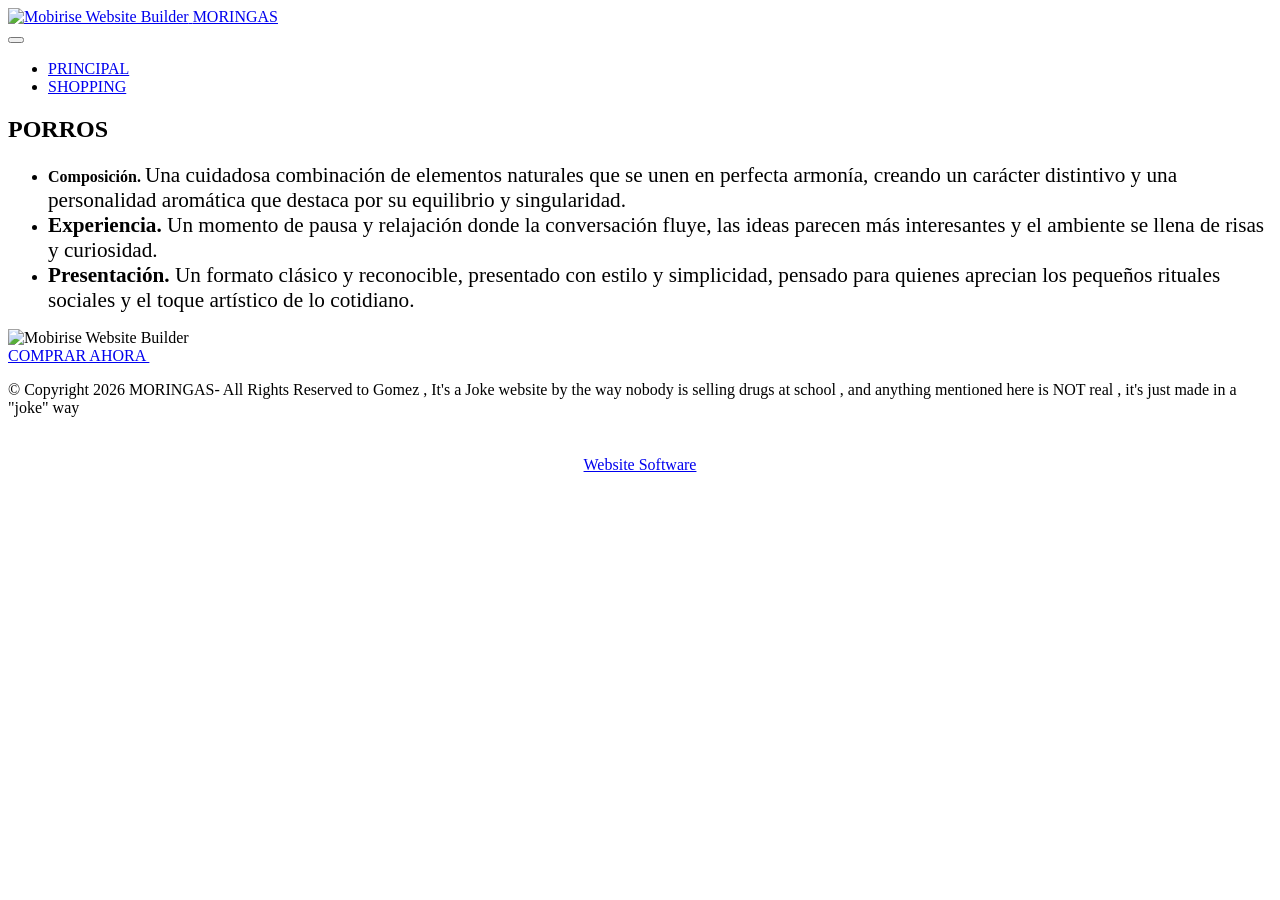
==== page1.html @ fa755286 "MORINGASV1.1" ====
<!DOCTYPE html>
<html  >
<head>
  <!-- Site made with Mobirise Website Builder v6.1.12, https://mobirise.com -->
  <meta charset="UTF-8">
  <meta http-equiv="X-UA-Compatible" content="IE=edge">
  <meta name="generator" content="Mobirise v6.1.12, mobirise.com">
  <meta name="viewport" content="width=device-width, initial-scale=1, minimum-scale=1">
  <link rel="shortcut icon" href="assets/images/descarga-96x96.png" type="image/x-icon">
  <meta name="description" content="">
  
  
  <title>PORROS</title>
  <link rel="stylesheet" href="assets/web/assets/mobirise-icons2/mobirise2.css">
  <link rel="stylesheet" href="assets/bootstrap/css/bootstrap.min.css">
  <link rel="stylesheet" href="assets/dropdown/css/style.css">
  <link rel="stylesheet" href="assets/theme/css/style.css">
  <link rel="preload" href="https://fonts.googleapis.com/css?family=Inter+Tight:100,200,300,400,500,600,700,800,900,100i,200i,300i,400i,500i,600i,700i,800i,900i&display=swap" as="style" onload="this.onload=null;this.rel='stylesheet'">
  <noscript><link rel="stylesheet" href="https://fonts.googleapis.com/css?family=Inter+Tight:100,200,300,400,500,600,700,800,900,100i,200i,300i,400i,500i,600i,700i,800i,900i&display=swap"></noscript>
  <link rel="preload" as="style" href="assets/mobirise/css/mbr-additional.css?v=GR4zO5"><link rel="stylesheet" href="assets/mobirise/css/mbr-additional.css?v=GR4zO5" type="text/css">

  
  
  
</head>
<body>
  
  <section data-bs-version="5.1" class="menu menu1 cid-vdzXny1fJV" once="menu" id="menu01-9">
	

	<nav class="navbar navbar-dropdown navbar-fixed-top navbar-expand-lg">
		<div class="container">
			<div class="navbar-brand">
				<span class="navbar-logo">
					<a href="https://mobiri.se">
						<img src="assets/images/descarga-96x96.png" alt="Mobirise Website Builder" style="height: 3rem;">
					</a>
				</span>
				<span class="navbar-caption-wrap"><a class="navbar-caption text-black text-primary display-4" href="index.html">MORINGAS</a></span>
			</div>
			<button class="navbar-toggler" type="button" data-toggle="collapse" data-bs-toggle="collapse" data-target="#navbarSupportedContent" data-bs-target="#navbarSupportedContent" aria-controls="navbarNavAltMarkup" aria-expanded="false" aria-label="Toggle navigation">
				<div class="hamburger">
					<span></span>
					<span></span>
					<span></span>
					<span></span>
				</div>
			</button>
			<div class="collapse navbar-collapse" id="navbarSupportedContent">
				<ul class="navbar-nav nav-dropdown nav-right" data-app-modern-menu="true"><li class="nav-item">
						<a class="nav-link link text-black text-primary display-4" href="index.html">PRINCIPAL</a>
					</li>
					
					<li class="nav-item">
						<a class="nav-link link text-black text-primary display-4" href="page4.html">SHOPPING</a>
					</li></ul>
				
				
			</div>
		</div>
	</nav>
</section>

<section data-bs-version="5.1" class="features031 cid-vdIB5wkZM1" id="features031-h">
    
    
    
    <div class="container">
        <div class="row justify-content-center">
            <div class="col-md-12 content-head mb-5">
                <h1 class="mbr-section-title mbr-fonts-style mb-0 display-2"><strong>PORROS</strong></h1>
                
            </div>
        </div>
        <div class="row justify-content-center  blockContent">
            <div class="col-12 col-lg">
                <div class="item-wrapper align-left">
                    <div class="counter-container mbr-text mbr-fonts-style display-7">
                        <ul>
                            <li><strong>Composición.</strong>&nbsp;<span style="font-size: calc(1.14rem + 0.26 * ((100vw - 62rem) / 25));">Una cuidadosa combinación de elementos naturales que se unen en perfecta armonía, creando un carácter distintivo y una personalidad aromática que destaca por su equilibrio y singularidad.</span></li><li><strong><span style="font-size: calc(1.14rem + 0.26 * ((100vw - 62rem) / 25));"><b>Experiencia</b>.</span><span style="font-size: calc(1.14rem + 0.26 * ((100vw - 62rem) / 25));">&nbsp;</span></strong><span style="font-size: calc(1.14rem + 0.26 * ((100vw - 62rem) / 25));">Un momento de pausa y relajación donde la conversación fluye, las ideas parecen más interesantes y el ambiente se llena de risas y curiosidad.</span></li><li><strong style="font-size: calc(1.14rem + 0.26 * ((100vw - 62rem) / 25));">Presentación.&nbsp;</strong><span style="font-size: calc(1.14rem + 0.26 * ((100vw - 62rem) / 25));">Un formato clásico y reconocible, presentado con estilo y simplicidad, pensado para quienes aprecian los pequeños rituales sociales y el toque artístico de lo cotidiano.</span></li></ul>
                    </div>
                </div>
            </div>
            <div class="col-12 col-lg-6">
                <div class="image-wrapper">
                    <img class="w-100" src="assets/images/mbr-1187x668.jpg" alt="Mobirise Website Builder">
                </div>
            </div>

        </div>
    </div>
</section>

<section data-bs-version="5.1" class="article16 cid-vdIB6PpTzy" id="article16-i">
    
    <div class="container">
        <div class="row justify-content-center">
            <div class="col-md-12 col-lg-10">
                <div class="mbr-section-btn align-center"><a class="btn btn-secondary display-4" href="https://buymeacoffee.com/_mr.gomez" target="_blank">COMPRAR AHORA&nbsp;</a></div>
            </div>
        </div>
    </div>
</section>

<section data-bs-version="5.1" class="footer4 cid-vdILfOLojB" once="footers" id="footer04-q">

    

    

    <div class="container">
        <div class="media-container-row align-center mbr-white">
            <div class="col-12">
                <p class="mbr-text mb-0 mbr-fonts-style display-7">
                    © Copyright 2026 MORINGAS- All Rights Reserved to Gomez , It's a Joke website by the way nobody is selling drugs at school , and anything mentioned here is NOT real , it's just made in a "joke" way</p>
            </div>
        </div>
    </div>
</section><section class="display-7" style="padding: 0;align-items: center;justify-content: center;flex-wrap: wrap;    align-content: center;display: flex;position: relative;height: 4rem;"><a href="https://mobiri.se/" style="flex: 1 1;height: 4rem;position: absolute;width: 100%;z-index: 1;"><img alt="" style="height: 4rem;" src="[data-uri]"></a><p style="margin: 0;text-align: center;" class="display-7">&#8204;</p><a style="z-index:1" href="https://mobirise.com"> Website Software</a></section><script src="assets/bootstrap/js/bootstrap.bundle.min.js"></script>  <script src="assets/smoothscroll/smooth-scroll.js"></script>  <script src="assets/ytplayer/index.js"></script>  <script src="assets/dropdown/js/navbar-dropdown.js"></script>  <script src="assets/theme/js/script.js"></script>  
  
  
</body>
</html>
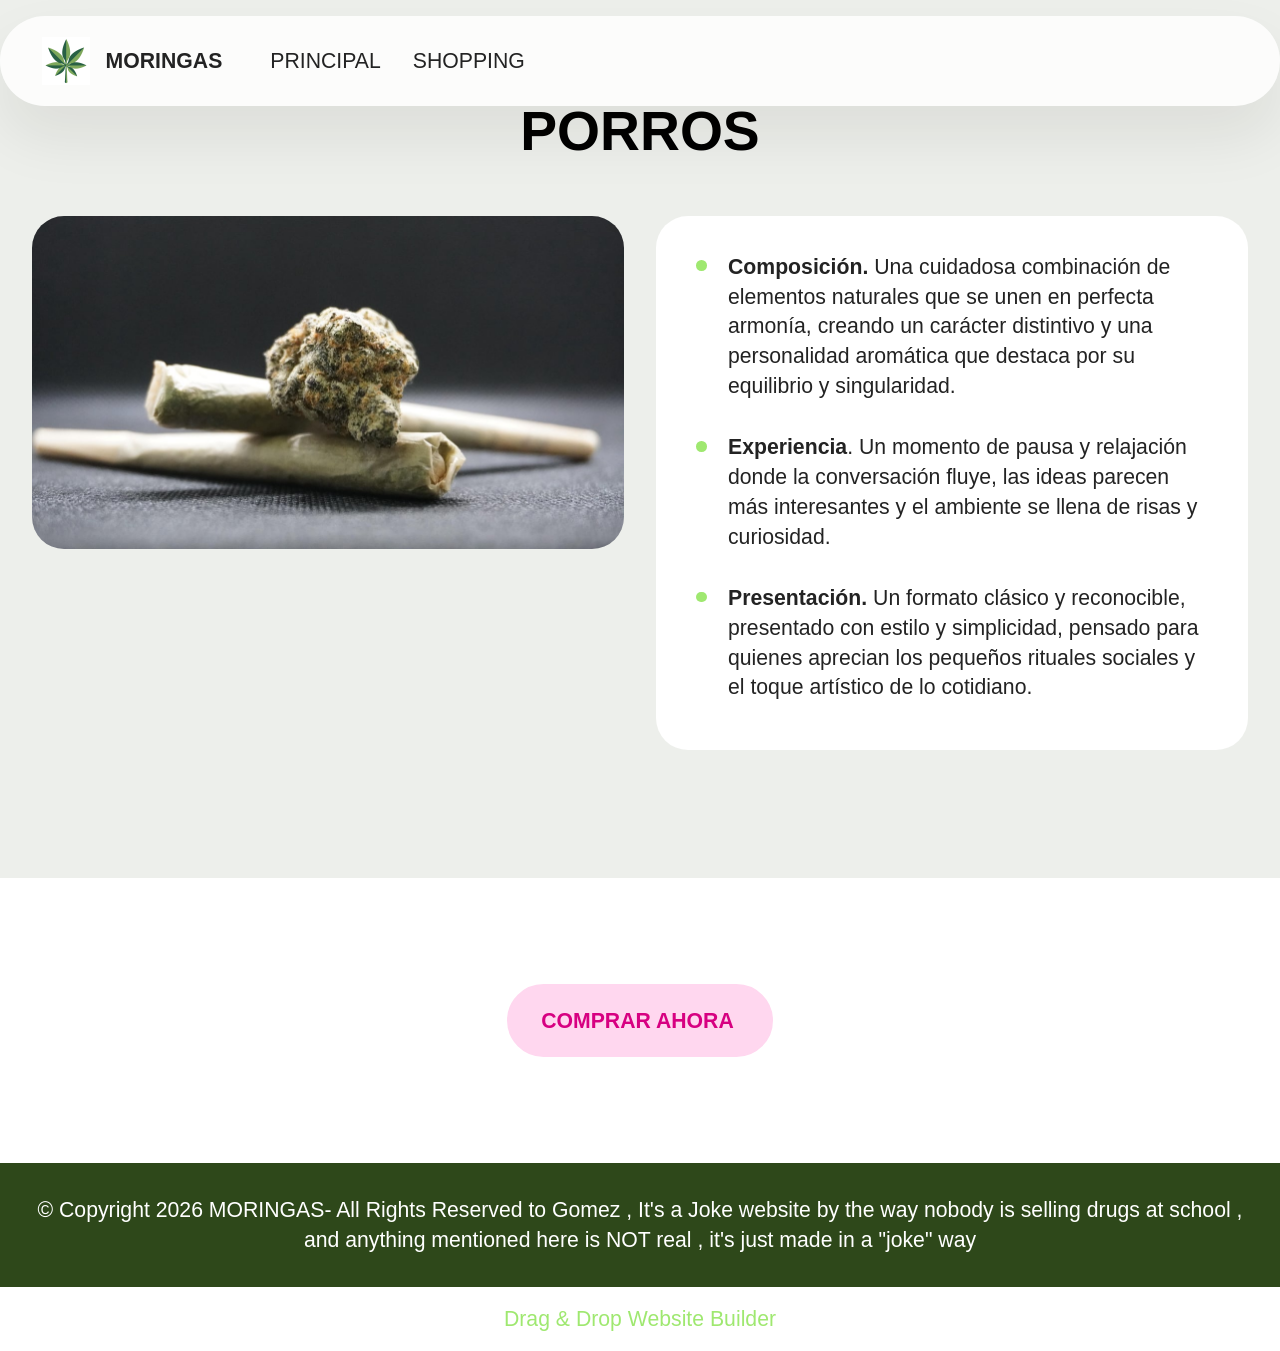
==== commit d5496a54: "MORINGASV1.2 agregue fotos de damian y mas productos a la pagina" ====
--- a/page1.html
+++ b/page1.html
@@ -17,7 +17,7 @@
   <link rel="stylesheet" href="assets/theme/css/style.css">
   <link rel="preload" href="https://fonts.googleapis.com/css?family=Inter+Tight:100,200,300,400,500,600,700,800,900,100i,200i,300i,400i,500i,600i,700i,800i,900i&display=swap" as="style" onload="this.onload=null;this.rel='stylesheet'">
   <noscript><link rel="stylesheet" href="https://fonts.googleapis.com/css?family=Inter+Tight:100,200,300,400,500,600,700,800,900,100i,200i,300i,400i,500i,600i,700i,800i,900i&display=swap"></noscript>
-  <link rel="preload" as="style" href="assets/mobirise/css/mbr-additional.css?v=GR4zO5"><link rel="stylesheet" href="assets/mobirise/css/mbr-additional.css?v=GR4zO5" type="text/css">
+  <link rel="preload" as="style" href="assets/mobirise/css/mbr-additional.css?v=w8ZyF7"><link rel="stylesheet" href="assets/mobirise/css/mbr-additional.css?v=w8ZyF7" type="text/css">
 
   
   
@@ -116,7 +116,7 @@
             </div>
         </div>
     </div>
-</section><section class="display-7" style="padding: 0;align-items: center;justify-content: center;flex-wrap: wrap;    align-content: center;display: flex;position: relative;height: 4rem;"><a href="https://mobiri.se/" style="flex: 1 1;height: 4rem;position: absolute;width: 100%;z-index: 1;"><img alt="" style="height: 4rem;" src="[data-uri]"></a><p style="margin: 0;text-align: center;" class="display-7">&#8204;</p><a style="z-index:1" href="https://mobirise.com"> Website Software</a></section><script src="assets/bootstrap/js/bootstrap.bundle.min.js"></script>  <script src="assets/smoothscroll/smooth-scroll.js"></script>  <script src="assets/ytplayer/index.js"></script>  <script src="assets/dropdown/js/navbar-dropdown.js"></script>  <script src="assets/theme/js/script.js"></script>  
+</section><section class="display-7" style="padding: 0;align-items: center;justify-content: center;flex-wrap: wrap;    align-content: center;display: flex;position: relative;height: 4rem;"><a href="https://mobiri.se/" style="flex: 1 1;height: 4rem;position: absolute;width: 100%;z-index: 1;"><img alt="" style="height: 4rem;" src="[data-uri]"></a><p style="margin: 0;text-align: center;" class="display-7">&#8204;</p><a style="z-index:1" href="https://mobirise.com/drag-drop-website-builder.html">Drag & Drop Website Builder</a></section><script src="assets/bootstrap/js/bootstrap.bundle.min.js"></script>  <script src="assets/smoothscroll/smooth-scroll.js"></script>  <script src="assets/ytplayer/index.js"></script>  <script src="assets/dropdown/js/navbar-dropdown.js"></script>  <script src="assets/theme/js/script.js"></script>  
   
   
 </body>
--- a/assets/web/assets/mobirise-icons2/mobirise2.css
+++ b/assets/web/assets/mobirise-icons2/mobirise2.css
@@ -0,0 +1,499 @@
+@font-face {
+  font-family: 'Moririse2';
+  font-display: swap;
+  src:  url('mobirise2.eot?f2bix4');
+  src:  url('mobirise2.eot?f2bix4#iefix') format('embedded-opentype'),
+    url('mobirise2.woff2?f2bix4') format('woff2'),
+    url('mobirise2.woff?f2bix4') format('woff'),
+    url('mobirise2.ttf?f2bix4') format('truetype'),
+    url('mobirise2.svg?f2bix4#mobirise2') format('svg');
+  font-weight: normal;
+  font-style: normal;
+}
+
+[class^="mobi-"], [class*=" mobi-"] {
+  /* use !important to prevent issues with browser extensions that change fonts */
+  font-family: 'Moririse2' !important;
+  speak: none;
+  font-style: normal;
+  font-weight: normal;
+  font-variant: normal;
+  text-transform: none;
+  line-height: 1;
+
+  /* Better Font Rendering =========== */
+  -webkit-font-smoothing: antialiased;
+  -moz-osx-font-smoothing: grayscale;
+}
+
+.mobi-mbri-add-submenu:before {
+  content: "\e900";
+}
+.mobi-mbri-alert:before {
+  content: "\e901";
+}
+.mobi-mbri-align-center:before {
+  content: "\e902";
+}
+.mobi-mbri-align-justify:before {
+  content: "\e903";
+}
+.mobi-mbri-align-left:before {
+  content: "\e904";
+}
+.mobi-mbri-align-right:before {
+  content: "\e905";
+}
+.mobi-mbri-android:before {
+  content: "\e906";
+}
+.mobi-mbri-apple:before {
+  content: "\e907";
+}
+.mobi-mbri-arrow-down:before {
+  content: "\e908";
+}
+.mobi-mbri-arrow-next:before {
+  content: "\e909";
+}
+.mobi-mbri-arrow-prev:before {
+  content: "\e90a";
+}
+.mobi-mbri-arrow-up:before {
+  content: "\e90b";
+}
+.mobi-mbri-bold:before {
+  content: "\e90c";
+}
+.mobi-mbri-bookmark:before {
+  content: "\e90d";
+}
+.mobi-mbri-bootstrap:before {
+  content: "\e90e";
+}
+.mobi-mbri-briefcase:before {
+  content: "\e90f";
+}
+.mobi-mbri-browse:before {
+  content: "\e910";
+}
+.mobi-mbri-bulleted-list:before {
+  content: "\e911";
+}
+.mobi-mbri-calendar:before {
+  content: "\e912";
+}
+.mobi-mbri-camera:before {
+  content: "\e913";
+}
+.mobi-mbri-cart-add:before {
+  content: "\e914";
+}
+.mobi-mbri-cart-full:before {
+  content: "\e915";
+}
+.mobi-mbri-cash:before {
+  content: "\e916";
+}
+.mobi-mbri-change-style:before {
+  content: "\e917";
+}
+.mobi-mbri-chat:before {
+  content: "\e918";
+}
+.mobi-mbri-clock:before {
+  content: "\e919";
+}
+.mobi-mbri-close:before {
+  content: "\e91a";
+}
+.mobi-mbri-cloud:before {
+  content: "\e91b";
+}
+.mobi-mbri-code:before {
+  content: "\e91c";
+}
+.mobi-mbri-contact-form:before {
+  content: "\e91d";
+}
+.mobi-mbri-credit-card:before {
+  content: "\e91e";
+}
+.mobi-mbri-cursor-click:before {
+  content: "\e91f";
+}
+.mobi-mbri-cust-feedback:before {
+  content: "\e920";
+}
+.mobi-mbri-database:before {
+  content: "\e921";
+}
+.mobi-mbri-delivery:before {
+  content: "\e922";
+}
+.mobi-mbri-desktop:before {
+  content: "\e923";
+}
+.mobi-mbri-devices:before {
+  content: "\e924";
+}
+.mobi-mbri-down:before {
+  content: "\e925";
+}
+.mobi-mbri-download-2:before {
+  content: "\e926";
+}
+.mobi-mbri-download:before {
+  content: "\e927";
+}
+.mobi-mbri-drag-n-drop-2:before {
+  content: "\e928";
+}
+.mobi-mbri-drag-n-drop:before {
+  content: "\e929";
+}
+.mobi-mbri-edit-2:before {
+  content: "\e92a";
+}
+.mobi-mbri-edit:before {
+  content: "\e92b";
+}
+.mobi-mbri-error:before {
+  content: "\e92c";
+}
+.mobi-mbri-extension:before {
+  content: "\e92d";
+}
+.mobi-mbri-features:before {
+  content: "\e92e";
+}
+.mobi-mbri-file:before {
+  content: "\e92f";
+}
+.mobi-mbri-flag:before {
+  content: "\e930";
+}
+.mobi-mbri-folder:before {
+  content: "\e931";
+}
+.mobi-mbri-gift:before {
+  content: "\e932";
+}
+.mobi-mbri-github:before {
+  content: "\e933";
+}
+.mobi-mbri-globe-2:before {
+  content: "\e934";
+}
+.mobi-mbri-globe:before {
+  content: "\e935";
+}
+.mobi-mbri-growing-chart:before {
+  content: "\e936";
+}
+.mobi-mbri-hearth:before {
+  content: "\e937";
+}
+.mobi-mbri-help:before {
+  content: "\e938";
+}
+.mobi-mbri-home:before {
+  content: "\e939";
+}
+.mobi-mbri-hot-cup:before {
+  content: "\e93a";
+}
+.mobi-mbri-idea:before {
+  content: "\e93b";
+}
+.mobi-mbri-image-gallery:before {
+  content: "\e93c";
+}
+.mobi-mbri-image-slider:before {
+  content: "\e93d";
+}
+.mobi-mbri-info:before {
+  content: "\e93e";
+}
+.mobi-mbri-italic:before {
+  content: "\e93f";
+}
+.mobi-mbri-key:before {
+  content: "\e940";
+}
+.mobi-mbri-laptop:before {
+  content: "\e941";
+}
+.mobi-mbri-layers:before {
+  content: "\e942";
+}
+.mobi-mbri-left-right:before {
+  content: "\e943";
+}
+.mobi-mbri-left:before {
+  content: "\e944";
+}
+.mobi-mbri-letter:before {
+  content: "\e945";
+}
+.mobi-mbri-like:before {
+  content: "\e946";
+}
+.mobi-mbri-link:before {
+  content: "\e947";
+}
+.mobi-mbri-lock:before {
+  content: "\e948";
+}
+.mobi-mbri-login:before {
+  content: "\e949";
+}
+.mobi-mbri-logout:before {
+  content: "\e94a";
+}
+.mobi-mbri-magic-stick:before {
+  content: "\e94b";
+}
+.mobi-mbri-map-pin:before {
+  content: "\e94c";
+}
+.mobi-mbri-menu:before {
+  content: "\e94d";
+}
+.mobi-mbri-mobile-2:before {
+  content: "\e94e";
+}
+.mobi-mbri-mobile-horizontal:before {
+  content: "\e94f";
+}
+.mobi-mbri-mobile:before {
+  content: "\e950";
+}
+.mobi-mbri-mobirise:before {
+  content: "\e951";
+}
+.mobi-mbri-more-horizontal:before {
+  content: "\e952";
+}
+.mobi-mbri-more-vertical:before {
+  content: "\e953";
+}
+.mobi-mbri-music:before {
+  content: "\e954";
+}
+.mobi-mbri-new-file:before {
+  content: "\e955";
+}
+.mobi-mbri-numbered-list:before {
+  content: "\e956";
+}
+.mobi-mbri-opened-folder:before {
+  content: "\e957";
+}
+.mobi-mbri-pages:before {
+  content: "\e958";
+}
+.mobi-mbri-paper-plane:before {
+  content: "\e959";
+}
+.mobi-mbri-paperclip:before {
+  content: "\e95a";
+}
+.mobi-mbri-phone:before {
+  content: "\e95b";
+}
+.mobi-mbri-photo:before {
+  content: "\e95c";
+}
+.mobi-mbri-photos:before {
+  content: "\e95d";
+}
+.mobi-mbri-pin:before {
+  content: "\e95e";
+}
+.mobi-mbri-play:before {
+  content: "\e95f";
+}
+.mobi-mbri-plus:before {
+  content: "\e960";
+}
+.mobi-mbri-preview:before {
+  content: "\e961";
+}
+.mobi-mbri-print:before {
+  content: "\e962";
+}
+.mobi-mbri-protect:before {
+  content: "\e963";
+}
+.mobi-mbri-question:before {
+  content: "\e964";
+}
+.mobi-mbri-quote-left:before {
+  content: "\e965";
+}
+.mobi-mbri-quote-right:before {
+  content: "\e966";
+}
+.mobi-mbri-redo:before {
+  content: "\e967";
+}
+.mobi-mbri-refresh:before {
+  content: "\e968";
+}
+.mobi-mbri-responsive-2:before {
+  content: "\e969";
+}
+.mobi-mbri-responsive:before {
+  content: "\e96a";
+}
+.mobi-mbri-right:before {
+  content: "\e96b";
+}
+.mobi-mbri-rocket:before {
+  content: "\e96c";
+}
+.mobi-mbri-sad-face:before {
+  content: "\e96d";
+}
+.mobi-mbri-sale:before {
+  content: "\e96e";
+}
+.mobi-mbri-save:before {
+  content: "\e96f";
+}
+.mobi-mbri-search:before {
+  content: "\e970";
+}
+.mobi-mbri-setting-2:before {
+  content: "\e971";
+}
+.mobi-mbri-setting-3:before {
+  content: "\e972";
+}
+.mobi-mbri-setting:before {
+  content: "\e973";
+}
+.mobi-mbri-share:before {
+  content: "\e974";
+}
+.mobi-mbri-shopping-bag:before {
+  content: "\e975";
+}
+.mobi-mbri-shopping-basket:before {
+  content: "\e976";
+}
+.mobi-mbri-shopping-cart:before {
+  content: "\e977";
+}
+.mobi-mbri-sites:before {
+  content: "\e978";
+}
+.mobi-mbri-smile-face:before {
+  content: "\e979";
+}
+.mobi-mbri-speed:before {
+  content: "\e97a";
+}
+.mobi-mbri-star:before {
+  content: "\e97b";
+}
+.mobi-mbri-success:before {
+  content: "\e97c";
+}
+.mobi-mbri-sun:before {
+  content: "\e97d";
+}
+.mobi-mbri-sun2:before {
+  content: "\e97e";
+}
+.mobi-mbri-tablet-vertical:before {
+  content: "\e97f";
+}
+.mobi-mbri-tablet:before {
+  content: "\e980";
+}
+.mobi-mbri-target:before {
+  content: "\e981";
+}
+.mobi-mbri-timer:before {
+  content: "\e982";
+}
+.mobi-mbri-to-ftp:before {
+  content: "\e983";
+}
+.mobi-mbri-to-local-drive:before {
+  content: "\e984";
+}
+.mobi-mbri-touch-swipe:before {
+  content: "\e985";
+}
+.mobi-mbri-touch:before {
+  content: "\e986";
+}
+.mobi-mbri-trash:before {
+  content: "\e987";
+}
+.mobi-mbri-underline:before {
+  content: "\e988";
+}
+.mobi-mbri-undo:before {
+  content: "\e989";
+}
+.mobi-mbri-unlink:before {
+  content: "\e98a";
+}
+.mobi-mbri-unlock:before {
+  content: "\e98b";
+}
+.mobi-mbri-up-down:before {
+  content: "\e98c";
+}
+.mobi-mbri-up:before {
+  content: "\e98d";
+}
+.mobi-mbri-update:before {
+  content: "\e98e";
+}
+.mobi-mbri-upload-2:before {
+  content: "\e98f";
+}
+.mobi-mbri-upload:before {
+  content: "\e990";
+}
+.mobi-mbri-user-2:before {
+  content: "\e991";
+}
+.mobi-mbri-user:before {
+  content: "\e992";
+}
+.mobi-mbri-users:before {
+  content: "\e993";
+}
+.mobi-mbri-video-play:before {
+  content: "\e994";
+}
+.mobi-mbri-video:before {
+  content: "\e995";
+}
+.mobi-mbri-watch:before {
+  content: "\e996";
+}
+.mobi-mbri-website-theme-2:before {
+  content: "\e997";
+}
+.mobi-mbri-website-theme:before {
+  content: "\e998";
+}
+.mobi-mbri-wifi:before {
+  content: "\e999";
+}
+.mobi-mbri-windows:before {
+  content: "\e99a";
+}
+.mobi-mbri-zoom-in:before {
+  content: "\e99b";
+}
+.mobi-mbri-zoom-out:before {
+  content: "\e99c";
+}
--- a/assets/dropdown/css/style.css
+++ b/assets/dropdown/css/style.css
@@ -0,0 +1,265 @@
+.navbar-dropdown {
+  left: 0;
+  padding: 0;
+  position: absolute;
+  right: 0;
+  top: 0;
+  transition: all 0.45s ease;
+  z-index: 1030;
+  background: #282828; }
+  .navbar-dropdown .navbar-logo {
+    margin-right: 0.8rem;
+    transition: margin 0.3s ease-in-out;
+    vertical-align: middle; }
+    .navbar-dropdown .navbar-logo img {
+      height: 3.125rem;
+      transition: all 0.3s ease-in-out; }
+    .navbar-dropdown .navbar-logo.mbr-iconfont {
+      font-size: 3.125rem;
+      line-height: 3.125rem; }
+  .navbar-dropdown .navbar-caption {
+    font-weight: 700;
+    white-space: normal;
+    vertical-align: -4px;
+    line-height: 3.125rem !important; }
+    .navbar-dropdown .navbar-caption, .navbar-dropdown .navbar-caption:hover {
+      color: inherit;
+      text-decoration: none; }
+  .navbar-dropdown .mbr-iconfont + .navbar-caption {
+    vertical-align: -1px; }
+  .navbar-dropdown.navbar-fixed-top {
+    position: fixed; }
+  .navbar-dropdown .navbar-brand span {
+    vertical-align: -4px; }
+  .navbar-dropdown.bg-color.transparent {
+    background: none; }
+  .navbar-dropdown.navbar-short .navbar-brand {
+    padding: 0.625rem 0; }
+    .navbar-dropdown.navbar-short .navbar-brand span {
+      vertical-align: -1px; }
+  .navbar-dropdown.navbar-short .navbar-caption {
+    line-height: 2.375rem !important;
+    vertical-align: -2px; }
+  .navbar-dropdown.navbar-short .navbar-logo {
+    margin-right: 0.5rem; }
+    .navbar-dropdown.navbar-short .navbar-logo img {
+      height: 2.375rem; }
+    .navbar-dropdown.navbar-short .navbar-logo.mbr-iconfont {
+      font-size: 2.375rem;
+      line-height: 2.375rem; }
+  .navbar-dropdown.navbar-short .mbr-table-cell {
+    height: 3.625rem; }
+  .navbar-dropdown .navbar-close {
+    left: 0.6875rem;
+    position: fixed;
+    top: 0.75rem;
+    z-index: 1000; }
+  .navbar-dropdown .hamburger-icon {
+    content: "";
+    display: inline-block;
+    vertical-align: middle;
+    width: 16px;
+    -webkit-box-shadow: 0 -6px 0 1px #282828,0 0 0 1px #282828,0 6px 0 1px #282828;
+    -moz-box-shadow: 0 -6px 0 1px #282828,0 0 0 1px #282828,0 6px 0 1px #282828;
+    box-shadow: 0 -6px 0 1px #282828,0 0 0 1px #282828,0 6px 0 1px #282828; }
+
+.dropdown-menu .dropdown-toggle[data-toggle="dropdown-submenu"]::after {
+  border-bottom: 0.35em solid transparent;
+  border-left: 0.35em solid;
+  border-right: 0;
+  border-top: 0.35em solid transparent;
+  margin-left: 0.3rem; }
+
+.dropdown-menu .dropdown-item:focus {
+  outline: 0; }
+
+.nav-dropdown {
+  font-size: 0.75rem;
+  font-weight: 500;
+  height: auto !important; }
+  .nav-dropdown .nav-btn {
+    padding-left: 1rem; }
+  .nav-dropdown .link {
+    margin: .667em 1.667em;
+    font-weight: 500;
+    padding: 0;
+    transition: color .2s ease-in-out; }
+    .nav-dropdown .link.dropdown-toggle {
+      margin-right: 2.583em; }
+      .nav-dropdown .link.dropdown-toggle::after {
+        margin-left: .25rem;
+        border-top: 0.35em solid;
+        border-right: 0.35em solid transparent;
+        border-left: 0.35em solid transparent;
+        border-bottom: 0; }
+      .nav-dropdown .link.dropdown-toggle[aria-expanded="true"] {
+        margin: 0;
+        padding: 0.667em 3.263em  0.667em 1.667em; }
+  .nav-dropdown .link::after,
+  .nav-dropdown .dropdown-item::after {
+    color: inherit; }
+  .nav-dropdown .btn {
+    font-size: 0.75rem;
+    font-weight: 700;
+    letter-spacing: 0;
+    margin-bottom: 0;
+    padding-left: 1.25rem;
+    padding-right: 1.25rem; }
+  .nav-dropdown .dropdown-menu {
+    border-radius: 0;
+    border: 0;
+    left: 0;
+    margin: 0;
+    padding-bottom: 1.25rem;
+    padding-top: 1.25rem;
+    position: relative; }
+  .nav-dropdown .dropdown-submenu {
+    margin-left: 0.125rem;
+    top: 0; }
+  .nav-dropdown .dropdown-item {
+    font-weight: 500;
+    line-height: 2;
+    padding: 0.3846em 4.615em 0.3846em 1.5385em;
+    position: relative;
+    transition: color .2s ease-in-out, background-color .2s ease-in-out; }
+    .nav-dropdown .dropdown-item::after {
+      margin-top: -0.3077em;
+      position: absolute;
+      right: 1.1538em;
+      top: 50%; }
+    .nav-dropdown .dropdown-item:focus, .nav-dropdown .dropdown-item:hover {
+      background: none; }
+
+@media (max-width: 767px) {
+  .nav-dropdown.navbar-toggleable-sm {
+    bottom: 0;
+    display: none;
+    left: 0;
+    overflow-x: hidden;
+    position: fixed;
+    top: 0;
+    transform: translateX(-100%);
+    -ms-transform: translateX(-100%);
+    -webkit-transform: translateX(-100%);
+    width: 18.75rem;
+    z-index: 999; } }
+.nav-dropdown.navbar-toggleable-xl {
+  bottom: 0;
+  display: none;
+  left: 0;
+  overflow-x: hidden;
+  position: fixed;
+  top: 0;
+  transform: translateX(-100%);
+  -ms-transform: translateX(-100%);
+  -webkit-transform: translateX(-100%);
+  width: 18.75rem;
+  z-index: 999; }
+
+.nav-dropdown-sm {
+  display: block !important;
+  overflow-x: hidden;
+  overflow: auto;
+  padding-top: 3.875rem; }
+  .nav-dropdown-sm::after {
+    content: "";
+    display: block;
+    height: 3rem;
+    width: 100%; }
+  .nav-dropdown-sm.collapse.in ~ .navbar-close {
+    display: block !important; }
+  .nav-dropdown-sm.collapsing, .nav-dropdown-sm.collapse.in {
+    transform: translateX(0);
+    -ms-transform: translateX(0);
+    -webkit-transform: translateX(0);
+    transition: all 0.25s ease-out;
+    -webkit-transition: all 0.25s ease-out;
+    background: #282828; }
+  .nav-dropdown-sm.collapsing[aria-expanded="false"] {
+    transform: translateX(-100%);
+    -ms-transform: translateX(-100%);
+    -webkit-transform: translateX(-100%); }
+  .nav-dropdown-sm .nav-item {
+    display: block;
+    margin-left: 0 !important;
+    padding-left: 0; }
+  .nav-dropdown-sm .link,
+  .nav-dropdown-sm .dropdown-item {
+    border-top: 1px dotted rgba(255, 255, 255, 0.1);
+    font-size: 0.8125rem;
+    line-height: 1.6;
+    margin: 0 !important;
+    padding: 0.875rem 2.4rem 0.875rem 1.5625rem !important;
+    position: relative;
+    white-space: normal; }
+    .nav-dropdown-sm .link:focus, .nav-dropdown-sm .link:hover,
+    .nav-dropdown-sm .dropdown-item:focus,
+    .nav-dropdown-sm .dropdown-item:hover {
+      background: rgba(0, 0, 0, 0.2) !important;
+      color: #c0a375; }
+  .nav-dropdown-sm .nav-btn {
+    position: relative;
+    padding: 1.5625rem 1.5625rem 0 1.5625rem; }
+    .nav-dropdown-sm .nav-btn::before {
+      border-top: 1px dotted rgba(255, 255, 255, 0.1);
+      content: "";
+      left: 0;
+      position: absolute;
+      top: 0;
+      width: 100%; }
+    .nav-dropdown-sm .nav-btn + .nav-btn {
+      padding-top: 0.625rem; }
+      .nav-dropdown-sm .nav-btn + .nav-btn::before {
+        display: none; }
+  .nav-dropdown-sm .btn {
+    padding: 0.625rem 0; }
+  .nav-dropdown-sm .dropdown-toggle[data-toggle="dropdown-submenu"]::after {
+    margin-left: .25rem;
+    border-top: 0.35em solid;
+    border-right: 0.35em solid transparent;
+    border-left: 0.35em solid transparent;
+    border-bottom: 0; }
+  .nav-dropdown-sm .dropdown-toggle[data-toggle="dropdown-submenu"][aria-expanded="true"]::after {
+    border-top: 0;
+    border-right: 0.35em solid transparent;
+    border-left: 0.35em solid transparent;
+    border-bottom: 0.35em solid; }
+  .nav-dropdown-sm .dropdown-menu {
+    margin: 0;
+    padding: 0;
+    position: relative;
+    top: 0;
+    left: 0;
+    width: 100%;
+    border: 0;
+    float: none;
+    border-radius: 0;
+    background: none; }
+  .nav-dropdown-sm .dropdown-submenu {
+    left: 100%;
+    margin-left: 0.125rem;
+    margin-top: -1.25rem;
+    top: 0; }
+
+.navbar-toggleable-sm .nav-dropdown .dropdown-menu {
+  position: absolute; }
+
+.navbar-toggleable-sm .nav-dropdown .dropdown-submenu {
+  left: 100%;
+  margin-left: 0.125rem;
+  margin-top: -1.25rem;
+  top: 0; }
+
+.navbar-toggleable-sm.opened .nav-dropdown .dropdown-menu {
+  position: relative; }
+
+.navbar-toggleable-sm.opened .nav-dropdown .dropdown-submenu {
+  left: 0;
+  margin-left: 00rem;
+  margin-top: 0rem;
+  top: 0; }
+
+.is-builder .nav-dropdown.collapsing {
+  transition: none !important; }
+
+
--- a/assets/theme/css/style.css
+++ b/assets/theme/css/style.css
@@ -0,0 +1,965 @@
+@charset "UTF-8";
+section {
+  background-color: #ffffff;
+}
+
+body {
+  font-style: normal;
+  line-height: 1.5;
+  font-weight: 400;
+  color: #232323;
+  position: relative;
+}
+
+button {
+  background-color: transparent;
+  border-color: transparent;
+}
+
+.embla__button,
+.carousel-control {
+  background-color: #edefea !important;
+  opacity: 0.8 !important;
+  color: #464845 !important;
+  border-color: #edefea !important;
+}
+
+.carousel .close,
+.modalWindow .close {
+  background-color: #edefea !important;
+  color: #464845 !important;
+  border-color: #edefea !important;
+  opacity: 0.8 !important;
+}
+
+.carousel .close:hover,
+.modalWindow .close:hover {
+  opacity: 1 !important;
+}
+
+.carousel-indicators li {
+  background-color: #edefea !important;
+  border: 2px solid #464845 !important;
+}
+
+.carousel-indicators li:hover,
+.carousel-indicators li:active {
+  opacity: 0.8 !important;
+}
+
+.embla__button:hover,
+.carousel-control:hover {
+  background-color: #edefea !important;
+  opacity: 1 !important;
+}
+
+.modalWindow-video-container {
+  height: 80%;
+}
+
+section,
+.container,
+.container-fluid {
+  position: relative;
+  word-wrap: break-word;
+}
+
+a.mbr-iconfont:hover {
+  text-decoration: none;
+}
+
+.article .lead p,
+.article .lead ul,
+.article .lead ol,
+.article .lead pre,
+.article .lead blockquote {
+  margin-bottom: 0;
+}
+
+a {
+  font-style: normal;
+  font-weight: 400;
+  cursor: pointer;
+}
+a, a:hover {
+  text-decoration: none;
+}
+
+.mbr-section-title {
+  font-style: normal;
+  line-height: 1.3;
+}
+
+.mbr-section-subtitle {
+  line-height: 1.3;
+}
+
+.mbr-text {
+  font-style: normal;
+  line-height: 1.7;
+}
+
+h1,
+h2,
+h3,
+h4,
+h5,
+h6,
+.display-1,
+.display-2,
+.display-4,
+.display-5,
+.display-7,
+span,
+p,
+a {
+  line-height: 1;
+  word-break: break-word;
+  word-wrap: break-word;
+  font-weight: 400;
+}
+
+b,
+strong {
+  font-weight: bold;
+}
+
+input:-webkit-autofill, input:-webkit-autofill:hover, input:-webkit-autofill:focus, input:-webkit-autofill:active {
+  transition-delay: 9999s;
+  -webkit-transition-property: background-color, color;
+  transition-property: background-color, color;
+}
+
+textarea[type=hidden] {
+  display: none;
+}
+
+section {
+  background-position: 50% 50%;
+  background-repeat: no-repeat;
+  background-size: cover;
+}
+section .mbr-background-video,
+section .mbr-background-video-preview {
+  position: absolute;
+  bottom: 0;
+  left: 0;
+  right: 0;
+  top: 0;
+}
+
+.hidden {
+  visibility: hidden;
+}
+
+.mbr-z-index20 {
+  z-index: 20;
+}
+
+/*! Base colors */
+.mbr-white {
+  color: #ffffff;
+}
+
+.mbr-black {
+  color: #111111;
+}
+
+.mbr-bg-white {
+  background-color: #ffffff;
+}
+
+.mbr-bg-black {
+  background-color: #000000;
+}
+
+/*! Text-aligns */
+.align-left {
+  text-align: left;
+}
+
+.align-center {
+  text-align: center;
+}
+
+.align-right {
+  text-align: right;
+}
+
+/*! Font-weight  */
+.mbr-light {
+  font-weight: 300;
+}
+
+.mbr-regular {
+  font-weight: 400;
+}
+
+.mbr-semibold {
+  font-weight: 500;
+}
+
+.mbr-bold {
+  font-weight: 700;
+}
+
+/*! Media  */
+.media-content {
+  flex-basis: 100%;
+}
+
+.media-container-row {
+  display: flex;
+  flex-direction: row;
+  flex-wrap: wrap;
+  justify-content: center;
+  align-content: center;
+  align-items: start;
+}
+.media-container-row .media-size-item {
+  width: 400px;
+}
+
+.media-container-column {
+  display: flex;
+  flex-direction: column;
+  flex-wrap: wrap;
+  justify-content: center;
+  align-content: center;
+  align-items: stretch;
+}
+.media-container-column > * {
+  width: 100%;
+}
+
+@media (min-width: 992px) {
+  .media-container-row {
+    flex-wrap: nowrap;
+  }
+}
+figure {
+  margin-bottom: 0;
+  overflow: hidden;
+}
+
+figure[mbr-media-size] {
+  transition: width 0.1s;
+}
+
+img,
+iframe {
+  display: block;
+  width: 100%;
+}
+
+.card {
+  background-color: transparent;
+  border: none;
+}
+
+.card-box {
+  width: 100%;
+}
+
+.card-img {
+  text-align: center;
+  flex-shrink: 0;
+  -webkit-flex-shrink: 0;
+}
+
+.media {
+  max-width: 100%;
+  margin: 0 auto;
+}
+
+.mbr-figure {
+  align-self: center;
+}
+
+.media-container > div {
+  max-width: 100%;
+}
+
+.mbr-figure img,
+.card-img img {
+  width: 100%;
+}
+
+@media (max-width: 991px) {
+  .media-size-item {
+    width: auto !important;
+  }
+  .media {
+    width: auto;
+  }
+  .mbr-figure {
+    width: 100% !important;
+  }
+}
+/*! Buttons */
+.mbr-section-btn {
+  margin-left: -0.6rem;
+  margin-right: -0.6rem;
+  font-size: 0;
+}
+
+.btn {
+  font-weight: 600;
+  border-width: 1px;
+  font-style: normal;
+  margin: 0.6rem 0.6rem;
+  white-space: normal;
+  transition: all 0.2s ease-in-out;
+  display: inline-flex;
+  align-items: center;
+  justify-content: center;
+  word-break: break-word;
+}
+
+.btn-sm {
+  font-weight: 600;
+  letter-spacing: 0px;
+  transition: all 0.3s ease-in-out;
+}
+
+.btn-md {
+  font-weight: 600;
+  letter-spacing: 0px;
+  transition: all 0.3s ease-in-out;
+}
+
+.btn-lg {
+  font-weight: 600;
+  letter-spacing: 0px;
+  transition: all 0.3s ease-in-out;
+}
+
+.btn-form {
+  margin: 0;
+}
+.btn-form:hover {
+  cursor: pointer;
+}
+
+nav .mbr-section-btn {
+  margin-left: 0rem;
+  margin-right: 0rem;
+}
+
+/*! Btn icon margin */
+.btn .mbr-iconfont,
+.btn.btn-sm .mbr-iconfont {
+  order: 1;
+  cursor: pointer;
+  margin-left: 0.5rem;
+  vertical-align: sub;
+}
+
+.btn.btn-md .mbr-iconfont,
+.btn.btn-md .mbr-iconfont {
+  margin-left: 0.8rem;
+}
+
+.mbr-regular {
+  font-weight: 400;
+}
+
+.mbr-semibold {
+  font-weight: 500;
+}
+
+.mbr-bold {
+  font-weight: 700;
+}
+
+[type=submit] {
+  -webkit-appearance: none;
+}
+
+/*! Full-screen */
+.mbr-fullscreen .mbr-overlay {
+  min-height: 100vh;
+}
+
+.mbr-fullscreen {
+  display: flex;
+  display: -moz-flex;
+  display: -ms-flex;
+  display: -o-flex;
+  align-items: center;
+  min-height: 100vh;
+  padding-top: 3rem;
+  padding-bottom: 3rem;
+}
+
+/*! Map */
+.map {
+  height: 25rem;
+  position: relative;
+}
+.map iframe {
+  width: 100%;
+  height: 100%;
+}
+
+/*! Scroll to top arrow */
+.mbr-arrow-up {
+  bottom: 25px;
+  right: 90px;
+  position: fixed;
+  text-align: right;
+  z-index: 5000;
+  color: #ffffff;
+  font-size: 22px;
+}
+
+.mbr-arrow-up a {
+  background: rgba(0, 0, 0, 0.2);
+  border-radius: 50%;
+  color: #fff;
+  display: inline-block;
+  height: 60px;
+  width: 60px;
+  border: 2px solid #fff;
+  outline-style: none !important;
+  position: relative;
+  text-decoration: none;
+  transition: all 0.3s ease-in-out;
+  cursor: pointer;
+  text-align: center;
+}
+.mbr-arrow-up a:hover {
+  background-color: rgba(0, 0, 0, 0.4);
+}
+.mbr-arrow-up a i {
+  line-height: 60px;
+}
+
+.mbr-arrow-up-icon {
+  display: block;
+  color: #fff;
+}
+
+.mbr-arrow-up-icon::before {
+  content: "›";
+  display: inline-block;
+  font-family: serif;
+  font-size: 22px;
+  line-height: 1;
+  font-style: normal;
+  position: relative;
+  top: 6px;
+  left: -4px;
+  transform: rotate(-90deg);
+}
+
+/*! Arrow Down */
+.mbr-arrow {
+  position: absolute;
+  bottom: 45px;
+  left: 50%;
+  width: 60px;
+  height: 60px;
+  cursor: pointer;
+  background-color: rgba(80, 80, 80, 0.5);
+  border-radius: 50%;
+  transform: translateX(-50%);
+}
+@media (max-width: 767px) {
+  .mbr-arrow {
+    display: none;
+  }
+}
+.mbr-arrow > a {
+  display: inline-block;
+  text-decoration: none;
+  outline-style: none;
+  animation: arrowdown 1.7s ease-in-out infinite;
+  color: #ffffff;
+}
+.mbr-arrow > a > i {
+  position: absolute;
+  top: -2px;
+  left: 15px;
+  font-size: 2rem;
+}
+
+#scrollToTop a i::before {
+  content: "";
+  position: absolute;
+  display: block;
+  border-bottom: 2.5px solid #fff;
+  border-left: 2.5px solid #fff;
+  width: 27.8%;
+  height: 27.8%;
+  left: 50%;
+  top: 51%;
+  transform: translateY(-30%) translateX(-50%) rotate(135deg);
+}
+
+@keyframes arrowdown {
+  0% {
+    transform: translateY(0px);
+  }
+  50% {
+    transform: translateY(-5px);
+  }
+  100% {
+    transform: translateY(0px);
+  }
+}
+@media (max-width: 500px) {
+  .mbr-arrow-up {
+    left: 0;
+    right: 0;
+    text-align: center;
+  }
+}
+/*Gradients animation*/
+@keyframes gradient-animation {
+  from {
+    background-position: 0% 100%;
+    animation-timing-function: ease-in-out;
+  }
+  to {
+    background-position: 100% 0%;
+    animation-timing-function: ease-in-out;
+  }
+}
+.bg-gradient {
+  background-size: 200% 200%;
+  animation: gradient-animation 5s infinite alternate;
+  -webkit-animation: gradient-animation 5s infinite alternate;
+}
+
+.menu .navbar-brand {
+  display: -webkit-flex;
+}
+.menu .navbar-brand span {
+  display: flex;
+  display: -webkit-flex;
+}
+.menu .navbar-brand .navbar-caption-wrap {
+  display: -webkit-flex;
+}
+.menu .navbar-brand .navbar-logo img {
+  display: -webkit-flex;
+  width: auto;
+}
+@media (min-width: 768px) and (max-width: 991px) {
+  .menu .navbar-toggleable-sm .navbar-nav {
+    display: -ms-flexbox;
+  }
+}
+@media (max-width: 991px) {
+  .menu .navbar-collapse {
+    max-height: 93.5vh;
+  }
+  .menu .navbar-collapse.show {
+    overflow: auto;
+  }
+}
+@media (min-width: 992px) {
+  .menu .navbar-nav.nav-dropdown {
+    display: -webkit-flex;
+  }
+  .menu .navbar-toggleable-sm .navbar-collapse {
+    display: -webkit-flex !important;
+  }
+  .menu .collapsed .navbar-collapse {
+    max-height: 93.5vh;
+  }
+  .menu .collapsed .navbar-collapse.show {
+    overflow: auto;
+  }
+}
+@media (max-width: 767px) {
+  .menu .navbar-collapse {
+    max-height: 80vh;
+  }
+}
+
+.nav-link .mbr-iconfont {
+  margin-right: 0.5rem;
+}
+
+.navbar {
+  display: -webkit-flex;
+  -webkit-flex-wrap: wrap;
+  -webkit-align-items: center;
+  -webkit-justify-content: space-between;
+}
+
+.navbar-collapse {
+  -webkit-flex-basis: 100%;
+  -webkit-flex-grow: 1;
+  -webkit-align-items: center;
+}
+
+.nav-dropdown .link {
+  padding: 0.667em 1.667em !important;
+  margin: 0 !important;
+}
+
+.nav {
+  display: -webkit-flex;
+  -webkit-flex-wrap: wrap;
+}
+
+.row {
+  display: -webkit-flex;
+  -webkit-flex-wrap: wrap;
+}
+
+.justify-content-center {
+  -webkit-justify-content: center;
+}
+
+.form-inline {
+  display: -webkit-flex;
+}
+
+.card-wrapper {
+  -webkit-flex: 1;
+}
+
+.carousel-control {
+  z-index: 10;
+  display: -webkit-flex;
+}
+
+.carousel-controls {
+  display: -webkit-flex;
+}
+
+.media {
+  display: -webkit-flex;
+}
+
+.form-group:focus {
+  outline: none;
+}
+
+.jq-selectbox__select {
+  padding: 7px 0;
+  position: relative;
+}
+
+.jq-selectbox__dropdown {
+  overflow: hidden;
+  border-radius: 10px;
+  position: absolute;
+  top: 100%;
+  left: 0 !important;
+  width: 100% !important;
+}
+
+.jq-selectbox__trigger-arrow {
+  right: 0;
+  transform: translateY(-50%);
+}
+
+.jq-selectbox li {
+  padding: 1.07em 0.5em;
+}
+
+input[type=range] {
+  padding-left: 0 !important;
+  padding-right: 0 !important;
+}
+
+.modal-dialog,
+.modal-content {
+  height: 100%;
+}
+
+.modal-dialog .carousel-inner {
+  height: calc(100vh - 1.75rem);
+}
+@media (max-width: 575px) {
+  .modal-dialog .carousel-inner {
+    height: calc(100vh - 1rem);
+  }
+}
+
+.carousel-item {
+  text-align: center;
+}
+
+.carousel-item img {
+  margin: auto;
+}
+
+.navbar-toggler {
+  align-self: flex-start;
+  padding: 0.25rem 0.75rem;
+  font-size: 1.25rem;
+  line-height: 1;
+  background: transparent;
+  border: 1px solid transparent;
+  border-radius: 0.25rem;
+}
+
+.navbar-toggler:focus,
+.navbar-toggler:hover {
+  text-decoration: none;
+  box-shadow: none;
+}
+
+.navbar-toggler-icon {
+  display: inline-block;
+  width: 1.5em;
+  height: 1.5em;
+  vertical-align: middle;
+  content: "";
+  background: no-repeat center center;
+  background-size: 100% 100%;
+}
+
+.navbar-toggler-left {
+  position: absolute;
+  left: 1rem;
+}
+
+.navbar-toggler-right {
+  position: absolute;
+  right: 1rem;
+}
+
+.card-img {
+  width: auto;
+}
+
+.menu .navbar.collapsed:not(.beta-menu) {
+  flex-direction: column;
+}
+
+.carousel-item.active,
+.carousel-item-next,
+.carousel-item-prev {
+  display: flex;
+}
+
+.note-air-layout .dropup .dropdown-menu,
+.note-air-layout .navbar-fixed-bottom .dropdown .dropdown-menu {
+  bottom: initial !important;
+}
+
+html,
+body {
+  height: auto;
+  min-height: 100vh;
+}
+
+.dropup .dropdown-toggle::after {
+  display: none;
+}
+
+.form-asterisk {
+  font-family: initial;
+  position: absolute;
+  top: -2px;
+  font-weight: normal;
+}
+
+.form-control-label {
+  position: relative;
+  cursor: pointer;
+  margin-bottom: 0.357em;
+  padding: 0;
+}
+
+.alert {
+  color: #ffffff;
+  border-radius: 0;
+  border: 0;
+  font-size: 1.1rem;
+  line-height: 1.5;
+  margin-bottom: 1.875rem;
+  padding: 1.25rem;
+  position: relative;
+  text-align: center;
+}
+.alert.alert-form::after {
+  background-color: inherit;
+  bottom: -7px;
+  content: "";
+  display: block;
+  height: 14px;
+  left: 50%;
+  margin-left: -7px;
+  position: absolute;
+  transform: rotate(45deg);
+  width: 14px;
+}
+
+.form-control {
+  background-color: #ffffff;
+  background-clip: border-box;
+  color: #232323;
+  line-height: 1rem !important;
+  height: auto;
+  padding: 1.2rem 2rem;
+  transition: border-color 0.25s ease 0s;
+  border: 1px solid transparent !important;
+  border-radius: 4px;
+  box-shadow: rgba(0, 0, 0, 0.07) 0px 1px 1px 0px, rgba(0, 0, 0, 0.07) 0px 1px 3px 0px, rgba(0, 0, 0, 0.03) 0px 0px 0px 1px;
+}
+.form-active .form-control:invalid {
+  border-color: red;
+}
+
+.row > * {
+  padding-right: 1rem;
+  padding-left: 1rem;
+}
+
+form .row {
+  margin-left: -0.6rem;
+  margin-right: -0.6rem;
+}
+form .row [class*=col] {
+  padding-left: 0.6rem;
+  padding-right: 0.6rem;
+}
+
+form .mbr-section-btn {
+  padding-left: 0.6rem;
+  padding-right: 0.6rem;
+}
+
+form .form-check-input {
+  margin-top: 0.5;
+}
+
+textarea.form-control {
+  line-height: 1.5rem !important;
+}
+
+.form-group {
+  margin-bottom: 1.2rem;
+}
+
+.form-control,
+form .btn {
+  min-height: 48px;
+}
+
+.gdpr-block label span.textGDPR input[name=gdpr] {
+  top: 7px;
+}
+
+.form-control:focus {
+  box-shadow: none;
+}
+
+:focus {
+  outline: none;
+}
+
+.mbr-overlay {
+  background-color: #000;
+  bottom: 0;
+  left: 0;
+  opacity: 0.5;
+  position: absolute;
+  right: 0;
+  top: 0;
+  z-index: 0;
+  pointer-events: none;
+}
+
+blockquote {
+  font-style: italic;
+  padding: 3rem;
+  font-size: 1.09rem;
+  position: relative;
+  border-left: 3px solid;
+}
+
+ul,
+ol,
+pre,
+blockquote {
+  margin-bottom: 2.3125rem;
+}
+
+.mt-4 {
+  margin-top: 2rem !important;
+}
+
+.mb-4 {
+  margin-bottom: 2rem !important;
+}
+
+.container,
+.container-fluid {
+  padding-left: 16px;
+  padding-right: 16px;
+}
+
+.row {
+  margin-left: -16px;
+  margin-right: -16px;
+}
+.row > [class*=col] {
+  padding-left: 16px;
+  padding-right: 16px;
+}
+
+@media (min-width: 992px) {
+  .container-fluid {
+    padding-left: 32px;
+    padding-right: 32px;
+  }
+}
+@media (max-width: 991px) {
+  .mbr-container {
+    padding-left: 16px;
+    padding-right: 16px;
+  }
+}
+.app-video-wrapper > img {
+  opacity: 1;
+}
+
+.app-video-wrapper {
+  background: transparent;
+}
+
+.item {
+  position: relative;
+}
+
+.dropdown-menu .dropdown-menu {
+  left: 100%;
+}
+
+.dropdown-item + .dropdown-menu {
+  display: none;
+}
+
+.dropdown-item:hover + .dropdown-menu,
+.dropdown-menu:hover {
+  display: block;
+}
+
+@media (min-aspect-ratio: 16/9) {
+  .mbr-video-foreground {
+    height: 300% !important;
+    top: -100% !important;
+  }
+}
+@media (max-aspect-ratio: 16/9) {
+  .mbr-video-foreground {
+    width: 300% !important;
+    left: -100% !important;
+  }
+}.engine {
+	position: absolute;
+	text-indent: -2400px;
+	text-align: center;
+	padding: 0;
+	top: 0;
+	left: -2400px;
+}
--- a/assets/mobirise/css/mbr-additional.css
+++ b/assets/mobirise/css/mbr-additional.css
@@ -0,0 +1,4268 @@
+.btn {
+  border-width: 2px;
+}
+img,
+.card-wrap,
+.card-wrapper,
+.video-wrapper,
+.mbr-figure iframe,
+.google-map iframe,
+.slide-content,
+.plan,
+.card,
+.item-wrapper,
+.item-wrapper .mbr-overlay {
+  border-radius: 2rem !important;
+}
+.video-wrapper {
+  overflow: hidden;
+}
+body {
+  font-family: Inter Tight;
+}
+.display-1 {
+  font-family: 'Inter Tight', sans-serif;
+  font-size: 5rem;
+  line-height: 1;
+}
+.display-1 > .mbr-iconfont {
+  font-size: 6.25rem;
+}
+.display-2 {
+  font-family: 'Inter Tight', sans-serif;
+  font-size: 4rem;
+  line-height: 1;
+}
+.display-2 > .mbr-iconfont {
+  font-size: 5rem;
+}
+.display-4 {
+  font-family: 'Inter Tight', sans-serif;
+  font-size: 1.4rem;
+  line-height: 1.5;
+}
+.display-4 > .mbr-iconfont {
+  font-size: 1.75rem;
+}
+.display-5 {
+  font-family: 'Inter Tight', sans-serif;
+  font-size: 2rem;
+  line-height: 1.5;
+}
+.display-5 > .mbr-iconfont {
+  font-size: 2.5rem;
+}
+.display-7 {
+  font-family: 'Inter Tight', sans-serif;
+  font-size: 1.4rem;
+  line-height: 1.3;
+}
+.display-7 > .mbr-iconfont {
+  font-size: 1.75rem;
+}
+/* ---- Fluid typography for mobile devices ---- */
+/* 1.4 - font scale ratio ( bootstrap == 1.42857 ) */
+/* 100vw - current viewport width */
+/* (48 - 20)  48 == 48rem == 768px, 20 == 20rem == 320px(minimal supported viewport) */
+/* 0.65 - min scale variable, may vary */
+@media (max-width: 992px) {
+  .display-1 {
+    font-size: 4rem;
+  }
+}
+@media (max-width: 768px) {
+  .display-1 {
+    font-size: 3.5rem;
+    font-size: calc( 2.4rem + (5 - 2.4) * ((100vw - 20rem) / (48 - 20)));
+    line-height: calc( 1.1 * (2.4rem + (5 - 2.4) * ((100vw - 20rem) / (48 - 20))));
+  }
+  .display-2 {
+    font-size: 3.2rem;
+    font-size: calc( 2.05rem + (4 - 2.05) * ((100vw - 20rem) / (48 - 20)));
+    line-height: calc( 1.3 * (2.05rem + (4 - 2.05) * ((100vw - 20rem) / (48 - 20))));
+  }
+  .display-4 {
+    font-size: 1.12rem;
+    font-size: calc( 1.14rem + (1.4 - 1.14) * ((100vw - 20rem) / (48 - 20)));
+    line-height: calc( 1.4 * (1.14rem + (1.4 - 1.14) * ((100vw - 20rem) / (48 - 20))));
+  }
+  .display-5 {
+    font-size: 1.6rem;
+    font-size: calc( 1.35rem + (2 - 1.35) * ((100vw - 20rem) / (48 - 20)));
+    line-height: calc( 1.4 * (1.35rem + (2 - 1.35) * ((100vw - 20rem) / (48 - 20))));
+  }
+  .display-7 {
+    font-size: 1.12rem;
+    font-size: calc( 1.14rem + (1.4 - 1.14) * ((100vw - 20rem) / (48 - 20)));
+    line-height: calc( 1.4 * (1.14rem + (1.4 - 1.14) * ((100vw - 20rem) / (48 - 20))));
+  }
+}
+@media (min-width: 992px) and (max-width: 1400px) {
+  .display-1 {
+    font-size: 3.5rem;
+    font-size: calc( 2.4rem + (5 - 2.4) * ((100vw - 62rem) / (87 - 62)));
+    line-height: calc( 1.1 * (2.4rem + (5 - 2.4) * ((100vw - 62rem) / (87 - 62))));
+  }
+  .display-2 {
+    font-size: 3.2rem;
+    font-size: calc( 2.05rem + (4 - 2.05) * ((100vw - 62rem) / (87 - 62)));
+    line-height: calc( 1.3 * (2.05rem + (4 - 2.05) * ((100vw - 62rem) / (87 - 62))));
+  }
+  .display-4 {
+    font-size: 1.12rem;
+    font-size: calc( 1.14rem + (1.4 - 1.14) * ((100vw - 62rem) / (87 - 62)));
+    line-height: calc( 1.4 * (1.14rem + (1.4 - 1.14) * ((100vw - 62rem) / (87 - 62))));
+  }
+  .display-5 {
+    font-size: 1.6rem;
+    font-size: calc( 1.35rem + (2 - 1.35) * ((100vw - 62rem) / (87 - 62)));
+    line-height: calc( 1.4 * (1.35rem + (2 - 1.35) * ((100vw - 62rem) / (87 - 62))));
+  }
+  .display-7 {
+    font-size: 1.12rem;
+    font-size: calc( 1.14rem + (1.4 - 1.14) * ((100vw - 62rem) / (87 - 62)));
+    line-height: calc( 1.4 * (1.14rem + (1.4 - 1.14) * ((100vw - 62rem) / (87 - 62))));
+  }
+}
+/* Buttons */
+.btn {
+  padding: 1.25rem 2rem;
+  border-radius: 4px;
+}
+@media (max-width: 767px) {
+  .btn {
+    padding: 0.75rem 1.5rem;
+  }
+}
+.btn-sm {
+  padding: 0.6rem 1.2rem;
+  border-radius: 4px;
+}
+.btn-md {
+  padding: 0.6rem 1.2rem;
+  border-radius: 4px;
+}
+.btn-lg {
+  padding: 1.25rem 2rem;
+  border-radius: 4px;
+}
+.bg-primary {
+  background-color: #9fe870 !important;
+}
+.bg-success {
+  background-color: #3a341c !important;
+}
+.bg-info {
+  background-color: #320707 !important;
+}
+.bg-warning {
+  background-color: #a0e2e1 !important;
+}
+.bg-danger {
+  background-color: #ffea64 !important;
+}
+.btn-primary,
+.btn-primary:active {
+  background-color: #9fe870 !important;
+  border-color: #9fe870 !important;
+  color: #264d0c !important;
+  box-shadow: none;
+}
+.btn-primary:hover,
+.btn-primary:focus,
+.btn-primary.focus,
+.btn-primary.active {
+  color: inherit;
+  background-color: #bcef9c !important;
+  border-color: #bcef9c !important;
+  box-shadow: none;
+}
+.btn-primary.disabled,
+.btn-primary:disabled {
+  color: #264d0c !important;
+  background-color: #bcef9c !important;
+  border-color: #bcef9c !important;
+}
+.btn-secondary,
+.btn-secondary:active {
+  background-color: #ffd7ef !important;
+  border-color: #ffd7ef !important;
+  color: #d70081 !important;
+  box-shadow: none;
+}
+.btn-secondary:hover,
+.btn-secondary:focus,
+.btn-secondary.focus,
+.btn-secondary.active {
+  color: inherit;
+  background-color: #ffffff !important;
+  border-color: #ffffff !important;
+  box-shadow: none;
+}
+.btn-secondary.disabled,
+.btn-secondary:disabled {
+  color: #d70081 !important;
+  background-color: #ffffff !important;
+  border-color: #ffffff !important;
+}
+.btn-info,
+.btn-info:active {
+  background-color: #320707 !important;
+  border-color: #320707 !important;
+  color: #ffffff !important;
+  box-shadow: none;
+}
+.btn-info:hover,
+.btn-info:focus,
+.btn-info.focus,
+.btn-info.active {
+  color: inherit;
+  background-color: #5f0d0d !important;
+  border-color: #5f0d0d !important;
+  box-shadow: none;
+}
+.btn-info.disabled,
+.btn-info:disabled {
+  color: #ffffff !important;
+  background-color: #5f0d0d !important;
+  border-color: #5f0d0d !important;
+}
+.btn-success,
+.btn-success:active {
+  background-color: #3a341c !important;
+  border-color: #3a341c !important;
+  color: #ffffff !important;
+  box-shadow: none;
+}
+.btn-success:hover,
+.btn-success:focus,
+.btn-success.focus,
+.btn-success.active {
+  color: inherit;
+  background-color: #5c532d !important;
+  border-color: #5c532d !important;
+  box-shadow: none;
+}
+.btn-success.disabled,
+.btn-success:disabled {
+  color: #ffffff !important;
+  background-color: #5c532d !important;
+  border-color: #5c532d !important;
+}
+.btn-warning,
+.btn-warning:active {
+  background-color: #a0e2e1 !important;
+  border-color: #a0e2e1 !important;
+  color: #1f6463 !important;
+  box-shadow: none;
+}
+.btn-warning:hover,
+.btn-warning:focus,
+.btn-warning.focus,
+.btn-warning.active {
+  color: inherit;
+  background-color: #c7eeed !important;
+  border-color: #c7eeed !important;
+  box-shadow: none;
+}
+.btn-warning.disabled,
+.btn-warning:disabled {
+  color: #1f6463 !important;
+  background-color: #c7eeed !important;
+  border-color: #c7eeed !important;
+}
+.btn-danger,
+.btn-danger:active {
+  background-color: #ffea64 !important;
+  border-color: #ffea64 !important;
+  color: #645600 !important;
+  box-shadow: none;
+}
+.btn-danger:hover,
+.btn-danger:focus,
+.btn-danger.focus,
+.btn-danger.active {
+  color: inherit;
+  background-color: #fff197 !important;
+  border-color: #fff197 !important;
+  box-shadow: none;
+}
+.btn-danger.disabled,
+.btn-danger:disabled {
+  color: #645600 !important;
+  background-color: #fff197 !important;
+  border-color: #fff197 !important;
+}
+.btn-white,
+.btn-white:active {
+  background-color: #eff0ec !important;
+  border-color: #eff0ec !important;
+  color: #757b62 !important;
+  box-shadow: none;
+}
+.btn-white:hover,
+.btn-white:focus,
+.btn-white.focus,
+.btn-white.active {
+  color: inherit;
+  background-color: #ffffff !important;
+  border-color: #ffffff !important;
+  box-shadow: none;
+}
+.btn-white.disabled,
+.btn-white:disabled {
+  color: #757b62 !important;
+  background-color: #ffffff !important;
+  border-color: #ffffff !important;
+}
+.btn-black,
+.btn-black:active {
+  background-color: #232323 !important;
+  border-color: #232323 !important;
+  color: #ffffff !important;
+  box-shadow: none;
+}
+.btn-black:hover,
+.btn-black:focus,
+.btn-black.focus,
+.btn-black.active {
+  color: inherit;
+  background-color: #3d3d3d !important;
+  border-color: #3d3d3d !important;
+  box-shadow: none;
+}
+.btn-black.disabled,
+.btn-black:disabled {
+  color: #ffffff !important;
+  background-color: #3d3d3d !important;
+  border-color: #3d3d3d !important;
+}
+.btn-primary-outline,
+.btn-primary-outline:active {
+  background-color: transparent !important;
+  border-color: #9fe870;
+  color: #9fe870;
+}
+.btn-primary-outline:hover,
+.btn-primary-outline:focus,
+.btn-primary-outline.focus,
+.btn-primary-outline.active {
+  color: #6ddc25 !important;
+  background-color: transparent !important;
+  border-color: #6ddc25 !important;
+  box-shadow: none !important;
+}
+.btn-primary-outline.disabled,
+.btn-primary-outline:disabled {
+  color: #264d0c !important;
+  background-color: #9fe870 !important;
+  border-color: #9fe870 !important;
+}
+.btn-secondary-outline,
+.btn-secondary-outline:active {
+  background-color: transparent !important;
+  border-color: #ffd7ef;
+  color: #ffd7ef;
+}
+.btn-secondary-outline:hover,
+.btn-secondary-outline:focus,
+.btn-secondary-outline.focus,
+.btn-secondary-outline.active {
+  color: #ff80cc !important;
+  background-color: transparent !important;
+  border-color: #ff80cc !important;
+  box-shadow: none !important;
+}
+.btn-secondary-outline.disabled,
+.btn-secondary-outline:disabled {
+  color: #d70081 !important;
+  background-color: #ffd7ef !important;
+  border-color: #ffd7ef !important;
+}
+.btn-info-outline,
+.btn-info-outline:active {
+  background-color: transparent !important;
+  border-color: #320707;
+  color: #320707;
+}
+.btn-info-outline:hover,
+.btn-info-outline:focus,
+.btn-info-outline.focus,
+.btn-info-outline.active {
+  color: #000000 !important;
+  background-color: transparent !important;
+  border-color: #000000 !important;
+  box-shadow: none !important;
+}
+.btn-info-outline.disabled,
+.btn-info-outline:disabled {
+  color: #ffffff !important;
+  background-color: #320707 !important;
+  border-color: #320707 !important;
+}
+.btn-success-outline,
+.btn-success-outline:active {
+  background-color: transparent !important;
+  border-color: #3a341c;
+  color: #3a341c;
+}
+.btn-success-outline:hover,
+.btn-success-outline:focus,
+.btn-success-outline.focus,
+.btn-success-outline.active {
+  color: #000000 !important;
+  background-color: transparent !important;
+  border-color: #000000 !important;
+  box-shadow: none !important;
+}
+.btn-success-outline.disabled,
+.btn-success-outline:disabled {
+  color: #ffffff !important;
+  background-color: #3a341c !important;
+  border-color: #3a341c !important;
+}
+.btn-warning-outline,
+.btn-warning-outline:active {
+  background-color: transparent !important;
+  border-color: #a0e2e1;
+  color: #a0e2e1;
+}
+.btn-warning-outline:hover,
+.btn-warning-outline:focus,
+.btn-warning-outline.focus,
+.btn-warning-outline.active {
+  color: #5ececc !important;
+  background-color: transparent !important;
+  border-color: #5ececc !important;
+  box-shadow: none !important;
+}
+.btn-warning-outline.disabled,
+.btn-warning-outline:disabled {
+  color: #1f6463 !important;
+  background-color: #a0e2e1 !important;
+  border-color: #a0e2e1 !important;
+}
+.btn-danger-outline,
+.btn-danger-outline:active {
+  background-color: transparent !important;
+  border-color: #ffea64;
+  color: #ffea64;
+}
+.btn-danger-outline:hover,
+.btn-danger-outline:focus,
+.btn-danger-outline.focus,
+.btn-danger-outline.active {
+  color: #ffde0d !important;
+  background-color: transparent !important;
+  border-color: #ffde0d !important;
+  box-shadow: none !important;
+}
+.btn-danger-outline.disabled,
+.btn-danger-outline:disabled {
+  color: #645600 !important;
+  background-color: #ffea64 !important;
+  border-color: #ffea64 !important;
+}
+.btn-black-outline,
+.btn-black-outline:active {
+  background-color: transparent !important;
+  border-color: #232323;
+  color: #232323;
+}
+.btn-black-outline:hover,
+.btn-black-outline:focus,
+.btn-black-outline.focus,
+.btn-black-outline.active {
+  color: #000000 !important;
+  background-color: transparent !important;
+  border-color: #000000 !important;
+  box-shadow: none !important;
+}
+.btn-black-outline.disabled,
+.btn-black-outline:disabled {
+  color: #ffffff !important;
+  background-color: #232323 !important;
+  border-color: #232323 !important;
+}
+.btn-white-outline,
+.btn-white-outline:active {
+  background-color: transparent !important;
+  border-color: #fafafa;
+  color: #fafafa;
+}
+.btn-white-outline:hover,
+.btn-white-outline:focus,
+.btn-white-outline.focus,
+.btn-white-outline.active {
+  color: #cfcfcf !important;
+  background-color: transparent !important;
+  border-color: #cfcfcf !important;
+  box-shadow: none !important;
+}
+.btn-white-outline.disabled,
+.btn-white-outline:disabled {
+  color: #7a7a7a !important;
+  background-color: #fafafa !important;
+  border-color: #fafafa !important;
+}
+.text-primary {
+  color: #9fe870 !important;
+}
+.text-secondary {
+  color: #ffd7ef !important;
+}
+.text-success {
+  color: #3a341c !important;
+}
+.text-info {
+  color: #320707 !important;
+}
+.text-warning {
+  color: #a0e2e1 !important;
+}
+.text-danger {
+  color: #ffea64 !important;
+}
+.text-white {
+  color: #fafafa !important;
+}
+.text-black {
+  color: #232323 !important;
+}
+a.text-primary:hover,
+a.text-primary:focus,
+a.text-primary.active {
+  color: #66d022 !important;
+}
+a.text-secondary:hover,
+a.text-secondary:focus,
+a.text-secondary.active {
+  color: #ff71c6 !important;
+}
+a.text-success:hover,
+a.text-success:focus,
+a.text-success.active {
+  color: #000000 !important;
+}
+a.text-info:hover,
+a.text-info:focus,
+a.text-info.active {
+  color: #000000 !important;
+}
+a.text-warning:hover,
+a.text-warning:focus,
+a.text-warning.active {
+  color: #52cac8 !important;
+}
+a.text-danger:hover,
+a.text-danger:focus,
+a.text-danger.active {
+  color: #fddb00 !important;
+}
+a.text-white:hover,
+a.text-white:focus,
+a.text-white.active {
+  color: #c7c7c7 !important;
+}
+a.text-black:hover,
+a.text-black:focus,
+a.text-black.active {
+  color: #000000 !important;
+}
+a[class*="text-"]:not(.nav-link):not(.dropdown-item):not([role]):not(.navbar-caption) {
+  position: relative;
+  background-image: transparent;
+  background-size: 10000px 2px;
+  background-repeat: no-repeat;
+  background-position: 0px 1.2em;
+  background-position: -10000px 1.2em;
+}
+a[class*="text-"]:not(.nav-link):not(.dropdown-item):not([role]):not(.navbar-caption):hover {
+  transition: background-position 2s ease-in-out;
+  background-image: linear-gradient(currentColor 50%, currentColor 50%);
+  background-position: 0px 1.2em;
+}
+.nav-tabs .nav-link.active {
+  color: #9fe870;
+}
+.nav-tabs .nav-link:not(.active) {
+  color: #232323;
+}
+.alert-success {
+  background-color: #70c770;
+}
+.alert-info {
+  background-color: #320707;
+}
+.alert-warning {
+  background-color: #a0e2e1;
+}
+.alert-danger {
+  background-color: #ffea64;
+}
+.mbr-section-btn .btn:not(.btn-form) {
+  border-radius: 100px;
+}
+.mbr-gallery-filter li a {
+  border-radius: 100px !important;
+}
+.mbr-gallery-filter li.active .btn {
+  background-color: #9fe870;
+  border-color: #9fe870;
+  color: #306310;
+}
+.mbr-gallery-filter li.active .btn:focus {
+  box-shadow: none;
+}
+.nav-tabs .nav-link {
+  border-radius: 100px !important;
+}
+a,
+a:hover {
+  color: #9fe870;
+}
+.mbr-plan-header.bg-primary .mbr-plan-subtitle,
+.mbr-plan-header.bg-primary .mbr-plan-price-desc {
+  color: #ffffff;
+}
+.mbr-plan-header.bg-success .mbr-plan-subtitle,
+.mbr-plan-header.bg-success .mbr-plan-price-desc {
+  color: #c0b27c;
+}
+.mbr-plan-header.bg-info .mbr-plan-subtitle,
+.mbr-plan-header.bg-info .mbr-plan-price-desc {
+  color: #f3abab;
+}
+.mbr-plan-header.bg-warning .mbr-plan-subtitle,
+.mbr-plan-header.bg-warning .mbr-plan-price-desc {
+  color: #ffffff;
+}
+.mbr-plan-header.bg-danger .mbr-plan-subtitle,
+.mbr-plan-header.bg-danger .mbr-plan-price-desc {
+  color: #ffffff;
+}
+/* Scroll to top button*/
+.scrollToTop_wraper {
+  display: none;
+}
+.form-control {
+  font-family: 'Inter Tight', sans-serif;
+  font-size: 1.4rem;
+  line-height: 1.3;
+  font-weight: 400;
+  border-radius: 40px !important;
+}
+.form-control > .mbr-iconfont {
+  font-size: 1.75rem;
+}
+.form-control:hover,
+.form-control:focus {
+  box-shadow: rgba(0, 0, 0, 0.07) 0px 1px 1px 0px, rgba(0, 0, 0, 0.07) 0px 1px 3px 0px, rgba(0, 0, 0, 0.03) 0px 0px 0px 1px;
+  border-color: #9fe870 !important;
+}
+.form-control:-webkit-input-placeholder {
+  font-family: 'Inter Tight', sans-serif;
+  font-size: 1.4rem;
+  line-height: 1.3;
+  font-weight: 400;
+}
+.form-control:-webkit-input-placeholder > .mbr-iconfont {
+  font-size: 1.75rem;
+}
+blockquote {
+  border-color: #9fe870;
+}
+/* Forms */
+.mbr-form .input-group-btn .btn {
+  border-radius: 100px !important;
+}
+.mbr-form .input-group-btn .btn:hover {
+  box-shadow: 0 10px 40px 0 rgba(0, 0, 0, 0.2);
+}
+.mbr-form .input-group-btn button[type="submit"] {
+  border-radius: 100px !important;
+  padding: 1rem 3rem;
+}
+.mbr-form .input-group-btn button[type="submit"]:hover {
+  box-shadow: 0 10px 40px 0 rgba(0, 0, 0, 0.2);
+}
+.jq-selectbox li:hover,
+.jq-selectbox li.selected {
+  background-color: #9fe870;
+  color: #000000;
+}
+.jq-number__spin {
+  transition: 0.25s ease;
+}
+.jq-number__spin:hover {
+  border-color: #9fe870;
+}
+.jq-selectbox .jq-selectbox__trigger-arrow,
+.jq-number__spin.minus:after,
+.jq-number__spin.plus:after {
+  transition: 0.4s;
+  border-top-color: #232323;
+  border-bottom-color: #232323;
+}
+.jq-selectbox:hover .jq-selectbox__trigger-arrow,
+.jq-number__spin.minus:hover:after,
+.jq-number__spin.plus:hover:after {
+  border-top-color: #9fe870;
+  border-bottom-color: #9fe870;
+}
+.xdsoft_datetimepicker .xdsoft_calendar td.xdsoft_default,
+.xdsoft_datetimepicker .xdsoft_calendar td.xdsoft_current,
+.xdsoft_datetimepicker .xdsoft_timepicker .xdsoft_time_box > div > div.xdsoft_current {
+  color: #000000 !important;
+  background-color: #9fe870 !important;
+  box-shadow: none !important;
+}
+.xdsoft_datetimepicker .xdsoft_calendar td:hover,
+.xdsoft_datetimepicker .xdsoft_timepicker .xdsoft_time_box > div > div:hover {
+  color: #000000 !important;
+  background: #ffd7ef !important;
+  box-shadow: none !important;
+}
+.lazy-bg {
+  background-image: none !important;
+}
+.lazy-placeholder:not(section),
+.lazy-none {
+  display: block;
+  position: relative;
+  padding-bottom: 56.25%;
+  width: 100%;
+  height: auto;
+}
+iframe.lazy-placeholder,
+.lazy-placeholder:after {
+  content: '';
+  position: absolute;
+  width: 200px;
+  height: 200px;
+  background: transparent no-repeat center;
+  background-size: contain;
+  top: 50%;
+  left: 50%;
+  transform: translateX(-50%) translateY(-50%);
+  background-image: url("data:image/svg+xml;charset=UTF-8,%3csvg width='32' height='32' viewBox='0 0 64 64' xmlns='http://www.w3.org/2000/svg' stroke='%239fe870' %3e%3cg fill='none' fill-rule='evenodd'%3e%3cg transform='translate(16 16)' stroke-width='2'%3e%3ccircle stroke-opacity='.5' cx='16' cy='16' r='16'/%3e%3cpath d='M32 16c0-9.94-8.06-16-16-16'%3e%3canimateTransform attributeName='transform' type='rotate' from='0 16 16' to='360 16 16' dur='1s' repeatCount='indefinite'/%3e%3c/path%3e%3c/g%3e%3c/g%3e%3c/svg%3e");
+}
+section.lazy-placeholder:after {
+  opacity: 0.5;
+}
+body {
+  overflow-x: hidden;
+}
+a {
+  transition: color 0.6s;
+}
+@media (max-width: 1400px) {
+  .container {
+    max-width: 100%;
+  }
+}
+@media (max-width: 1400px) and (min-width: 768px) {
+  .container {
+    padding-left: 32px;
+    padding-right: 32px;
+  }
+}
+@media (max-width: 1400px) and (min-width: 768px) {
+  .container-fluid {
+    padding-left: 32px;
+    padding-right: 32px;
+  }
+}
+@media (max-width: 767px) {
+  .container-fluid {
+    padding-left: 16px;
+    padding-right: 16px;
+  }
+}
+*:focus-visible {
+  outline: red solid 2px !important;
+  outline-offset: 2px !important;
+  transition: outline 0.2s ease-in-out;
+}
+.cid-vdzXny1fJV {
+  z-index: 1000;
+  width: 100%;
+  position: relative;
+}
+.cid-vdzXny1fJV .dropdown-item:before {
+  font-family: Moririse2 !important;
+  content: "\e966";
+  display: inline-block;
+  width: 0;
+  position: absolute;
+  left: 1rem;
+  top: 0.5rem;
+  margin-right: 0.5rem;
+  line-height: 1;
+  font-size: inherit;
+  vertical-align: middle;
+  text-align: center;
+  overflow: hidden;
+  transform: scale(0, 1);
+  transition: all 0.25s ease-in-out;
+}
+@media (max-width: 767px) {
+  .cid-vdzXny1fJV .navbar-toggler {
+    transform: scale(0.8);
+  }
+}
+.cid-vdzXny1fJV .navbar-brand {
+  flex-shrink: 0;
+  align-items: center;
+  margin-right: 0;
+  padding: 10px 0;
+  transition: all 0.3s;
+  word-break: break-word;
+  z-index: 1;
+}
+.cid-vdzXny1fJV .navbar-brand img {
+  max-width: 100%;
+  max-height: 100%;
+  border-radius: 0px !important;
+}
+.cid-vdzXny1fJV .navbar-brand .navbar-caption {
+  line-height: inherit !important;
+}
+.cid-vdzXny1fJV .navbar-brand .navbar-logo a {
+  outline: none;
+}
+.cid-vdzXny1fJV .navbar-nav {
+  margin: auto;
+  margin-left: 0;
+}
+.cid-vdzXny1fJV .navbar-nav .nav-item {
+  padding: 0 !important;
+  transition: .3s all !important;
+}
+.cid-vdzXny1fJV .navbar-nav .nav-item .nav-link {
+  padding: 16px !important;
+  margin: 0 !important;
+  border-radius: 1rem !important;
+  transition: .3s all !important;
+}
+.cid-vdzXny1fJV .navbar-nav .nav-item .nav-link:hover {
+  background-color: rgba(27, 31, 10, 0.06);
+}
+.cid-vdzXny1fJV .navbar-nav .open .nav-link::after {
+  transform: rotate(180deg);
+}
+@media (min-width: 992px) {
+  .cid-vdzXny1fJV .navbar-nav .open .nav-link::before {
+    content: "";
+    width: 100%;
+    height: 20px;
+    top: 100%;
+    background: transparent;
+    position: absolute;
+  }
+}
+.cid-vdzXny1fJV .navbar-nav .dropdown-item {
+  padding: 12px !important;
+  border-radius: 0.5rem !important;
+  margin: 0 8px !important;
+  transition: .3s all !important;
+}
+.cid-vdzXny1fJV .navbar-nav .dropdown-item:hover {
+  background-color: rgba(27, 31, 10, 0.06);
+}
+@media (min-width: 992px) {
+  .cid-vdzXny1fJV .navbar-nav {
+    padding-left: 1.5rem;
+  }
+}
+.cid-vdzXny1fJV .nav-link {
+  width: fit-content;
+  position: relative;
+}
+.cid-vdzXny1fJV .navbar-logo {
+  padding-left: 2rem;
+  margin: 0 !important;
+}
+@media (max-width: 767px) {
+  .cid-vdzXny1fJV .navbar-logo {
+    padding-left: 1rem;
+  }
+}
+.cid-vdzXny1fJV .navbar-caption {
+  padding-left: 1rem;
+  padding-right: .5rem;
+}
+@media (max-width: 767px) {
+  .cid-vdzXny1fJV .nav-dropdown {
+    padding-bottom: 0.5rem;
+  }
+}
+.cid-vdzXny1fJV .nav-dropdown .link.dropdown-toggle::after {
+  margin-left: 0.5rem;
+  margin-top: 0.2rem;
+  transition: .3s all;
+}
+.cid-vdzXny1fJV .container {
+  display: flex;
+  height: 90px;
+  padding: 0.5rem 0.6rem;
+  flex-wrap: nowrap;
+  background: rgba(255, 255, 255, 0.8) !important;
+  left: 0;
+  right: 0;
+  -webkit-box-pack: justify;
+  -ms-flex-pack: justify;
+  justify-content: flex-end;
+  -webkit-box-align: center;
+  -webkit-align-items: center;
+  -ms-flex-align: center;
+  align-items: center;
+  border-radius: 100vw;
+  margin-top: 1rem;
+  background-color: #ffffff;
+  box-shadow: 0 30px 60px 0 rgba(27, 31, 10, 0.08);
+}
+@media (max-width: 992px) {
+  .cid-vdzXny1fJV .container {
+    padding-right: 2rem;
+  }
+}
+@media (max-width: 767px) {
+  .cid-vdzXny1fJV .container {
+    width: 95%;
+    height: 56px !important;
+    padding-right: 1rem;
+    margin-top: 0rem;
+  }
+}
+.cid-vdzXny1fJV .iconfont-wrapper {
+  color: #000000 !important;
+  font-size: 1.5rem;
+  padding-right: 0.5rem;
+}
+.cid-vdzXny1fJV .dropdown-menu {
+  flex-wrap: wrap;
+  flex-direction: column;
+  max-width: 100%;
+  padding: 12px 4px !important;
+  border-radius: 1.5rem;
+  transition: .3s all !important;
+  min-width: auto;
+  background: #ffffff;
+  background: rgba(255, 255, 255, 0.8) !important;
+}
+.cid-vdzXny1fJV .nav-item:focus,
+.cid-vdzXny1fJV .nav-link:focus {
+  outline: none;
+}
+.cid-vdzXny1fJV .dropdown .dropdown-menu .dropdown-item {
+  width: auto;
+  transition: all 0.25s ease-in-out;
+}
+.cid-vdzXny1fJV .dropdown .dropdown-menu .dropdown-item::after {
+  right: 0.5rem;
+}
+.cid-vdzXny1fJV .dropdown .dropdown-menu .dropdown-item .mbr-iconfont {
+  margin-right: 0.5rem;
+  vertical-align: sub;
+}
+.cid-vdzXny1fJV .dropdown .dropdown-menu .dropdown-item .mbr-iconfont:before {
+  display: inline-block;
+  transform: scale(1, 1);
+  transition: all 0.25s ease-in-out;
+}
+.cid-vdzXny1fJV .collapsed .dropdown-menu .dropdown-item:before {
+  display: none;
+}
+.cid-vdzXny1fJV .collapsed .dropdown .dropdown-menu .dropdown-item {
+  padding: 0.235em 1.5em 0.235em 1.5em !important;
+  transition: none;
+  margin: 0 !important;
+}
+.cid-vdzXny1fJV .navbar {
+  min-height: 90px;
+  transition: all 0.3s;
+  border-bottom: 1px solid transparent;
+  background: transparent !important;
+  padding: 0 !important;
+  border: none !important;
+  box-shadow: none !important;
+  border-radius: 0 !important;
+}
+.cid-vdzXny1fJV .navbar.opened {
+  transition: all 0.3s;
+}
+.cid-vdzXny1fJV .navbar .dropdown-item {
+  padding: 0.5rem 1.8rem;
+}
+.cid-vdzXny1fJV .navbar .navbar-logo img {
+  width: auto;
+}
+.cid-vdzXny1fJV .navbar .navbar-collapse {
+  z-index: 1;
+  justify-content: flex-end;
+}
+.cid-vdzXny1fJV .navbar.collapsed {
+  justify-content: center;
+}
+.cid-vdzXny1fJV .navbar.collapsed .nav-item .nav-link::before {
+  display: none;
+}
+.cid-vdzXny1fJV .navbar.collapsed.opened .dropdown-menu {
+  top: 0;
+}
+@media (min-width: 992px) {
+  .cid-vdzXny1fJV .navbar.collapsed.opened:not(.navbar-short) .navbar-collapse {
+    max-height: calc(98.5vh - 3rem);
+  }
+}
+.cid-vdzXny1fJV .navbar.collapsed .dropdown-menu .dropdown-submenu {
+  left: 0 !important;
+}
+.cid-vdzXny1fJV .navbar.collapsed .dropdown-menu .dropdown-item:after {
+  right: auto;
+}
+.cid-vdzXny1fJV .navbar.collapsed .dropdown-menu .dropdown-toggle[data-toggle="dropdown-submenu"]:after {
+  margin-left: 0.5rem;
+  margin-top: 0.2rem;
+  border-top: 0.35em solid;
+  border-right: 0.35em solid transparent;
+  border-left: 0.35em solid transparent;
+  border-bottom: 0;
+  top: 41%;
+}
+.cid-vdzXny1fJV .navbar.collapsed ul.navbar-nav li {
+  margin: auto;
+}
+.cid-vdzXny1fJV .navbar.collapsed .dropdown-menu .dropdown-item {
+  padding: 0.25rem 1.5rem;
+  text-align: center;
+}
+.cid-vdzXny1fJV .navbar.collapsed .icons-menu {
+  padding-left: 0;
+  padding-right: 0;
+  padding-top: 0.5rem;
+  padding-bottom: 0.5rem;
+}
+@media (max-width: 767px) {
+  .cid-vdzXny1fJV .navbar {
+    min-height: 72px;
+  }
+  .cid-vdzXny1fJV .navbar .navbar-logo img {
+    height: 2rem !important;
+  }
+}
+@media (max-width: 991px) {
+  .cid-vdzXny1fJV .navbar .nav-item .nav-link::before {
+    display: none;
+  }
+  .cid-vdzXny1fJV .navbar.opened .dropdown-menu {
+    top: 0;
+  }
+  .cid-vdzXny1fJV .navbar .dropdown-menu .dropdown-submenu {
+    left: 0 !important;
+  }
+  .cid-vdzXny1fJV .navbar .dropdown-menu .dropdown-item:after {
+    right: auto;
+  }
+  .cid-vdzXny1fJV .navbar .dropdown-menu .dropdown-toggle[data-toggle="dropdown-submenu"]:after {
+    margin-left: 0.5rem;
+    margin-top: 0.2rem;
+    border-top: 0.35em solid;
+    border-right: 0.35em solid transparent;
+    border-left: 0.35em solid transparent;
+    border-bottom: 0;
+    top: 40%;
+  }
+  .cid-vdzXny1fJV .navbar .dropdown-menu .dropdown-item {
+    padding: 0.25rem 1.5rem !important;
+    text-align: center;
+  }
+  .cid-vdzXny1fJV .navbar .navbar-brand {
+    flex-shrink: initial;
+    flex-basis: auto;
+    word-break: break-word;
+    padding-right: 10px;
+  }
+  .cid-vdzXny1fJV .navbar .navbar-toggler {
+    flex-basis: auto;
+  }
+  .cid-vdzXny1fJV .navbar .icons-menu {
+    padding-left: 0;
+    padding-top: 0.5rem;
+    padding-bottom: 0.5rem;
+  }
+}
+.cid-vdzXny1fJV .navbar.navbar-short .navbar-logo img {
+  height: 2rem;
+}
+.cid-vdzXny1fJV .dropdown-item.active,
+.cid-vdzXny1fJV .dropdown-item:active {
+  background-color: transparent;
+}
+.cid-vdzXny1fJV .navbar-expand-lg .navbar-nav .nav-link {
+  padding: 0;
+}
+.cid-vdzXny1fJV .nav-dropdown .link.dropdown-toggle {
+  margin-right: 1.667em;
+}
+.cid-vdzXny1fJV .nav-dropdown .link.dropdown-toggle[aria-expanded="true"] {
+  margin-right: 0;
+  padding: 0.667em 1.667em;
+}
+.cid-vdzXny1fJV .navbar.navbar-expand-lg .dropdown .dropdown-menu {
+  background: #ffffff;
+}
+.cid-vdzXny1fJV .navbar.navbar-expand-lg .dropdown .dropdown-menu .dropdown-submenu {
+  margin: 0;
+  left: 105%;
+  transform: none;
+  top: -12px;
+}
+.cid-vdzXny1fJV .navbar .dropdown.open > .dropdown-menu {
+  display: flex;
+}
+.cid-vdzXny1fJV ul.navbar-nav {
+  flex-wrap: wrap;
+}
+.cid-vdzXny1fJV .navbar-buttons {
+  text-align: center;
+  min-width: 140px;
+}
+@media (max-width: 992px) {
+  .cid-vdzXny1fJV .navbar-buttons {
+    text-align: left;
+  }
+}
+.cid-vdzXny1fJV button.navbar-toggler {
+  outline: none;
+  width: 31px;
+  height: 20px;
+  cursor: pointer;
+  transition: all 0.2s;
+  position: relative;
+  align-self: center;
+}
+.cid-vdzXny1fJV button.navbar-toggler .hamburger span {
+  position: absolute;
+  right: 0;
+  width: 30px;
+  height: 2px;
+  border-right: 5px;
+  background-color: #000000;
+}
+.cid-vdzXny1fJV button.navbar-toggler .hamburger span:nth-child(1) {
+  top: 0;
+  transition: all 0.2s;
+}
+.cid-vdzXny1fJV button.navbar-toggler .hamburger span:nth-child(2) {
+  top: 8px;
+  transition: all 0.15s;
+}
+.cid-vdzXny1fJV button.navbar-toggler .hamburger span:nth-child(3) {
+  top: 8px;
+  transition: all 0.15s;
+}
+.cid-vdzXny1fJV button.navbar-toggler .hamburger span:nth-child(4) {
+  top: 16px;
+  transition: all 0.2s;
+}
+.cid-vdzXny1fJV nav.opened .hamburger span:nth-child(1) {
+  top: 8px;
+  width: 0;
+  opacity: 0;
+  right: 50%;
+  transition: all 0.2s;
+}
+.cid-vdzXny1fJV nav.opened .hamburger span:nth-child(2) {
+  transform: rotate(45deg);
+  transition: all 0.25s;
+}
+.cid-vdzXny1fJV nav.opened .hamburger span:nth-child(3) {
+  transform: rotate(-45deg);
+  transition: all 0.25s;
+}
+.cid-vdzXny1fJV nav.opened .hamburger span:nth-child(4) {
+  top: 8px;
+  width: 0;
+  opacity: 0;
+  right: 50%;
+  transition: all 0.2s;
+}
+.cid-vdzXny1fJV .navbar-dropdown {
+  padding: 0 1rem;
+}
+.cid-vdzXny1fJV a.nav-link {
+  display: flex;
+  align-items: center;
+  justify-content: center;
+}
+.cid-vdzXny1fJV .icons-menu {
+  flex-wrap: nowrap;
+  display: flex;
+  justify-content: center;
+  padding-left: 1rem;
+  padding-right: 1rem;
+  padding-top: 0.3rem;
+  text-align: center;
+}
+@media (max-width: 992px) {
+  .cid-vdzXny1fJV .icons-menu {
+    justify-content: flex-start;
+    margin-bottom: .5rem;
+  }
+}
+@media screen and (-ms-high-contrast: active), (-ms-high-contrast: none) {
+  .cid-vdzXny1fJV .navbar {
+    height: 70px;
+  }
+  .cid-vdzXny1fJV .navbar.opened {
+    height: auto;
+  }
+  .cid-vdzXny1fJV .nav-item .nav-link:hover::before {
+    width: 175%;
+    max-width: calc(100% + 2rem);
+    left: -1rem;
+  }
+}
+.cid-vdzXny1fJV .navbar .dropdown > .dropdown-menu {
+  display: none;
+  width: max-content;
+  max-width: 500px !important;
+  transform: translateX(-50%);
+  top: calc(100% + 20px);
+  left: 50%;
+}
+.cid-vdzXny1fJV .navbar .dropdown > .dropdown-menu .dropdown-item {
+  line-height: 1 !important;
+}
+.cid-vdzXny1fJV .navbar .dropdown > .dropdown-menu .dropdown .dropdown-item {
+  align-items: center;
+  display: flex;
+  height: max-content !important;
+  min-height: max-content !important;
+}
+.cid-vdzXny1fJV .navbar .dropdown > .dropdown-menu .dropdown .dropdown-item::after {
+  display: inline-block;
+  position: static;
+  margin-left: 0.5rem;
+  margin-top: 0;
+  margin-right: 0;
+  margin-bottom: 0;
+  transition: .3s all;
+  transform: rotate(-90deg);
+}
+.cid-vdzXny1fJV .navbar .dropdown > .dropdown-menu .dropdown.open .dropdown-item::after {
+  transform: rotate(0deg);
+}
+.cid-vdzXny1fJV .mbr-section-btn {
+  margin: -0.6rem -0.6rem;
+}
+.cid-vdzXny1fJV .navbar-toggler {
+  margin-left: 12px;
+  margin-right: 8px;
+  order: 1000;
+}
+@media (max-width: 991px) {
+  .cid-vdzXny1fJV .navbar-brand {
+    margin-right: auto;
+  }
+  .cid-vdzXny1fJV .navbar-collapse {
+    z-index: -1 !important;
+    position: absolute;
+    top: 110%;
+    left: 0;
+    width: 100%;
+    padding: 1rem;
+    border-radius: 1.5rem;
+    background: #ffffff;
+    opacity: 1;
+    border-color: rgba(255, 255, 255, 0.8) !important;
+    background: rgba(255, 255, 255, 0.8) !important;
+    backdrop-filter: blur(8px);
+  }
+  .cid-vdzXny1fJV .navbar-nav .nav-item .nav-link::after {
+    margin-left: 10px;
+  }
+  .cid-vdzXny1fJV .navbar-nav .dropdown-item:hover {
+    background-color: rgba(27, 31, 10, 0.06);
+  }
+  .cid-vdzXny1fJV .navbar .dropdown > .dropdown-menu {
+    max-width: 100% !important;
+    transform: translateX(0);
+    top: 10px;
+    left: 0;
+    padding: 8px !important;
+    border-radius: 1rem;
+    background-color: rgba(27, 31, 10, 0.04) !important;
+  }
+  .cid-vdzXny1fJV .navbar .dropdown > .dropdown-menu .dropdown-item {
+    padding: 8px !important;
+    line-height: 1 !important;
+    margin-bottom: 4px !important;
+  }
+  .cid-vdzXny1fJV .navbar .dropdown > .dropdown-menu .dropdown .dropdown-item {
+    align-items: center;
+    display: flex;
+    height: max-content !important;
+    min-height: max-content !important;
+  }
+  .cid-vdzXny1fJV .navbar .dropdown > .dropdown-menu .dropdown .dropdown-item::after {
+    display: inline-block;
+    position: static;
+    margin-left: 0.5rem;
+    margin-top: 0;
+    margin-right: 0;
+    margin-bottom: 0;
+    transition: .3s all;
+    transform: rotate(0deg);
+  }
+  .cid-vdzXny1fJV .navbar .dropdown > .dropdown-menu .dropdown.open .dropdown-item::after {
+    transform: rotate(180deg);
+  }
+  .cid-vdzXny1fJV .navbar .dropdown > .dropdown-menu .dropdown-submenu {
+    position: static;
+    width: 100%;
+    max-width: 100% !important;
+    transform: translateX(0) !important;
+    top: 0;
+    left: 0;
+    padding: 8px !important;
+    border-radius: 1rem;
+    background-color: rgba(27, 31, 10, 0.04) !important;
+  }
+  .cid-vdzXny1fJV .navbar .dropdown.open > .dropdown-menu {
+    display: flex !important;
+    flex-direction: column;
+    align-items: flex-start;
+  }
+}
+@media (max-width: 575px) {
+  .cid-vdzXny1fJV .navbar-collapse {
+    padding: 1rem;
+  }
+}
+.cid-vdzXtmGDAd {
+  display: flex;
+  padding-top: 20rem;
+  padding-bottom: 3rem;
+  background-image: url("../../../assets/images/25state-jumbo.gif");
+}
+.cid-vdzXtmGDAd .mbr-overlay {
+  background-color: #2e481a;
+  opacity: 0.6;
+}
+@media (min-width: 768px) {
+  .cid-vdzXtmGDAd {
+    align-items: flex-end;
+  }
+  .cid-vdzXtmGDAd .row {
+    justify-content: center;
+  }
+  .cid-vdzXtmGDAd .content-wrap {
+    padding: 1rem 3rem;
+  }
+}
+@media (max-width: 991px) and (min-width: 768px) {
+  .cid-vdzXtmGDAd .content-wrap {
+    min-width: 50%;
+  }
+}
+@media (max-width: 767px) {
+  .cid-vdzXtmGDAd {
+    -webkit-align-items: center;
+    align-items: flex-end;
+  }
+  .cid-vdzXtmGDAd .mbr-row {
+    -webkit-justify-content: center;
+    justify-content: center;
+  }
+  .cid-vdzXtmGDAd .content-wrap {
+    width: 100%;
+  }
+}
+.cid-vdzXtmGDAd .mbr-section-title,
+.cid-vdzXtmGDAd .mbr-section-subtitle {
+  text-align: center;
+}
+.cid-vdzXtmGDAd .mbr-text,
+.cid-vdzXtmGDAd .mbr-section-btn {
+  text-align: center;
+}
+.cid-vdzXtmGDAd .mbr-section-title {
+  color: #f7f7f7;
+}
+.cid-vdzXtmGDAd .mbr-section-subtitle {
+  color: #bcef9b;
+}
+.cid-vdIKVGwzmR {
+  padding-top: 6rem;
+  padding-bottom: 6rem;
+  background-color: #ffffff;
+}
+.cid-vdIKVGwzmR .item-subtitle {
+  line-height: 1.2;
+  color: #232323;
+  text-align: center;
+}
+.cid-vdIKVGwzmR img,
+.cid-vdIKVGwzmR .item-img {
+  width: 100%;
+  height: 100%;
+  height: 400px;
+  object-fit: cover;
+}
+.cid-vdIKVGwzmR .item:focus,
+.cid-vdIKVGwzmR span:focus {
+  outline: none;
+}
+.cid-vdIKVGwzmR .item {
+  margin-bottom: 2rem;
+}
+@media (max-width: 767px) {
+  .cid-vdIKVGwzmR .item {
+    margin-bottom: 1rem;
+  }
+}
+.cid-vdIKVGwzmR .item-wrapper {
+  position: relative;
+  border-radius: 4px;
+  height: 100%;
+  display: flex;
+  flex-flow: column nowrap;
+}
+.cid-vdIKVGwzmR .mbr-section-title {
+  color: #232323;
+}
+.cid-vdIKVGwzmR .mbr-text,
+.cid-vdIKVGwzmR .mbr-section-btn {
+  color: #232323;
+  text-align: center;
+}
+.cid-vdIKVGwzmR .item-title {
+  color: #232323;
+  text-align: center;
+}
+.cid-vdIKVGwzmR .content-head {
+  max-width: 800px;
+}
+.cid-vdIx3UpFU5 {
+  padding-top: 6rem;
+  padding-bottom: 6rem;
+  background-color: #ffffff;
+}
+.cid-vdIx3UpFU5 .item:focus,
+.cid-vdIx3UpFU5 span:focus {
+  outline: none;
+}
+.cid-vdIx3UpFU5 .item {
+  cursor: pointer;
+}
+.cid-vdIx3UpFU5 .container-fluid {
+  padding-left: 0;
+  padding-right: 0;
+  overflow: hidden;
+}
+.cid-vdIx3UpFU5 .content-head {
+  max-width: 800px;
+}
+@keyframes ticker {
+  0% {
+    transform: translate3d(0, 0, 0);
+    visibility: visible;
+  }
+  100% {
+    transform: translate3d(-100%, 0, 0);
+  }
+}
+.cid-vdIx3UpFU5 .ticker-wrap {
+  width: 100%;
+  overflow: hidden;
+  padding-left: 100%;
+  box-sizing: content-box;
+}
+.cid-vdIx3UpFU5 .ticker-wrap .ticker {
+  display: inline-block;
+  line-height: 4rem;
+  white-space: nowrap;
+  padding-right: 100%;
+  box-sizing: content-box;
+  animation-iteration-count: infinite;
+  animation-timing-function: linear;
+  animation-name: ticker;
+  animation-duration: 20s;
+}
+.cid-vdIx3UpFU5 .ticker-wrap .ticker__item {
+  display: inline-block;
+  padding: 0 2rem;
+  color: #232323;
+}
+@keyframes ticker__center {
+  0% {
+    transform: translate3d(0, 0, 0);
+    visibility: visible;
+  }
+  100% {
+    transform: translate3d(-100%, 0, 0);
+  }
+}
+.cid-vdIx3UpFU5 .ticker-wrap .ticker__center {
+  display: inline-block;
+  line-height: 4rem;
+  white-space: nowrap;
+  padding-right: 100%;
+  box-sizing: content-box;
+  animation-iteration-count: infinite;
+  animation-timing-function: linear;
+  animation-name: ticker__center;
+  animation-duration: 25s;
+}
+@keyframes ticker__end {
+  0% {
+    transform: translate3d(0, 0, 0);
+    visibility: visible;
+  }
+  100% {
+    transform: translate3d(-100%, 0, 0);
+  }
+}
+.cid-vdIx3UpFU5 .ticker-wrap .ticker__end {
+  display: inline-block;
+  line-height: 4rem;
+  white-space: nowrap;
+  padding-right: 100%;
+  box-sizing: content-box;
+  animation-iteration-count: infinite;
+  animation-timing-function: linear;
+  animation-name: ticker__end;
+  animation-duration: 18s;
+}
+.cid-vdIx3UpFU5 .mbr-section-title,
+.cid-vdIx3UpFU5 .mbr-section-subtitle {
+  color: #000000;
+}
+.cid-vdzXy2ByOW {
+  padding-top: 6rem;
+  padding-bottom: 6rem;
+  background-color: #e4f8d8;
+}
+.cid-vdzXy2ByOW h6 {
+  line-height: 1.2;
+}
+.cid-vdzXy2ByOW img,
+.cid-vdzXy2ByOW .item-img {
+  width: 100%;
+  height: 100%;
+  height: 200px;
+  object-fit: cover;
+}
+@media (max-width: 1200px) {
+  .cid-vdzXy2ByOW img,
+  .cid-vdzXy2ByOW .item-img {
+    height: 150px;
+    object-fit: cover;
+  }
+}
+.cid-vdzXy2ByOW .item:focus,
+.cid-vdzXy2ByOW span:focus {
+  outline: none;
+}
+.cid-vdzXy2ByOW .item-wrapper {
+  position: relative;
+  display: flex;
+  flex-flow: column nowrap;
+  margin-bottom: 2rem;
+}
+.cid-vdzXy2ByOW .mbr-section-btn {
+  margin-top: auto !important;
+  text-align: center;
+}
+.cid-vdzXy2ByOW .mbr-section-title {
+  color: #000000;
+}
+.cid-vdzXy2ByOW .mbr-text,
+.cid-vdzXy2ByOW .mbr-section-btn {
+  color: #000000;
+}
+.cid-vdzXy2ByOW .item-title {
+  color: #000000;
+  text-align: center;
+}
+.cid-vdzXy2ByOW .item-subtitle {
+  color: #000000;
+  text-align: center;
+}
+.cid-vdzXy2ByOW .item-text {
+  color: #000000;
+  text-align: center;
+}
+.cid-vdzXy2ByOW .content-head {
+  max-width: 800px;
+}
+@media (max-width: 767px) {
+  .cid-vdzXy2ByOW img,
+  .cid-vdzXy2ByOW .item-img {
+    height: 150px;
+    object-fit: cover;
+  }
+  .cid-vdzXy2ByOW .item-wrapper {
+    margin-bottom: 1rem;
+  }
+}
+.cid-vdzXvhmvb1 {
+  padding-top: 6rem;
+  padding-bottom: 6rem;
+  background-color: #bcef9b;
+}
+.cid-vdzXvhmvb1 .item-subtitle {
+  line-height: 1.2;
+  color: #232323;
+  text-align: center;
+}
+.cid-vdzXvhmvb1 img,
+.cid-vdzXvhmvb1 .item-img {
+  width: 100%;
+  height: 100%;
+  height: 400px;
+  object-fit: cover;
+}
+.cid-vdzXvhmvb1 .item:focus,
+.cid-vdzXvhmvb1 span:focus {
+  outline: none;
+}
+.cid-vdzXvhmvb1 .item {
+  margin-bottom: 2rem;
+}
+@media (max-width: 767px) {
+  .cid-vdzXvhmvb1 .item {
+    margin-bottom: 1rem;
+  }
+}
+.cid-vdzXvhmvb1 .item-wrapper {
+  position: relative;
+  border-radius: 4px;
+  height: 100%;
+  display: flex;
+  flex-flow: column nowrap;
+}
+.cid-vdzXvhmvb1 .mbr-section-title {
+  color: #232323;
+}
+.cid-vdzXvhmvb1 .mbr-text,
+.cid-vdzXvhmvb1 .mbr-section-btn {
+  color: #232323;
+  text-align: center;
+}
+.cid-vdzXvhmvb1 .item-title {
+  color: #232323;
+  text-align: center;
+}
+.cid-vdzXvhmvb1 .content-head {
+  max-width: 800px;
+}
+.cid-vdILfOLojB {
+  padding-top: 2rem;
+  padding-bottom: 2rem;
+  background-color: #2e481a;
+  overflow: hidden;
+}
+.cid-vdzXny1fJV {
+  z-index: 1000;
+  width: 100%;
+  position: relative;
+}
+.cid-vdzXny1fJV .dropdown-item:before {
+  font-family: Moririse2 !important;
+  content: "\e966";
+  display: inline-block;
+  width: 0;
+  position: absolute;
+  left: 1rem;
+  top: 0.5rem;
+  margin-right: 0.5rem;
+  line-height: 1;
+  font-size: inherit;
+  vertical-align: middle;
+  text-align: center;
+  overflow: hidden;
+  transform: scale(0, 1);
+  transition: all 0.25s ease-in-out;
+}
+@media (max-width: 767px) {
+  .cid-vdzXny1fJV .navbar-toggler {
+    transform: scale(0.8);
+  }
+}
+.cid-vdzXny1fJV .navbar-brand {
+  flex-shrink: 0;
+  align-items: center;
+  margin-right: 0;
+  padding: 10px 0;
+  transition: all 0.3s;
+  word-break: break-word;
+  z-index: 1;
+}
+.cid-vdzXny1fJV .navbar-brand img {
+  max-width: 100%;
+  max-height: 100%;
+  border-radius: 0px !important;
+}
+.cid-vdzXny1fJV .navbar-brand .navbar-caption {
+  line-height: inherit !important;
+}
+.cid-vdzXny1fJV .navbar-brand .navbar-logo a {
+  outline: none;
+}
+.cid-vdzXny1fJV .navbar-nav {
+  margin: auto;
+  margin-left: 0;
+}
+.cid-vdzXny1fJV .navbar-nav .nav-item {
+  padding: 0 !important;
+  transition: .3s all !important;
+}
+.cid-vdzXny1fJV .navbar-nav .nav-item .nav-link {
+  padding: 16px !important;
+  margin: 0 !important;
+  border-radius: 1rem !important;
+  transition: .3s all !important;
+}
+.cid-vdzXny1fJV .navbar-nav .nav-item .nav-link:hover {
+  background-color: rgba(27, 31, 10, 0.06);
+}
+.cid-vdzXny1fJV .navbar-nav .open .nav-link::after {
+  transform: rotate(180deg);
+}
+@media (min-width: 992px) {
+  .cid-vdzXny1fJV .navbar-nav .open .nav-link::before {
+    content: "";
+    width: 100%;
+    height: 20px;
+    top: 100%;
+    background: transparent;
+    position: absolute;
+  }
+}
+.cid-vdzXny1fJV .navbar-nav .dropdown-item {
+  padding: 12px !important;
+  border-radius: 0.5rem !important;
+  margin: 0 8px !important;
+  transition: .3s all !important;
+}
+.cid-vdzXny1fJV .navbar-nav .dropdown-item:hover {
+  background-color: rgba(27, 31, 10, 0.06);
+}
+@media (min-width: 992px) {
+  .cid-vdzXny1fJV .navbar-nav {
+    padding-left: 1.5rem;
+  }
+}
+.cid-vdzXny1fJV .nav-link {
+  width: fit-content;
+  position: relative;
+}
+.cid-vdzXny1fJV .navbar-logo {
+  padding-left: 2rem;
+  margin: 0 !important;
+}
+@media (max-width: 767px) {
+  .cid-vdzXny1fJV .navbar-logo {
+    padding-left: 1rem;
+  }
+}
+.cid-vdzXny1fJV .navbar-caption {
+  padding-left: 1rem;
+  padding-right: .5rem;
+}
+@media (max-width: 767px) {
+  .cid-vdzXny1fJV .nav-dropdown {
+    padding-bottom: 0.5rem;
+  }
+}
+.cid-vdzXny1fJV .nav-dropdown .link.dropdown-toggle::after {
+  margin-left: 0.5rem;
+  margin-top: 0.2rem;
+  transition: .3s all;
+}
+.cid-vdzXny1fJV .container {
+  display: flex;
+  height: 90px;
+  padding: 0.5rem 0.6rem;
+  flex-wrap: nowrap;
+  background: rgba(255, 255, 255, 0.8) !important;
+  left: 0;
+  right: 0;
+  -webkit-box-pack: justify;
+  -ms-flex-pack: justify;
+  justify-content: flex-end;
+  -webkit-box-align: center;
+  -webkit-align-items: center;
+  -ms-flex-align: center;
+  align-items: center;
+  border-radius: 100vw;
+  margin-top: 1rem;
+  background-color: #ffffff;
+  box-shadow: 0 30px 60px 0 rgba(27, 31, 10, 0.08);
+}
+@media (max-width: 992px) {
+  .cid-vdzXny1fJV .container {
+    padding-right: 2rem;
+  }
+}
+@media (max-width: 767px) {
+  .cid-vdzXny1fJV .container {
+    width: 95%;
+    height: 56px !important;
+    padding-right: 1rem;
+    margin-top: 0rem;
+  }
+}
+.cid-vdzXny1fJV .iconfont-wrapper {
+  color: #000000 !important;
+  font-size: 1.5rem;
+  padding-right: 0.5rem;
+}
+.cid-vdzXny1fJV .dropdown-menu {
+  flex-wrap: wrap;
+  flex-direction: column;
+  max-width: 100%;
+  padding: 12px 4px !important;
+  border-radius: 1.5rem;
+  transition: .3s all !important;
+  min-width: auto;
+  background: #ffffff;
+  background: rgba(255, 255, 255, 0.8) !important;
+}
+.cid-vdzXny1fJV .nav-item:focus,
+.cid-vdzXny1fJV .nav-link:focus {
+  outline: none;
+}
+.cid-vdzXny1fJV .dropdown .dropdown-menu .dropdown-item {
+  width: auto;
+  transition: all 0.25s ease-in-out;
+}
+.cid-vdzXny1fJV .dropdown .dropdown-menu .dropdown-item::after {
+  right: 0.5rem;
+}
+.cid-vdzXny1fJV .dropdown .dropdown-menu .dropdown-item .mbr-iconfont {
+  margin-right: 0.5rem;
+  vertical-align: sub;
+}
+.cid-vdzXny1fJV .dropdown .dropdown-menu .dropdown-item .mbr-iconfont:before {
+  display: inline-block;
+  transform: scale(1, 1);
+  transition: all 0.25s ease-in-out;
+}
+.cid-vdzXny1fJV .collapsed .dropdown-menu .dropdown-item:before {
+  display: none;
+}
+.cid-vdzXny1fJV .collapsed .dropdown .dropdown-menu .dropdown-item {
+  padding: 0.235em 1.5em 0.235em 1.5em !important;
+  transition: none;
+  margin: 0 !important;
+}
+.cid-vdzXny1fJV .navbar {
+  min-height: 90px;
+  transition: all 0.3s;
+  border-bottom: 1px solid transparent;
+  background: transparent !important;
+  padding: 0 !important;
+  border: none !important;
+  box-shadow: none !important;
+  border-radius: 0 !important;
+}
+.cid-vdzXny1fJV .navbar.opened {
+  transition: all 0.3s;
+}
+.cid-vdzXny1fJV .navbar .dropdown-item {
+  padding: 0.5rem 1.8rem;
+}
+.cid-vdzXny1fJV .navbar .navbar-logo img {
+  width: auto;
+}
+.cid-vdzXny1fJV .navbar .navbar-collapse {
+  z-index: 1;
+  justify-content: flex-end;
+}
+.cid-vdzXny1fJV .navbar.collapsed {
+  justify-content: center;
+}
+.cid-vdzXny1fJV .navbar.collapsed .nav-item .nav-link::before {
+  display: none;
+}
+.cid-vdzXny1fJV .navbar.collapsed.opened .dropdown-menu {
+  top: 0;
+}
+@media (min-width: 992px) {
+  .cid-vdzXny1fJV .navbar.collapsed.opened:not(.navbar-short) .navbar-collapse {
+    max-height: calc(98.5vh - 3rem);
+  }
+}
+.cid-vdzXny1fJV .navbar.collapsed .dropdown-menu .dropdown-submenu {
+  left: 0 !important;
+}
+.cid-vdzXny1fJV .navbar.collapsed .dropdown-menu .dropdown-item:after {
+  right: auto;
+}
+.cid-vdzXny1fJV .navbar.collapsed .dropdown-menu .dropdown-toggle[data-toggle="dropdown-submenu"]:after {
+  margin-left: 0.5rem;
+  margin-top: 0.2rem;
+  border-top: 0.35em solid;
+  border-right: 0.35em solid transparent;
+  border-left: 0.35em solid transparent;
+  border-bottom: 0;
+  top: 41%;
+}
+.cid-vdzXny1fJV .navbar.collapsed ul.navbar-nav li {
+  margin: auto;
+}
+.cid-vdzXny1fJV .navbar.collapsed .dropdown-menu .dropdown-item {
+  padding: 0.25rem 1.5rem;
+  text-align: center;
+}
+.cid-vdzXny1fJV .navbar.collapsed .icons-menu {
+  padding-left: 0;
+  padding-right: 0;
+  padding-top: 0.5rem;
+  padding-bottom: 0.5rem;
+}
+@media (max-width: 767px) {
+  .cid-vdzXny1fJV .navbar {
+    min-height: 72px;
+  }
+  .cid-vdzXny1fJV .navbar .navbar-logo img {
+    height: 2rem !important;
+  }
+}
+@media (max-width: 991px) {
+  .cid-vdzXny1fJV .navbar .nav-item .nav-link::before {
+    display: none;
+  }
+  .cid-vdzXny1fJV .navbar.opened .dropdown-menu {
+    top: 0;
+  }
+  .cid-vdzXny1fJV .navbar .dropdown-menu .dropdown-submenu {
+    left: 0 !important;
+  }
+  .cid-vdzXny1fJV .navbar .dropdown-menu .dropdown-item:after {
+    right: auto;
+  }
+  .cid-vdzXny1fJV .navbar .dropdown-menu .dropdown-toggle[data-toggle="dropdown-submenu"]:after {
+    margin-left: 0.5rem;
+    margin-top: 0.2rem;
+    border-top: 0.35em solid;
+    border-right: 0.35em solid transparent;
+    border-left: 0.35em solid transparent;
+    border-bottom: 0;
+    top: 40%;
+  }
+  .cid-vdzXny1fJV .navbar .dropdown-menu .dropdown-item {
+    padding: 0.25rem 1.5rem !important;
+    text-align: center;
+  }
+  .cid-vdzXny1fJV .navbar .navbar-brand {
+    flex-shrink: initial;
+    flex-basis: auto;
+    word-break: break-word;
+    padding-right: 10px;
+  }
+  .cid-vdzXny1fJV .navbar .navbar-toggler {
+    flex-basis: auto;
+  }
+  .cid-vdzXny1fJV .navbar .icons-menu {
+    padding-left: 0;
+    padding-top: 0.5rem;
+    padding-bottom: 0.5rem;
+  }
+}
+.cid-vdzXny1fJV .navbar.navbar-short .navbar-logo img {
+  height: 2rem;
+}
+.cid-vdzXny1fJV .dropdown-item.active,
+.cid-vdzXny1fJV .dropdown-item:active {
+  background-color: transparent;
+}
+.cid-vdzXny1fJV .navbar-expand-lg .navbar-nav .nav-link {
+  padding: 0;
+}
+.cid-vdzXny1fJV .nav-dropdown .link.dropdown-toggle {
+  margin-right: 1.667em;
+}
+.cid-vdzXny1fJV .nav-dropdown .link.dropdown-toggle[aria-expanded="true"] {
+  margin-right: 0;
+  padding: 0.667em 1.667em;
+}
+.cid-vdzXny1fJV .navbar.navbar-expand-lg .dropdown .dropdown-menu {
+  background: #ffffff;
+}
+.cid-vdzXny1fJV .navbar.navbar-expand-lg .dropdown .dropdown-menu .dropdown-submenu {
+  margin: 0;
+  left: 105%;
+  transform: none;
+  top: -12px;
+}
+.cid-vdzXny1fJV .navbar .dropdown.open > .dropdown-menu {
+  display: flex;
+}
+.cid-vdzXny1fJV ul.navbar-nav {
+  flex-wrap: wrap;
+}
+.cid-vdzXny1fJV .navbar-buttons {
+  text-align: center;
+  min-width: 140px;
+}
+@media (max-width: 992px) {
+  .cid-vdzXny1fJV .navbar-buttons {
+    text-align: left;
+  }
+}
+.cid-vdzXny1fJV button.navbar-toggler {
+  outline: none;
+  width: 31px;
+  height: 20px;
+  cursor: pointer;
+  transition: all 0.2s;
+  position: relative;
+  align-self: center;
+}
+.cid-vdzXny1fJV button.navbar-toggler .hamburger span {
+  position: absolute;
+  right: 0;
+  width: 30px;
+  height: 2px;
+  border-right: 5px;
+  background-color: #000000;
+}
+.cid-vdzXny1fJV button.navbar-toggler .hamburger span:nth-child(1) {
+  top: 0;
+  transition: all 0.2s;
+}
+.cid-vdzXny1fJV button.navbar-toggler .hamburger span:nth-child(2) {
+  top: 8px;
+  transition: all 0.15s;
+}
+.cid-vdzXny1fJV button.navbar-toggler .hamburger span:nth-child(3) {
+  top: 8px;
+  transition: all 0.15s;
+}
+.cid-vdzXny1fJV button.navbar-toggler .hamburger span:nth-child(4) {
+  top: 16px;
+  transition: all 0.2s;
+}
+.cid-vdzXny1fJV nav.opened .hamburger span:nth-child(1) {
+  top: 8px;
+  width: 0;
+  opacity: 0;
+  right: 50%;
+  transition: all 0.2s;
+}
+.cid-vdzXny1fJV nav.opened .hamburger span:nth-child(2) {
+  transform: rotate(45deg);
+  transition: all 0.25s;
+}
+.cid-vdzXny1fJV nav.opened .hamburger span:nth-child(3) {
+  transform: rotate(-45deg);
+  transition: all 0.25s;
+}
+.cid-vdzXny1fJV nav.opened .hamburger span:nth-child(4) {
+  top: 8px;
+  width: 0;
+  opacity: 0;
+  right: 50%;
+  transition: all 0.2s;
+}
+.cid-vdzXny1fJV .navbar-dropdown {
+  padding: 0 1rem;
+}
+.cid-vdzXny1fJV a.nav-link {
+  display: flex;
+  align-items: center;
+  justify-content: center;
+}
+.cid-vdzXny1fJV .icons-menu {
+  flex-wrap: nowrap;
+  display: flex;
+  justify-content: center;
+  padding-left: 1rem;
+  padding-right: 1rem;
+  padding-top: 0.3rem;
+  text-align: center;
+}
+@media (max-width: 992px) {
+  .cid-vdzXny1fJV .icons-menu {
+    justify-content: flex-start;
+    margin-bottom: .5rem;
+  }
+}
+@media screen and (-ms-high-contrast: active), (-ms-high-contrast: none) {
+  .cid-vdzXny1fJV .navbar {
+    height: 70px;
+  }
+  .cid-vdzXny1fJV .navbar.opened {
+    height: auto;
+  }
+  .cid-vdzXny1fJV .nav-item .nav-link:hover::before {
+    width: 175%;
+    max-width: calc(100% + 2rem);
+    left: -1rem;
+  }
+}
+.cid-vdzXny1fJV .navbar .dropdown > .dropdown-menu {
+  display: none;
+  width: max-content;
+  max-width: 500px !important;
+  transform: translateX(-50%);
+  top: calc(100% + 20px);
+  left: 50%;
+}
+.cid-vdzXny1fJV .navbar .dropdown > .dropdown-menu .dropdown-item {
+  line-height: 1 !important;
+}
+.cid-vdzXny1fJV .navbar .dropdown > .dropdown-menu .dropdown .dropdown-item {
+  align-items: center;
+  display: flex;
+  height: max-content !important;
+  min-height: max-content !important;
+}
+.cid-vdzXny1fJV .navbar .dropdown > .dropdown-menu .dropdown .dropdown-item::after {
+  display: inline-block;
+  position: static;
+  margin-left: 0.5rem;
+  margin-top: 0;
+  margin-right: 0;
+  margin-bottom: 0;
+  transition: .3s all;
+  transform: rotate(-90deg);
+}
+.cid-vdzXny1fJV .navbar .dropdown > .dropdown-menu .dropdown.open .dropdown-item::after {
+  transform: rotate(0deg);
+}
+.cid-vdzXny1fJV .mbr-section-btn {
+  margin: -0.6rem -0.6rem;
+}
+.cid-vdzXny1fJV .navbar-toggler {
+  margin-left: 12px;
+  margin-right: 8px;
+  order: 1000;
+}
+@media (max-width: 991px) {
+  .cid-vdzXny1fJV .navbar-brand {
+    margin-right: auto;
+  }
+  .cid-vdzXny1fJV .navbar-collapse {
+    z-index: -1 !important;
+    position: absolute;
+    top: 110%;
+    left: 0;
+    width: 100%;
+    padding: 1rem;
+    border-radius: 1.5rem;
+    background: #ffffff;
+    opacity: 1;
+    border-color: rgba(255, 255, 255, 0.8) !important;
+    background: rgba(255, 255, 255, 0.8) !important;
+    backdrop-filter: blur(8px);
+  }
+  .cid-vdzXny1fJV .navbar-nav .nav-item .nav-link::after {
+    margin-left: 10px;
+  }
+  .cid-vdzXny1fJV .navbar-nav .dropdown-item:hover {
+    background-color: rgba(27, 31, 10, 0.06);
+  }
+  .cid-vdzXny1fJV .navbar .dropdown > .dropdown-menu {
+    max-width: 100% !important;
+    transform: translateX(0);
+    top: 10px;
+    left: 0;
+    padding: 8px !important;
+    border-radius: 1rem;
+    background-color: rgba(27, 31, 10, 0.04) !important;
+  }
+  .cid-vdzXny1fJV .navbar .dropdown > .dropdown-menu .dropdown-item {
+    padding: 8px !important;
+    line-height: 1 !important;
+    margin-bottom: 4px !important;
+  }
+  .cid-vdzXny1fJV .navbar .dropdown > .dropdown-menu .dropdown .dropdown-item {
+    align-items: center;
+    display: flex;
+    height: max-content !important;
+    min-height: max-content !important;
+  }
+  .cid-vdzXny1fJV .navbar .dropdown > .dropdown-menu .dropdown .dropdown-item::after {
+    display: inline-block;
+    position: static;
+    margin-left: 0.5rem;
+    margin-top: 0;
+    margin-right: 0;
+    margin-bottom: 0;
+    transition: .3s all;
+    transform: rotate(0deg);
+  }
+  .cid-vdzXny1fJV .navbar .dropdown > .dropdown-menu .dropdown.open .dropdown-item::after {
+    transform: rotate(180deg);
+  }
+  .cid-vdzXny1fJV .navbar .dropdown > .dropdown-menu .dropdown-submenu {
+    position: static;
+    width: 100%;
+    max-width: 100% !important;
+    transform: translateX(0) !important;
+    top: 0;
+    left: 0;
+    padding: 8px !important;
+    border-radius: 1rem;
+    background-color: rgba(27, 31, 10, 0.04) !important;
+  }
+  .cid-vdzXny1fJV .navbar .dropdown.open > .dropdown-menu {
+    display: flex !important;
+    flex-direction: column;
+    align-items: flex-start;
+  }
+}
+@media (max-width: 575px) {
+  .cid-vdzXny1fJV .navbar-collapse {
+    padding: 1rem;
+  }
+}
+.cid-vdIB5wkZM1 {
+  padding-top: 6rem;
+  padding-bottom: 6rem;
+  background-color: #edefeb;
+}
+.cid-vdIB5wkZM1 .row {
+  flex-direction: row-reverse;
+}
+.cid-vdIB5wkZM1 .mbr-fallback-image.disabled {
+  display: none;
+}
+.cid-vdIB5wkZM1 .mbr-fallback-image {
+  display: block;
+  background-size: cover;
+  background-position: center center;
+  width: 100%;
+  height: 100%;
+  position: absolute;
+  top: 0;
+}
+.cid-vdIB5wkZM1 .mbr-description {
+  text-align: left;
+}
+.cid-vdIB5wkZM1 .item-wrapper {
+  background: #ffffff;
+  margin-bottom: 2rem;
+  padding: 2.25rem 2.25rem 1rem 2.25rem;
+}
+@media (max-width: 767px) {
+  .cid-vdIB5wkZM1 .item-wrapper {
+    padding: 2rem 1.5rem 0.5rem 1.5rem;
+    margin-bottom: 1rem;
+  }
+}
+@media (min-width: 992px) and (max-width: 1200px) {
+  .cid-vdIB5wkZM1 .item-wrapper {
+    padding: 2rem 1.5rem 0.5rem 1.5rem;
+    margin-bottom: 1rem;
+  }
+}
+.cid-vdIB5wkZM1 .card-title,
+.cid-vdIB5wkZM1 .iconfont-wrapper {
+  color: #000000;
+}
+.cid-vdIB5wkZM1 .card-text {
+  color: #000000;
+}
+.cid-vdIB5wkZM1 .mbr-section-title {
+  color: #000000;
+  text-align: center;
+}
+.cid-vdIB5wkZM1 .mbr-text,
+.cid-vdIB5wkZM1 .mbr-section-btn {
+  text-align: center;
+}
+.cid-vdIB5wkZM1 .card-text,
+.cid-vdIB5wkZM1 .item .mbr-section-btn {
+  text-align: left;
+}
+.cid-vdIB5wkZM1 .counter-container ul {
+  margin: 0;
+  padding-left: 2.25rem;
+  list-style: none;
+}
+.cid-vdIB5wkZM1 .counter-container ul li {
+  position: relative;
+  list-style: none;
+  margin-bottom: 2rem;
+}
+.cid-vdIB5wkZM1 .counter-container ul li:before {
+  position: absolute;
+  left: -1.5em;
+  content: "";
+  display: flex;
+  justify-content: center;
+  align-items: center;
+  color: #9fe870;
+  background-color: #9fe870;
+  width: 0.5em;
+  height: 0.5em;
+  top: 0.4em;
+  border-radius: 50%;
+}
+.cid-vdIB5wkZM1 .mbr-text UL {
+  text-align: left;
+}
+.cid-vdIB6PpTzy {
+  padding-top: 6rem;
+  padding-bottom: 6rem;
+  background-color: #ffffff;
+}
+.cid-vdILfOLojB {
+  padding-top: 2rem;
+  padding-bottom: 2rem;
+  background-color: #2e481a;
+  overflow: hidden;
+}
+.cid-vdzXny1fJV {
+  z-index: 1000;
+  width: 100%;
+  position: relative;
+}
+.cid-vdzXny1fJV .dropdown-item:before {
+  font-family: Moririse2 !important;
+  content: "\e966";
+  display: inline-block;
+  width: 0;
+  position: absolute;
+  left: 1rem;
+  top: 0.5rem;
+  margin-right: 0.5rem;
+  line-height: 1;
+  font-size: inherit;
+  vertical-align: middle;
+  text-align: center;
+  overflow: hidden;
+  transform: scale(0, 1);
+  transition: all 0.25s ease-in-out;
+}
+@media (max-width: 767px) {
+  .cid-vdzXny1fJV .navbar-toggler {
+    transform: scale(0.8);
+  }
+}
+.cid-vdzXny1fJV .navbar-brand {
+  flex-shrink: 0;
+  align-items: center;
+  margin-right: 0;
+  padding: 10px 0;
+  transition: all 0.3s;
+  word-break: break-word;
+  z-index: 1;
+}
+.cid-vdzXny1fJV .navbar-brand img {
+  max-width: 100%;
+  max-height: 100%;
+  border-radius: 0px !important;
+}
+.cid-vdzXny1fJV .navbar-brand .navbar-caption {
+  line-height: inherit !important;
+}
+.cid-vdzXny1fJV .navbar-brand .navbar-logo a {
+  outline: none;
+}
+.cid-vdzXny1fJV .navbar-nav {
+  margin: auto;
+  margin-left: 0;
+}
+.cid-vdzXny1fJV .navbar-nav .nav-item {
+  padding: 0 !important;
+  transition: .3s all !important;
+}
+.cid-vdzXny1fJV .navbar-nav .nav-item .nav-link {
+  padding: 16px !important;
+  margin: 0 !important;
+  border-radius: 1rem !important;
+  transition: .3s all !important;
+}
+.cid-vdzXny1fJV .navbar-nav .nav-item .nav-link:hover {
+  background-color: rgba(27, 31, 10, 0.06);
+}
+.cid-vdzXny1fJV .navbar-nav .open .nav-link::after {
+  transform: rotate(180deg);
+}
+@media (min-width: 992px) {
+  .cid-vdzXny1fJV .navbar-nav .open .nav-link::before {
+    content: "";
+    width: 100%;
+    height: 20px;
+    top: 100%;
+    background: transparent;
+    position: absolute;
+  }
+}
+.cid-vdzXny1fJV .navbar-nav .dropdown-item {
+  padding: 12px !important;
+  border-radius: 0.5rem !important;
+  margin: 0 8px !important;
+  transition: .3s all !important;
+}
+.cid-vdzXny1fJV .navbar-nav .dropdown-item:hover {
+  background-color: rgba(27, 31, 10, 0.06);
+}
+@media (min-width: 992px) {
+  .cid-vdzXny1fJV .navbar-nav {
+    padding-left: 1.5rem;
+  }
+}
+.cid-vdzXny1fJV .nav-link {
+  width: fit-content;
+  position: relative;
+}
+.cid-vdzXny1fJV .navbar-logo {
+  padding-left: 2rem;
+  margin: 0 !important;
+}
+@media (max-width: 767px) {
+  .cid-vdzXny1fJV .navbar-logo {
+    padding-left: 1rem;
+  }
+}
+.cid-vdzXny1fJV .navbar-caption {
+  padding-left: 1rem;
+  padding-right: .5rem;
+}
+@media (max-width: 767px) {
+  .cid-vdzXny1fJV .nav-dropdown {
+    padding-bottom: 0.5rem;
+  }
+}
+.cid-vdzXny1fJV .nav-dropdown .link.dropdown-toggle::after {
+  margin-left: 0.5rem;
+  margin-top: 0.2rem;
+  transition: .3s all;
+}
+.cid-vdzXny1fJV .container {
+  display: flex;
+  height: 90px;
+  padding: 0.5rem 0.6rem;
+  flex-wrap: nowrap;
+  background: rgba(255, 255, 255, 0.8) !important;
+  left: 0;
+  right: 0;
+  -webkit-box-pack: justify;
+  -ms-flex-pack: justify;
+  justify-content: flex-end;
+  -webkit-box-align: center;
+  -webkit-align-items: center;
+  -ms-flex-align: center;
+  align-items: center;
+  border-radius: 100vw;
+  margin-top: 1rem;
+  background-color: #ffffff;
+  box-shadow: 0 30px 60px 0 rgba(27, 31, 10, 0.08);
+}
+@media (max-width: 992px) {
+  .cid-vdzXny1fJV .container {
+    padding-right: 2rem;
+  }
+}
+@media (max-width: 767px) {
+  .cid-vdzXny1fJV .container {
+    width: 95%;
+    height: 56px !important;
+    padding-right: 1rem;
+    margin-top: 0rem;
+  }
+}
+.cid-vdzXny1fJV .iconfont-wrapper {
+  color: #000000 !important;
+  font-size: 1.5rem;
+  padding-right: 0.5rem;
+}
+.cid-vdzXny1fJV .dropdown-menu {
+  flex-wrap: wrap;
+  flex-direction: column;
+  max-width: 100%;
+  padding: 12px 4px !important;
+  border-radius: 1.5rem;
+  transition: .3s all !important;
+  min-width: auto;
+  background: #ffffff;
+  background: rgba(255, 255, 255, 0.8) !important;
+}
+.cid-vdzXny1fJV .nav-item:focus,
+.cid-vdzXny1fJV .nav-link:focus {
+  outline: none;
+}
+.cid-vdzXny1fJV .dropdown .dropdown-menu .dropdown-item {
+  width: auto;
+  transition: all 0.25s ease-in-out;
+}
+.cid-vdzXny1fJV .dropdown .dropdown-menu .dropdown-item::after {
+  right: 0.5rem;
+}
+.cid-vdzXny1fJV .dropdown .dropdown-menu .dropdown-item .mbr-iconfont {
+  margin-right: 0.5rem;
+  vertical-align: sub;
+}
+.cid-vdzXny1fJV .dropdown .dropdown-menu .dropdown-item .mbr-iconfont:before {
+  display: inline-block;
+  transform: scale(1, 1);
+  transition: all 0.25s ease-in-out;
+}
+.cid-vdzXny1fJV .collapsed .dropdown-menu .dropdown-item:before {
+  display: none;
+}
+.cid-vdzXny1fJV .collapsed .dropdown .dropdown-menu .dropdown-item {
+  padding: 0.235em 1.5em 0.235em 1.5em !important;
+  transition: none;
+  margin: 0 !important;
+}
+.cid-vdzXny1fJV .navbar {
+  min-height: 90px;
+  transition: all 0.3s;
+  border-bottom: 1px solid transparent;
+  background: transparent !important;
+  padding: 0 !important;
+  border: none !important;
+  box-shadow: none !important;
+  border-radius: 0 !important;
+}
+.cid-vdzXny1fJV .navbar.opened {
+  transition: all 0.3s;
+}
+.cid-vdzXny1fJV .navbar .dropdown-item {
+  padding: 0.5rem 1.8rem;
+}
+.cid-vdzXny1fJV .navbar .navbar-logo img {
+  width: auto;
+}
+.cid-vdzXny1fJV .navbar .navbar-collapse {
+  z-index: 1;
+  justify-content: flex-end;
+}
+.cid-vdzXny1fJV .navbar.collapsed {
+  justify-content: center;
+}
+.cid-vdzXny1fJV .navbar.collapsed .nav-item .nav-link::before {
+  display: none;
+}
+.cid-vdzXny1fJV .navbar.collapsed.opened .dropdown-menu {
+  top: 0;
+}
+@media (min-width: 992px) {
+  .cid-vdzXny1fJV .navbar.collapsed.opened:not(.navbar-short) .navbar-collapse {
+    max-height: calc(98.5vh - 3rem);
+  }
+}
+.cid-vdzXny1fJV .navbar.collapsed .dropdown-menu .dropdown-submenu {
+  left: 0 !important;
+}
+.cid-vdzXny1fJV .navbar.collapsed .dropdown-menu .dropdown-item:after {
+  right: auto;
+}
+.cid-vdzXny1fJV .navbar.collapsed .dropdown-menu .dropdown-toggle[data-toggle="dropdown-submenu"]:after {
+  margin-left: 0.5rem;
+  margin-top: 0.2rem;
+  border-top: 0.35em solid;
+  border-right: 0.35em solid transparent;
+  border-left: 0.35em solid transparent;
+  border-bottom: 0;
+  top: 41%;
+}
+.cid-vdzXny1fJV .navbar.collapsed ul.navbar-nav li {
+  margin: auto;
+}
+.cid-vdzXny1fJV .navbar.collapsed .dropdown-menu .dropdown-item {
+  padding: 0.25rem 1.5rem;
+  text-align: center;
+}
+.cid-vdzXny1fJV .navbar.collapsed .icons-menu {
+  padding-left: 0;
+  padding-right: 0;
+  padding-top: 0.5rem;
+  padding-bottom: 0.5rem;
+}
+@media (max-width: 767px) {
+  .cid-vdzXny1fJV .navbar {
+    min-height: 72px;
+  }
+  .cid-vdzXny1fJV .navbar .navbar-logo img {
+    height: 2rem !important;
+  }
+}
+@media (max-width: 991px) {
+  .cid-vdzXny1fJV .navbar .nav-item .nav-link::before {
+    display: none;
+  }
+  .cid-vdzXny1fJV .navbar.opened .dropdown-menu {
+    top: 0;
+  }
+  .cid-vdzXny1fJV .navbar .dropdown-menu .dropdown-submenu {
+    left: 0 !important;
+  }
+  .cid-vdzXny1fJV .navbar .dropdown-menu .dropdown-item:after {
+    right: auto;
+  }
+  .cid-vdzXny1fJV .navbar .dropdown-menu .dropdown-toggle[data-toggle="dropdown-submenu"]:after {
+    margin-left: 0.5rem;
+    margin-top: 0.2rem;
+    border-top: 0.35em solid;
+    border-right: 0.35em solid transparent;
+    border-left: 0.35em solid transparent;
+    border-bottom: 0;
+    top: 40%;
+  }
+  .cid-vdzXny1fJV .navbar .dropdown-menu .dropdown-item {
+    padding: 0.25rem 1.5rem !important;
+    text-align: center;
+  }
+  .cid-vdzXny1fJV .navbar .navbar-brand {
+    flex-shrink: initial;
+    flex-basis: auto;
+    word-break: break-word;
+    padding-right: 10px;
+  }
+  .cid-vdzXny1fJV .navbar .navbar-toggler {
+    flex-basis: auto;
+  }
+  .cid-vdzXny1fJV .navbar .icons-menu {
+    padding-left: 0;
+    padding-top: 0.5rem;
+    padding-bottom: 0.5rem;
+  }
+}
+.cid-vdzXny1fJV .navbar.navbar-short .navbar-logo img {
+  height: 2rem;
+}
+.cid-vdzXny1fJV .dropdown-item.active,
+.cid-vdzXny1fJV .dropdown-item:active {
+  background-color: transparent;
+}
+.cid-vdzXny1fJV .navbar-expand-lg .navbar-nav .nav-link {
+  padding: 0;
+}
+.cid-vdzXny1fJV .nav-dropdown .link.dropdown-toggle {
+  margin-right: 1.667em;
+}
+.cid-vdzXny1fJV .nav-dropdown .link.dropdown-toggle[aria-expanded="true"] {
+  margin-right: 0;
+  padding: 0.667em 1.667em;
+}
+.cid-vdzXny1fJV .navbar.navbar-expand-lg .dropdown .dropdown-menu {
+  background: #ffffff;
+}
+.cid-vdzXny1fJV .navbar.navbar-expand-lg .dropdown .dropdown-menu .dropdown-submenu {
+  margin: 0;
+  left: 105%;
+  transform: none;
+  top: -12px;
+}
+.cid-vdzXny1fJV .navbar .dropdown.open > .dropdown-menu {
+  display: flex;
+}
+.cid-vdzXny1fJV ul.navbar-nav {
+  flex-wrap: wrap;
+}
+.cid-vdzXny1fJV .navbar-buttons {
+  text-align: center;
+  min-width: 140px;
+}
+@media (max-width: 992px) {
+  .cid-vdzXny1fJV .navbar-buttons {
+    text-align: left;
+  }
+}
+.cid-vdzXny1fJV button.navbar-toggler {
+  outline: none;
+  width: 31px;
+  height: 20px;
+  cursor: pointer;
+  transition: all 0.2s;
+  position: relative;
+  align-self: center;
+}
+.cid-vdzXny1fJV button.navbar-toggler .hamburger span {
+  position: absolute;
+  right: 0;
+  width: 30px;
+  height: 2px;
+  border-right: 5px;
+  background-color: #000000;
+}
+.cid-vdzXny1fJV button.navbar-toggler .hamburger span:nth-child(1) {
+  top: 0;
+  transition: all 0.2s;
+}
+.cid-vdzXny1fJV button.navbar-toggler .hamburger span:nth-child(2) {
+  top: 8px;
+  transition: all 0.15s;
+}
+.cid-vdzXny1fJV button.navbar-toggler .hamburger span:nth-child(3) {
+  top: 8px;
+  transition: all 0.15s;
+}
+.cid-vdzXny1fJV button.navbar-toggler .hamburger span:nth-child(4) {
+  top: 16px;
+  transition: all 0.2s;
+}
+.cid-vdzXny1fJV nav.opened .hamburger span:nth-child(1) {
+  top: 8px;
+  width: 0;
+  opacity: 0;
+  right: 50%;
+  transition: all 0.2s;
+}
+.cid-vdzXny1fJV nav.opened .hamburger span:nth-child(2) {
+  transform: rotate(45deg);
+  transition: all 0.25s;
+}
+.cid-vdzXny1fJV nav.opened .hamburger span:nth-child(3) {
+  transform: rotate(-45deg);
+  transition: all 0.25s;
+}
+.cid-vdzXny1fJV nav.opened .hamburger span:nth-child(4) {
+  top: 8px;
+  width: 0;
+  opacity: 0;
+  right: 50%;
+  transition: all 0.2s;
+}
+.cid-vdzXny1fJV .navbar-dropdown {
+  padding: 0 1rem;
+}
+.cid-vdzXny1fJV a.nav-link {
+  display: flex;
+  align-items: center;
+  justify-content: center;
+}
+.cid-vdzXny1fJV .icons-menu {
+  flex-wrap: nowrap;
+  display: flex;
+  justify-content: center;
+  padding-left: 1rem;
+  padding-right: 1rem;
+  padding-top: 0.3rem;
+  text-align: center;
+}
+@media (max-width: 992px) {
+  .cid-vdzXny1fJV .icons-menu {
+    justify-content: flex-start;
+    margin-bottom: .5rem;
+  }
+}
+@media screen and (-ms-high-contrast: active), (-ms-high-contrast: none) {
+  .cid-vdzXny1fJV .navbar {
+    height: 70px;
+  }
+  .cid-vdzXny1fJV .navbar.opened {
+    height: auto;
+  }
+  .cid-vdzXny1fJV .nav-item .nav-link:hover::before {
+    width: 175%;
+    max-width: calc(100% + 2rem);
+    left: -1rem;
+  }
+}
+.cid-vdzXny1fJV .navbar .dropdown > .dropdown-menu {
+  display: none;
+  width: max-content;
+  max-width: 500px !important;
+  transform: translateX(-50%);
+  top: calc(100% + 20px);
+  left: 50%;
+}
+.cid-vdzXny1fJV .navbar .dropdown > .dropdown-menu .dropdown-item {
+  line-height: 1 !important;
+}
+.cid-vdzXny1fJV .navbar .dropdown > .dropdown-menu .dropdown .dropdown-item {
+  align-items: center;
+  display: flex;
+  height: max-content !important;
+  min-height: max-content !important;
+}
+.cid-vdzXny1fJV .navbar .dropdown > .dropdown-menu .dropdown .dropdown-item::after {
+  display: inline-block;
+  position: static;
+  margin-left: 0.5rem;
+  margin-top: 0;
+  margin-right: 0;
+  margin-bottom: 0;
+  transition: .3s all;
+  transform: rotate(-90deg);
+}
+.cid-vdzXny1fJV .navbar .dropdown > .dropdown-menu .dropdown.open .dropdown-item::after {
+  transform: rotate(0deg);
+}
+.cid-vdzXny1fJV .mbr-section-btn {
+  margin: -0.6rem -0.6rem;
+}
+.cid-vdzXny1fJV .navbar-toggler {
+  margin-left: 12px;
+  margin-right: 8px;
+  order: 1000;
+}
+@media (max-width: 991px) {
+  .cid-vdzXny1fJV .navbar-brand {
+    margin-right: auto;
+  }
+  .cid-vdzXny1fJV .navbar-collapse {
+    z-index: -1 !important;
+    position: absolute;
+    top: 110%;
+    left: 0;
+    width: 100%;
+    padding: 1rem;
+    border-radius: 1.5rem;
+    background: #ffffff;
+    opacity: 1;
+    border-color: rgba(255, 255, 255, 0.8) !important;
+    background: rgba(255, 255, 255, 0.8) !important;
+    backdrop-filter: blur(8px);
+  }
+  .cid-vdzXny1fJV .navbar-nav .nav-item .nav-link::after {
+    margin-left: 10px;
+  }
+  .cid-vdzXny1fJV .navbar-nav .dropdown-item:hover {
+    background-color: rgba(27, 31, 10, 0.06);
+  }
+  .cid-vdzXny1fJV .navbar .dropdown > .dropdown-menu {
+    max-width: 100% !important;
+    transform: translateX(0);
+    top: 10px;
+    left: 0;
+    padding: 8px !important;
+    border-radius: 1rem;
+    background-color: rgba(27, 31, 10, 0.04) !important;
+  }
+  .cid-vdzXny1fJV .navbar .dropdown > .dropdown-menu .dropdown-item {
+    padding: 8px !important;
+    line-height: 1 !important;
+    margin-bottom: 4px !important;
+  }
+  .cid-vdzXny1fJV .navbar .dropdown > .dropdown-menu .dropdown .dropdown-item {
+    align-items: center;
+    display: flex;
+    height: max-content !important;
+    min-height: max-content !important;
+  }
+  .cid-vdzXny1fJV .navbar .dropdown > .dropdown-menu .dropdown .dropdown-item::after {
+    display: inline-block;
+    position: static;
+    margin-left: 0.5rem;
+    margin-top: 0;
+    margin-right: 0;
+    margin-bottom: 0;
+    transition: .3s all;
+    transform: rotate(0deg);
+  }
+  .cid-vdzXny1fJV .navbar .dropdown > .dropdown-menu .dropdown.open .dropdown-item::after {
+    transform: rotate(180deg);
+  }
+  .cid-vdzXny1fJV .navbar .dropdown > .dropdown-menu .dropdown-submenu {
+    position: static;
+    width: 100%;
+    max-width: 100% !important;
+    transform: translateX(0) !important;
+    top: 0;
+    left: 0;
+    padding: 8px !important;
+    border-radius: 1rem;
+    background-color: rgba(27, 31, 10, 0.04) !important;
+  }
+  .cid-vdzXny1fJV .navbar .dropdown.open > .dropdown-menu {
+    display: flex !important;
+    flex-direction: column;
+    align-items: flex-start;
+  }
+}
+@media (max-width: 575px) {
+  .cid-vdzXny1fJV .navbar-collapse {
+    padding: 1rem;
+  }
+}
+.cid-vdINXvZaTN {
+  padding-top: 6rem;
+  padding-bottom: 6rem;
+  background-color: #edefeb;
+}
+.cid-vdINXvZaTN img,
+.cid-vdINXvZaTN .item-img {
+  width: 100%;
+  height: 100%;
+  height: 300px;
+  object-fit: cover;
+}
+.cid-vdINXvZaTN .item:focus,
+.cid-vdINXvZaTN span:focus {
+  outline: none;
+}
+.cid-vdINXvZaTN .item {
+  margin-bottom: 2rem;
+}
+@media (max-width: 767px) {
+  .cid-vdINXvZaTN .item {
+    margin-bottom: 1rem;
+  }
+}
+.cid-vdINXvZaTN .item-content {
+  margin-top: 2rem;
+  padding: 0 2.25rem 2.25rem;
+  display: flex;
+  flex-direction: column;
+  height: 100%;
+}
+@media (min-width: 992px) and (max-width: 1200px) {
+  .cid-vdINXvZaTN .item-content {
+    padding: 0 1.5rem 1.5rem;
+    padding-top: 1rem;
+    margin-top: 1rem;
+  }
+}
+@media (max-width: 767px) {
+  .cid-vdINXvZaTN .item-content {
+    padding: 2rem 1.5rem;
+    padding-top: 1rem;
+    margin-top: 1rem;
+  }
+}
+.cid-vdINXvZaTN .item-wrapper {
+  position: relative;
+  background: #ffffff;
+  height: 100%;
+  display: flex;
+  flex-flow: column nowrap;
+}
+.cid-vdINXvZaTN .item-wrapper .item-footer {
+  margin-top: auto;
+}
+.cid-vdINXvZaTN .mbr-section-title {
+  color: #000000;
+}
+.cid-vdINXvZaTN .item-title {
+  text-align: left;
+}
+.cid-vdINXvZaTN .item-subtitle {
+  text-align: left;
+}
+.cid-vdINXvZaTN .mbr-text,
+.cid-vdINXvZaTN .item .mbr-section-btn {
+  text-align: left;
+}
+.cid-vdINXvZaTN .content-head {
+  max-width: 800px;
+}
+.cid-vdILfOLojB {
+  padding-top: 2rem;
+  padding-bottom: 2rem;
+  background-color: #2e481a;
+  overflow: hidden;
+}
+.cid-vdIElc0VHe {
+  z-index: 1000;
+  width: 100%;
+  position: relative;
+}
+.cid-vdIElc0VHe .dropdown-item:before {
+  font-family: Moririse2 !important;
+  content: "\e966";
+  display: inline-block;
+  width: 0;
+  position: absolute;
+  left: 1rem;
+  top: 0.5rem;
+  margin-right: 0.5rem;
+  line-height: 1;
+  font-size: inherit;
+  vertical-align: middle;
+  text-align: center;
+  overflow: hidden;
+  transform: scale(0, 1);
+  transition: all 0.25s ease-in-out;
+}
+@media (max-width: 767px) {
+  .cid-vdIElc0VHe .navbar-toggler {
+    transform: scale(0.8);
+  }
+}
+.cid-vdIElc0VHe .navbar-brand {
+  flex-shrink: 0;
+  align-items: center;
+  margin-right: 0;
+  padding: 10px 0;
+  transition: all 0.3s;
+  word-break: break-word;
+  z-index: 1;
+}
+.cid-vdIElc0VHe .navbar-brand img {
+  max-width: 100%;
+  max-height: 100%;
+  border-radius: 0px !important;
+}
+.cid-vdIElc0VHe .navbar-brand .navbar-caption {
+  line-height: inherit !important;
+}
+.cid-vdIElc0VHe .navbar-brand .navbar-logo a {
+  outline: none;
+}
+.cid-vdIElc0VHe .navbar-nav {
+  margin: auto;
+  margin-left: 0;
+}
+.cid-vdIElc0VHe .navbar-nav .nav-item {
+  padding: 0 !important;
+  transition: .3s all !important;
+}
+.cid-vdIElc0VHe .navbar-nav .nav-item .nav-link {
+  padding: 16px !important;
+  margin: 0 !important;
+  border-radius: 1rem !important;
+  transition: .3s all !important;
+}
+.cid-vdIElc0VHe .navbar-nav .nav-item .nav-link:hover {
+  background-color: rgba(27, 31, 10, 0.06);
+}
+.cid-vdIElc0VHe .navbar-nav .open .nav-link::after {
+  transform: rotate(180deg);
+}
+@media (min-width: 992px) {
+  .cid-vdIElc0VHe .navbar-nav .open .nav-link::before {
+    content: "";
+    width: 100%;
+    height: 20px;
+    top: 100%;
+    background: transparent;
+    position: absolute;
+  }
+}
+.cid-vdIElc0VHe .navbar-nav .dropdown-item {
+  padding: 12px !important;
+  border-radius: 0.5rem !important;
+  margin: 0 8px !important;
+  transition: .3s all !important;
+}
+.cid-vdIElc0VHe .navbar-nav .dropdown-item:hover {
+  background-color: rgba(27, 31, 10, 0.06);
+}
+@media (min-width: 992px) {
+  .cid-vdIElc0VHe .navbar-nav {
+    padding-left: 1.5rem;
+  }
+}
+.cid-vdIElc0VHe .nav-link {
+  width: fit-content;
+  position: relative;
+}
+.cid-vdIElc0VHe .navbar-logo {
+  padding-left: 2rem;
+  margin: 0 !important;
+}
+@media (max-width: 767px) {
+  .cid-vdIElc0VHe .navbar-logo {
+    padding-left: 1rem;
+  }
+}
+.cid-vdIElc0VHe .navbar-caption {
+  padding-left: 1rem;
+  padding-right: .5rem;
+}
+@media (max-width: 767px) {
+  .cid-vdIElc0VHe .nav-dropdown {
+    padding-bottom: 0.5rem;
+  }
+}
+.cid-vdIElc0VHe .nav-dropdown .link.dropdown-toggle::after {
+  margin-left: 0.5rem;
+  margin-top: 0.2rem;
+  transition: .3s all;
+}
+.cid-vdIElc0VHe .container {
+  display: flex;
+  height: 90px;
+  padding: 0.5rem 0.6rem;
+  flex-wrap: nowrap;
+  background: rgba(255, 255, 255, 0.8) !important;
+  left: 0;
+  right: 0;
+  -webkit-box-pack: justify;
+  -ms-flex-pack: justify;
+  justify-content: flex-end;
+  -webkit-box-align: center;
+  -webkit-align-items: center;
+  -ms-flex-align: center;
+  align-items: center;
+  border-radius: 100vw;
+  margin-top: 1rem;
+  background-color: #ffffff;
+  box-shadow: 0 30px 60px 0 rgba(27, 31, 10, 0.08);
+}
+@media (max-width: 992px) {
+  .cid-vdIElc0VHe .container {
+    padding-right: 2rem;
+  }
+}
+@media (max-width: 767px) {
+  .cid-vdIElc0VHe .container {
+    width: 95%;
+    height: 56px !important;
+    padding-right: 1rem;
+    margin-top: 0rem;
+  }
+}
+.cid-vdIElc0VHe .iconfont-wrapper {
+  color: #000000 !important;
+  font-size: 1.5rem;
+  padding-right: 0.5rem;
+}
+.cid-vdIElc0VHe .dropdown-menu {
+  flex-wrap: wrap;
+  flex-direction: column;
+  max-width: 100%;
+  padding: 12px 4px !important;
+  border-radius: 1.5rem;
+  transition: .3s all !important;
+  min-width: auto;
+  background: #ffffff;
+  background: rgba(255, 255, 255, 0.8) !important;
+}
+.cid-vdIElc0VHe .nav-item:focus,
+.cid-vdIElc0VHe .nav-link:focus {
+  outline: none;
+}
+.cid-vdIElc0VHe .dropdown .dropdown-menu .dropdown-item {
+  width: auto;
+  transition: all 0.25s ease-in-out;
+}
+.cid-vdIElc0VHe .dropdown .dropdown-menu .dropdown-item::after {
+  right: 0.5rem;
+}
+.cid-vdIElc0VHe .dropdown .dropdown-menu .dropdown-item .mbr-iconfont {
+  margin-right: 0.5rem;
+  vertical-align: sub;
+}
+.cid-vdIElc0VHe .dropdown .dropdown-menu .dropdown-item .mbr-iconfont:before {
+  display: inline-block;
+  transform: scale(1, 1);
+  transition: all 0.25s ease-in-out;
+}
+.cid-vdIElc0VHe .collapsed .dropdown-menu .dropdown-item:before {
+  display: none;
+}
+.cid-vdIElc0VHe .collapsed .dropdown .dropdown-menu .dropdown-item {
+  padding: 0.235em 1.5em 0.235em 1.5em !important;
+  transition: none;
+  margin: 0 !important;
+}
+.cid-vdIElc0VHe .navbar {
+  min-height: 90px;
+  transition: all 0.3s;
+  border-bottom: 1px solid transparent;
+  background: transparent !important;
+  padding: 0 !important;
+  border: none !important;
+  box-shadow: none !important;
+  border-radius: 0 !important;
+}
+.cid-vdIElc0VHe .navbar.opened {
+  transition: all 0.3s;
+}
+.cid-vdIElc0VHe .navbar .dropdown-item {
+  padding: 0.5rem 1.8rem;
+}
+.cid-vdIElc0VHe .navbar .navbar-logo img {
+  width: auto;
+}
+.cid-vdIElc0VHe .navbar .navbar-collapse {
+  z-index: 1;
+  justify-content: flex-end;
+}
+.cid-vdIElc0VHe .navbar.collapsed {
+  justify-content: center;
+}
+.cid-vdIElc0VHe .navbar.collapsed .nav-item .nav-link::before {
+  display: none;
+}
+.cid-vdIElc0VHe .navbar.collapsed.opened .dropdown-menu {
+  top: 0;
+}
+@media (min-width: 992px) {
+  .cid-vdIElc0VHe .navbar.collapsed.opened:not(.navbar-short) .navbar-collapse {
+    max-height: calc(98.5vh - 3rem);
+  }
+}
+.cid-vdIElc0VHe .navbar.collapsed .dropdown-menu .dropdown-submenu {
+  left: 0 !important;
+}
+.cid-vdIElc0VHe .navbar.collapsed .dropdown-menu .dropdown-item:after {
+  right: auto;
+}
+.cid-vdIElc0VHe .navbar.collapsed .dropdown-menu .dropdown-toggle[data-toggle="dropdown-submenu"]:after {
+  margin-left: 0.5rem;
+  margin-top: 0.2rem;
+  border-top: 0.35em solid;
+  border-right: 0.35em solid transparent;
+  border-left: 0.35em solid transparent;
+  border-bottom: 0;
+  top: 41%;
+}
+.cid-vdIElc0VHe .navbar.collapsed ul.navbar-nav li {
+  margin: auto;
+}
+.cid-vdIElc0VHe .navbar.collapsed .dropdown-menu .dropdown-item {
+  padding: 0.25rem 1.5rem;
+  text-align: center;
+}
+.cid-vdIElc0VHe .navbar.collapsed .icons-menu {
+  padding-left: 0;
+  padding-right: 0;
+  padding-top: 0.5rem;
+  padding-bottom: 0.5rem;
+}
+@media (max-width: 767px) {
+  .cid-vdIElc0VHe .navbar {
+    min-height: 72px;
+  }
+  .cid-vdIElc0VHe .navbar .navbar-logo img {
+    height: 2rem !important;
+  }
+}
+@media (max-width: 991px) {
+  .cid-vdIElc0VHe .navbar .nav-item .nav-link::before {
+    display: none;
+  }
+  .cid-vdIElc0VHe .navbar.opened .dropdown-menu {
+    top: 0;
+  }
+  .cid-vdIElc0VHe .navbar .dropdown-menu .dropdown-submenu {
+    left: 0 !important;
+  }
+  .cid-vdIElc0VHe .navbar .dropdown-menu .dropdown-item:after {
+    right: auto;
+  }
+  .cid-vdIElc0VHe .navbar .dropdown-menu .dropdown-toggle[data-toggle="dropdown-submenu"]:after {
+    margin-left: 0.5rem;
+    margin-top: 0.2rem;
+    border-top: 0.35em solid;
+    border-right: 0.35em solid transparent;
+    border-left: 0.35em solid transparent;
+    border-bottom: 0;
+    top: 40%;
+  }
+  .cid-vdIElc0VHe .navbar .dropdown-menu .dropdown-item {
+    padding: 0.25rem 1.5rem !important;
+    text-align: center;
+  }
+  .cid-vdIElc0VHe .navbar .navbar-brand {
+    flex-shrink: initial;
+    flex-basis: auto;
+    word-break: break-word;
+    padding-right: 10px;
+  }
+  .cid-vdIElc0VHe .navbar .navbar-toggler {
+    flex-basis: auto;
+  }
+  .cid-vdIElc0VHe .navbar .icons-menu {
+    padding-left: 0;
+    padding-top: 0.5rem;
+    padding-bottom: 0.5rem;
+  }
+}
+.cid-vdIElc0VHe .navbar.navbar-short .navbar-logo img {
+  height: 2rem;
+}
+.cid-vdIElc0VHe .dropdown-item.active,
+.cid-vdIElc0VHe .dropdown-item:active {
+  background-color: transparent;
+}
+.cid-vdIElc0VHe .navbar-expand-lg .navbar-nav .nav-link {
+  padding: 0;
+}
+.cid-vdIElc0VHe .nav-dropdown .link.dropdown-toggle {
+  margin-right: 1.667em;
+}
+.cid-vdIElc0VHe .nav-dropdown .link.dropdown-toggle[aria-expanded="true"] {
+  margin-right: 0;
+  padding: 0.667em 1.667em;
+}
+.cid-vdIElc0VHe .navbar.navbar-expand-lg .dropdown .dropdown-menu {
+  background: #ffffff;
+}
+.cid-vdIElc0VHe .navbar.navbar-expand-lg .dropdown .dropdown-menu .dropdown-submenu {
+  margin: 0;
+  left: 105%;
+  transform: none;
+  top: -12px;
+}
+.cid-vdIElc0VHe .navbar .dropdown.open > .dropdown-menu {
+  display: flex;
+}
+.cid-vdIElc0VHe ul.navbar-nav {
+  flex-wrap: wrap;
+}
+.cid-vdIElc0VHe .navbar-buttons {
+  text-align: center;
+  min-width: 140px;
+}
+@media (max-width: 992px) {
+  .cid-vdIElc0VHe .navbar-buttons {
+    text-align: left;
+  }
+}
+.cid-vdIElc0VHe button.navbar-toggler {
+  outline: none;
+  width: 31px;
+  height: 20px;
+  cursor: pointer;
+  transition: all 0.2s;
+  position: relative;
+  align-self: center;
+}
+.cid-vdIElc0VHe button.navbar-toggler .hamburger span {
+  position: absolute;
+  right: 0;
+  width: 30px;
+  height: 2px;
+  border-right: 5px;
+  background-color: #000000;
+}
+.cid-vdIElc0VHe button.navbar-toggler .hamburger span:nth-child(1) {
+  top: 0;
+  transition: all 0.2s;
+}
+.cid-vdIElc0VHe button.navbar-toggler .hamburger span:nth-child(2) {
+  top: 8px;
+  transition: all 0.15s;
+}
+.cid-vdIElc0VHe button.navbar-toggler .hamburger span:nth-child(3) {
+  top: 8px;
+  transition: all 0.15s;
+}
+.cid-vdIElc0VHe button.navbar-toggler .hamburger span:nth-child(4) {
+  top: 16px;
+  transition: all 0.2s;
+}
+.cid-vdIElc0VHe nav.opened .hamburger span:nth-child(1) {
+  top: 8px;
+  width: 0;
+  opacity: 0;
+  right: 50%;
+  transition: all 0.2s;
+}
+.cid-vdIElc0VHe nav.opened .hamburger span:nth-child(2) {
+  transform: rotate(45deg);
+  transition: all 0.25s;
+}
+.cid-vdIElc0VHe nav.opened .hamburger span:nth-child(3) {
+  transform: rotate(-45deg);
+  transition: all 0.25s;
+}
+.cid-vdIElc0VHe nav.opened .hamburger span:nth-child(4) {
+  top: 8px;
+  width: 0;
+  opacity: 0;
+  right: 50%;
+  transition: all 0.2s;
+}
+.cid-vdIElc0VHe .navbar-dropdown {
+  padding: 0 1rem;
+}
+.cid-vdIElc0VHe a.nav-link {
+  display: flex;
+  align-items: center;
+  justify-content: center;
+}
+.cid-vdIElc0VHe .icons-menu {
+  flex-wrap: nowrap;
+  display: flex;
+  justify-content: center;
+  padding-left: 1rem;
+  padding-right: 1rem;
+  padding-top: 0.3rem;
+  text-align: center;
+}
+@media (max-width: 992px) {
+  .cid-vdIElc0VHe .icons-menu {
+    justify-content: flex-start;
+    margin-bottom: .5rem;
+  }
+}
+@media screen and (-ms-high-contrast: active), (-ms-high-contrast: none) {
+  .cid-vdIElc0VHe .navbar {
+    height: 70px;
+  }
+  .cid-vdIElc0VHe .navbar.opened {
+    height: auto;
+  }
+  .cid-vdIElc0VHe .nav-item .nav-link:hover::before {
+    width: 175%;
+    max-width: calc(100% + 2rem);
+    left: -1rem;
+  }
+}
+.cid-vdIElc0VHe .navbar .dropdown > .dropdown-menu {
+  display: none;
+  width: max-content;
+  max-width: 500px !important;
+  transform: translateX(-50%);
+  top: calc(100% + 20px);
+  left: 50%;
+}
+.cid-vdIElc0VHe .navbar .dropdown > .dropdown-menu .dropdown-item {
+  line-height: 1 !important;
+}
+.cid-vdIElc0VHe .navbar .dropdown > .dropdown-menu .dropdown .dropdown-item {
+  align-items: center;
+  display: flex;
+  height: max-content !important;
+  min-height: max-content !important;
+}
+.cid-vdIElc0VHe .navbar .dropdown > .dropdown-menu .dropdown .dropdown-item::after {
+  display: inline-block;
+  position: static;
+  margin-left: 0.5rem;
+  margin-top: 0;
+  margin-right: 0;
+  margin-bottom: 0;
+  transition: .3s all;
+  transform: rotate(-90deg);
+}
+.cid-vdIElc0VHe .navbar .dropdown > .dropdown-menu .dropdown.open .dropdown-item::after {
+  transform: rotate(0deg);
+}
+.cid-vdIElc0VHe .mbr-section-btn {
+  margin: -0.6rem -0.6rem;
+}
+.cid-vdIElc0VHe .navbar-toggler {
+  margin-left: 12px;
+  margin-right: 8px;
+  order: 1000;
+}
+@media (max-width: 991px) {
+  .cid-vdIElc0VHe .navbar-brand {
+    margin-right: auto;
+  }
+  .cid-vdIElc0VHe .navbar-collapse {
+    z-index: -1 !important;
+    position: absolute;
+    top: 110%;
+    left: 0;
+    width: 100%;
+    padding: 1rem;
+    border-radius: 1.5rem;
+    background: #ffffff;
+    opacity: 1;
+    border-color: rgba(255, 255, 255, 0.8) !important;
+    background: rgba(255, 255, 255, 0.8) !important;
+    backdrop-filter: blur(8px);
+  }
+  .cid-vdIElc0VHe .navbar-nav .nav-item .nav-link::after {
+    margin-left: 10px;
+  }
+  .cid-vdIElc0VHe .navbar-nav .dropdown-item:hover {
+    background-color: rgba(27, 31, 10, 0.06);
+  }
+  .cid-vdIElc0VHe .navbar .dropdown > .dropdown-menu {
+    max-width: 100% !important;
+    transform: translateX(0);
+    top: 10px;
+    left: 0;
+    padding: 8px !important;
+    border-radius: 1rem;
+    background-color: rgba(27, 31, 10, 0.04) !important;
+  }
+  .cid-vdIElc0VHe .navbar .dropdown > .dropdown-menu .dropdown-item {
+    padding: 8px !important;
+    line-height: 1 !important;
+    margin-bottom: 4px !important;
+  }
+  .cid-vdIElc0VHe .navbar .dropdown > .dropdown-menu .dropdown .dropdown-item {
+    align-items: center;
+    display: flex;
+    height: max-content !important;
+    min-height: max-content !important;
+  }
+  .cid-vdIElc0VHe .navbar .dropdown > .dropdown-menu .dropdown .dropdown-item::after {
+    display: inline-block;
+    position: static;
+    margin-left: 0.5rem;
+    margin-top: 0;
+    margin-right: 0;
+    margin-bottom: 0;
+    transition: .3s all;
+    transform: rotate(0deg);
+  }
+  .cid-vdIElc0VHe .navbar .dropdown > .dropdown-menu .dropdown.open .dropdown-item::after {
+    transform: rotate(180deg);
+  }
+  .cid-vdIElc0VHe .navbar .dropdown > .dropdown-menu .dropdown-submenu {
+    position: static;
+    width: 100%;
+    max-width: 100% !important;
+    transform: translateX(0) !important;
+    top: 0;
+    left: 0;
+    padding: 8px !important;
+    border-radius: 1rem;
+    background-color: rgba(27, 31, 10, 0.04) !important;
+  }
+  .cid-vdIElc0VHe .navbar .dropdown.open > .dropdown-menu {
+    display: flex !important;
+    flex-direction: column;
+    align-items: flex-start;
+  }
+}
+@media (max-width: 575px) {
+  .cid-vdIElc0VHe .navbar-collapse {
+    padding: 1rem;
+  }
+}
+.cid-vdIEld60OX {
+  padding-top: 6rem;
+  padding-bottom: 6rem;
+  background-color: #edefeb;
+}
+.cid-vdIEld60OX .row {
+  flex-direction: row-reverse;
+}
+.cid-vdIEld60OX .mbr-fallback-image.disabled {
+  display: none;
+}
+.cid-vdIEld60OX .mbr-fallback-image {
+  display: block;
+  background-size: cover;
+  background-position: center center;
+  width: 100%;
+  height: 100%;
+  position: absolute;
+  top: 0;
+}
+.cid-vdIEld60OX .mbr-description {
+  text-align: left;
+}
+.cid-vdIEld60OX .item-wrapper {
+  background: #ffffff;
+  margin-bottom: 2rem;
+  padding: 2.25rem 2.25rem 1rem 2.25rem;
+}
+@media (max-width: 767px) {
+  .cid-vdIEld60OX .item-wrapper {
+    padding: 2rem 1.5rem 0.5rem 1.5rem;
+    margin-bottom: 1rem;
+  }
+}
+@media (min-width: 992px) and (max-width: 1200px) {
+  .cid-vdIEld60OX .item-wrapper {
+    padding: 2rem 1.5rem 0.5rem 1.5rem;
+    margin-bottom: 1rem;
+  }
+}
+.cid-vdIEld60OX .card-title,
+.cid-vdIEld60OX .iconfont-wrapper {
+  color: #000000;
+}
+.cid-vdIEld60OX .card-text {
+  color: #000000;
+}
+.cid-vdIEld60OX .mbr-section-title {
+  color: #000000;
+  text-align: center;
+}
+.cid-vdIEld60OX .mbr-text,
+.cid-vdIEld60OX .mbr-section-btn {
+  text-align: center;
+}
+.cid-vdIEld60OX .card-text,
+.cid-vdIEld60OX .item .mbr-section-btn {
+  text-align: left;
+}
+.cid-vdIEld60OX .counter-container ul {
+  margin: 0;
+  padding-left: 2.25rem;
+  list-style: none;
+}
+.cid-vdIEld60OX .counter-container ul li {
+  position: relative;
+  list-style: none;
+  margin-bottom: 2rem;
+}
+.cid-vdIEld60OX .counter-container ul li:before {
+  position: absolute;
+  left: -1.5em;
+  content: "";
+  display: flex;
+  justify-content: center;
+  align-items: center;
+  color: #9fe870;
+  background-color: #9fe870;
+  width: 0.5em;
+  height: 0.5em;
+  top: 0.4em;
+  border-radius: 50%;
+}
+.cid-vdIEld60OX .mbr-text UL {
+  text-align: left;
+}
+.cid-vdIEldWAKJ {
+  padding-top: 6rem;
+  padding-bottom: 6rem;
+  background-color: #ffffff;
+}
+.cid-vdILfOLojB {
+  padding-top: 2rem;
+  padding-bottom: 2rem;
+  background-color: #2e481a;
+  overflow: hidden;
+}
+.cid-vdIEn9HGnG {
+  z-index: 1000;
+  width: 100%;
+  position: relative;
+}
+.cid-vdIEn9HGnG .dropdown-item:before {
+  font-family: Moririse2 !important;
+  content: "\e966";
+  display: inline-block;
+  width: 0;
+  position: absolute;
+  left: 1rem;
+  top: 0.5rem;
+  margin-right: 0.5rem;
+  line-height: 1;
+  font-size: inherit;
+  vertical-align: middle;
+  text-align: center;
+  overflow: hidden;
+  transform: scale(0, 1);
+  transition: all 0.25s ease-in-out;
+}
+@media (max-width: 767px) {
+  .cid-vdIEn9HGnG .navbar-toggler {
+    transform: scale(0.8);
+  }
+}
+.cid-vdIEn9HGnG .navbar-brand {
+  flex-shrink: 0;
+  align-items: center;
+  margin-right: 0;
+  padding: 10px 0;
+  transition: all 0.3s;
+  word-break: break-word;
+  z-index: 1;
+}
+.cid-vdIEn9HGnG .navbar-brand img {
+  max-width: 100%;
+  max-height: 100%;
+  border-radius: 0px !important;
+}
+.cid-vdIEn9HGnG .navbar-brand .navbar-caption {
+  line-height: inherit !important;
+}
+.cid-vdIEn9HGnG .navbar-brand .navbar-logo a {
+  outline: none;
+}
+.cid-vdIEn9HGnG .navbar-nav {
+  margin: auto;
+  margin-left: 0;
+}
+.cid-vdIEn9HGnG .navbar-nav .nav-item {
+  padding: 0 !important;
+  transition: .3s all !important;
+}
+.cid-vdIEn9HGnG .navbar-nav .nav-item .nav-link {
+  padding: 16px !important;
+  margin: 0 !important;
+  border-radius: 1rem !important;
+  transition: .3s all !important;
+}
+.cid-vdIEn9HGnG .navbar-nav .nav-item .nav-link:hover {
+  background-color: rgba(27, 31, 10, 0.06);
+}
+.cid-vdIEn9HGnG .navbar-nav .open .nav-link::after {
+  transform: rotate(180deg);
+}
+@media (min-width: 992px) {
+  .cid-vdIEn9HGnG .navbar-nav .open .nav-link::before {
+    content: "";
+    width: 100%;
+    height: 20px;
+    top: 100%;
+    background: transparent;
+    position: absolute;
+  }
+}
+.cid-vdIEn9HGnG .navbar-nav .dropdown-item {
+  padding: 12px !important;
+  border-radius: 0.5rem !important;
+  margin: 0 8px !important;
+  transition: .3s all !important;
+}
+.cid-vdIEn9HGnG .navbar-nav .dropdown-item:hover {
+  background-color: rgba(27, 31, 10, 0.06);
+}
+@media (min-width: 992px) {
+  .cid-vdIEn9HGnG .navbar-nav {
+    padding-left: 1.5rem;
+  }
+}
+.cid-vdIEn9HGnG .nav-link {
+  width: fit-content;
+  position: relative;
+}
+.cid-vdIEn9HGnG .navbar-logo {
+  padding-left: 2rem;
+  margin: 0 !important;
+}
+@media (max-width: 767px) {
+  .cid-vdIEn9HGnG .navbar-logo {
+    padding-left: 1rem;
+  }
+}
+.cid-vdIEn9HGnG .navbar-caption {
+  padding-left: 1rem;
+  padding-right: .5rem;
+}
+@media (max-width: 767px) {
+  .cid-vdIEn9HGnG .nav-dropdown {
+    padding-bottom: 0.5rem;
+  }
+}
+.cid-vdIEn9HGnG .nav-dropdown .link.dropdown-toggle::after {
+  margin-left: 0.5rem;
+  margin-top: 0.2rem;
+  transition: .3s all;
+}
+.cid-vdIEn9HGnG .container {
+  display: flex;
+  height: 90px;
+  padding: 0.5rem 0.6rem;
+  flex-wrap: nowrap;
+  background: rgba(255, 255, 255, 0.8) !important;
+  left: 0;
+  right: 0;
+  -webkit-box-pack: justify;
+  -ms-flex-pack: justify;
+  justify-content: flex-end;
+  -webkit-box-align: center;
+  -webkit-align-items: center;
+  -ms-flex-align: center;
+  align-items: center;
+  border-radius: 100vw;
+  margin-top: 1rem;
+  background-color: #ffffff;
+  box-shadow: 0 30px 60px 0 rgba(27, 31, 10, 0.08);
+}
+@media (max-width: 992px) {
+  .cid-vdIEn9HGnG .container {
+    padding-right: 2rem;
+  }
+}
+@media (max-width: 767px) {
+  .cid-vdIEn9HGnG .container {
+    width: 95%;
+    height: 56px !important;
+    padding-right: 1rem;
+    margin-top: 0rem;
+  }
+}
+.cid-vdIEn9HGnG .iconfont-wrapper {
+  color: #000000 !important;
+  font-size: 1.5rem;
+  padding-right: 0.5rem;
+}
+.cid-vdIEn9HGnG .dropdown-menu {
+  flex-wrap: wrap;
+  flex-direction: column;
+  max-width: 100%;
+  padding: 12px 4px !important;
+  border-radius: 1.5rem;
+  transition: .3s all !important;
+  min-width: auto;
+  background: #ffffff;
+  background: rgba(255, 255, 255, 0.8) !important;
+}
+.cid-vdIEn9HGnG .nav-item:focus,
+.cid-vdIEn9HGnG .nav-link:focus {
+  outline: none;
+}
+.cid-vdIEn9HGnG .dropdown .dropdown-menu .dropdown-item {
+  width: auto;
+  transition: all 0.25s ease-in-out;
+}
+.cid-vdIEn9HGnG .dropdown .dropdown-menu .dropdown-item::after {
+  right: 0.5rem;
+}
+.cid-vdIEn9HGnG .dropdown .dropdown-menu .dropdown-item .mbr-iconfont {
+  margin-right: 0.5rem;
+  vertical-align: sub;
+}
+.cid-vdIEn9HGnG .dropdown .dropdown-menu .dropdown-item .mbr-iconfont:before {
+  display: inline-block;
+  transform: scale(1, 1);
+  transition: all 0.25s ease-in-out;
+}
+.cid-vdIEn9HGnG .collapsed .dropdown-menu .dropdown-item:before {
+  display: none;
+}
+.cid-vdIEn9HGnG .collapsed .dropdown .dropdown-menu .dropdown-item {
+  padding: 0.235em 1.5em 0.235em 1.5em !important;
+  transition: none;
+  margin: 0 !important;
+}
+.cid-vdIEn9HGnG .navbar {
+  min-height: 90px;
+  transition: all 0.3s;
+  border-bottom: 1px solid transparent;
+  background: transparent !important;
+  padding: 0 !important;
+  border: none !important;
+  box-shadow: none !important;
+  border-radius: 0 !important;
+}
+.cid-vdIEn9HGnG .navbar.opened {
+  transition: all 0.3s;
+}
+.cid-vdIEn9HGnG .navbar .dropdown-item {
+  padding: 0.5rem 1.8rem;
+}
+.cid-vdIEn9HGnG .navbar .navbar-logo img {
+  width: auto;
+}
+.cid-vdIEn9HGnG .navbar .navbar-collapse {
+  z-index: 1;
+  justify-content: flex-end;
+}
+.cid-vdIEn9HGnG .navbar.collapsed {
+  justify-content: center;
+}
+.cid-vdIEn9HGnG .navbar.collapsed .nav-item .nav-link::before {
+  display: none;
+}
+.cid-vdIEn9HGnG .navbar.collapsed.opened .dropdown-menu {
+  top: 0;
+}
+@media (min-width: 992px) {
+  .cid-vdIEn9HGnG .navbar.collapsed.opened:not(.navbar-short) .navbar-collapse {
+    max-height: calc(98.5vh - 3rem);
+  }
+}
+.cid-vdIEn9HGnG .navbar.collapsed .dropdown-menu .dropdown-submenu {
+  left: 0 !important;
+}
+.cid-vdIEn9HGnG .navbar.collapsed .dropdown-menu .dropdown-item:after {
+  right: auto;
+}
+.cid-vdIEn9HGnG .navbar.collapsed .dropdown-menu .dropdown-toggle[data-toggle="dropdown-submenu"]:after {
+  margin-left: 0.5rem;
+  margin-top: 0.2rem;
+  border-top: 0.35em solid;
+  border-right: 0.35em solid transparent;
+  border-left: 0.35em solid transparent;
+  border-bottom: 0;
+  top: 41%;
+}
+.cid-vdIEn9HGnG .navbar.collapsed ul.navbar-nav li {
+  margin: auto;
+}
+.cid-vdIEn9HGnG .navbar.collapsed .dropdown-menu .dropdown-item {
+  padding: 0.25rem 1.5rem;
+  text-align: center;
+}
+.cid-vdIEn9HGnG .navbar.collapsed .icons-menu {
+  padding-left: 0;
+  padding-right: 0;
+  padding-top: 0.5rem;
+  padding-bottom: 0.5rem;
+}
+@media (max-width: 767px) {
+  .cid-vdIEn9HGnG .navbar {
+    min-height: 72px;
+  }
+  .cid-vdIEn9HGnG .navbar .navbar-logo img {
+    height: 2rem !important;
+  }
+}
+@media (max-width: 991px) {
+  .cid-vdIEn9HGnG .navbar .nav-item .nav-link::before {
+    display: none;
+  }
+  .cid-vdIEn9HGnG .navbar.opened .dropdown-menu {
+    top: 0;
+  }
+  .cid-vdIEn9HGnG .navbar .dropdown-menu .dropdown-submenu {
+    left: 0 !important;
+  }
+  .cid-vdIEn9HGnG .navbar .dropdown-menu .dropdown-item:after {
+    right: auto;
+  }
+  .cid-vdIEn9HGnG .navbar .dropdown-menu .dropdown-toggle[data-toggle="dropdown-submenu"]:after {
+    margin-left: 0.5rem;
+    margin-top: 0.2rem;
+    border-top: 0.35em solid;
+    border-right: 0.35em solid transparent;
+    border-left: 0.35em solid transparent;
+    border-bottom: 0;
+    top: 40%;
+  }
+  .cid-vdIEn9HGnG .navbar .dropdown-menu .dropdown-item {
+    padding: 0.25rem 1.5rem !important;
+    text-align: center;
+  }
+  .cid-vdIEn9HGnG .navbar .navbar-brand {
+    flex-shrink: initial;
+    flex-basis: auto;
+    word-break: break-word;
+    padding-right: 10px;
+  }
+  .cid-vdIEn9HGnG .navbar .navbar-toggler {
+    flex-basis: auto;
+  }
+  .cid-vdIEn9HGnG .navbar .icons-menu {
+    padding-left: 0;
+    padding-top: 0.5rem;
+    padding-bottom: 0.5rem;
+  }
+}
+.cid-vdIEn9HGnG .navbar.navbar-short .navbar-logo img {
+  height: 2rem;
+}
+.cid-vdIEn9HGnG .dropdown-item.active,
+.cid-vdIEn9HGnG .dropdown-item:active {
+  background-color: transparent;
+}
+.cid-vdIEn9HGnG .navbar-expand-lg .navbar-nav .nav-link {
+  padding: 0;
+}
+.cid-vdIEn9HGnG .nav-dropdown .link.dropdown-toggle {
+  margin-right: 1.667em;
+}
+.cid-vdIEn9HGnG .nav-dropdown .link.dropdown-toggle[aria-expanded="true"] {
+  margin-right: 0;
+  padding: 0.667em 1.667em;
+}
+.cid-vdIEn9HGnG .navbar.navbar-expand-lg .dropdown .dropdown-menu {
+  background: #ffffff;
+}
+.cid-vdIEn9HGnG .navbar.navbar-expand-lg .dropdown .dropdown-menu .dropdown-submenu {
+  margin: 0;
+  left: 105%;
+  transform: none;
+  top: -12px;
+}
+.cid-vdIEn9HGnG .navbar .dropdown.open > .dropdown-menu {
+  display: flex;
+}
+.cid-vdIEn9HGnG ul.navbar-nav {
+  flex-wrap: wrap;
+}
+.cid-vdIEn9HGnG .navbar-buttons {
+  text-align: center;
+  min-width: 140px;
+}
+@media (max-width: 992px) {
+  .cid-vdIEn9HGnG .navbar-buttons {
+    text-align: left;
+  }
+}
+.cid-vdIEn9HGnG button.navbar-toggler {
+  outline: none;
+  width: 31px;
+  height: 20px;
+  cursor: pointer;
+  transition: all 0.2s;
+  position: relative;
+  align-self: center;
+}
+.cid-vdIEn9HGnG button.navbar-toggler .hamburger span {
+  position: absolute;
+  right: 0;
+  width: 30px;
+  height: 2px;
+  border-right: 5px;
+  background-color: #000000;
+}
+.cid-vdIEn9HGnG button.navbar-toggler .hamburger span:nth-child(1) {
+  top: 0;
+  transition: all 0.2s;
+}
+.cid-vdIEn9HGnG button.navbar-toggler .hamburger span:nth-child(2) {
+  top: 8px;
+  transition: all 0.15s;
+}
+.cid-vdIEn9HGnG button.navbar-toggler .hamburger span:nth-child(3) {
+  top: 8px;
+  transition: all 0.15s;
+}
+.cid-vdIEn9HGnG button.navbar-toggler .hamburger span:nth-child(4) {
+  top: 16px;
+  transition: all 0.2s;
+}
+.cid-vdIEn9HGnG nav.opened .hamburger span:nth-child(1) {
+  top: 8px;
+  width: 0;
+  opacity: 0;
+  right: 50%;
+  transition: all 0.2s;
+}
+.cid-vdIEn9HGnG nav.opened .hamburger span:nth-child(2) {
+  transform: rotate(45deg);
+  transition: all 0.25s;
+}
+.cid-vdIEn9HGnG nav.opened .hamburger span:nth-child(3) {
+  transform: rotate(-45deg);
+  transition: all 0.25s;
+}
+.cid-vdIEn9HGnG nav.opened .hamburger span:nth-child(4) {
+  top: 8px;
+  width: 0;
+  opacity: 0;
+  right: 50%;
+  transition: all 0.2s;
+}
+.cid-vdIEn9HGnG .navbar-dropdown {
+  padding: 0 1rem;
+}
+.cid-vdIEn9HGnG a.nav-link {
+  display: flex;
+  align-items: center;
+  justify-content: center;
+}
+.cid-vdIEn9HGnG .icons-menu {
+  flex-wrap: nowrap;
+  display: flex;
+  justify-content: center;
+  padding-left: 1rem;
+  padding-right: 1rem;
+  padding-top: 0.3rem;
+  text-align: center;
+}
+@media (max-width: 992px) {
+  .cid-vdIEn9HGnG .icons-menu {
+    justify-content: flex-start;
+    margin-bottom: .5rem;
+  }
+}
+@media screen and (-ms-high-contrast: active), (-ms-high-contrast: none) {
+  .cid-vdIEn9HGnG .navbar {
+    height: 70px;
+  }
+  .cid-vdIEn9HGnG .navbar.opened {
+    height: auto;
+  }
+  .cid-vdIEn9HGnG .nav-item .nav-link:hover::before {
+    width: 175%;
+    max-width: calc(100% + 2rem);
+    left: -1rem;
+  }
+}
+.cid-vdIEn9HGnG .navbar .dropdown > .dropdown-menu {
+  display: none;
+  width: max-content;
+  max-width: 500px !important;
+  transform: translateX(-50%);
+  top: calc(100% + 20px);
+  left: 50%;
+}
+.cid-vdIEn9HGnG .navbar .dropdown > .dropdown-menu .dropdown-item {
+  line-height: 1 !important;
+}
+.cid-vdIEn9HGnG .navbar .dropdown > .dropdown-menu .dropdown .dropdown-item {
+  align-items: center;
+  display: flex;
+  height: max-content !important;
+  min-height: max-content !important;
+}
+.cid-vdIEn9HGnG .navbar .dropdown > .dropdown-menu .dropdown .dropdown-item::after {
+  display: inline-block;
+  position: static;
+  margin-left: 0.5rem;
+  margin-top: 0;
+  margin-right: 0;
+  margin-bottom: 0;
+  transition: .3s all;
+  transform: rotate(-90deg);
+}
+.cid-vdIEn9HGnG .navbar .dropdown > .dropdown-menu .dropdown.open .dropdown-item::after {
+  transform: rotate(0deg);
+}
+.cid-vdIEn9HGnG .mbr-section-btn {
+  margin: -0.6rem -0.6rem;
+}
+.cid-vdIEn9HGnG .navbar-toggler {
+  margin-left: 12px;
+  margin-right: 8px;
+  order: 1000;
+}
+@media (max-width: 991px) {
+  .cid-vdIEn9HGnG .navbar-brand {
+    margin-right: auto;
+  }
+  .cid-vdIEn9HGnG .navbar-collapse {
+    z-index: -1 !important;
+    position: absolute;
+    top: 110%;
+    left: 0;
+    width: 100%;
+    padding: 1rem;
+    border-radius: 1.5rem;
+    background: #ffffff;
+    opacity: 1;
+    border-color: rgba(255, 255, 255, 0.8) !important;
+    background: rgba(255, 255, 255, 0.8) !important;
+    backdrop-filter: blur(8px);
+  }
+  .cid-vdIEn9HGnG .navbar-nav .nav-item .nav-link::after {
+    margin-left: 10px;
+  }
+  .cid-vdIEn9HGnG .navbar-nav .dropdown-item:hover {
+    background-color: rgba(27, 31, 10, 0.06);
+  }
+  .cid-vdIEn9HGnG .navbar .dropdown > .dropdown-menu {
+    max-width: 100% !important;
+    transform: translateX(0);
+    top: 10px;
+    left: 0;
+    padding: 8px !important;
+    border-radius: 1rem;
+    background-color: rgba(27, 31, 10, 0.04) !important;
+  }
+  .cid-vdIEn9HGnG .navbar .dropdown > .dropdown-menu .dropdown-item {
+    padding: 8px !important;
+    line-height: 1 !important;
+    margin-bottom: 4px !important;
+  }
+  .cid-vdIEn9HGnG .navbar .dropdown > .dropdown-menu .dropdown .dropdown-item {
+    align-items: center;
+    display: flex;
+    height: max-content !important;
+    min-height: max-content !important;
+  }
+  .cid-vdIEn9HGnG .navbar .dropdown > .dropdown-menu .dropdown .dropdown-item::after {
+    display: inline-block;
+    position: static;
+    margin-left: 0.5rem;
+    margin-top: 0;
+    margin-right: 0;
+    margin-bottom: 0;
+    transition: .3s all;
+    transform: rotate(0deg);
+  }
+  .cid-vdIEn9HGnG .navbar .dropdown > .dropdown-menu .dropdown.open .dropdown-item::after {
+    transform: rotate(180deg);
+  }
+  .cid-vdIEn9HGnG .navbar .dropdown > .dropdown-menu .dropdown-submenu {
+    position: static;
+    width: 100%;
+    max-width: 100% !important;
+    transform: translateX(0) !important;
+    top: 0;
+    left: 0;
+    padding: 8px !important;
+    border-radius: 1rem;
+    background-color: rgba(27, 31, 10, 0.04) !important;
+  }
+  .cid-vdIEn9HGnG .navbar .dropdown.open > .dropdown-menu {
+    display: flex !important;
+    flex-direction: column;
+    align-items: flex-start;
+  }
+}
+@media (max-width: 575px) {
+  .cid-vdIEn9HGnG .navbar-collapse {
+    padding: 1rem;
+  }
+}
+.cid-vdIEnaEcqM {
+  padding-top: 6rem;
+  padding-bottom: 6rem;
+  background-color: #edefeb;
+}
+.cid-vdIEnaEcqM .row {
+  flex-direction: row-reverse;
+}
+.cid-vdIEnaEcqM .mbr-fallback-image.disabled {
+  display: none;
+}
+.cid-vdIEnaEcqM .mbr-fallback-image {
+  display: block;
+  background-size: cover;
+  background-position: center center;
+  width: 100%;
+  height: 100%;
+  position: absolute;
+  top: 0;
+}
+.cid-vdIEnaEcqM .mbr-description {
+  text-align: left;
+}
+.cid-vdIEnaEcqM .item-wrapper {
+  background: #ffffff;
+  margin-bottom: 2rem;
+  padding: 2.25rem 2.25rem 1rem 2.25rem;
+}
+@media (max-width: 767px) {
+  .cid-vdIEnaEcqM .item-wrapper {
+    padding: 2rem 1.5rem 0.5rem 1.5rem;
+    margin-bottom: 1rem;
+  }
+}
+@media (min-width: 992px) and (max-width: 1200px) {
+  .cid-vdIEnaEcqM .item-wrapper {
+    padding: 2rem 1.5rem 0.5rem 1.5rem;
+    margin-bottom: 1rem;
+  }
+}
+.cid-vdIEnaEcqM .card-title,
+.cid-vdIEnaEcqM .iconfont-wrapper {
+  color: #000000;
+}
+.cid-vdIEnaEcqM .card-text {
+  color: #000000;
+}
+.cid-vdIEnaEcqM .mbr-section-title {
+  color: #000000;
+  text-align: center;
+}
+.cid-vdIEnaEcqM .mbr-text,
+.cid-vdIEnaEcqM .mbr-section-btn {
+  text-align: center;
+}
+.cid-vdIEnaEcqM .card-text,
+.cid-vdIEnaEcqM .item .mbr-section-btn {
+  text-align: left;
+}
+.cid-vdIEnaEcqM .counter-container ul {
+  margin: 0;
+  padding-left: 2.25rem;
+  list-style: none;
+}
+.cid-vdIEnaEcqM .counter-container ul li {
+  position: relative;
+  list-style: none;
+  margin-bottom: 2rem;
+}
+.cid-vdIEnaEcqM .counter-container ul li:before {
+  position: absolute;
+  left: -1.5em;
+  content: "";
+  display: flex;
+  justify-content: center;
+  align-items: center;
+  color: #9fe870;
+  background-color: #9fe870;
+  width: 0.5em;
+  height: 0.5em;
+  top: 0.4em;
+  border-radius: 50%;
+}
+.cid-vdIEnaEcqM .mbr-text UL {
+  text-align: left;
+}
+.cid-vdIEnbkgU8 {
+  padding-top: 6rem;
+  padding-bottom: 6rem;
+  background-color: #ffffff;
+}
+.cid-vdILfOLojB {
+  padding-top: 2rem;
+  padding-bottom: 2rem;
+  background-color: #2e481a;
+  overflow: hidden;
+}
--- a/assets/mobirise/css/mbr-additional.css
+++ b/assets/mobirise/css/mbr-additional.css
@@ -0,0 +1,4268 @@
+.btn {
+  border-width: 2px;
+}
+img,
+.card-wrap,
+.card-wrapper,
+.video-wrapper,
+.mbr-figure iframe,
+.google-map iframe,
+.slide-content,
+.plan,
+.card,
+.item-wrapper,
+.item-wrapper .mbr-overlay {
+  border-radius: 2rem !important;
+}
+.video-wrapper {
+  overflow: hidden;
+}
+body {
+  font-family: Inter Tight;
+}
+.display-1 {
+  font-family: 'Inter Tight', sans-serif;
+  font-size: 5rem;
+  line-height: 1;
+}
+.display-1 > .mbr-iconfont {
+  font-size: 6.25rem;
+}
+.display-2 {
+  font-family: 'Inter Tight', sans-serif;
+  font-size: 4rem;
+  line-height: 1;
+}
+.display-2 > .mbr-iconfont {
+  font-size: 5rem;
+}
+.display-4 {
+  font-family: 'Inter Tight', sans-serif;
+  font-size: 1.4rem;
+  line-height: 1.5;
+}
+.display-4 > .mbr-iconfont {
+  font-size: 1.75rem;
+}
+.display-5 {
+  font-family: 'Inter Tight', sans-serif;
+  font-size: 2rem;
+  line-height: 1.5;
+}
+.display-5 > .mbr-iconfont {
+  font-size: 2.5rem;
+}
+.display-7 {
+  font-family: 'Inter Tight', sans-serif;
+  font-size: 1.4rem;
+  line-height: 1.3;
+}
+.display-7 > .mbr-iconfont {
+  font-size: 1.75rem;
+}
+/* ---- Fluid typography for mobile devices ---- */
+/* 1.4 - font scale ratio ( bootstrap == 1.42857 ) */
+/* 100vw - current viewport width */
+/* (48 - 20)  48 == 48rem == 768px, 20 == 20rem == 320px(minimal supported viewport) */
+/* 0.65 - min scale variable, may vary */
+@media (max-width: 992px) {
+  .display-1 {
+    font-size: 4rem;
+  }
+}
+@media (max-width: 768px) {
+  .display-1 {
+    font-size: 3.5rem;
+    font-size: calc( 2.4rem + (5 - 2.4) * ((100vw - 20rem) / (48 - 20)));
+    line-height: calc( 1.1 * (2.4rem + (5 - 2.4) * ((100vw - 20rem) / (48 - 20))));
+  }
+  .display-2 {
+    font-size: 3.2rem;
+    font-size: calc( 2.05rem + (4 - 2.05) * ((100vw - 20rem) / (48 - 20)));
+    line-height: calc( 1.3 * (2.05rem + (4 - 2.05) * ((100vw - 20rem) / (48 - 20))));
+  }
+  .display-4 {
+    font-size: 1.12rem;
+    font-size: calc( 1.14rem + (1.4 - 1.14) * ((100vw - 20rem) / (48 - 20)));
+    line-height: calc( 1.4 * (1.14rem + (1.4 - 1.14) * ((100vw - 20rem) / (48 - 20))));
+  }
+  .display-5 {
+    font-size: 1.6rem;
+    font-size: calc( 1.35rem + (2 - 1.35) * ((100vw - 20rem) / (48 - 20)));
+    line-height: calc( 1.4 * (1.35rem + (2 - 1.35) * ((100vw - 20rem) / (48 - 20))));
+  }
+  .display-7 {
+    font-size: 1.12rem;
+    font-size: calc( 1.14rem + (1.4 - 1.14) * ((100vw - 20rem) / (48 - 20)));
+    line-height: calc( 1.4 * (1.14rem + (1.4 - 1.14) * ((100vw - 20rem) / (48 - 20))));
+  }
+}
+@media (min-width: 992px) and (max-width: 1400px) {
+  .display-1 {
+    font-size: 3.5rem;
+    font-size: calc( 2.4rem + (5 - 2.4) * ((100vw - 62rem) / (87 - 62)));
+    line-height: calc( 1.1 * (2.4rem + (5 - 2.4) * ((100vw - 62rem) / (87 - 62))));
+  }
+  .display-2 {
+    font-size: 3.2rem;
+    font-size: calc( 2.05rem + (4 - 2.05) * ((100vw - 62rem) / (87 - 62)));
+    line-height: calc( 1.3 * (2.05rem + (4 - 2.05) * ((100vw - 62rem) / (87 - 62))));
+  }
+  .display-4 {
+    font-size: 1.12rem;
+    font-size: calc( 1.14rem + (1.4 - 1.14) * ((100vw - 62rem) / (87 - 62)));
+    line-height: calc( 1.4 * (1.14rem + (1.4 - 1.14) * ((100vw - 62rem) / (87 - 62))));
+  }
+  .display-5 {
+    font-size: 1.6rem;
+    font-size: calc( 1.35rem + (2 - 1.35) * ((100vw - 62rem) / (87 - 62)));
+    line-height: calc( 1.4 * (1.35rem + (2 - 1.35) * ((100vw - 62rem) / (87 - 62))));
+  }
+  .display-7 {
+    font-size: 1.12rem;
+    font-size: calc( 1.14rem + (1.4 - 1.14) * ((100vw - 62rem) / (87 - 62)));
+    line-height: calc( 1.4 * (1.14rem + (1.4 - 1.14) * ((100vw - 62rem) / (87 - 62))));
+  }
+}
+/* Buttons */
+.btn {
+  padding: 1.25rem 2rem;
+  border-radius: 4px;
+}
+@media (max-width: 767px) {
+  .btn {
+    padding: 0.75rem 1.5rem;
+  }
+}
+.btn-sm {
+  padding: 0.6rem 1.2rem;
+  border-radius: 4px;
+}
+.btn-md {
+  padding: 0.6rem 1.2rem;
+  border-radius: 4px;
+}
+.btn-lg {
+  padding: 1.25rem 2rem;
+  border-radius: 4px;
+}
+.bg-primary {
+  background-color: #9fe870 !important;
+}
+.bg-success {
+  background-color: #3a341c !important;
+}
+.bg-info {
+  background-color: #320707 !important;
+}
+.bg-warning {
+  background-color: #a0e2e1 !important;
+}
+.bg-danger {
+  background-color: #ffea64 !important;
+}
+.btn-primary,
+.btn-primary:active {
+  background-color: #9fe870 !important;
+  border-color: #9fe870 !important;
+  color: #264d0c !important;
+  box-shadow: none;
+}
+.btn-primary:hover,
+.btn-primary:focus,
+.btn-primary.focus,
+.btn-primary.active {
+  color: inherit;
+  background-color: #bcef9c !important;
+  border-color: #bcef9c !important;
+  box-shadow: none;
+}
+.btn-primary.disabled,
+.btn-primary:disabled {
+  color: #264d0c !important;
+  background-color: #bcef9c !important;
+  border-color: #bcef9c !important;
+}
+.btn-secondary,
+.btn-secondary:active {
+  background-color: #ffd7ef !important;
+  border-color: #ffd7ef !important;
+  color: #d70081 !important;
+  box-shadow: none;
+}
+.btn-secondary:hover,
+.btn-secondary:focus,
+.btn-secondary.focus,
+.btn-secondary.active {
+  color: inherit;
+  background-color: #ffffff !important;
+  border-color: #ffffff !important;
+  box-shadow: none;
+}
+.btn-secondary.disabled,
+.btn-secondary:disabled {
+  color: #d70081 !important;
+  background-color: #ffffff !important;
+  border-color: #ffffff !important;
+}
+.btn-info,
+.btn-info:active {
+  background-color: #320707 !important;
+  border-color: #320707 !important;
+  color: #ffffff !important;
+  box-shadow: none;
+}
+.btn-info:hover,
+.btn-info:focus,
+.btn-info.focus,
+.btn-info.active {
+  color: inherit;
+  background-color: #5f0d0d !important;
+  border-color: #5f0d0d !important;
+  box-shadow: none;
+}
+.btn-info.disabled,
+.btn-info:disabled {
+  color: #ffffff !important;
+  background-color: #5f0d0d !important;
+  border-color: #5f0d0d !important;
+}
+.btn-success,
+.btn-success:active {
+  background-color: #3a341c !important;
+  border-color: #3a341c !important;
+  color: #ffffff !important;
+  box-shadow: none;
+}
+.btn-success:hover,
+.btn-success:focus,
+.btn-success.focus,
+.btn-success.active {
+  color: inherit;
+  background-color: #5c532d !important;
+  border-color: #5c532d !important;
+  box-shadow: none;
+}
+.btn-success.disabled,
+.btn-success:disabled {
+  color: #ffffff !important;
+  background-color: #5c532d !important;
+  border-color: #5c532d !important;
+}
+.btn-warning,
+.btn-warning:active {
+  background-color: #a0e2e1 !important;
+  border-color: #a0e2e1 !important;
+  color: #1f6463 !important;
+  box-shadow: none;
+}
+.btn-warning:hover,
+.btn-warning:focus,
+.btn-warning.focus,
+.btn-warning.active {
+  color: inherit;
+  background-color: #c7eeed !important;
+  border-color: #c7eeed !important;
+  box-shadow: none;
+}
+.btn-warning.disabled,
+.btn-warning:disabled {
+  color: #1f6463 !important;
+  background-color: #c7eeed !important;
+  border-color: #c7eeed !important;
+}
+.btn-danger,
+.btn-danger:active {
+  background-color: #ffea64 !important;
+  border-color: #ffea64 !important;
+  color: #645600 !important;
+  box-shadow: none;
+}
+.btn-danger:hover,
+.btn-danger:focus,
+.btn-danger.focus,
+.btn-danger.active {
+  color: inherit;
+  background-color: #fff197 !important;
+  border-color: #fff197 !important;
+  box-shadow: none;
+}
+.btn-danger.disabled,
+.btn-danger:disabled {
+  color: #645600 !important;
+  background-color: #fff197 !important;
+  border-color: #fff197 !important;
+}
+.btn-white,
+.btn-white:active {
+  background-color: #eff0ec !important;
+  border-color: #eff0ec !important;
+  color: #757b62 !important;
+  box-shadow: none;
+}
+.btn-white:hover,
+.btn-white:focus,
+.btn-white.focus,
+.btn-white.active {
+  color: inherit;
+  background-color: #ffffff !important;
+  border-color: #ffffff !important;
+  box-shadow: none;
+}
+.btn-white.disabled,
+.btn-white:disabled {
+  color: #757b62 !important;
+  background-color: #ffffff !important;
+  border-color: #ffffff !important;
+}
+.btn-black,
+.btn-black:active {
+  background-color: #232323 !important;
+  border-color: #232323 !important;
+  color: #ffffff !important;
+  box-shadow: none;
+}
+.btn-black:hover,
+.btn-black:focus,
+.btn-black.focus,
+.btn-black.active {
+  color: inherit;
+  background-color: #3d3d3d !important;
+  border-color: #3d3d3d !important;
+  box-shadow: none;
+}
+.btn-black.disabled,
+.btn-black:disabled {
+  color: #ffffff !important;
+  background-color: #3d3d3d !important;
+  border-color: #3d3d3d !important;
+}
+.btn-primary-outline,
+.btn-primary-outline:active {
+  background-color: transparent !important;
+  border-color: #9fe870;
+  color: #9fe870;
+}
+.btn-primary-outline:hover,
+.btn-primary-outline:focus,
+.btn-primary-outline.focus,
+.btn-primary-outline.active {
+  color: #6ddc25 !important;
+  background-color: transparent !important;
+  border-color: #6ddc25 !important;
+  box-shadow: none !important;
+}
+.btn-primary-outline.disabled,
+.btn-primary-outline:disabled {
+  color: #264d0c !important;
+  background-color: #9fe870 !important;
+  border-color: #9fe870 !important;
+}
+.btn-secondary-outline,
+.btn-secondary-outline:active {
+  background-color: transparent !important;
+  border-color: #ffd7ef;
+  color: #ffd7ef;
+}
+.btn-secondary-outline:hover,
+.btn-secondary-outline:focus,
+.btn-secondary-outline.focus,
+.btn-secondary-outline.active {
+  color: #ff80cc !important;
+  background-color: transparent !important;
+  border-color: #ff80cc !important;
+  box-shadow: none !important;
+}
+.btn-secondary-outline.disabled,
+.btn-secondary-outline:disabled {
+  color: #d70081 !important;
+  background-color: #ffd7ef !important;
+  border-color: #ffd7ef !important;
+}
+.btn-info-outline,
+.btn-info-outline:active {
+  background-color: transparent !important;
+  border-color: #320707;
+  color: #320707;
+}
+.btn-info-outline:hover,
+.btn-info-outline:focus,
+.btn-info-outline.focus,
+.btn-info-outline.active {
+  color: #000000 !important;
+  background-color: transparent !important;
+  border-color: #000000 !important;
+  box-shadow: none !important;
+}
+.btn-info-outline.disabled,
+.btn-info-outline:disabled {
+  color: #ffffff !important;
+  background-color: #320707 !important;
+  border-color: #320707 !important;
+}
+.btn-success-outline,
+.btn-success-outline:active {
+  background-color: transparent !important;
+  border-color: #3a341c;
+  color: #3a341c;
+}
+.btn-success-outline:hover,
+.btn-success-outline:focus,
+.btn-success-outline.focus,
+.btn-success-outline.active {
+  color: #000000 !important;
+  background-color: transparent !important;
+  border-color: #000000 !important;
+  box-shadow: none !important;
+}
+.btn-success-outline.disabled,
+.btn-success-outline:disabled {
+  color: #ffffff !important;
+  background-color: #3a341c !important;
+  border-color: #3a341c !important;
+}
+.btn-warning-outline,
+.btn-warning-outline:active {
+  background-color: transparent !important;
+  border-color: #a0e2e1;
+  color: #a0e2e1;
+}
+.btn-warning-outline:hover,
+.btn-warning-outline:focus,
+.btn-warning-outline.focus,
+.btn-warning-outline.active {
+  color: #5ececc !important;
+  background-color: transparent !important;
+  border-color: #5ececc !important;
+  box-shadow: none !important;
+}
+.btn-warning-outline.disabled,
+.btn-warning-outline:disabled {
+  color: #1f6463 !important;
+  background-color: #a0e2e1 !important;
+  border-color: #a0e2e1 !important;
+}
+.btn-danger-outline,
+.btn-danger-outline:active {
+  background-color: transparent !important;
+  border-color: #ffea64;
+  color: #ffea64;
+}
+.btn-danger-outline:hover,
+.btn-danger-outline:focus,
+.btn-danger-outline.focus,
+.btn-danger-outline.active {
+  color: #ffde0d !important;
+  background-color: transparent !important;
+  border-color: #ffde0d !important;
+  box-shadow: none !important;
+}
+.btn-danger-outline.disabled,
+.btn-danger-outline:disabled {
+  color: #645600 !important;
+  background-color: #ffea64 !important;
+  border-color: #ffea64 !important;
+}
+.btn-black-outline,
+.btn-black-outline:active {
+  background-color: transparent !important;
+  border-color: #232323;
+  color: #232323;
+}
+.btn-black-outline:hover,
+.btn-black-outline:focus,
+.btn-black-outline.focus,
+.btn-black-outline.active {
+  color: #000000 !important;
+  background-color: transparent !important;
+  border-color: #000000 !important;
+  box-shadow: none !important;
+}
+.btn-black-outline.disabled,
+.btn-black-outline:disabled {
+  color: #ffffff !important;
+  background-color: #232323 !important;
+  border-color: #232323 !important;
+}
+.btn-white-outline,
+.btn-white-outline:active {
+  background-color: transparent !important;
+  border-color: #fafafa;
+  color: #fafafa;
+}
+.btn-white-outline:hover,
+.btn-white-outline:focus,
+.btn-white-outline.focus,
+.btn-white-outline.active {
+  color: #cfcfcf !important;
+  background-color: transparent !important;
+  border-color: #cfcfcf !important;
+  box-shadow: none !important;
+}
+.btn-white-outline.disabled,
+.btn-white-outline:disabled {
+  color: #7a7a7a !important;
+  background-color: #fafafa !important;
+  border-color: #fafafa !important;
+}
+.text-primary {
+  color: #9fe870 !important;
+}
+.text-secondary {
+  color: #ffd7ef !important;
+}
+.text-success {
+  color: #3a341c !important;
+}
+.text-info {
+  color: #320707 !important;
+}
+.text-warning {
+  color: #a0e2e1 !important;
+}
+.text-danger {
+  color: #ffea64 !important;
+}
+.text-white {
+  color: #fafafa !important;
+}
+.text-black {
+  color: #232323 !important;
+}
+a.text-primary:hover,
+a.text-primary:focus,
+a.text-primary.active {
+  color: #66d022 !important;
+}
+a.text-secondary:hover,
+a.text-secondary:focus,
+a.text-secondary.active {
+  color: #ff71c6 !important;
+}
+a.text-success:hover,
+a.text-success:focus,
+a.text-success.active {
+  color: #000000 !important;
+}
+a.text-info:hover,
+a.text-info:focus,
+a.text-info.active {
+  color: #000000 !important;
+}
+a.text-warning:hover,
+a.text-warning:focus,
+a.text-warning.active {
+  color: #52cac8 !important;
+}
+a.text-danger:hover,
+a.text-danger:focus,
+a.text-danger.active {
+  color: #fddb00 !important;
+}
+a.text-white:hover,
+a.text-white:focus,
+a.text-white.active {
+  color: #c7c7c7 !important;
+}
+a.text-black:hover,
+a.text-black:focus,
+a.text-black.active {
+  color: #000000 !important;
+}
+a[class*="text-"]:not(.nav-link):not(.dropdown-item):not([role]):not(.navbar-caption) {
+  position: relative;
+  background-image: transparent;
+  background-size: 10000px 2px;
+  background-repeat: no-repeat;
+  background-position: 0px 1.2em;
+  background-position: -10000px 1.2em;
+}
+a[class*="text-"]:not(.nav-link):not(.dropdown-item):not([role]):not(.navbar-caption):hover {
+  transition: background-position 2s ease-in-out;
+  background-image: linear-gradient(currentColor 50%, currentColor 50%);
+  background-position: 0px 1.2em;
+}
+.nav-tabs .nav-link.active {
+  color: #9fe870;
+}
+.nav-tabs .nav-link:not(.active) {
+  color: #232323;
+}
+.alert-success {
+  background-color: #70c770;
+}
+.alert-info {
+  background-color: #320707;
+}
+.alert-warning {
+  background-color: #a0e2e1;
+}
+.alert-danger {
+  background-color: #ffea64;
+}
+.mbr-section-btn .btn:not(.btn-form) {
+  border-radius: 100px;
+}
+.mbr-gallery-filter li a {
+  border-radius: 100px !important;
+}
+.mbr-gallery-filter li.active .btn {
+  background-color: #9fe870;
+  border-color: #9fe870;
+  color: #306310;
+}
+.mbr-gallery-filter li.active .btn:focus {
+  box-shadow: none;
+}
+.nav-tabs .nav-link {
+  border-radius: 100px !important;
+}
+a,
+a:hover {
+  color: #9fe870;
+}
+.mbr-plan-header.bg-primary .mbr-plan-subtitle,
+.mbr-plan-header.bg-primary .mbr-plan-price-desc {
+  color: #ffffff;
+}
+.mbr-plan-header.bg-success .mbr-plan-subtitle,
+.mbr-plan-header.bg-success .mbr-plan-price-desc {
+  color: #c0b27c;
+}
+.mbr-plan-header.bg-info .mbr-plan-subtitle,
+.mbr-plan-header.bg-info .mbr-plan-price-desc {
+  color: #f3abab;
+}
+.mbr-plan-header.bg-warning .mbr-plan-subtitle,
+.mbr-plan-header.bg-warning .mbr-plan-price-desc {
+  color: #ffffff;
+}
+.mbr-plan-header.bg-danger .mbr-plan-subtitle,
+.mbr-plan-header.bg-danger .mbr-plan-price-desc {
+  color: #ffffff;
+}
+/* Scroll to top button*/
+.scrollToTop_wraper {
+  display: none;
+}
+.form-control {
+  font-family: 'Inter Tight', sans-serif;
+  font-size: 1.4rem;
+  line-height: 1.3;
+  font-weight: 400;
+  border-radius: 40px !important;
+}
+.form-control > .mbr-iconfont {
+  font-size: 1.75rem;
+}
+.form-control:hover,
+.form-control:focus {
+  box-shadow: rgba(0, 0, 0, 0.07) 0px 1px 1px 0px, rgba(0, 0, 0, 0.07) 0px 1px 3px 0px, rgba(0, 0, 0, 0.03) 0px 0px 0px 1px;
+  border-color: #9fe870 !important;
+}
+.form-control:-webkit-input-placeholder {
+  font-family: 'Inter Tight', sans-serif;
+  font-size: 1.4rem;
+  line-height: 1.3;
+  font-weight: 400;
+}
+.form-control:-webkit-input-placeholder > .mbr-iconfont {
+  font-size: 1.75rem;
+}
+blockquote {
+  border-color: #9fe870;
+}
+/* Forms */
+.mbr-form .input-group-btn .btn {
+  border-radius: 100px !important;
+}
+.mbr-form .input-group-btn .btn:hover {
+  box-shadow: 0 10px 40px 0 rgba(0, 0, 0, 0.2);
+}
+.mbr-form .input-group-btn button[type="submit"] {
+  border-radius: 100px !important;
+  padding: 1rem 3rem;
+}
+.mbr-form .input-group-btn button[type="submit"]:hover {
+  box-shadow: 0 10px 40px 0 rgba(0, 0, 0, 0.2);
+}
+.jq-selectbox li:hover,
+.jq-selectbox li.selected {
+  background-color: #9fe870;
+  color: #000000;
+}
+.jq-number__spin {
+  transition: 0.25s ease;
+}
+.jq-number__spin:hover {
+  border-color: #9fe870;
+}
+.jq-selectbox .jq-selectbox__trigger-arrow,
+.jq-number__spin.minus:after,
+.jq-number__spin.plus:after {
+  transition: 0.4s;
+  border-top-color: #232323;
+  border-bottom-color: #232323;
+}
+.jq-selectbox:hover .jq-selectbox__trigger-arrow,
+.jq-number__spin.minus:hover:after,
+.jq-number__spin.plus:hover:after {
+  border-top-color: #9fe870;
+  border-bottom-color: #9fe870;
+}
+.xdsoft_datetimepicker .xdsoft_calendar td.xdsoft_default,
+.xdsoft_datetimepicker .xdsoft_calendar td.xdsoft_current,
+.xdsoft_datetimepicker .xdsoft_timepicker .xdsoft_time_box > div > div.xdsoft_current {
+  color: #000000 !important;
+  background-color: #9fe870 !important;
+  box-shadow: none !important;
+}
+.xdsoft_datetimepicker .xdsoft_calendar td:hover,
+.xdsoft_datetimepicker .xdsoft_timepicker .xdsoft_time_box > div > div:hover {
+  color: #000000 !important;
+  background: #ffd7ef !important;
+  box-shadow: none !important;
+}
+.lazy-bg {
+  background-image: none !important;
+}
+.lazy-placeholder:not(section),
+.lazy-none {
+  display: block;
+  position: relative;
+  padding-bottom: 56.25%;
+  width: 100%;
+  height: auto;
+}
+iframe.lazy-placeholder,
+.lazy-placeholder:after {
+  content: '';
+  position: absolute;
+  width: 200px;
+  height: 200px;
+  background: transparent no-repeat center;
+  background-size: contain;
+  top: 50%;
+  left: 50%;
+  transform: translateX(-50%) translateY(-50%);
+  background-image: url("data:image/svg+xml;charset=UTF-8,%3csvg width='32' height='32' viewBox='0 0 64 64' xmlns='http://www.w3.org/2000/svg' stroke='%239fe870' %3e%3cg fill='none' fill-rule='evenodd'%3e%3cg transform='translate(16 16)' stroke-width='2'%3e%3ccircle stroke-opacity='.5' cx='16' cy='16' r='16'/%3e%3cpath d='M32 16c0-9.94-8.06-16-16-16'%3e%3canimateTransform attributeName='transform' type='rotate' from='0 16 16' to='360 16 16' dur='1s' repeatCount='indefinite'/%3e%3c/path%3e%3c/g%3e%3c/g%3e%3c/svg%3e");
+}
+section.lazy-placeholder:after {
+  opacity: 0.5;
+}
+body {
+  overflow-x: hidden;
+}
+a {
+  transition: color 0.6s;
+}
+@media (max-width: 1400px) {
+  .container {
+    max-width: 100%;
+  }
+}
+@media (max-width: 1400px) and (min-width: 768px) {
+  .container {
+    padding-left: 32px;
+    padding-right: 32px;
+  }
+}
+@media (max-width: 1400px) and (min-width: 768px) {
+  .container-fluid {
+    padding-left: 32px;
+    padding-right: 32px;
+  }
+}
+@media (max-width: 767px) {
+  .container-fluid {
+    padding-left: 16px;
+    padding-right: 16px;
+  }
+}
+*:focus-visible {
+  outline: red solid 2px !important;
+  outline-offset: 2px !important;
+  transition: outline 0.2s ease-in-out;
+}
+.cid-vdzXny1fJV {
+  z-index: 1000;
+  width: 100%;
+  position: relative;
+}
+.cid-vdzXny1fJV .dropdown-item:before {
+  font-family: Moririse2 !important;
+  content: "\e966";
+  display: inline-block;
+  width: 0;
+  position: absolute;
+  left: 1rem;
+  top: 0.5rem;
+  margin-right: 0.5rem;
+  line-height: 1;
+  font-size: inherit;
+  vertical-align: middle;
+  text-align: center;
+  overflow: hidden;
+  transform: scale(0, 1);
+  transition: all 0.25s ease-in-out;
+}
+@media (max-width: 767px) {
+  .cid-vdzXny1fJV .navbar-toggler {
+    transform: scale(0.8);
+  }
+}
+.cid-vdzXny1fJV .navbar-brand {
+  flex-shrink: 0;
+  align-items: center;
+  margin-right: 0;
+  padding: 10px 0;
+  transition: all 0.3s;
+  word-break: break-word;
+  z-index: 1;
+}
+.cid-vdzXny1fJV .navbar-brand img {
+  max-width: 100%;
+  max-height: 100%;
+  border-radius: 0px !important;
+}
+.cid-vdzXny1fJV .navbar-brand .navbar-caption {
+  line-height: inherit !important;
+}
+.cid-vdzXny1fJV .navbar-brand .navbar-logo a {
+  outline: none;
+}
+.cid-vdzXny1fJV .navbar-nav {
+  margin: auto;
+  margin-left: 0;
+}
+.cid-vdzXny1fJV .navbar-nav .nav-item {
+  padding: 0 !important;
+  transition: .3s all !important;
+}
+.cid-vdzXny1fJV .navbar-nav .nav-item .nav-link {
+  padding: 16px !important;
+  margin: 0 !important;
+  border-radius: 1rem !important;
+  transition: .3s all !important;
+}
+.cid-vdzXny1fJV .navbar-nav .nav-item .nav-link:hover {
+  background-color: rgba(27, 31, 10, 0.06);
+}
+.cid-vdzXny1fJV .navbar-nav .open .nav-link::after {
+  transform: rotate(180deg);
+}
+@media (min-width: 992px) {
+  .cid-vdzXny1fJV .navbar-nav .open .nav-link::before {
+    content: "";
+    width: 100%;
+    height: 20px;
+    top: 100%;
+    background: transparent;
+    position: absolute;
+  }
+}
+.cid-vdzXny1fJV .navbar-nav .dropdown-item {
+  padding: 12px !important;
+  border-radius: 0.5rem !important;
+  margin: 0 8px !important;
+  transition: .3s all !important;
+}
+.cid-vdzXny1fJV .navbar-nav .dropdown-item:hover {
+  background-color: rgba(27, 31, 10, 0.06);
+}
+@media (min-width: 992px) {
+  .cid-vdzXny1fJV .navbar-nav {
+    padding-left: 1.5rem;
+  }
+}
+.cid-vdzXny1fJV .nav-link {
+  width: fit-content;
+  position: relative;
+}
+.cid-vdzXny1fJV .navbar-logo {
+  padding-left: 2rem;
+  margin: 0 !important;
+}
+@media (max-width: 767px) {
+  .cid-vdzXny1fJV .navbar-logo {
+    padding-left: 1rem;
+  }
+}
+.cid-vdzXny1fJV .navbar-caption {
+  padding-left: 1rem;
+  padding-right: .5rem;
+}
+@media (max-width: 767px) {
+  .cid-vdzXny1fJV .nav-dropdown {
+    padding-bottom: 0.5rem;
+  }
+}
+.cid-vdzXny1fJV .nav-dropdown .link.dropdown-toggle::after {
+  margin-left: 0.5rem;
+  margin-top: 0.2rem;
+  transition: .3s all;
+}
+.cid-vdzXny1fJV .container {
+  display: flex;
+  height: 90px;
+  padding: 0.5rem 0.6rem;
+  flex-wrap: nowrap;
+  background: rgba(255, 255, 255, 0.8) !important;
+  left: 0;
+  right: 0;
+  -webkit-box-pack: justify;
+  -ms-flex-pack: justify;
+  justify-content: flex-end;
+  -webkit-box-align: center;
+  -webkit-align-items: center;
+  -ms-flex-align: center;
+  align-items: center;
+  border-radius: 100vw;
+  margin-top: 1rem;
+  background-color: #ffffff;
+  box-shadow: 0 30px 60px 0 rgba(27, 31, 10, 0.08);
+}
+@media (max-width: 992px) {
+  .cid-vdzXny1fJV .container {
+    padding-right: 2rem;
+  }
+}
+@media (max-width: 767px) {
+  .cid-vdzXny1fJV .container {
+    width: 95%;
+    height: 56px !important;
+    padding-right: 1rem;
+    margin-top: 0rem;
+  }
+}
+.cid-vdzXny1fJV .iconfont-wrapper {
+  color: #000000 !important;
+  font-size: 1.5rem;
+  padding-right: 0.5rem;
+}
+.cid-vdzXny1fJV .dropdown-menu {
+  flex-wrap: wrap;
+  flex-direction: column;
+  max-width: 100%;
+  padding: 12px 4px !important;
+  border-radius: 1.5rem;
+  transition: .3s all !important;
+  min-width: auto;
+  background: #ffffff;
+  background: rgba(255, 255, 255, 0.8) !important;
+}
+.cid-vdzXny1fJV .nav-item:focus,
+.cid-vdzXny1fJV .nav-link:focus {
+  outline: none;
+}
+.cid-vdzXny1fJV .dropdown .dropdown-menu .dropdown-item {
+  width: auto;
+  transition: all 0.25s ease-in-out;
+}
+.cid-vdzXny1fJV .dropdown .dropdown-menu .dropdown-item::after {
+  right: 0.5rem;
+}
+.cid-vdzXny1fJV .dropdown .dropdown-menu .dropdown-item .mbr-iconfont {
+  margin-right: 0.5rem;
+  vertical-align: sub;
+}
+.cid-vdzXny1fJV .dropdown .dropdown-menu .dropdown-item .mbr-iconfont:before {
+  display: inline-block;
+  transform: scale(1, 1);
+  transition: all 0.25s ease-in-out;
+}
+.cid-vdzXny1fJV .collapsed .dropdown-menu .dropdown-item:before {
+  display: none;
+}
+.cid-vdzXny1fJV .collapsed .dropdown .dropdown-menu .dropdown-item {
+  padding: 0.235em 1.5em 0.235em 1.5em !important;
+  transition: none;
+  margin: 0 !important;
+}
+.cid-vdzXny1fJV .navbar {
+  min-height: 90px;
+  transition: all 0.3s;
+  border-bottom: 1px solid transparent;
+  background: transparent !important;
+  padding: 0 !important;
+  border: none !important;
+  box-shadow: none !important;
+  border-radius: 0 !important;
+}
+.cid-vdzXny1fJV .navbar.opened {
+  transition: all 0.3s;
+}
+.cid-vdzXny1fJV .navbar .dropdown-item {
+  padding: 0.5rem 1.8rem;
+}
+.cid-vdzXny1fJV .navbar .navbar-logo img {
+  width: auto;
+}
+.cid-vdzXny1fJV .navbar .navbar-collapse {
+  z-index: 1;
+  justify-content: flex-end;
+}
+.cid-vdzXny1fJV .navbar.collapsed {
+  justify-content: center;
+}
+.cid-vdzXny1fJV .navbar.collapsed .nav-item .nav-link::before {
+  display: none;
+}
+.cid-vdzXny1fJV .navbar.collapsed.opened .dropdown-menu {
+  top: 0;
+}
+@media (min-width: 992px) {
+  .cid-vdzXny1fJV .navbar.collapsed.opened:not(.navbar-short) .navbar-collapse {
+    max-height: calc(98.5vh - 3rem);
+  }
+}
+.cid-vdzXny1fJV .navbar.collapsed .dropdown-menu .dropdown-submenu {
+  left: 0 !important;
+}
+.cid-vdzXny1fJV .navbar.collapsed .dropdown-menu .dropdown-item:after {
+  right: auto;
+}
+.cid-vdzXny1fJV .navbar.collapsed .dropdown-menu .dropdown-toggle[data-toggle="dropdown-submenu"]:after {
+  margin-left: 0.5rem;
+  margin-top: 0.2rem;
+  border-top: 0.35em solid;
+  border-right: 0.35em solid transparent;
+  border-left: 0.35em solid transparent;
+  border-bottom: 0;
+  top: 41%;
+}
+.cid-vdzXny1fJV .navbar.collapsed ul.navbar-nav li {
+  margin: auto;
+}
+.cid-vdzXny1fJV .navbar.collapsed .dropdown-menu .dropdown-item {
+  padding: 0.25rem 1.5rem;
+  text-align: center;
+}
+.cid-vdzXny1fJV .navbar.collapsed .icons-menu {
+  padding-left: 0;
+  padding-right: 0;
+  padding-top: 0.5rem;
+  padding-bottom: 0.5rem;
+}
+@media (max-width: 767px) {
+  .cid-vdzXny1fJV .navbar {
+    min-height: 72px;
+  }
+  .cid-vdzXny1fJV .navbar .navbar-logo img {
+    height: 2rem !important;
+  }
+}
+@media (max-width: 991px) {
+  .cid-vdzXny1fJV .navbar .nav-item .nav-link::before {
+    display: none;
+  }
+  .cid-vdzXny1fJV .navbar.opened .dropdown-menu {
+    top: 0;
+  }
+  .cid-vdzXny1fJV .navbar .dropdown-menu .dropdown-submenu {
+    left: 0 !important;
+  }
+  .cid-vdzXny1fJV .navbar .dropdown-menu .dropdown-item:after {
+    right: auto;
+  }
+  .cid-vdzXny1fJV .navbar .dropdown-menu .dropdown-toggle[data-toggle="dropdown-submenu"]:after {
+    margin-left: 0.5rem;
+    margin-top: 0.2rem;
+    border-top: 0.35em solid;
+    border-right: 0.35em solid transparent;
+    border-left: 0.35em solid transparent;
+    border-bottom: 0;
+    top: 40%;
+  }
+  .cid-vdzXny1fJV .navbar .dropdown-menu .dropdown-item {
+    padding: 0.25rem 1.5rem !important;
+    text-align: center;
+  }
+  .cid-vdzXny1fJV .navbar .navbar-brand {
+    flex-shrink: initial;
+    flex-basis: auto;
+    word-break: break-word;
+    padding-right: 10px;
+  }
+  .cid-vdzXny1fJV .navbar .navbar-toggler {
+    flex-basis: auto;
+  }
+  .cid-vdzXny1fJV .navbar .icons-menu {
+    padding-left: 0;
+    padding-top: 0.5rem;
+    padding-bottom: 0.5rem;
+  }
+}
+.cid-vdzXny1fJV .navbar.navbar-short .navbar-logo img {
+  height: 2rem;
+}
+.cid-vdzXny1fJV .dropdown-item.active,
+.cid-vdzXny1fJV .dropdown-item:active {
+  background-color: transparent;
+}
+.cid-vdzXny1fJV .navbar-expand-lg .navbar-nav .nav-link {
+  padding: 0;
+}
+.cid-vdzXny1fJV .nav-dropdown .link.dropdown-toggle {
+  margin-right: 1.667em;
+}
+.cid-vdzXny1fJV .nav-dropdown .link.dropdown-toggle[aria-expanded="true"] {
+  margin-right: 0;
+  padding: 0.667em 1.667em;
+}
+.cid-vdzXny1fJV .navbar.navbar-expand-lg .dropdown .dropdown-menu {
+  background: #ffffff;
+}
+.cid-vdzXny1fJV .navbar.navbar-expand-lg .dropdown .dropdown-menu .dropdown-submenu {
+  margin: 0;
+  left: 105%;
+  transform: none;
+  top: -12px;
+}
+.cid-vdzXny1fJV .navbar .dropdown.open > .dropdown-menu {
+  display: flex;
+}
+.cid-vdzXny1fJV ul.navbar-nav {
+  flex-wrap: wrap;
+}
+.cid-vdzXny1fJV .navbar-buttons {
+  text-align: center;
+  min-width: 140px;
+}
+@media (max-width: 992px) {
+  .cid-vdzXny1fJV .navbar-buttons {
+    text-align: left;
+  }
+}
+.cid-vdzXny1fJV button.navbar-toggler {
+  outline: none;
+  width: 31px;
+  height: 20px;
+  cursor: pointer;
+  transition: all 0.2s;
+  position: relative;
+  align-self: center;
+}
+.cid-vdzXny1fJV button.navbar-toggler .hamburger span {
+  position: absolute;
+  right: 0;
+  width: 30px;
+  height: 2px;
+  border-right: 5px;
+  background-color: #000000;
+}
+.cid-vdzXny1fJV button.navbar-toggler .hamburger span:nth-child(1) {
+  top: 0;
+  transition: all 0.2s;
+}
+.cid-vdzXny1fJV button.navbar-toggler .hamburger span:nth-child(2) {
+  top: 8px;
+  transition: all 0.15s;
+}
+.cid-vdzXny1fJV button.navbar-toggler .hamburger span:nth-child(3) {
+  top: 8px;
+  transition: all 0.15s;
+}
+.cid-vdzXny1fJV button.navbar-toggler .hamburger span:nth-child(4) {
+  top: 16px;
+  transition: all 0.2s;
+}
+.cid-vdzXny1fJV nav.opened .hamburger span:nth-child(1) {
+  top: 8px;
+  width: 0;
+  opacity: 0;
+  right: 50%;
+  transition: all 0.2s;
+}
+.cid-vdzXny1fJV nav.opened .hamburger span:nth-child(2) {
+  transform: rotate(45deg);
+  transition: all 0.25s;
+}
+.cid-vdzXny1fJV nav.opened .hamburger span:nth-child(3) {
+  transform: rotate(-45deg);
+  transition: all 0.25s;
+}
+.cid-vdzXny1fJV nav.opened .hamburger span:nth-child(4) {
+  top: 8px;
+  width: 0;
+  opacity: 0;
+  right: 50%;
+  transition: all 0.2s;
+}
+.cid-vdzXny1fJV .navbar-dropdown {
+  padding: 0 1rem;
+}
+.cid-vdzXny1fJV a.nav-link {
+  display: flex;
+  align-items: center;
+  justify-content: center;
+}
+.cid-vdzXny1fJV .icons-menu {
+  flex-wrap: nowrap;
+  display: flex;
+  justify-content: center;
+  padding-left: 1rem;
+  padding-right: 1rem;
+  padding-top: 0.3rem;
+  text-align: center;
+}
+@media (max-width: 992px) {
+  .cid-vdzXny1fJV .icons-menu {
+    justify-content: flex-start;
+    margin-bottom: .5rem;
+  }
+}
+@media screen and (-ms-high-contrast: active), (-ms-high-contrast: none) {
+  .cid-vdzXny1fJV .navbar {
+    height: 70px;
+  }
+  .cid-vdzXny1fJV .navbar.opened {
+    height: auto;
+  }
+  .cid-vdzXny1fJV .nav-item .nav-link:hover::before {
+    width: 175%;
+    max-width: calc(100% + 2rem);
+    left: -1rem;
+  }
+}
+.cid-vdzXny1fJV .navbar .dropdown > .dropdown-menu {
+  display: none;
+  width: max-content;
+  max-width: 500px !important;
+  transform: translateX(-50%);
+  top: calc(100% + 20px);
+  left: 50%;
+}
+.cid-vdzXny1fJV .navbar .dropdown > .dropdown-menu .dropdown-item {
+  line-height: 1 !important;
+}
+.cid-vdzXny1fJV .navbar .dropdown > .dropdown-menu .dropdown .dropdown-item {
+  align-items: center;
+  display: flex;
+  height: max-content !important;
+  min-height: max-content !important;
+}
+.cid-vdzXny1fJV .navbar .dropdown > .dropdown-menu .dropdown .dropdown-item::after {
+  display: inline-block;
+  position: static;
+  margin-left: 0.5rem;
+  margin-top: 0;
+  margin-right: 0;
+  margin-bottom: 0;
+  transition: .3s all;
+  transform: rotate(-90deg);
+}
+.cid-vdzXny1fJV .navbar .dropdown > .dropdown-menu .dropdown.open .dropdown-item::after {
+  transform: rotate(0deg);
+}
+.cid-vdzXny1fJV .mbr-section-btn {
+  margin: -0.6rem -0.6rem;
+}
+.cid-vdzXny1fJV .navbar-toggler {
+  margin-left: 12px;
+  margin-right: 8px;
+  order: 1000;
+}
+@media (max-width: 991px) {
+  .cid-vdzXny1fJV .navbar-brand {
+    margin-right: auto;
+  }
+  .cid-vdzXny1fJV .navbar-collapse {
+    z-index: -1 !important;
+    position: absolute;
+    top: 110%;
+    left: 0;
+    width: 100%;
+    padding: 1rem;
+    border-radius: 1.5rem;
+    background: #ffffff;
+    opacity: 1;
+    border-color: rgba(255, 255, 255, 0.8) !important;
+    background: rgba(255, 255, 255, 0.8) !important;
+    backdrop-filter: blur(8px);
+  }
+  .cid-vdzXny1fJV .navbar-nav .nav-item .nav-link::after {
+    margin-left: 10px;
+  }
+  .cid-vdzXny1fJV .navbar-nav .dropdown-item:hover {
+    background-color: rgba(27, 31, 10, 0.06);
+  }
+  .cid-vdzXny1fJV .navbar .dropdown > .dropdown-menu {
+    max-width: 100% !important;
+    transform: translateX(0);
+    top: 10px;
+    left: 0;
+    padding: 8px !important;
+    border-radius: 1rem;
+    background-color: rgba(27, 31, 10, 0.04) !important;
+  }
+  .cid-vdzXny1fJV .navbar .dropdown > .dropdown-menu .dropdown-item {
+    padding: 8px !important;
+    line-height: 1 !important;
+    margin-bottom: 4px !important;
+  }
+  .cid-vdzXny1fJV .navbar .dropdown > .dropdown-menu .dropdown .dropdown-item {
+    align-items: center;
+    display: flex;
+    height: max-content !important;
+    min-height: max-content !important;
+  }
+  .cid-vdzXny1fJV .navbar .dropdown > .dropdown-menu .dropdown .dropdown-item::after {
+    display: inline-block;
+    position: static;
+    margin-left: 0.5rem;
+    margin-top: 0;
+    margin-right: 0;
+    margin-bottom: 0;
+    transition: .3s all;
+    transform: rotate(0deg);
+  }
+  .cid-vdzXny1fJV .navbar .dropdown > .dropdown-menu .dropdown.open .dropdown-item::after {
+    transform: rotate(180deg);
+  }
+  .cid-vdzXny1fJV .navbar .dropdown > .dropdown-menu .dropdown-submenu {
+    position: static;
+    width: 100%;
+    max-width: 100% !important;
+    transform: translateX(0) !important;
+    top: 0;
+    left: 0;
+    padding: 8px !important;
+    border-radius: 1rem;
+    background-color: rgba(27, 31, 10, 0.04) !important;
+  }
+  .cid-vdzXny1fJV .navbar .dropdown.open > .dropdown-menu {
+    display: flex !important;
+    flex-direction: column;
+    align-items: flex-start;
+  }
+}
+@media (max-width: 575px) {
+  .cid-vdzXny1fJV .navbar-collapse {
+    padding: 1rem;
+  }
+}
+.cid-vdzXtmGDAd {
+  display: flex;
+  padding-top: 20rem;
+  padding-bottom: 3rem;
+  background-image: url("../../../assets/images/25state-jumbo.gif");
+}
+.cid-vdzXtmGDAd .mbr-overlay {
+  background-color: #2e481a;
+  opacity: 0.6;
+}
+@media (min-width: 768px) {
+  .cid-vdzXtmGDAd {
+    align-items: flex-end;
+  }
+  .cid-vdzXtmGDAd .row {
+    justify-content: center;
+  }
+  .cid-vdzXtmGDAd .content-wrap {
+    padding: 1rem 3rem;
+  }
+}
+@media (max-width: 991px) and (min-width: 768px) {
+  .cid-vdzXtmGDAd .content-wrap {
+    min-width: 50%;
+  }
+}
+@media (max-width: 767px) {
+  .cid-vdzXtmGDAd {
+    -webkit-align-items: center;
+    align-items: flex-end;
+  }
+  .cid-vdzXtmGDAd .mbr-row {
+    -webkit-justify-content: center;
+    justify-content: center;
+  }
+  .cid-vdzXtmGDAd .content-wrap {
+    width: 100%;
+  }
+}
+.cid-vdzXtmGDAd .mbr-section-title,
+.cid-vdzXtmGDAd .mbr-section-subtitle {
+  text-align: center;
+}
+.cid-vdzXtmGDAd .mbr-text,
+.cid-vdzXtmGDAd .mbr-section-btn {
+  text-align: center;
+}
+.cid-vdzXtmGDAd .mbr-section-title {
+  color: #f7f7f7;
+}
+.cid-vdzXtmGDAd .mbr-section-subtitle {
+  color: #bcef9b;
+}
+.cid-vdIKVGwzmR {
+  padding-top: 6rem;
+  padding-bottom: 6rem;
+  background-color: #ffffff;
+}
+.cid-vdIKVGwzmR .item-subtitle {
+  line-height: 1.2;
+  color: #232323;
+  text-align: center;
+}
+.cid-vdIKVGwzmR img,
+.cid-vdIKVGwzmR .item-img {
+  width: 100%;
+  height: 100%;
+  height: 400px;
+  object-fit: cover;
+}
+.cid-vdIKVGwzmR .item:focus,
+.cid-vdIKVGwzmR span:focus {
+  outline: none;
+}
+.cid-vdIKVGwzmR .item {
+  margin-bottom: 2rem;
+}
+@media (max-width: 767px) {
+  .cid-vdIKVGwzmR .item {
+    margin-bottom: 1rem;
+  }
+}
+.cid-vdIKVGwzmR .item-wrapper {
+  position: relative;
+  border-radius: 4px;
+  height: 100%;
+  display: flex;
+  flex-flow: column nowrap;
+}
+.cid-vdIKVGwzmR .mbr-section-title {
+  color: #232323;
+}
+.cid-vdIKVGwzmR .mbr-text,
+.cid-vdIKVGwzmR .mbr-section-btn {
+  color: #232323;
+  text-align: center;
+}
+.cid-vdIKVGwzmR .item-title {
+  color: #232323;
+  text-align: center;
+}
+.cid-vdIKVGwzmR .content-head {
+  max-width: 800px;
+}
+.cid-vdIx3UpFU5 {
+  padding-top: 6rem;
+  padding-bottom: 6rem;
+  background-color: #ffffff;
+}
+.cid-vdIx3UpFU5 .item:focus,
+.cid-vdIx3UpFU5 span:focus {
+  outline: none;
+}
+.cid-vdIx3UpFU5 .item {
+  cursor: pointer;
+}
+.cid-vdIx3UpFU5 .container-fluid {
+  padding-left: 0;
+  padding-right: 0;
+  overflow: hidden;
+}
+.cid-vdIx3UpFU5 .content-head {
+  max-width: 800px;
+}
+@keyframes ticker {
+  0% {
+    transform: translate3d(0, 0, 0);
+    visibility: visible;
+  }
+  100% {
+    transform: translate3d(-100%, 0, 0);
+  }
+}
+.cid-vdIx3UpFU5 .ticker-wrap {
+  width: 100%;
+  overflow: hidden;
+  padding-left: 100%;
+  box-sizing: content-box;
+}
+.cid-vdIx3UpFU5 .ticker-wrap .ticker {
+  display: inline-block;
+  line-height: 4rem;
+  white-space: nowrap;
+  padding-right: 100%;
+  box-sizing: content-box;
+  animation-iteration-count: infinite;
+  animation-timing-function: linear;
+  animation-name: ticker;
+  animation-duration: 20s;
+}
+.cid-vdIx3UpFU5 .ticker-wrap .ticker__item {
+  display: inline-block;
+  padding: 0 2rem;
+  color: #232323;
+}
+@keyframes ticker__center {
+  0% {
+    transform: translate3d(0, 0, 0);
+    visibility: visible;
+  }
+  100% {
+    transform: translate3d(-100%, 0, 0);
+  }
+}
+.cid-vdIx3UpFU5 .ticker-wrap .ticker__center {
+  display: inline-block;
+  line-height: 4rem;
+  white-space: nowrap;
+  padding-right: 100%;
+  box-sizing: content-box;
+  animation-iteration-count: infinite;
+  animation-timing-function: linear;
+  animation-name: ticker__center;
+  animation-duration: 25s;
+}
+@keyframes ticker__end {
+  0% {
+    transform: translate3d(0, 0, 0);
+    visibility: visible;
+  }
+  100% {
+    transform: translate3d(-100%, 0, 0);
+  }
+}
+.cid-vdIx3UpFU5 .ticker-wrap .ticker__end {
+  display: inline-block;
+  line-height: 4rem;
+  white-space: nowrap;
+  padding-right: 100%;
+  box-sizing: content-box;
+  animation-iteration-count: infinite;
+  animation-timing-function: linear;
+  animation-name: ticker__end;
+  animation-duration: 18s;
+}
+.cid-vdIx3UpFU5 .mbr-section-title,
+.cid-vdIx3UpFU5 .mbr-section-subtitle {
+  color: #000000;
+}
+.cid-vdzXy2ByOW {
+  padding-top: 6rem;
+  padding-bottom: 6rem;
+  background-color: #e4f8d8;
+}
+.cid-vdzXy2ByOW h6 {
+  line-height: 1.2;
+}
+.cid-vdzXy2ByOW img,
+.cid-vdzXy2ByOW .item-img {
+  width: 100%;
+  height: 100%;
+  height: 200px;
+  object-fit: cover;
+}
+@media (max-width: 1200px) {
+  .cid-vdzXy2ByOW img,
+  .cid-vdzXy2ByOW .item-img {
+    height: 150px;
+    object-fit: cover;
+  }
+}
+.cid-vdzXy2ByOW .item:focus,
+.cid-vdzXy2ByOW span:focus {
+  outline: none;
+}
+.cid-vdzXy2ByOW .item-wrapper {
+  position: relative;
+  display: flex;
+  flex-flow: column nowrap;
+  margin-bottom: 2rem;
+}
+.cid-vdzXy2ByOW .mbr-section-btn {
+  margin-top: auto !important;
+  text-align: center;
+}
+.cid-vdzXy2ByOW .mbr-section-title {
+  color: #000000;
+}
+.cid-vdzXy2ByOW .mbr-text,
+.cid-vdzXy2ByOW .mbr-section-btn {
+  color: #000000;
+}
+.cid-vdzXy2ByOW .item-title {
+  color: #000000;
+  text-align: center;
+}
+.cid-vdzXy2ByOW .item-subtitle {
+  color: #000000;
+  text-align: center;
+}
+.cid-vdzXy2ByOW .item-text {
+  color: #000000;
+  text-align: center;
+}
+.cid-vdzXy2ByOW .content-head {
+  max-width: 800px;
+}
+@media (max-width: 767px) {
+  .cid-vdzXy2ByOW img,
+  .cid-vdzXy2ByOW .item-img {
+    height: 150px;
+    object-fit: cover;
+  }
+  .cid-vdzXy2ByOW .item-wrapper {
+    margin-bottom: 1rem;
+  }
+}
+.cid-vdzXvhmvb1 {
+  padding-top: 6rem;
+  padding-bottom: 6rem;
+  background-color: #bcef9b;
+}
+.cid-vdzXvhmvb1 .item-subtitle {
+  line-height: 1.2;
+  color: #232323;
+  text-align: center;
+}
+.cid-vdzXvhmvb1 img,
+.cid-vdzXvhmvb1 .item-img {
+  width: 100%;
+  height: 100%;
+  height: 400px;
+  object-fit: cover;
+}
+.cid-vdzXvhmvb1 .item:focus,
+.cid-vdzXvhmvb1 span:focus {
+  outline: none;
+}
+.cid-vdzXvhmvb1 .item {
+  margin-bottom: 2rem;
+}
+@media (max-width: 767px) {
+  .cid-vdzXvhmvb1 .item {
+    margin-bottom: 1rem;
+  }
+}
+.cid-vdzXvhmvb1 .item-wrapper {
+  position: relative;
+  border-radius: 4px;
+  height: 100%;
+  display: flex;
+  flex-flow: column nowrap;
+}
+.cid-vdzXvhmvb1 .mbr-section-title {
+  color: #232323;
+}
+.cid-vdzXvhmvb1 .mbr-text,
+.cid-vdzXvhmvb1 .mbr-section-btn {
+  color: #232323;
+  text-align: center;
+}
+.cid-vdzXvhmvb1 .item-title {
+  color: #232323;
+  text-align: center;
+}
+.cid-vdzXvhmvb1 .content-head {
+  max-width: 800px;
+}
+.cid-vdILfOLojB {
+  padding-top: 2rem;
+  padding-bottom: 2rem;
+  background-color: #2e481a;
+  overflow: hidden;
+}
+.cid-vdzXny1fJV {
+  z-index: 1000;
+  width: 100%;
+  position: relative;
+}
+.cid-vdzXny1fJV .dropdown-item:before {
+  font-family: Moririse2 !important;
+  content: "\e966";
+  display: inline-block;
+  width: 0;
+  position: absolute;
+  left: 1rem;
+  top: 0.5rem;
+  margin-right: 0.5rem;
+  line-height: 1;
+  font-size: inherit;
+  vertical-align: middle;
+  text-align: center;
+  overflow: hidden;
+  transform: scale(0, 1);
+  transition: all 0.25s ease-in-out;
+}
+@media (max-width: 767px) {
+  .cid-vdzXny1fJV .navbar-toggler {
+    transform: scale(0.8);
+  }
+}
+.cid-vdzXny1fJV .navbar-brand {
+  flex-shrink: 0;
+  align-items: center;
+  margin-right: 0;
+  padding: 10px 0;
+  transition: all 0.3s;
+  word-break: break-word;
+  z-index: 1;
+}
+.cid-vdzXny1fJV .navbar-brand img {
+  max-width: 100%;
+  max-height: 100%;
+  border-radius: 0px !important;
+}
+.cid-vdzXny1fJV .navbar-brand .navbar-caption {
+  line-height: inherit !important;
+}
+.cid-vdzXny1fJV .navbar-brand .navbar-logo a {
+  outline: none;
+}
+.cid-vdzXny1fJV .navbar-nav {
+  margin: auto;
+  margin-left: 0;
+}
+.cid-vdzXny1fJV .navbar-nav .nav-item {
+  padding: 0 !important;
+  transition: .3s all !important;
+}
+.cid-vdzXny1fJV .navbar-nav .nav-item .nav-link {
+  padding: 16px !important;
+  margin: 0 !important;
+  border-radius: 1rem !important;
+  transition: .3s all !important;
+}
+.cid-vdzXny1fJV .navbar-nav .nav-item .nav-link:hover {
+  background-color: rgba(27, 31, 10, 0.06);
+}
+.cid-vdzXny1fJV .navbar-nav .open .nav-link::after {
+  transform: rotate(180deg);
+}
+@media (min-width: 992px) {
+  .cid-vdzXny1fJV .navbar-nav .open .nav-link::before {
+    content: "";
+    width: 100%;
+    height: 20px;
+    top: 100%;
+    background: transparent;
+    position: absolute;
+  }
+}
+.cid-vdzXny1fJV .navbar-nav .dropdown-item {
+  padding: 12px !important;
+  border-radius: 0.5rem !important;
+  margin: 0 8px !important;
+  transition: .3s all !important;
+}
+.cid-vdzXny1fJV .navbar-nav .dropdown-item:hover {
+  background-color: rgba(27, 31, 10, 0.06);
+}
+@media (min-width: 992px) {
+  .cid-vdzXny1fJV .navbar-nav {
+    padding-left: 1.5rem;
+  }
+}
+.cid-vdzXny1fJV .nav-link {
+  width: fit-content;
+  position: relative;
+}
+.cid-vdzXny1fJV .navbar-logo {
+  padding-left: 2rem;
+  margin: 0 !important;
+}
+@media (max-width: 767px) {
+  .cid-vdzXny1fJV .navbar-logo {
+    padding-left: 1rem;
+  }
+}
+.cid-vdzXny1fJV .navbar-caption {
+  padding-left: 1rem;
+  padding-right: .5rem;
+}
+@media (max-width: 767px) {
+  .cid-vdzXny1fJV .nav-dropdown {
+    padding-bottom: 0.5rem;
+  }
+}
+.cid-vdzXny1fJV .nav-dropdown .link.dropdown-toggle::after {
+  margin-left: 0.5rem;
+  margin-top: 0.2rem;
+  transition: .3s all;
+}
+.cid-vdzXny1fJV .container {
+  display: flex;
+  height: 90px;
+  padding: 0.5rem 0.6rem;
+  flex-wrap: nowrap;
+  background: rgba(255, 255, 255, 0.8) !important;
+  left: 0;
+  right: 0;
+  -webkit-box-pack: justify;
+  -ms-flex-pack: justify;
+  justify-content: flex-end;
+  -webkit-box-align: center;
+  -webkit-align-items: center;
+  -ms-flex-align: center;
+  align-items: center;
+  border-radius: 100vw;
+  margin-top: 1rem;
+  background-color: #ffffff;
+  box-shadow: 0 30px 60px 0 rgba(27, 31, 10, 0.08);
+}
+@media (max-width: 992px) {
+  .cid-vdzXny1fJV .container {
+    padding-right: 2rem;
+  }
+}
+@media (max-width: 767px) {
+  .cid-vdzXny1fJV .container {
+    width: 95%;
+    height: 56px !important;
+    padding-right: 1rem;
+    margin-top: 0rem;
+  }
+}
+.cid-vdzXny1fJV .iconfont-wrapper {
+  color: #000000 !important;
+  font-size: 1.5rem;
+  padding-right: 0.5rem;
+}
+.cid-vdzXny1fJV .dropdown-menu {
+  flex-wrap: wrap;
+  flex-direction: column;
+  max-width: 100%;
+  padding: 12px 4px !important;
+  border-radius: 1.5rem;
+  transition: .3s all !important;
+  min-width: auto;
+  background: #ffffff;
+  background: rgba(255, 255, 255, 0.8) !important;
+}
+.cid-vdzXny1fJV .nav-item:focus,
+.cid-vdzXny1fJV .nav-link:focus {
+  outline: none;
+}
+.cid-vdzXny1fJV .dropdown .dropdown-menu .dropdown-item {
+  width: auto;
+  transition: all 0.25s ease-in-out;
+}
+.cid-vdzXny1fJV .dropdown .dropdown-menu .dropdown-item::after {
+  right: 0.5rem;
+}
+.cid-vdzXny1fJV .dropdown .dropdown-menu .dropdown-item .mbr-iconfont {
+  margin-right: 0.5rem;
+  vertical-align: sub;
+}
+.cid-vdzXny1fJV .dropdown .dropdown-menu .dropdown-item .mbr-iconfont:before {
+  display: inline-block;
+  transform: scale(1, 1);
+  transition: all 0.25s ease-in-out;
+}
+.cid-vdzXny1fJV .collapsed .dropdown-menu .dropdown-item:before {
+  display: none;
+}
+.cid-vdzXny1fJV .collapsed .dropdown .dropdown-menu .dropdown-item {
+  padding: 0.235em 1.5em 0.235em 1.5em !important;
+  transition: none;
+  margin: 0 !important;
+}
+.cid-vdzXny1fJV .navbar {
+  min-height: 90px;
+  transition: all 0.3s;
+  border-bottom: 1px solid transparent;
+  background: transparent !important;
+  padding: 0 !important;
+  border: none !important;
+  box-shadow: none !important;
+  border-radius: 0 !important;
+}
+.cid-vdzXny1fJV .navbar.opened {
+  transition: all 0.3s;
+}
+.cid-vdzXny1fJV .navbar .dropdown-item {
+  padding: 0.5rem 1.8rem;
+}
+.cid-vdzXny1fJV .navbar .navbar-logo img {
+  width: auto;
+}
+.cid-vdzXny1fJV .navbar .navbar-collapse {
+  z-index: 1;
+  justify-content: flex-end;
+}
+.cid-vdzXny1fJV .navbar.collapsed {
+  justify-content: center;
+}
+.cid-vdzXny1fJV .navbar.collapsed .nav-item .nav-link::before {
+  display: none;
+}
+.cid-vdzXny1fJV .navbar.collapsed.opened .dropdown-menu {
+  top: 0;
+}
+@media (min-width: 992px) {
+  .cid-vdzXny1fJV .navbar.collapsed.opened:not(.navbar-short) .navbar-collapse {
+    max-height: calc(98.5vh - 3rem);
+  }
+}
+.cid-vdzXny1fJV .navbar.collapsed .dropdown-menu .dropdown-submenu {
+  left: 0 !important;
+}
+.cid-vdzXny1fJV .navbar.collapsed .dropdown-menu .dropdown-item:after {
+  right: auto;
+}
+.cid-vdzXny1fJV .navbar.collapsed .dropdown-menu .dropdown-toggle[data-toggle="dropdown-submenu"]:after {
+  margin-left: 0.5rem;
+  margin-top: 0.2rem;
+  border-top: 0.35em solid;
+  border-right: 0.35em solid transparent;
+  border-left: 0.35em solid transparent;
+  border-bottom: 0;
+  top: 41%;
+}
+.cid-vdzXny1fJV .navbar.collapsed ul.navbar-nav li {
+  margin: auto;
+}
+.cid-vdzXny1fJV .navbar.collapsed .dropdown-menu .dropdown-item {
+  padding: 0.25rem 1.5rem;
+  text-align: center;
+}
+.cid-vdzXny1fJV .navbar.collapsed .icons-menu {
+  padding-left: 0;
+  padding-right: 0;
+  padding-top: 0.5rem;
+  padding-bottom: 0.5rem;
+}
+@media (max-width: 767px) {
+  .cid-vdzXny1fJV .navbar {
+    min-height: 72px;
+  }
+  .cid-vdzXny1fJV .navbar .navbar-logo img {
+    height: 2rem !important;
+  }
+}
+@media (max-width: 991px) {
+  .cid-vdzXny1fJV .navbar .nav-item .nav-link::before {
+    display: none;
+  }
+  .cid-vdzXny1fJV .navbar.opened .dropdown-menu {
+    top: 0;
+  }
+  .cid-vdzXny1fJV .navbar .dropdown-menu .dropdown-submenu {
+    left: 0 !important;
+  }
+  .cid-vdzXny1fJV .navbar .dropdown-menu .dropdown-item:after {
+    right: auto;
+  }
+  .cid-vdzXny1fJV .navbar .dropdown-menu .dropdown-toggle[data-toggle="dropdown-submenu"]:after {
+    margin-left: 0.5rem;
+    margin-top: 0.2rem;
+    border-top: 0.35em solid;
+    border-right: 0.35em solid transparent;
+    border-left: 0.35em solid transparent;
+    border-bottom: 0;
+    top: 40%;
+  }
+  .cid-vdzXny1fJV .navbar .dropdown-menu .dropdown-item {
+    padding: 0.25rem 1.5rem !important;
+    text-align: center;
+  }
+  .cid-vdzXny1fJV .navbar .navbar-brand {
+    flex-shrink: initial;
+    flex-basis: auto;
+    word-break: break-word;
+    padding-right: 10px;
+  }
+  .cid-vdzXny1fJV .navbar .navbar-toggler {
+    flex-basis: auto;
+  }
+  .cid-vdzXny1fJV .navbar .icons-menu {
+    padding-left: 0;
+    padding-top: 0.5rem;
+    padding-bottom: 0.5rem;
+  }
+}
+.cid-vdzXny1fJV .navbar.navbar-short .navbar-logo img {
+  height: 2rem;
+}
+.cid-vdzXny1fJV .dropdown-item.active,
+.cid-vdzXny1fJV .dropdown-item:active {
+  background-color: transparent;
+}
+.cid-vdzXny1fJV .navbar-expand-lg .navbar-nav .nav-link {
+  padding: 0;
+}
+.cid-vdzXny1fJV .nav-dropdown .link.dropdown-toggle {
+  margin-right: 1.667em;
+}
+.cid-vdzXny1fJV .nav-dropdown .link.dropdown-toggle[aria-expanded="true"] {
+  margin-right: 0;
+  padding: 0.667em 1.667em;
+}
+.cid-vdzXny1fJV .navbar.navbar-expand-lg .dropdown .dropdown-menu {
+  background: #ffffff;
+}
+.cid-vdzXny1fJV .navbar.navbar-expand-lg .dropdown .dropdown-menu .dropdown-submenu {
+  margin: 0;
+  left: 105%;
+  transform: none;
+  top: -12px;
+}
+.cid-vdzXny1fJV .navbar .dropdown.open > .dropdown-menu {
+  display: flex;
+}
+.cid-vdzXny1fJV ul.navbar-nav {
+  flex-wrap: wrap;
+}
+.cid-vdzXny1fJV .navbar-buttons {
+  text-align: center;
+  min-width: 140px;
+}
+@media (max-width: 992px) {
+  .cid-vdzXny1fJV .navbar-buttons {
+    text-align: left;
+  }
+}
+.cid-vdzXny1fJV button.navbar-toggler {
+  outline: none;
+  width: 31px;
+  height: 20px;
+  cursor: pointer;
+  transition: all 0.2s;
+  position: relative;
+  align-self: center;
+}
+.cid-vdzXny1fJV button.navbar-toggler .hamburger span {
+  position: absolute;
+  right: 0;
+  width: 30px;
+  height: 2px;
+  border-right: 5px;
+  background-color: #000000;
+}
+.cid-vdzXny1fJV button.navbar-toggler .hamburger span:nth-child(1) {
+  top: 0;
+  transition: all 0.2s;
+}
+.cid-vdzXny1fJV button.navbar-toggler .hamburger span:nth-child(2) {
+  top: 8px;
+  transition: all 0.15s;
+}
+.cid-vdzXny1fJV button.navbar-toggler .hamburger span:nth-child(3) {
+  top: 8px;
+  transition: all 0.15s;
+}
+.cid-vdzXny1fJV button.navbar-toggler .hamburger span:nth-child(4) {
+  top: 16px;
+  transition: all 0.2s;
+}
+.cid-vdzXny1fJV nav.opened .hamburger span:nth-child(1) {
+  top: 8px;
+  width: 0;
+  opacity: 0;
+  right: 50%;
+  transition: all 0.2s;
+}
+.cid-vdzXny1fJV nav.opened .hamburger span:nth-child(2) {
+  transform: rotate(45deg);
+  transition: all 0.25s;
+}
+.cid-vdzXny1fJV nav.opened .hamburger span:nth-child(3) {
+  transform: rotate(-45deg);
+  transition: all 0.25s;
+}
+.cid-vdzXny1fJV nav.opened .hamburger span:nth-child(4) {
+  top: 8px;
+  width: 0;
+  opacity: 0;
+  right: 50%;
+  transition: all 0.2s;
+}
+.cid-vdzXny1fJV .navbar-dropdown {
+  padding: 0 1rem;
+}
+.cid-vdzXny1fJV a.nav-link {
+  display: flex;
+  align-items: center;
+  justify-content: center;
+}
+.cid-vdzXny1fJV .icons-menu {
+  flex-wrap: nowrap;
+  display: flex;
+  justify-content: center;
+  padding-left: 1rem;
+  padding-right: 1rem;
+  padding-top: 0.3rem;
+  text-align: center;
+}
+@media (max-width: 992px) {
+  .cid-vdzXny1fJV .icons-menu {
+    justify-content: flex-start;
+    margin-bottom: .5rem;
+  }
+}
+@media screen and (-ms-high-contrast: active), (-ms-high-contrast: none) {
+  .cid-vdzXny1fJV .navbar {
+    height: 70px;
+  }
+  .cid-vdzXny1fJV .navbar.opened {
+    height: auto;
+  }
+  .cid-vdzXny1fJV .nav-item .nav-link:hover::before {
+    width: 175%;
+    max-width: calc(100% + 2rem);
+    left: -1rem;
+  }
+}
+.cid-vdzXny1fJV .navbar .dropdown > .dropdown-menu {
+  display: none;
+  width: max-content;
+  max-width: 500px !important;
+  transform: translateX(-50%);
+  top: calc(100% + 20px);
+  left: 50%;
+}
+.cid-vdzXny1fJV .navbar .dropdown > .dropdown-menu .dropdown-item {
+  line-height: 1 !important;
+}
+.cid-vdzXny1fJV .navbar .dropdown > .dropdown-menu .dropdown .dropdown-item {
+  align-items: center;
+  display: flex;
+  height: max-content !important;
+  min-height: max-content !important;
+}
+.cid-vdzXny1fJV .navbar .dropdown > .dropdown-menu .dropdown .dropdown-item::after {
+  display: inline-block;
+  position: static;
+  margin-left: 0.5rem;
+  margin-top: 0;
+  margin-right: 0;
+  margin-bottom: 0;
+  transition: .3s all;
+  transform: rotate(-90deg);
+}
+.cid-vdzXny1fJV .navbar .dropdown > .dropdown-menu .dropdown.open .dropdown-item::after {
+  transform: rotate(0deg);
+}
+.cid-vdzXny1fJV .mbr-section-btn {
+  margin: -0.6rem -0.6rem;
+}
+.cid-vdzXny1fJV .navbar-toggler {
+  margin-left: 12px;
+  margin-right: 8px;
+  order: 1000;
+}
+@media (max-width: 991px) {
+  .cid-vdzXny1fJV .navbar-brand {
+    margin-right: auto;
+  }
+  .cid-vdzXny1fJV .navbar-collapse {
+    z-index: -1 !important;
+    position: absolute;
+    top: 110%;
+    left: 0;
+    width: 100%;
+    padding: 1rem;
+    border-radius: 1.5rem;
+    background: #ffffff;
+    opacity: 1;
+    border-color: rgba(255, 255, 255, 0.8) !important;
+    background: rgba(255, 255, 255, 0.8) !important;
+    backdrop-filter: blur(8px);
+  }
+  .cid-vdzXny1fJV .navbar-nav .nav-item .nav-link::after {
+    margin-left: 10px;
+  }
+  .cid-vdzXny1fJV .navbar-nav .dropdown-item:hover {
+    background-color: rgba(27, 31, 10, 0.06);
+  }
+  .cid-vdzXny1fJV .navbar .dropdown > .dropdown-menu {
+    max-width: 100% !important;
+    transform: translateX(0);
+    top: 10px;
+    left: 0;
+    padding: 8px !important;
+    border-radius: 1rem;
+    background-color: rgba(27, 31, 10, 0.04) !important;
+  }
+  .cid-vdzXny1fJV .navbar .dropdown > .dropdown-menu .dropdown-item {
+    padding: 8px !important;
+    line-height: 1 !important;
+    margin-bottom: 4px !important;
+  }
+  .cid-vdzXny1fJV .navbar .dropdown > .dropdown-menu .dropdown .dropdown-item {
+    align-items: center;
+    display: flex;
+    height: max-content !important;
+    min-height: max-content !important;
+  }
+  .cid-vdzXny1fJV .navbar .dropdown > .dropdown-menu .dropdown .dropdown-item::after {
+    display: inline-block;
+    position: static;
+    margin-left: 0.5rem;
+    margin-top: 0;
+    margin-right: 0;
+    margin-bottom: 0;
+    transition: .3s all;
+    transform: rotate(0deg);
+  }
+  .cid-vdzXny1fJV .navbar .dropdown > .dropdown-menu .dropdown.open .dropdown-item::after {
+    transform: rotate(180deg);
+  }
+  .cid-vdzXny1fJV .navbar .dropdown > .dropdown-menu .dropdown-submenu {
+    position: static;
+    width: 100%;
+    max-width: 100% !important;
+    transform: translateX(0) !important;
+    top: 0;
+    left: 0;
+    padding: 8px !important;
+    border-radius: 1rem;
+    background-color: rgba(27, 31, 10, 0.04) !important;
+  }
+  .cid-vdzXny1fJV .navbar .dropdown.open > .dropdown-menu {
+    display: flex !important;
+    flex-direction: column;
+    align-items: flex-start;
+  }
+}
+@media (max-width: 575px) {
+  .cid-vdzXny1fJV .navbar-collapse {
+    padding: 1rem;
+  }
+}
+.cid-vdIB5wkZM1 {
+  padding-top: 6rem;
+  padding-bottom: 6rem;
+  background-color: #edefeb;
+}
+.cid-vdIB5wkZM1 .row {
+  flex-direction: row-reverse;
+}
+.cid-vdIB5wkZM1 .mbr-fallback-image.disabled {
+  display: none;
+}
+.cid-vdIB5wkZM1 .mbr-fallback-image {
+  display: block;
+  background-size: cover;
+  background-position: center center;
+  width: 100%;
+  height: 100%;
+  position: absolute;
+  top: 0;
+}
+.cid-vdIB5wkZM1 .mbr-description {
+  text-align: left;
+}
+.cid-vdIB5wkZM1 .item-wrapper {
+  background: #ffffff;
+  margin-bottom: 2rem;
+  padding: 2.25rem 2.25rem 1rem 2.25rem;
+}
+@media (max-width: 767px) {
+  .cid-vdIB5wkZM1 .item-wrapper {
+    padding: 2rem 1.5rem 0.5rem 1.5rem;
+    margin-bottom: 1rem;
+  }
+}
+@media (min-width: 992px) and (max-width: 1200px) {
+  .cid-vdIB5wkZM1 .item-wrapper {
+    padding: 2rem 1.5rem 0.5rem 1.5rem;
+    margin-bottom: 1rem;
+  }
+}
+.cid-vdIB5wkZM1 .card-title,
+.cid-vdIB5wkZM1 .iconfont-wrapper {
+  color: #000000;
+}
+.cid-vdIB5wkZM1 .card-text {
+  color: #000000;
+}
+.cid-vdIB5wkZM1 .mbr-section-title {
+  color: #000000;
+  text-align: center;
+}
+.cid-vdIB5wkZM1 .mbr-text,
+.cid-vdIB5wkZM1 .mbr-section-btn {
+  text-align: center;
+}
+.cid-vdIB5wkZM1 .card-text,
+.cid-vdIB5wkZM1 .item .mbr-section-btn {
+  text-align: left;
+}
+.cid-vdIB5wkZM1 .counter-container ul {
+  margin: 0;
+  padding-left: 2.25rem;
+  list-style: none;
+}
+.cid-vdIB5wkZM1 .counter-container ul li {
+  position: relative;
+  list-style: none;
+  margin-bottom: 2rem;
+}
+.cid-vdIB5wkZM1 .counter-container ul li:before {
+  position: absolute;
+  left: -1.5em;
+  content: "";
+  display: flex;
+  justify-content: center;
+  align-items: center;
+  color: #9fe870;
+  background-color: #9fe870;
+  width: 0.5em;
+  height: 0.5em;
+  top: 0.4em;
+  border-radius: 50%;
+}
+.cid-vdIB5wkZM1 .mbr-text UL {
+  text-align: left;
+}
+.cid-vdIB6PpTzy {
+  padding-top: 6rem;
+  padding-bottom: 6rem;
+  background-color: #ffffff;
+}
+.cid-vdILfOLojB {
+  padding-top: 2rem;
+  padding-bottom: 2rem;
+  background-color: #2e481a;
+  overflow: hidden;
+}
+.cid-vdzXny1fJV {
+  z-index: 1000;
+  width: 100%;
+  position: relative;
+}
+.cid-vdzXny1fJV .dropdown-item:before {
+  font-family: Moririse2 !important;
+  content: "\e966";
+  display: inline-block;
+  width: 0;
+  position: absolute;
+  left: 1rem;
+  top: 0.5rem;
+  margin-right: 0.5rem;
+  line-height: 1;
+  font-size: inherit;
+  vertical-align: middle;
+  text-align: center;
+  overflow: hidden;
+  transform: scale(0, 1);
+  transition: all 0.25s ease-in-out;
+}
+@media (max-width: 767px) {
+  .cid-vdzXny1fJV .navbar-toggler {
+    transform: scale(0.8);
+  }
+}
+.cid-vdzXny1fJV .navbar-brand {
+  flex-shrink: 0;
+  align-items: center;
+  margin-right: 0;
+  padding: 10px 0;
+  transition: all 0.3s;
+  word-break: break-word;
+  z-index: 1;
+}
+.cid-vdzXny1fJV .navbar-brand img {
+  max-width: 100%;
+  max-height: 100%;
+  border-radius: 0px !important;
+}
+.cid-vdzXny1fJV .navbar-brand .navbar-caption {
+  line-height: inherit !important;
+}
+.cid-vdzXny1fJV .navbar-brand .navbar-logo a {
+  outline: none;
+}
+.cid-vdzXny1fJV .navbar-nav {
+  margin: auto;
+  margin-left: 0;
+}
+.cid-vdzXny1fJV .navbar-nav .nav-item {
+  padding: 0 !important;
+  transition: .3s all !important;
+}
+.cid-vdzXny1fJV .navbar-nav .nav-item .nav-link {
+  padding: 16px !important;
+  margin: 0 !important;
+  border-radius: 1rem !important;
+  transition: .3s all !important;
+}
+.cid-vdzXny1fJV .navbar-nav .nav-item .nav-link:hover {
+  background-color: rgba(27, 31, 10, 0.06);
+}
+.cid-vdzXny1fJV .navbar-nav .open .nav-link::after {
+  transform: rotate(180deg);
+}
+@media (min-width: 992px) {
+  .cid-vdzXny1fJV .navbar-nav .open .nav-link::before {
+    content: "";
+    width: 100%;
+    height: 20px;
+    top: 100%;
+    background: transparent;
+    position: absolute;
+  }
+}
+.cid-vdzXny1fJV .navbar-nav .dropdown-item {
+  padding: 12px !important;
+  border-radius: 0.5rem !important;
+  margin: 0 8px !important;
+  transition: .3s all !important;
+}
+.cid-vdzXny1fJV .navbar-nav .dropdown-item:hover {
+  background-color: rgba(27, 31, 10, 0.06);
+}
+@media (min-width: 992px) {
+  .cid-vdzXny1fJV .navbar-nav {
+    padding-left: 1.5rem;
+  }
+}
+.cid-vdzXny1fJV .nav-link {
+  width: fit-content;
+  position: relative;
+}
+.cid-vdzXny1fJV .navbar-logo {
+  padding-left: 2rem;
+  margin: 0 !important;
+}
+@media (max-width: 767px) {
+  .cid-vdzXny1fJV .navbar-logo {
+    padding-left: 1rem;
+  }
+}
+.cid-vdzXny1fJV .navbar-caption {
+  padding-left: 1rem;
+  padding-right: .5rem;
+}
+@media (max-width: 767px) {
+  .cid-vdzXny1fJV .nav-dropdown {
+    padding-bottom: 0.5rem;
+  }
+}
+.cid-vdzXny1fJV .nav-dropdown .link.dropdown-toggle::after {
+  margin-left: 0.5rem;
+  margin-top: 0.2rem;
+  transition: .3s all;
+}
+.cid-vdzXny1fJV .container {
+  display: flex;
+  height: 90px;
+  padding: 0.5rem 0.6rem;
+  flex-wrap: nowrap;
+  background: rgba(255, 255, 255, 0.8) !important;
+  left: 0;
+  right: 0;
+  -webkit-box-pack: justify;
+  -ms-flex-pack: justify;
+  justify-content: flex-end;
+  -webkit-box-align: center;
+  -webkit-align-items: center;
+  -ms-flex-align: center;
+  align-items: center;
+  border-radius: 100vw;
+  margin-top: 1rem;
+  background-color: #ffffff;
+  box-shadow: 0 30px 60px 0 rgba(27, 31, 10, 0.08);
+}
+@media (max-width: 992px) {
+  .cid-vdzXny1fJV .container {
+    padding-right: 2rem;
+  }
+}
+@media (max-width: 767px) {
+  .cid-vdzXny1fJV .container {
+    width: 95%;
+    height: 56px !important;
+    padding-right: 1rem;
+    margin-top: 0rem;
+  }
+}
+.cid-vdzXny1fJV .iconfont-wrapper {
+  color: #000000 !important;
+  font-size: 1.5rem;
+  padding-right: 0.5rem;
+}
+.cid-vdzXny1fJV .dropdown-menu {
+  flex-wrap: wrap;
+  flex-direction: column;
+  max-width: 100%;
+  padding: 12px 4px !important;
+  border-radius: 1.5rem;
+  transition: .3s all !important;
+  min-width: auto;
+  background: #ffffff;
+  background: rgba(255, 255, 255, 0.8) !important;
+}
+.cid-vdzXny1fJV .nav-item:focus,
+.cid-vdzXny1fJV .nav-link:focus {
+  outline: none;
+}
+.cid-vdzXny1fJV .dropdown .dropdown-menu .dropdown-item {
+  width: auto;
+  transition: all 0.25s ease-in-out;
+}
+.cid-vdzXny1fJV .dropdown .dropdown-menu .dropdown-item::after {
+  right: 0.5rem;
+}
+.cid-vdzXny1fJV .dropdown .dropdown-menu .dropdown-item .mbr-iconfont {
+  margin-right: 0.5rem;
+  vertical-align: sub;
+}
+.cid-vdzXny1fJV .dropdown .dropdown-menu .dropdown-item .mbr-iconfont:before {
+  display: inline-block;
+  transform: scale(1, 1);
+  transition: all 0.25s ease-in-out;
+}
+.cid-vdzXny1fJV .collapsed .dropdown-menu .dropdown-item:before {
+  display: none;
+}
+.cid-vdzXny1fJV .collapsed .dropdown .dropdown-menu .dropdown-item {
+  padding: 0.235em 1.5em 0.235em 1.5em !important;
+  transition: none;
+  margin: 0 !important;
+}
+.cid-vdzXny1fJV .navbar {
+  min-height: 90px;
+  transition: all 0.3s;
+  border-bottom: 1px solid transparent;
+  background: transparent !important;
+  padding: 0 !important;
+  border: none !important;
+  box-shadow: none !important;
+  border-radius: 0 !important;
+}
+.cid-vdzXny1fJV .navbar.opened {
+  transition: all 0.3s;
+}
+.cid-vdzXny1fJV .navbar .dropdown-item {
+  padding: 0.5rem 1.8rem;
+}
+.cid-vdzXny1fJV .navbar .navbar-logo img {
+  width: auto;
+}
+.cid-vdzXny1fJV .navbar .navbar-collapse {
+  z-index: 1;
+  justify-content: flex-end;
+}
+.cid-vdzXny1fJV .navbar.collapsed {
+  justify-content: center;
+}
+.cid-vdzXny1fJV .navbar.collapsed .nav-item .nav-link::before {
+  display: none;
+}
+.cid-vdzXny1fJV .navbar.collapsed.opened .dropdown-menu {
+  top: 0;
+}
+@media (min-width: 992px) {
+  .cid-vdzXny1fJV .navbar.collapsed.opened:not(.navbar-short) .navbar-collapse {
+    max-height: calc(98.5vh - 3rem);
+  }
+}
+.cid-vdzXny1fJV .navbar.collapsed .dropdown-menu .dropdown-submenu {
+  left: 0 !important;
+}
+.cid-vdzXny1fJV .navbar.collapsed .dropdown-menu .dropdown-item:after {
+  right: auto;
+}
+.cid-vdzXny1fJV .navbar.collapsed .dropdown-menu .dropdown-toggle[data-toggle="dropdown-submenu"]:after {
+  margin-left: 0.5rem;
+  margin-top: 0.2rem;
+  border-top: 0.35em solid;
+  border-right: 0.35em solid transparent;
+  border-left: 0.35em solid transparent;
+  border-bottom: 0;
+  top: 41%;
+}
+.cid-vdzXny1fJV .navbar.collapsed ul.navbar-nav li {
+  margin: auto;
+}
+.cid-vdzXny1fJV .navbar.collapsed .dropdown-menu .dropdown-item {
+  padding: 0.25rem 1.5rem;
+  text-align: center;
+}
+.cid-vdzXny1fJV .navbar.collapsed .icons-menu {
+  padding-left: 0;
+  padding-right: 0;
+  padding-top: 0.5rem;
+  padding-bottom: 0.5rem;
+}
+@media (max-width: 767px) {
+  .cid-vdzXny1fJV .navbar {
+    min-height: 72px;
+  }
+  .cid-vdzXny1fJV .navbar .navbar-logo img {
+    height: 2rem !important;
+  }
+}
+@media (max-width: 991px) {
+  .cid-vdzXny1fJV .navbar .nav-item .nav-link::before {
+    display: none;
+  }
+  .cid-vdzXny1fJV .navbar.opened .dropdown-menu {
+    top: 0;
+  }
+  .cid-vdzXny1fJV .navbar .dropdown-menu .dropdown-submenu {
+    left: 0 !important;
+  }
+  .cid-vdzXny1fJV .navbar .dropdown-menu .dropdown-item:after {
+    right: auto;
+  }
+  .cid-vdzXny1fJV .navbar .dropdown-menu .dropdown-toggle[data-toggle="dropdown-submenu"]:after {
+    margin-left: 0.5rem;
+    margin-top: 0.2rem;
+    border-top: 0.35em solid;
+    border-right: 0.35em solid transparent;
+    border-left: 0.35em solid transparent;
+    border-bottom: 0;
+    top: 40%;
+  }
+  .cid-vdzXny1fJV .navbar .dropdown-menu .dropdown-item {
+    padding: 0.25rem 1.5rem !important;
+    text-align: center;
+  }
+  .cid-vdzXny1fJV .navbar .navbar-brand {
+    flex-shrink: initial;
+    flex-basis: auto;
+    word-break: break-word;
+    padding-right: 10px;
+  }
+  .cid-vdzXny1fJV .navbar .navbar-toggler {
+    flex-basis: auto;
+  }
+  .cid-vdzXny1fJV .navbar .icons-menu {
+    padding-left: 0;
+    padding-top: 0.5rem;
+    padding-bottom: 0.5rem;
+  }
+}
+.cid-vdzXny1fJV .navbar.navbar-short .navbar-logo img {
+  height: 2rem;
+}
+.cid-vdzXny1fJV .dropdown-item.active,
+.cid-vdzXny1fJV .dropdown-item:active {
+  background-color: transparent;
+}
+.cid-vdzXny1fJV .navbar-expand-lg .navbar-nav .nav-link {
+  padding: 0;
+}
+.cid-vdzXny1fJV .nav-dropdown .link.dropdown-toggle {
+  margin-right: 1.667em;
+}
+.cid-vdzXny1fJV .nav-dropdown .link.dropdown-toggle[aria-expanded="true"] {
+  margin-right: 0;
+  padding: 0.667em 1.667em;
+}
+.cid-vdzXny1fJV .navbar.navbar-expand-lg .dropdown .dropdown-menu {
+  background: #ffffff;
+}
+.cid-vdzXny1fJV .navbar.navbar-expand-lg .dropdown .dropdown-menu .dropdown-submenu {
+  margin: 0;
+  left: 105%;
+  transform: none;
+  top: -12px;
+}
+.cid-vdzXny1fJV .navbar .dropdown.open > .dropdown-menu {
+  display: flex;
+}
+.cid-vdzXny1fJV ul.navbar-nav {
+  flex-wrap: wrap;
+}
+.cid-vdzXny1fJV .navbar-buttons {
+  text-align: center;
+  min-width: 140px;
+}
+@media (max-width: 992px) {
+  .cid-vdzXny1fJV .navbar-buttons {
+    text-align: left;
+  }
+}
+.cid-vdzXny1fJV button.navbar-toggler {
+  outline: none;
+  width: 31px;
+  height: 20px;
+  cursor: pointer;
+  transition: all 0.2s;
+  position: relative;
+  align-self: center;
+}
+.cid-vdzXny1fJV button.navbar-toggler .hamburger span {
+  position: absolute;
+  right: 0;
+  width: 30px;
+  height: 2px;
+  border-right: 5px;
+  background-color: #000000;
+}
+.cid-vdzXny1fJV button.navbar-toggler .hamburger span:nth-child(1) {
+  top: 0;
+  transition: all 0.2s;
+}
+.cid-vdzXny1fJV button.navbar-toggler .hamburger span:nth-child(2) {
+  top: 8px;
+  transition: all 0.15s;
+}
+.cid-vdzXny1fJV button.navbar-toggler .hamburger span:nth-child(3) {
+  top: 8px;
+  transition: all 0.15s;
+}
+.cid-vdzXny1fJV button.navbar-toggler .hamburger span:nth-child(4) {
+  top: 16px;
+  transition: all 0.2s;
+}
+.cid-vdzXny1fJV nav.opened .hamburger span:nth-child(1) {
+  top: 8px;
+  width: 0;
+  opacity: 0;
+  right: 50%;
+  transition: all 0.2s;
+}
+.cid-vdzXny1fJV nav.opened .hamburger span:nth-child(2) {
+  transform: rotate(45deg);
+  transition: all 0.25s;
+}
+.cid-vdzXny1fJV nav.opened .hamburger span:nth-child(3) {
+  transform: rotate(-45deg);
+  transition: all 0.25s;
+}
+.cid-vdzXny1fJV nav.opened .hamburger span:nth-child(4) {
+  top: 8px;
+  width: 0;
+  opacity: 0;
+  right: 50%;
+  transition: all 0.2s;
+}
+.cid-vdzXny1fJV .navbar-dropdown {
+  padding: 0 1rem;
+}
+.cid-vdzXny1fJV a.nav-link {
+  display: flex;
+  align-items: center;
+  justify-content: center;
+}
+.cid-vdzXny1fJV .icons-menu {
+  flex-wrap: nowrap;
+  display: flex;
+  justify-content: center;
+  padding-left: 1rem;
+  padding-right: 1rem;
+  padding-top: 0.3rem;
+  text-align: center;
+}
+@media (max-width: 992px) {
+  .cid-vdzXny1fJV .icons-menu {
+    justify-content: flex-start;
+    margin-bottom: .5rem;
+  }
+}
+@media screen and (-ms-high-contrast: active), (-ms-high-contrast: none) {
+  .cid-vdzXny1fJV .navbar {
+    height: 70px;
+  }
+  .cid-vdzXny1fJV .navbar.opened {
+    height: auto;
+  }
+  .cid-vdzXny1fJV .nav-item .nav-link:hover::before {
+    width: 175%;
+    max-width: calc(100% + 2rem);
+    left: -1rem;
+  }
+}
+.cid-vdzXny1fJV .navbar .dropdown > .dropdown-menu {
+  display: none;
+  width: max-content;
+  max-width: 500px !important;
+  transform: translateX(-50%);
+  top: calc(100% + 20px);
+  left: 50%;
+}
+.cid-vdzXny1fJV .navbar .dropdown > .dropdown-menu .dropdown-item {
+  line-height: 1 !important;
+}
+.cid-vdzXny1fJV .navbar .dropdown > .dropdown-menu .dropdown .dropdown-item {
+  align-items: center;
+  display: flex;
+  height: max-content !important;
+  min-height: max-content !important;
+}
+.cid-vdzXny1fJV .navbar .dropdown > .dropdown-menu .dropdown .dropdown-item::after {
+  display: inline-block;
+  position: static;
+  margin-left: 0.5rem;
+  margin-top: 0;
+  margin-right: 0;
+  margin-bottom: 0;
+  transition: .3s all;
+  transform: rotate(-90deg);
+}
+.cid-vdzXny1fJV .navbar .dropdown > .dropdown-menu .dropdown.open .dropdown-item::after {
+  transform: rotate(0deg);
+}
+.cid-vdzXny1fJV .mbr-section-btn {
+  margin: -0.6rem -0.6rem;
+}
+.cid-vdzXny1fJV .navbar-toggler {
+  margin-left: 12px;
+  margin-right: 8px;
+  order: 1000;
+}
+@media (max-width: 991px) {
+  .cid-vdzXny1fJV .navbar-brand {
+    margin-right: auto;
+  }
+  .cid-vdzXny1fJV .navbar-collapse {
+    z-index: -1 !important;
+    position: absolute;
+    top: 110%;
+    left: 0;
+    width: 100%;
+    padding: 1rem;
+    border-radius: 1.5rem;
+    background: #ffffff;
+    opacity: 1;
+    border-color: rgba(255, 255, 255, 0.8) !important;
+    background: rgba(255, 255, 255, 0.8) !important;
+    backdrop-filter: blur(8px);
+  }
+  .cid-vdzXny1fJV .navbar-nav .nav-item .nav-link::after {
+    margin-left: 10px;
+  }
+  .cid-vdzXny1fJV .navbar-nav .dropdown-item:hover {
+    background-color: rgba(27, 31, 10, 0.06);
+  }
+  .cid-vdzXny1fJV .navbar .dropdown > .dropdown-menu {
+    max-width: 100% !important;
+    transform: translateX(0);
+    top: 10px;
+    left: 0;
+    padding: 8px !important;
+    border-radius: 1rem;
+    background-color: rgba(27, 31, 10, 0.04) !important;
+  }
+  .cid-vdzXny1fJV .navbar .dropdown > .dropdown-menu .dropdown-item {
+    padding: 8px !important;
+    line-height: 1 !important;
+    margin-bottom: 4px !important;
+  }
+  .cid-vdzXny1fJV .navbar .dropdown > .dropdown-menu .dropdown .dropdown-item {
+    align-items: center;
+    display: flex;
+    height: max-content !important;
+    min-height: max-content !important;
+  }
+  .cid-vdzXny1fJV .navbar .dropdown > .dropdown-menu .dropdown .dropdown-item::after {
+    display: inline-block;
+    position: static;
+    margin-left: 0.5rem;
+    margin-top: 0;
+    margin-right: 0;
+    margin-bottom: 0;
+    transition: .3s all;
+    transform: rotate(0deg);
+  }
+  .cid-vdzXny1fJV .navbar .dropdown > .dropdown-menu .dropdown.open .dropdown-item::after {
+    transform: rotate(180deg);
+  }
+  .cid-vdzXny1fJV .navbar .dropdown > .dropdown-menu .dropdown-submenu {
+    position: static;
+    width: 100%;
+    max-width: 100% !important;
+    transform: translateX(0) !important;
+    top: 0;
+    left: 0;
+    padding: 8px !important;
+    border-radius: 1rem;
+    background-color: rgba(27, 31, 10, 0.04) !important;
+  }
+  .cid-vdzXny1fJV .navbar .dropdown.open > .dropdown-menu {
+    display: flex !important;
+    flex-direction: column;
+    align-items: flex-start;
+  }
+}
+@media (max-width: 575px) {
+  .cid-vdzXny1fJV .navbar-collapse {
+    padding: 1rem;
+  }
+}
+.cid-vdINXvZaTN {
+  padding-top: 6rem;
+  padding-bottom: 6rem;
+  background-color: #edefeb;
+}
+.cid-vdINXvZaTN img,
+.cid-vdINXvZaTN .item-img {
+  width: 100%;
+  height: 100%;
+  height: 300px;
+  object-fit: cover;
+}
+.cid-vdINXvZaTN .item:focus,
+.cid-vdINXvZaTN span:focus {
+  outline: none;
+}
+.cid-vdINXvZaTN .item {
+  margin-bottom: 2rem;
+}
+@media (max-width: 767px) {
+  .cid-vdINXvZaTN .item {
+    margin-bottom: 1rem;
+  }
+}
+.cid-vdINXvZaTN .item-content {
+  margin-top: 2rem;
+  padding: 0 2.25rem 2.25rem;
+  display: flex;
+  flex-direction: column;
+  height: 100%;
+}
+@media (min-width: 992px) and (max-width: 1200px) {
+  .cid-vdINXvZaTN .item-content {
+    padding: 0 1.5rem 1.5rem;
+    padding-top: 1rem;
+    margin-top: 1rem;
+  }
+}
+@media (max-width: 767px) {
+  .cid-vdINXvZaTN .item-content {
+    padding: 2rem 1.5rem;
+    padding-top: 1rem;
+    margin-top: 1rem;
+  }
+}
+.cid-vdINXvZaTN .item-wrapper {
+  position: relative;
+  background: #ffffff;
+  height: 100%;
+  display: flex;
+  flex-flow: column nowrap;
+}
+.cid-vdINXvZaTN .item-wrapper .item-footer {
+  margin-top: auto;
+}
+.cid-vdINXvZaTN .mbr-section-title {
+  color: #000000;
+}
+.cid-vdINXvZaTN .item-title {
+  text-align: left;
+}
+.cid-vdINXvZaTN .item-subtitle {
+  text-align: left;
+}
+.cid-vdINXvZaTN .mbr-text,
+.cid-vdINXvZaTN .item .mbr-section-btn {
+  text-align: left;
+}
+.cid-vdINXvZaTN .content-head {
+  max-width: 800px;
+}
+.cid-vdILfOLojB {
+  padding-top: 2rem;
+  padding-bottom: 2rem;
+  background-color: #2e481a;
+  overflow: hidden;
+}
+.cid-vdIElc0VHe {
+  z-index: 1000;
+  width: 100%;
+  position: relative;
+}
+.cid-vdIElc0VHe .dropdown-item:before {
+  font-family: Moririse2 !important;
+  content: "\e966";
+  display: inline-block;
+  width: 0;
+  position: absolute;
+  left: 1rem;
+  top: 0.5rem;
+  margin-right: 0.5rem;
+  line-height: 1;
+  font-size: inherit;
+  vertical-align: middle;
+  text-align: center;
+  overflow: hidden;
+  transform: scale(0, 1);
+  transition: all 0.25s ease-in-out;
+}
+@media (max-width: 767px) {
+  .cid-vdIElc0VHe .navbar-toggler {
+    transform: scale(0.8);
+  }
+}
+.cid-vdIElc0VHe .navbar-brand {
+  flex-shrink: 0;
+  align-items: center;
+  margin-right: 0;
+  padding: 10px 0;
+  transition: all 0.3s;
+  word-break: break-word;
+  z-index: 1;
+}
+.cid-vdIElc0VHe .navbar-brand img {
+  max-width: 100%;
+  max-height: 100%;
+  border-radius: 0px !important;
+}
+.cid-vdIElc0VHe .navbar-brand .navbar-caption {
+  line-height: inherit !important;
+}
+.cid-vdIElc0VHe .navbar-brand .navbar-logo a {
+  outline: none;
+}
+.cid-vdIElc0VHe .navbar-nav {
+  margin: auto;
+  margin-left: 0;
+}
+.cid-vdIElc0VHe .navbar-nav .nav-item {
+  padding: 0 !important;
+  transition: .3s all !important;
+}
+.cid-vdIElc0VHe .navbar-nav .nav-item .nav-link {
+  padding: 16px !important;
+  margin: 0 !important;
+  border-radius: 1rem !important;
+  transition: .3s all !important;
+}
+.cid-vdIElc0VHe .navbar-nav .nav-item .nav-link:hover {
+  background-color: rgba(27, 31, 10, 0.06);
+}
+.cid-vdIElc0VHe .navbar-nav .open .nav-link::after {
+  transform: rotate(180deg);
+}
+@media (min-width: 992px) {
+  .cid-vdIElc0VHe .navbar-nav .open .nav-link::before {
+    content: "";
+    width: 100%;
+    height: 20px;
+    top: 100%;
+    background: transparent;
+    position: absolute;
+  }
+}
+.cid-vdIElc0VHe .navbar-nav .dropdown-item {
+  padding: 12px !important;
+  border-radius: 0.5rem !important;
+  margin: 0 8px !important;
+  transition: .3s all !important;
+}
+.cid-vdIElc0VHe .navbar-nav .dropdown-item:hover {
+  background-color: rgba(27, 31, 10, 0.06);
+}
+@media (min-width: 992px) {
+  .cid-vdIElc0VHe .navbar-nav {
+    padding-left: 1.5rem;
+  }
+}
+.cid-vdIElc0VHe .nav-link {
+  width: fit-content;
+  position: relative;
+}
+.cid-vdIElc0VHe .navbar-logo {
+  padding-left: 2rem;
+  margin: 0 !important;
+}
+@media (max-width: 767px) {
+  .cid-vdIElc0VHe .navbar-logo {
+    padding-left: 1rem;
+  }
+}
+.cid-vdIElc0VHe .navbar-caption {
+  padding-left: 1rem;
+  padding-right: .5rem;
+}
+@media (max-width: 767px) {
+  .cid-vdIElc0VHe .nav-dropdown {
+    padding-bottom: 0.5rem;
+  }
+}
+.cid-vdIElc0VHe .nav-dropdown .link.dropdown-toggle::after {
+  margin-left: 0.5rem;
+  margin-top: 0.2rem;
+  transition: .3s all;
+}
+.cid-vdIElc0VHe .container {
+  display: flex;
+  height: 90px;
+  padding: 0.5rem 0.6rem;
+  flex-wrap: nowrap;
+  background: rgba(255, 255, 255, 0.8) !important;
+  left: 0;
+  right: 0;
+  -webkit-box-pack: justify;
+  -ms-flex-pack: justify;
+  justify-content: flex-end;
+  -webkit-box-align: center;
+  -webkit-align-items: center;
+  -ms-flex-align: center;
+  align-items: center;
+  border-radius: 100vw;
+  margin-top: 1rem;
+  background-color: #ffffff;
+  box-shadow: 0 30px 60px 0 rgba(27, 31, 10, 0.08);
+}
+@media (max-width: 992px) {
+  .cid-vdIElc0VHe .container {
+    padding-right: 2rem;
+  }
+}
+@media (max-width: 767px) {
+  .cid-vdIElc0VHe .container {
+    width: 95%;
+    height: 56px !important;
+    padding-right: 1rem;
+    margin-top: 0rem;
+  }
+}
+.cid-vdIElc0VHe .iconfont-wrapper {
+  color: #000000 !important;
+  font-size: 1.5rem;
+  padding-right: 0.5rem;
+}
+.cid-vdIElc0VHe .dropdown-menu {
+  flex-wrap: wrap;
+  flex-direction: column;
+  max-width: 100%;
+  padding: 12px 4px !important;
+  border-radius: 1.5rem;
+  transition: .3s all !important;
+  min-width: auto;
+  background: #ffffff;
+  background: rgba(255, 255, 255, 0.8) !important;
+}
+.cid-vdIElc0VHe .nav-item:focus,
+.cid-vdIElc0VHe .nav-link:focus {
+  outline: none;
+}
+.cid-vdIElc0VHe .dropdown .dropdown-menu .dropdown-item {
+  width: auto;
+  transition: all 0.25s ease-in-out;
+}
+.cid-vdIElc0VHe .dropdown .dropdown-menu .dropdown-item::after {
+  right: 0.5rem;
+}
+.cid-vdIElc0VHe .dropdown .dropdown-menu .dropdown-item .mbr-iconfont {
+  margin-right: 0.5rem;
+  vertical-align: sub;
+}
+.cid-vdIElc0VHe .dropdown .dropdown-menu .dropdown-item .mbr-iconfont:before {
+  display: inline-block;
+  transform: scale(1, 1);
+  transition: all 0.25s ease-in-out;
+}
+.cid-vdIElc0VHe .collapsed .dropdown-menu .dropdown-item:before {
+  display: none;
+}
+.cid-vdIElc0VHe .collapsed .dropdown .dropdown-menu .dropdown-item {
+  padding: 0.235em 1.5em 0.235em 1.5em !important;
+  transition: none;
+  margin: 0 !important;
+}
+.cid-vdIElc0VHe .navbar {
+  min-height: 90px;
+  transition: all 0.3s;
+  border-bottom: 1px solid transparent;
+  background: transparent !important;
+  padding: 0 !important;
+  border: none !important;
+  box-shadow: none !important;
+  border-radius: 0 !important;
+}
+.cid-vdIElc0VHe .navbar.opened {
+  transition: all 0.3s;
+}
+.cid-vdIElc0VHe .navbar .dropdown-item {
+  padding: 0.5rem 1.8rem;
+}
+.cid-vdIElc0VHe .navbar .navbar-logo img {
+  width: auto;
+}
+.cid-vdIElc0VHe .navbar .navbar-collapse {
+  z-index: 1;
+  justify-content: flex-end;
+}
+.cid-vdIElc0VHe .navbar.collapsed {
+  justify-content: center;
+}
+.cid-vdIElc0VHe .navbar.collapsed .nav-item .nav-link::before {
+  display: none;
+}
+.cid-vdIElc0VHe .navbar.collapsed.opened .dropdown-menu {
+  top: 0;
+}
+@media (min-width: 992px) {
+  .cid-vdIElc0VHe .navbar.collapsed.opened:not(.navbar-short) .navbar-collapse {
+    max-height: calc(98.5vh - 3rem);
+  }
+}
+.cid-vdIElc0VHe .navbar.collapsed .dropdown-menu .dropdown-submenu {
+  left: 0 !important;
+}
+.cid-vdIElc0VHe .navbar.collapsed .dropdown-menu .dropdown-item:after {
+  right: auto;
+}
+.cid-vdIElc0VHe .navbar.collapsed .dropdown-menu .dropdown-toggle[data-toggle="dropdown-submenu"]:after {
+  margin-left: 0.5rem;
+  margin-top: 0.2rem;
+  border-top: 0.35em solid;
+  border-right: 0.35em solid transparent;
+  border-left: 0.35em solid transparent;
+  border-bottom: 0;
+  top: 41%;
+}
+.cid-vdIElc0VHe .navbar.collapsed ul.navbar-nav li {
+  margin: auto;
+}
+.cid-vdIElc0VHe .navbar.collapsed .dropdown-menu .dropdown-item {
+  padding: 0.25rem 1.5rem;
+  text-align: center;
+}
+.cid-vdIElc0VHe .navbar.collapsed .icons-menu {
+  padding-left: 0;
+  padding-right: 0;
+  padding-top: 0.5rem;
+  padding-bottom: 0.5rem;
+}
+@media (max-width: 767px) {
+  .cid-vdIElc0VHe .navbar {
+    min-height: 72px;
+  }
+  .cid-vdIElc0VHe .navbar .navbar-logo img {
+    height: 2rem !important;
+  }
+}
+@media (max-width: 991px) {
+  .cid-vdIElc0VHe .navbar .nav-item .nav-link::before {
+    display: none;
+  }
+  .cid-vdIElc0VHe .navbar.opened .dropdown-menu {
+    top: 0;
+  }
+  .cid-vdIElc0VHe .navbar .dropdown-menu .dropdown-submenu {
+    left: 0 !important;
+  }
+  .cid-vdIElc0VHe .navbar .dropdown-menu .dropdown-item:after {
+    right: auto;
+  }
+  .cid-vdIElc0VHe .navbar .dropdown-menu .dropdown-toggle[data-toggle="dropdown-submenu"]:after {
+    margin-left: 0.5rem;
+    margin-top: 0.2rem;
+    border-top: 0.35em solid;
+    border-right: 0.35em solid transparent;
+    border-left: 0.35em solid transparent;
+    border-bottom: 0;
+    top: 40%;
+  }
+  .cid-vdIElc0VHe .navbar .dropdown-menu .dropdown-item {
+    padding: 0.25rem 1.5rem !important;
+    text-align: center;
+  }
+  .cid-vdIElc0VHe .navbar .navbar-brand {
+    flex-shrink: initial;
+    flex-basis: auto;
+    word-break: break-word;
+    padding-right: 10px;
+  }
+  .cid-vdIElc0VHe .navbar .navbar-toggler {
+    flex-basis: auto;
+  }
+  .cid-vdIElc0VHe .navbar .icons-menu {
+    padding-left: 0;
+    padding-top: 0.5rem;
+    padding-bottom: 0.5rem;
+  }
+}
+.cid-vdIElc0VHe .navbar.navbar-short .navbar-logo img {
+  height: 2rem;
+}
+.cid-vdIElc0VHe .dropdown-item.active,
+.cid-vdIElc0VHe .dropdown-item:active {
+  background-color: transparent;
+}
+.cid-vdIElc0VHe .navbar-expand-lg .navbar-nav .nav-link {
+  padding: 0;
+}
+.cid-vdIElc0VHe .nav-dropdown .link.dropdown-toggle {
+  margin-right: 1.667em;
+}
+.cid-vdIElc0VHe .nav-dropdown .link.dropdown-toggle[aria-expanded="true"] {
+  margin-right: 0;
+  padding: 0.667em 1.667em;
+}
+.cid-vdIElc0VHe .navbar.navbar-expand-lg .dropdown .dropdown-menu {
+  background: #ffffff;
+}
+.cid-vdIElc0VHe .navbar.navbar-expand-lg .dropdown .dropdown-menu .dropdown-submenu {
+  margin: 0;
+  left: 105%;
+  transform: none;
+  top: -12px;
+}
+.cid-vdIElc0VHe .navbar .dropdown.open > .dropdown-menu {
+  display: flex;
+}
+.cid-vdIElc0VHe ul.navbar-nav {
+  flex-wrap: wrap;
+}
+.cid-vdIElc0VHe .navbar-buttons {
+  text-align: center;
+  min-width: 140px;
+}
+@media (max-width: 992px) {
+  .cid-vdIElc0VHe .navbar-buttons {
+    text-align: left;
+  }
+}
+.cid-vdIElc0VHe button.navbar-toggler {
+  outline: none;
+  width: 31px;
+  height: 20px;
+  cursor: pointer;
+  transition: all 0.2s;
+  position: relative;
+  align-self: center;
+}
+.cid-vdIElc0VHe button.navbar-toggler .hamburger span {
+  position: absolute;
+  right: 0;
+  width: 30px;
+  height: 2px;
+  border-right: 5px;
+  background-color: #000000;
+}
+.cid-vdIElc0VHe button.navbar-toggler .hamburger span:nth-child(1) {
+  top: 0;
+  transition: all 0.2s;
+}
+.cid-vdIElc0VHe button.navbar-toggler .hamburger span:nth-child(2) {
+  top: 8px;
+  transition: all 0.15s;
+}
+.cid-vdIElc0VHe button.navbar-toggler .hamburger span:nth-child(3) {
+  top: 8px;
+  transition: all 0.15s;
+}
+.cid-vdIElc0VHe button.navbar-toggler .hamburger span:nth-child(4) {
+  top: 16px;
+  transition: all 0.2s;
+}
+.cid-vdIElc0VHe nav.opened .hamburger span:nth-child(1) {
+  top: 8px;
+  width: 0;
+  opacity: 0;
+  right: 50%;
+  transition: all 0.2s;
+}
+.cid-vdIElc0VHe nav.opened .hamburger span:nth-child(2) {
+  transform: rotate(45deg);
+  transition: all 0.25s;
+}
+.cid-vdIElc0VHe nav.opened .hamburger span:nth-child(3) {
+  transform: rotate(-45deg);
+  transition: all 0.25s;
+}
+.cid-vdIElc0VHe nav.opened .hamburger span:nth-child(4) {
+  top: 8px;
+  width: 0;
+  opacity: 0;
+  right: 50%;
+  transition: all 0.2s;
+}
+.cid-vdIElc0VHe .navbar-dropdown {
+  padding: 0 1rem;
+}
+.cid-vdIElc0VHe a.nav-link {
+  display: flex;
+  align-items: center;
+  justify-content: center;
+}
+.cid-vdIElc0VHe .icons-menu {
+  flex-wrap: nowrap;
+  display: flex;
+  justify-content: center;
+  padding-left: 1rem;
+  padding-right: 1rem;
+  padding-top: 0.3rem;
+  text-align: center;
+}
+@media (max-width: 992px) {
+  .cid-vdIElc0VHe .icons-menu {
+    justify-content: flex-start;
+    margin-bottom: .5rem;
+  }
+}
+@media screen and (-ms-high-contrast: active), (-ms-high-contrast: none) {
+  .cid-vdIElc0VHe .navbar {
+    height: 70px;
+  }
+  .cid-vdIElc0VHe .navbar.opened {
+    height: auto;
+  }
+  .cid-vdIElc0VHe .nav-item .nav-link:hover::before {
+    width: 175%;
+    max-width: calc(100% + 2rem);
+    left: -1rem;
+  }
+}
+.cid-vdIElc0VHe .navbar .dropdown > .dropdown-menu {
+  display: none;
+  width: max-content;
+  max-width: 500px !important;
+  transform: translateX(-50%);
+  top: calc(100% + 20px);
+  left: 50%;
+}
+.cid-vdIElc0VHe .navbar .dropdown > .dropdown-menu .dropdown-item {
+  line-height: 1 !important;
+}
+.cid-vdIElc0VHe .navbar .dropdown > .dropdown-menu .dropdown .dropdown-item {
+  align-items: center;
+  display: flex;
+  height: max-content !important;
+  min-height: max-content !important;
+}
+.cid-vdIElc0VHe .navbar .dropdown > .dropdown-menu .dropdown .dropdown-item::after {
+  display: inline-block;
+  position: static;
+  margin-left: 0.5rem;
+  margin-top: 0;
+  margin-right: 0;
+  margin-bottom: 0;
+  transition: .3s all;
+  transform: rotate(-90deg);
+}
+.cid-vdIElc0VHe .navbar .dropdown > .dropdown-menu .dropdown.open .dropdown-item::after {
+  transform: rotate(0deg);
+}
+.cid-vdIElc0VHe .mbr-section-btn {
+  margin: -0.6rem -0.6rem;
+}
+.cid-vdIElc0VHe .navbar-toggler {
+  margin-left: 12px;
+  margin-right: 8px;
+  order: 1000;
+}
+@media (max-width: 991px) {
+  .cid-vdIElc0VHe .navbar-brand {
+    margin-right: auto;
+  }
+  .cid-vdIElc0VHe .navbar-collapse {
+    z-index: -1 !important;
+    position: absolute;
+    top: 110%;
+    left: 0;
+    width: 100%;
+    padding: 1rem;
+    border-radius: 1.5rem;
+    background: #ffffff;
+    opacity: 1;
+    border-color: rgba(255, 255, 255, 0.8) !important;
+    background: rgba(255, 255, 255, 0.8) !important;
+    backdrop-filter: blur(8px);
+  }
+  .cid-vdIElc0VHe .navbar-nav .nav-item .nav-link::after {
+    margin-left: 10px;
+  }
+  .cid-vdIElc0VHe .navbar-nav .dropdown-item:hover {
+    background-color: rgba(27, 31, 10, 0.06);
+  }
+  .cid-vdIElc0VHe .navbar .dropdown > .dropdown-menu {
+    max-width: 100% !important;
+    transform: translateX(0);
+    top: 10px;
+    left: 0;
+    padding: 8px !important;
+    border-radius: 1rem;
+    background-color: rgba(27, 31, 10, 0.04) !important;
+  }
+  .cid-vdIElc0VHe .navbar .dropdown > .dropdown-menu .dropdown-item {
+    padding: 8px !important;
+    line-height: 1 !important;
+    margin-bottom: 4px !important;
+  }
+  .cid-vdIElc0VHe .navbar .dropdown > .dropdown-menu .dropdown .dropdown-item {
+    align-items: center;
+    display: flex;
+    height: max-content !important;
+    min-height: max-content !important;
+  }
+  .cid-vdIElc0VHe .navbar .dropdown > .dropdown-menu .dropdown .dropdown-item::after {
+    display: inline-block;
+    position: static;
+    margin-left: 0.5rem;
+    margin-top: 0;
+    margin-right: 0;
+    margin-bottom: 0;
+    transition: .3s all;
+    transform: rotate(0deg);
+  }
+  .cid-vdIElc0VHe .navbar .dropdown > .dropdown-menu .dropdown.open .dropdown-item::after {
+    transform: rotate(180deg);
+  }
+  .cid-vdIElc0VHe .navbar .dropdown > .dropdown-menu .dropdown-submenu {
+    position: static;
+    width: 100%;
+    max-width: 100% !important;
+    transform: translateX(0) !important;
+    top: 0;
+    left: 0;
+    padding: 8px !important;
+    border-radius: 1rem;
+    background-color: rgba(27, 31, 10, 0.04) !important;
+  }
+  .cid-vdIElc0VHe .navbar .dropdown.open > .dropdown-menu {
+    display: flex !important;
+    flex-direction: column;
+    align-items: flex-start;
+  }
+}
+@media (max-width: 575px) {
+  .cid-vdIElc0VHe .navbar-collapse {
+    padding: 1rem;
+  }
+}
+.cid-vdIEld60OX {
+  padding-top: 6rem;
+  padding-bottom: 6rem;
+  background-color: #edefeb;
+}
+.cid-vdIEld60OX .row {
+  flex-direction: row-reverse;
+}
+.cid-vdIEld60OX .mbr-fallback-image.disabled {
+  display: none;
+}
+.cid-vdIEld60OX .mbr-fallback-image {
+  display: block;
+  background-size: cover;
+  background-position: center center;
+  width: 100%;
+  height: 100%;
+  position: absolute;
+  top: 0;
+}
+.cid-vdIEld60OX .mbr-description {
+  text-align: left;
+}
+.cid-vdIEld60OX .item-wrapper {
+  background: #ffffff;
+  margin-bottom: 2rem;
+  padding: 2.25rem 2.25rem 1rem 2.25rem;
+}
+@media (max-width: 767px) {
+  .cid-vdIEld60OX .item-wrapper {
+    padding: 2rem 1.5rem 0.5rem 1.5rem;
+    margin-bottom: 1rem;
+  }
+}
+@media (min-width: 992px) and (max-width: 1200px) {
+  .cid-vdIEld60OX .item-wrapper {
+    padding: 2rem 1.5rem 0.5rem 1.5rem;
+    margin-bottom: 1rem;
+  }
+}
+.cid-vdIEld60OX .card-title,
+.cid-vdIEld60OX .iconfont-wrapper {
+  color: #000000;
+}
+.cid-vdIEld60OX .card-text {
+  color: #000000;
+}
+.cid-vdIEld60OX .mbr-section-title {
+  color: #000000;
+  text-align: center;
+}
+.cid-vdIEld60OX .mbr-text,
+.cid-vdIEld60OX .mbr-section-btn {
+  text-align: center;
+}
+.cid-vdIEld60OX .card-text,
+.cid-vdIEld60OX .item .mbr-section-btn {
+  text-align: left;
+}
+.cid-vdIEld60OX .counter-container ul {
+  margin: 0;
+  padding-left: 2.25rem;
+  list-style: none;
+}
+.cid-vdIEld60OX .counter-container ul li {
+  position: relative;
+  list-style: none;
+  margin-bottom: 2rem;
+}
+.cid-vdIEld60OX .counter-container ul li:before {
+  position: absolute;
+  left: -1.5em;
+  content: "";
+  display: flex;
+  justify-content: center;
+  align-items: center;
+  color: #9fe870;
+  background-color: #9fe870;
+  width: 0.5em;
+  height: 0.5em;
+  top: 0.4em;
+  border-radius: 50%;
+}
+.cid-vdIEld60OX .mbr-text UL {
+  text-align: left;
+}
+.cid-vdIEldWAKJ {
+  padding-top: 6rem;
+  padding-bottom: 6rem;
+  background-color: #ffffff;
+}
+.cid-vdILfOLojB {
+  padding-top: 2rem;
+  padding-bottom: 2rem;
+  background-color: #2e481a;
+  overflow: hidden;
+}
+.cid-vdIEn9HGnG {
+  z-index: 1000;
+  width: 100%;
+  position: relative;
+}
+.cid-vdIEn9HGnG .dropdown-item:before {
+  font-family: Moririse2 !important;
+  content: "\e966";
+  display: inline-block;
+  width: 0;
+  position: absolute;
+  left: 1rem;
+  top: 0.5rem;
+  margin-right: 0.5rem;
+  line-height: 1;
+  font-size: inherit;
+  vertical-align: middle;
+  text-align: center;
+  overflow: hidden;
+  transform: scale(0, 1);
+  transition: all 0.25s ease-in-out;
+}
+@media (max-width: 767px) {
+  .cid-vdIEn9HGnG .navbar-toggler {
+    transform: scale(0.8);
+  }
+}
+.cid-vdIEn9HGnG .navbar-brand {
+  flex-shrink: 0;
+  align-items: center;
+  margin-right: 0;
+  padding: 10px 0;
+  transition: all 0.3s;
+  word-break: break-word;
+  z-index: 1;
+}
+.cid-vdIEn9HGnG .navbar-brand img {
+  max-width: 100%;
+  max-height: 100%;
+  border-radius: 0px !important;
+}
+.cid-vdIEn9HGnG .navbar-brand .navbar-caption {
+  line-height: inherit !important;
+}
+.cid-vdIEn9HGnG .navbar-brand .navbar-logo a {
+  outline: none;
+}
+.cid-vdIEn9HGnG .navbar-nav {
+  margin: auto;
+  margin-left: 0;
+}
+.cid-vdIEn9HGnG .navbar-nav .nav-item {
+  padding: 0 !important;
+  transition: .3s all !important;
+}
+.cid-vdIEn9HGnG .navbar-nav .nav-item .nav-link {
+  padding: 16px !important;
+  margin: 0 !important;
+  border-radius: 1rem !important;
+  transition: .3s all !important;
+}
+.cid-vdIEn9HGnG .navbar-nav .nav-item .nav-link:hover {
+  background-color: rgba(27, 31, 10, 0.06);
+}
+.cid-vdIEn9HGnG .navbar-nav .open .nav-link::after {
+  transform: rotate(180deg);
+}
+@media (min-width: 992px) {
+  .cid-vdIEn9HGnG .navbar-nav .open .nav-link::before {
+    content: "";
+    width: 100%;
+    height: 20px;
+    top: 100%;
+    background: transparent;
+    position: absolute;
+  }
+}
+.cid-vdIEn9HGnG .navbar-nav .dropdown-item {
+  padding: 12px !important;
+  border-radius: 0.5rem !important;
+  margin: 0 8px !important;
+  transition: .3s all !important;
+}
+.cid-vdIEn9HGnG .navbar-nav .dropdown-item:hover {
+  background-color: rgba(27, 31, 10, 0.06);
+}
+@media (min-width: 992px) {
+  .cid-vdIEn9HGnG .navbar-nav {
+    padding-left: 1.5rem;
+  }
+}
+.cid-vdIEn9HGnG .nav-link {
+  width: fit-content;
+  position: relative;
+}
+.cid-vdIEn9HGnG .navbar-logo {
+  padding-left: 2rem;
+  margin: 0 !important;
+}
+@media (max-width: 767px) {
+  .cid-vdIEn9HGnG .navbar-logo {
+    padding-left: 1rem;
+  }
+}
+.cid-vdIEn9HGnG .navbar-caption {
+  padding-left: 1rem;
+  padding-right: .5rem;
+}
+@media (max-width: 767px) {
+  .cid-vdIEn9HGnG .nav-dropdown {
+    padding-bottom: 0.5rem;
+  }
+}
+.cid-vdIEn9HGnG .nav-dropdown .link.dropdown-toggle::after {
+  margin-left: 0.5rem;
+  margin-top: 0.2rem;
+  transition: .3s all;
+}
+.cid-vdIEn9HGnG .container {
+  display: flex;
+  height: 90px;
+  padding: 0.5rem 0.6rem;
+  flex-wrap: nowrap;
+  background: rgba(255, 255, 255, 0.8) !important;
+  left: 0;
+  right: 0;
+  -webkit-box-pack: justify;
+  -ms-flex-pack: justify;
+  justify-content: flex-end;
+  -webkit-box-align: center;
+  -webkit-align-items: center;
+  -ms-flex-align: center;
+  align-items: center;
+  border-radius: 100vw;
+  margin-top: 1rem;
+  background-color: #ffffff;
+  box-shadow: 0 30px 60px 0 rgba(27, 31, 10, 0.08);
+}
+@media (max-width: 992px) {
+  .cid-vdIEn9HGnG .container {
+    padding-right: 2rem;
+  }
+}
+@media (max-width: 767px) {
+  .cid-vdIEn9HGnG .container {
+    width: 95%;
+    height: 56px !important;
+    padding-right: 1rem;
+    margin-top: 0rem;
+  }
+}
+.cid-vdIEn9HGnG .iconfont-wrapper {
+  color: #000000 !important;
+  font-size: 1.5rem;
+  padding-right: 0.5rem;
+}
+.cid-vdIEn9HGnG .dropdown-menu {
+  flex-wrap: wrap;
+  flex-direction: column;
+  max-width: 100%;
+  padding: 12px 4px !important;
+  border-radius: 1.5rem;
+  transition: .3s all !important;
+  min-width: auto;
+  background: #ffffff;
+  background: rgba(255, 255, 255, 0.8) !important;
+}
+.cid-vdIEn9HGnG .nav-item:focus,
+.cid-vdIEn9HGnG .nav-link:focus {
+  outline: none;
+}
+.cid-vdIEn9HGnG .dropdown .dropdown-menu .dropdown-item {
+  width: auto;
+  transition: all 0.25s ease-in-out;
+}
+.cid-vdIEn9HGnG .dropdown .dropdown-menu .dropdown-item::after {
+  right: 0.5rem;
+}
+.cid-vdIEn9HGnG .dropdown .dropdown-menu .dropdown-item .mbr-iconfont {
+  margin-right: 0.5rem;
+  vertical-align: sub;
+}
+.cid-vdIEn9HGnG .dropdown .dropdown-menu .dropdown-item .mbr-iconfont:before {
+  display: inline-block;
+  transform: scale(1, 1);
+  transition: all 0.25s ease-in-out;
+}
+.cid-vdIEn9HGnG .collapsed .dropdown-menu .dropdown-item:before {
+  display: none;
+}
+.cid-vdIEn9HGnG .collapsed .dropdown .dropdown-menu .dropdown-item {
+  padding: 0.235em 1.5em 0.235em 1.5em !important;
+  transition: none;
+  margin: 0 !important;
+}
+.cid-vdIEn9HGnG .navbar {
+  min-height: 90px;
+  transition: all 0.3s;
+  border-bottom: 1px solid transparent;
+  background: transparent !important;
+  padding: 0 !important;
+  border: none !important;
+  box-shadow: none !important;
+  border-radius: 0 !important;
+}
+.cid-vdIEn9HGnG .navbar.opened {
+  transition: all 0.3s;
+}
+.cid-vdIEn9HGnG .navbar .dropdown-item {
+  padding: 0.5rem 1.8rem;
+}
+.cid-vdIEn9HGnG .navbar .navbar-logo img {
+  width: auto;
+}
+.cid-vdIEn9HGnG .navbar .navbar-collapse {
+  z-index: 1;
+  justify-content: flex-end;
+}
+.cid-vdIEn9HGnG .navbar.collapsed {
+  justify-content: center;
+}
+.cid-vdIEn9HGnG .navbar.collapsed .nav-item .nav-link::before {
+  display: none;
+}
+.cid-vdIEn9HGnG .navbar.collapsed.opened .dropdown-menu {
+  top: 0;
+}
+@media (min-width: 992px) {
+  .cid-vdIEn9HGnG .navbar.collapsed.opened:not(.navbar-short) .navbar-collapse {
+    max-height: calc(98.5vh - 3rem);
+  }
+}
+.cid-vdIEn9HGnG .navbar.collapsed .dropdown-menu .dropdown-submenu {
+  left: 0 !important;
+}
+.cid-vdIEn9HGnG .navbar.collapsed .dropdown-menu .dropdown-item:after {
+  right: auto;
+}
+.cid-vdIEn9HGnG .navbar.collapsed .dropdown-menu .dropdown-toggle[data-toggle="dropdown-submenu"]:after {
+  margin-left: 0.5rem;
+  margin-top: 0.2rem;
+  border-top: 0.35em solid;
+  border-right: 0.35em solid transparent;
+  border-left: 0.35em solid transparent;
+  border-bottom: 0;
+  top: 41%;
+}
+.cid-vdIEn9HGnG .navbar.collapsed ul.navbar-nav li {
+  margin: auto;
+}
+.cid-vdIEn9HGnG .navbar.collapsed .dropdown-menu .dropdown-item {
+  padding: 0.25rem 1.5rem;
+  text-align: center;
+}
+.cid-vdIEn9HGnG .navbar.collapsed .icons-menu {
+  padding-left: 0;
+  padding-right: 0;
+  padding-top: 0.5rem;
+  padding-bottom: 0.5rem;
+}
+@media (max-width: 767px) {
+  .cid-vdIEn9HGnG .navbar {
+    min-height: 72px;
+  }
+  .cid-vdIEn9HGnG .navbar .navbar-logo img {
+    height: 2rem !important;
+  }
+}
+@media (max-width: 991px) {
+  .cid-vdIEn9HGnG .navbar .nav-item .nav-link::before {
+    display: none;
+  }
+  .cid-vdIEn9HGnG .navbar.opened .dropdown-menu {
+    top: 0;
+  }
+  .cid-vdIEn9HGnG .navbar .dropdown-menu .dropdown-submenu {
+    left: 0 !important;
+  }
+  .cid-vdIEn9HGnG .navbar .dropdown-menu .dropdown-item:after {
+    right: auto;
+  }
+  .cid-vdIEn9HGnG .navbar .dropdown-menu .dropdown-toggle[data-toggle="dropdown-submenu"]:after {
+    margin-left: 0.5rem;
+    margin-top: 0.2rem;
+    border-top: 0.35em solid;
+    border-right: 0.35em solid transparent;
+    border-left: 0.35em solid transparent;
+    border-bottom: 0;
+    top: 40%;
+  }
+  .cid-vdIEn9HGnG .navbar .dropdown-menu .dropdown-item {
+    padding: 0.25rem 1.5rem !important;
+    text-align: center;
+  }
+  .cid-vdIEn9HGnG .navbar .navbar-brand {
+    flex-shrink: initial;
+    flex-basis: auto;
+    word-break: break-word;
+    padding-right: 10px;
+  }
+  .cid-vdIEn9HGnG .navbar .navbar-toggler {
+    flex-basis: auto;
+  }
+  .cid-vdIEn9HGnG .navbar .icons-menu {
+    padding-left: 0;
+    padding-top: 0.5rem;
+    padding-bottom: 0.5rem;
+  }
+}
+.cid-vdIEn9HGnG .navbar.navbar-short .navbar-logo img {
+  height: 2rem;
+}
+.cid-vdIEn9HGnG .dropdown-item.active,
+.cid-vdIEn9HGnG .dropdown-item:active {
+  background-color: transparent;
+}
+.cid-vdIEn9HGnG .navbar-expand-lg .navbar-nav .nav-link {
+  padding: 0;
+}
+.cid-vdIEn9HGnG .nav-dropdown .link.dropdown-toggle {
+  margin-right: 1.667em;
+}
+.cid-vdIEn9HGnG .nav-dropdown .link.dropdown-toggle[aria-expanded="true"] {
+  margin-right: 0;
+  padding: 0.667em 1.667em;
+}
+.cid-vdIEn9HGnG .navbar.navbar-expand-lg .dropdown .dropdown-menu {
+  background: #ffffff;
+}
+.cid-vdIEn9HGnG .navbar.navbar-expand-lg .dropdown .dropdown-menu .dropdown-submenu {
+  margin: 0;
+  left: 105%;
+  transform: none;
+  top: -12px;
+}
+.cid-vdIEn9HGnG .navbar .dropdown.open > .dropdown-menu {
+  display: flex;
+}
+.cid-vdIEn9HGnG ul.navbar-nav {
+  flex-wrap: wrap;
+}
+.cid-vdIEn9HGnG .navbar-buttons {
+  text-align: center;
+  min-width: 140px;
+}
+@media (max-width: 992px) {
+  .cid-vdIEn9HGnG .navbar-buttons {
+    text-align: left;
+  }
+}
+.cid-vdIEn9HGnG button.navbar-toggler {
+  outline: none;
+  width: 31px;
+  height: 20px;
+  cursor: pointer;
+  transition: all 0.2s;
+  position: relative;
+  align-self: center;
+}
+.cid-vdIEn9HGnG button.navbar-toggler .hamburger span {
+  position: absolute;
+  right: 0;
+  width: 30px;
+  height: 2px;
+  border-right: 5px;
+  background-color: #000000;
+}
+.cid-vdIEn9HGnG button.navbar-toggler .hamburger span:nth-child(1) {
+  top: 0;
+  transition: all 0.2s;
+}
+.cid-vdIEn9HGnG button.navbar-toggler .hamburger span:nth-child(2) {
+  top: 8px;
+  transition: all 0.15s;
+}
+.cid-vdIEn9HGnG button.navbar-toggler .hamburger span:nth-child(3) {
+  top: 8px;
+  transition: all 0.15s;
+}
+.cid-vdIEn9HGnG button.navbar-toggler .hamburger span:nth-child(4) {
+  top: 16px;
+  transition: all 0.2s;
+}
+.cid-vdIEn9HGnG nav.opened .hamburger span:nth-child(1) {
+  top: 8px;
+  width: 0;
+  opacity: 0;
+  right: 50%;
+  transition: all 0.2s;
+}
+.cid-vdIEn9HGnG nav.opened .hamburger span:nth-child(2) {
+  transform: rotate(45deg);
+  transition: all 0.25s;
+}
+.cid-vdIEn9HGnG nav.opened .hamburger span:nth-child(3) {
+  transform: rotate(-45deg);
+  transition: all 0.25s;
+}
+.cid-vdIEn9HGnG nav.opened .hamburger span:nth-child(4) {
+  top: 8px;
+  width: 0;
+  opacity: 0;
+  right: 50%;
+  transition: all 0.2s;
+}
+.cid-vdIEn9HGnG .navbar-dropdown {
+  padding: 0 1rem;
+}
+.cid-vdIEn9HGnG a.nav-link {
+  display: flex;
+  align-items: center;
+  justify-content: center;
+}
+.cid-vdIEn9HGnG .icons-menu {
+  flex-wrap: nowrap;
+  display: flex;
+  justify-content: center;
+  padding-left: 1rem;
+  padding-right: 1rem;
+  padding-top: 0.3rem;
+  text-align: center;
+}
+@media (max-width: 992px) {
+  .cid-vdIEn9HGnG .icons-menu {
+    justify-content: flex-start;
+    margin-bottom: .5rem;
+  }
+}
+@media screen and (-ms-high-contrast: active), (-ms-high-contrast: none) {
+  .cid-vdIEn9HGnG .navbar {
+    height: 70px;
+  }
+  .cid-vdIEn9HGnG .navbar.opened {
+    height: auto;
+  }
+  .cid-vdIEn9HGnG .nav-item .nav-link:hover::before {
+    width: 175%;
+    max-width: calc(100% + 2rem);
+    left: -1rem;
+  }
+}
+.cid-vdIEn9HGnG .navbar .dropdown > .dropdown-menu {
+  display: none;
+  width: max-content;
+  max-width: 500px !important;
+  transform: translateX(-50%);
+  top: calc(100% + 20px);
+  left: 50%;
+}
+.cid-vdIEn9HGnG .navbar .dropdown > .dropdown-menu .dropdown-item {
+  line-height: 1 !important;
+}
+.cid-vdIEn9HGnG .navbar .dropdown > .dropdown-menu .dropdown .dropdown-item {
+  align-items: center;
+  display: flex;
+  height: max-content !important;
+  min-height: max-content !important;
+}
+.cid-vdIEn9HGnG .navbar .dropdown > .dropdown-menu .dropdown .dropdown-item::after {
+  display: inline-block;
+  position: static;
+  margin-left: 0.5rem;
+  margin-top: 0;
+  margin-right: 0;
+  margin-bottom: 0;
+  transition: .3s all;
+  transform: rotate(-90deg);
+}
+.cid-vdIEn9HGnG .navbar .dropdown > .dropdown-menu .dropdown.open .dropdown-item::after {
+  transform: rotate(0deg);
+}
+.cid-vdIEn9HGnG .mbr-section-btn {
+  margin: -0.6rem -0.6rem;
+}
+.cid-vdIEn9HGnG .navbar-toggler {
+  margin-left: 12px;
+  margin-right: 8px;
+  order: 1000;
+}
+@media (max-width: 991px) {
+  .cid-vdIEn9HGnG .navbar-brand {
+    margin-right: auto;
+  }
+  .cid-vdIEn9HGnG .navbar-collapse {
+    z-index: -1 !important;
+    position: absolute;
+    top: 110%;
+    left: 0;
+    width: 100%;
+    padding: 1rem;
+    border-radius: 1.5rem;
+    background: #ffffff;
+    opacity: 1;
+    border-color: rgba(255, 255, 255, 0.8) !important;
+    background: rgba(255, 255, 255, 0.8) !important;
+    backdrop-filter: blur(8px);
+  }
+  .cid-vdIEn9HGnG .navbar-nav .nav-item .nav-link::after {
+    margin-left: 10px;
+  }
+  .cid-vdIEn9HGnG .navbar-nav .dropdown-item:hover {
+    background-color: rgba(27, 31, 10, 0.06);
+  }
+  .cid-vdIEn9HGnG .navbar .dropdown > .dropdown-menu {
+    max-width: 100% !important;
+    transform: translateX(0);
+    top: 10px;
+    left: 0;
+    padding: 8px !important;
+    border-radius: 1rem;
+    background-color: rgba(27, 31, 10, 0.04) !important;
+  }
+  .cid-vdIEn9HGnG .navbar .dropdown > .dropdown-menu .dropdown-item {
+    padding: 8px !important;
+    line-height: 1 !important;
+    margin-bottom: 4px !important;
+  }
+  .cid-vdIEn9HGnG .navbar .dropdown > .dropdown-menu .dropdown .dropdown-item {
+    align-items: center;
+    display: flex;
+    height: max-content !important;
+    min-height: max-content !important;
+  }
+  .cid-vdIEn9HGnG .navbar .dropdown > .dropdown-menu .dropdown .dropdown-item::after {
+    display: inline-block;
+    position: static;
+    margin-left: 0.5rem;
+    margin-top: 0;
+    margin-right: 0;
+    margin-bottom: 0;
+    transition: .3s all;
+    transform: rotate(0deg);
+  }
+  .cid-vdIEn9HGnG .navbar .dropdown > .dropdown-menu .dropdown.open .dropdown-item::after {
+    transform: rotate(180deg);
+  }
+  .cid-vdIEn9HGnG .navbar .dropdown > .dropdown-menu .dropdown-submenu {
+    position: static;
+    width: 100%;
+    max-width: 100% !important;
+    transform: translateX(0) !important;
+    top: 0;
+    left: 0;
+    padding: 8px !important;
+    border-radius: 1rem;
+    background-color: rgba(27, 31, 10, 0.04) !important;
+  }
+  .cid-vdIEn9HGnG .navbar .dropdown.open > .dropdown-menu {
+    display: flex !important;
+    flex-direction: column;
+    align-items: flex-start;
+  }
+}
+@media (max-width: 575px) {
+  .cid-vdIEn9HGnG .navbar-collapse {
+    padding: 1rem;
+  }
+}
+.cid-vdIEnaEcqM {
+  padding-top: 6rem;
+  padding-bottom: 6rem;
+  background-color: #edefeb;
+}
+.cid-vdIEnaEcqM .row {
+  flex-direction: row-reverse;
+}
+.cid-vdIEnaEcqM .mbr-fallback-image.disabled {
+  display: none;
+}
+.cid-vdIEnaEcqM .mbr-fallback-image {
+  display: block;
+  background-size: cover;
+  background-position: center center;
+  width: 100%;
+  height: 100%;
+  position: absolute;
+  top: 0;
+}
+.cid-vdIEnaEcqM .mbr-description {
+  text-align: left;
+}
+.cid-vdIEnaEcqM .item-wrapper {
+  background: #ffffff;
+  margin-bottom: 2rem;
+  padding: 2.25rem 2.25rem 1rem 2.25rem;
+}
+@media (max-width: 767px) {
+  .cid-vdIEnaEcqM .item-wrapper {
+    padding: 2rem 1.5rem 0.5rem 1.5rem;
+    margin-bottom: 1rem;
+  }
+}
+@media (min-width: 992px) and (max-width: 1200px) {
+  .cid-vdIEnaEcqM .item-wrapper {
+    padding: 2rem 1.5rem 0.5rem 1.5rem;
+    margin-bottom: 1rem;
+  }
+}
+.cid-vdIEnaEcqM .card-title,
+.cid-vdIEnaEcqM .iconfont-wrapper {
+  color: #000000;
+}
+.cid-vdIEnaEcqM .card-text {
+  color: #000000;
+}
+.cid-vdIEnaEcqM .mbr-section-title {
+  color: #000000;
+  text-align: center;
+}
+.cid-vdIEnaEcqM .mbr-text,
+.cid-vdIEnaEcqM .mbr-section-btn {
+  text-align: center;
+}
+.cid-vdIEnaEcqM .card-text,
+.cid-vdIEnaEcqM .item .mbr-section-btn {
+  text-align: left;
+}
+.cid-vdIEnaEcqM .counter-container ul {
+  margin: 0;
+  padding-left: 2.25rem;
+  list-style: none;
+}
+.cid-vdIEnaEcqM .counter-container ul li {
+  position: relative;
+  list-style: none;
+  margin-bottom: 2rem;
+}
+.cid-vdIEnaEcqM .counter-container ul li:before {
+  position: absolute;
+  left: -1.5em;
+  content: "";
+  display: flex;
+  justify-content: center;
+  align-items: center;
+  color: #9fe870;
+  background-color: #9fe870;
+  width: 0.5em;
+  height: 0.5em;
+  top: 0.4em;
+  border-radius: 50%;
+}
+.cid-vdIEnaEcqM .mbr-text UL {
+  text-align: left;
+}
+.cid-vdIEnbkgU8 {
+  padding-top: 6rem;
+  padding-bottom: 6rem;
+  background-color: #ffffff;
+}
+.cid-vdILfOLojB {
+  padding-top: 2rem;
+  padding-bottom: 2rem;
+  background-color: #2e481a;
+  overflow: hidden;
+}
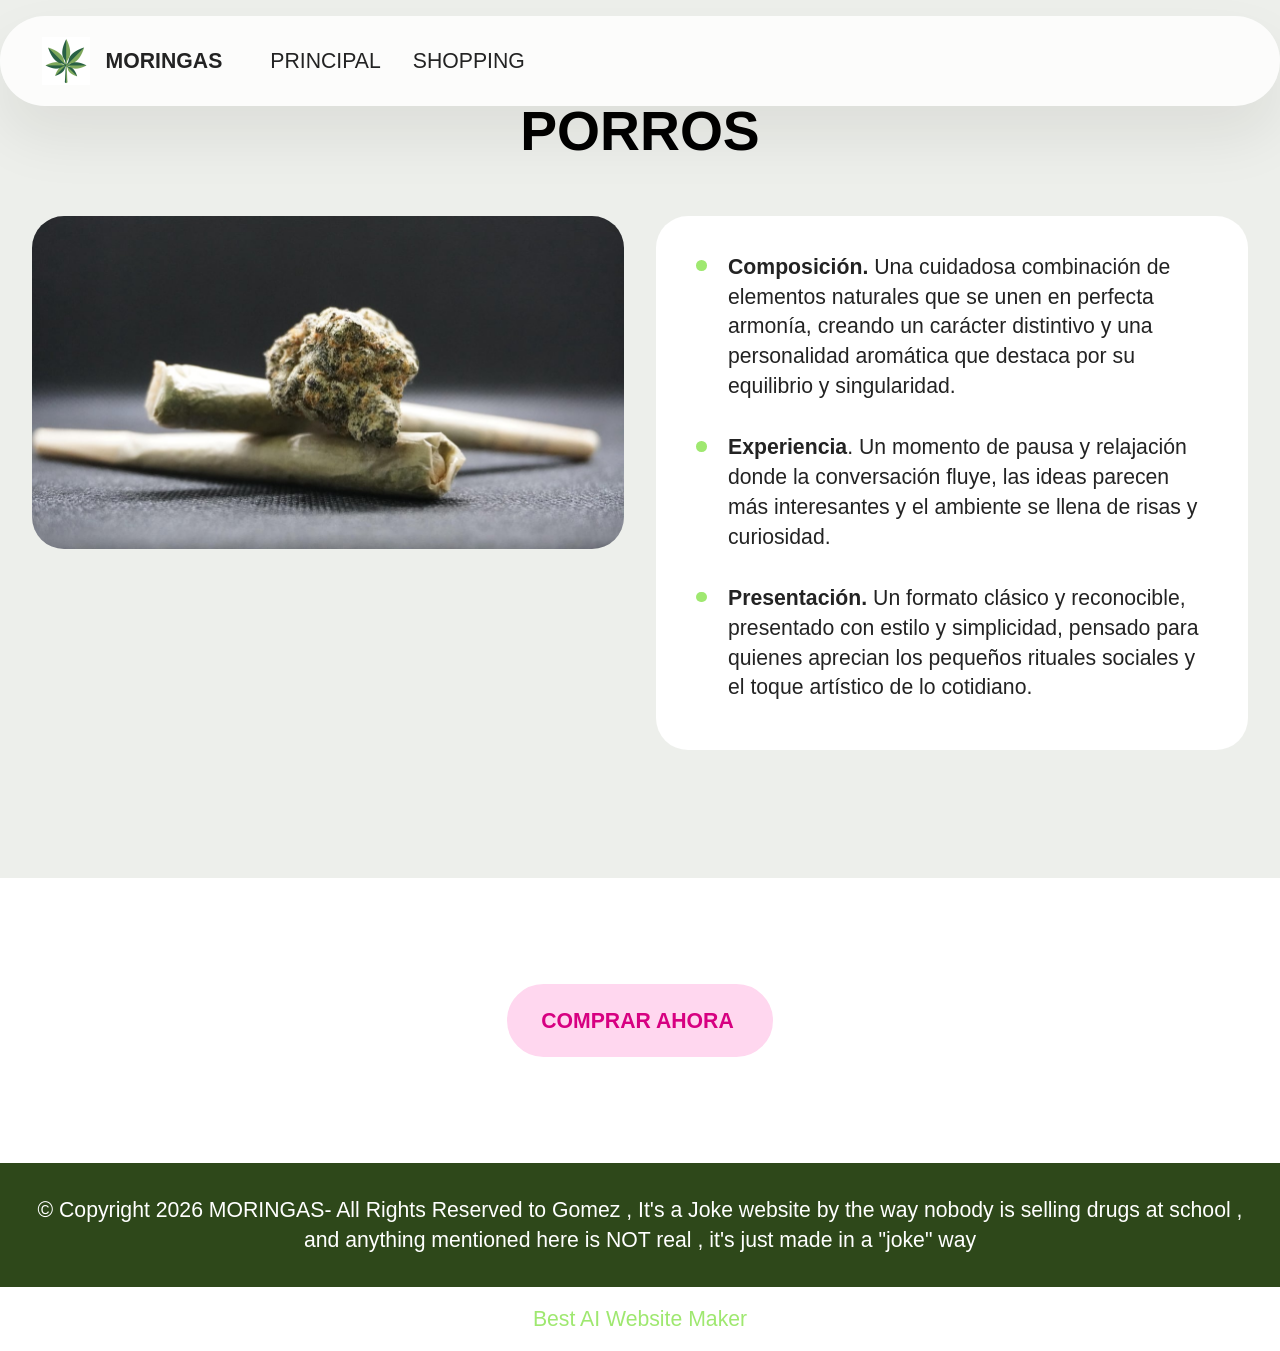
==== commit 984b57a1: "MORINGASV.3.0 mas fotitos" ====
--- a/page1.html
+++ b/page1.html
@@ -17,7 +17,7 @@
   <link rel="stylesheet" href="assets/theme/css/style.css">
   <link rel="preload" href="https://fonts.googleapis.com/css?family=Inter+Tight:100,200,300,400,500,600,700,800,900,100i,200i,300i,400i,500i,600i,700i,800i,900i&display=swap" as="style" onload="this.onload=null;this.rel='stylesheet'">
   <noscript><link rel="stylesheet" href="https://fonts.googleapis.com/css?family=Inter+Tight:100,200,300,400,500,600,700,800,900,100i,200i,300i,400i,500i,600i,700i,800i,900i&display=swap"></noscript>
-  <link rel="preload" as="style" href="assets/mobirise/css/mbr-additional.css?v=w8ZyF7"><link rel="stylesheet" href="assets/mobirise/css/mbr-additional.css?v=w8ZyF7" type="text/css">
+  <link rel="preload" as="style" href="assets/mobirise/css/mbr-additional.css?v=kzKnIn"><link rel="stylesheet" href="assets/mobirise/css/mbr-additional.css?v=kzKnIn" type="text/css">
 
   
   
@@ -116,7 +116,7 @@
             </div>
         </div>
     </div>
-</section><section class="display-7" style="padding: 0;align-items: center;justify-content: center;flex-wrap: wrap;    align-content: center;display: flex;position: relative;height: 4rem;"><a href="https://mobiri.se/" style="flex: 1 1;height: 4rem;position: absolute;width: 100%;z-index: 1;"><img alt="" style="height: 4rem;" src="[data-uri]"></a><p style="margin: 0;text-align: center;" class="display-7">&#8204;</p><a style="z-index:1" href="https://mobirise.com/drag-drop-website-builder.html">Drag & Drop Website Builder</a></section><script src="assets/bootstrap/js/bootstrap.bundle.min.js"></script>  <script src="assets/smoothscroll/smooth-scroll.js"></script>  <script src="assets/ytplayer/index.js"></script>  <script src="assets/dropdown/js/navbar-dropdown.js"></script>  <script src="assets/theme/js/script.js"></script>  
+</section><section class="display-7" style="padding: 0;align-items: center;justify-content: center;flex-wrap: wrap;    align-content: center;display: flex;position: relative;height: 4rem;"><a href="https://mobiri.se/" style="flex: 1 1;height: 4rem;position: absolute;width: 100%;z-index: 1;"><img alt="" style="height: 4rem;" src="[data-uri]"></a><p style="margin: 0;text-align: center;" class="display-7">&#8204;</p><a style="z-index:1" href="https://mobirise.com/builder/ai-website-maker.html">Best AI Website Maker</a></section><script src="assets/bootstrap/js/bootstrap.bundle.min.js"></script>  <script src="assets/smoothscroll/smooth-scroll.js"></script>  <script src="assets/ytplayer/index.js"></script>  <script src="assets/dropdown/js/navbar-dropdown.js"></script>  <script src="assets/theme/js/script.js"></script>  
   
   
 </body>
--- a/assets/mobirise/css/mbr-additional.css
+++ b/assets/mobirise/css/mbr-additional.css
@@ -1447,9 +1447,9 @@
   max-width: 800px;
 }
 .cid-vdIx3UpFU5 {
-  padding-top: 6rem;
-  padding-bottom: 6rem;
-  background-color: #ffffff;
+  padding-top: 0rem;
+  padding-bottom: 0rem;
+  background-color: #000000;
 }
 .cid-vdIx3UpFU5 .item:focus,
 .cid-vdIx3UpFU5 span:focus {
@@ -1490,12 +1490,12 @@
   animation-iteration-count: infinite;
   animation-timing-function: linear;
   animation-name: ticker;
-  animation-duration: 20s;
+  animation-duration: 17s;
 }
 .cid-vdIx3UpFU5 .ticker-wrap .ticker__item {
   display: inline-block;
   padding: 0 2rem;
-  color: #232323;
+  color: #ffffff;
 }
 @keyframes ticker__center {
   0% {
@@ -4266,3 +4266,1968 @@
   background-color: #2e481a;
   overflow: hidden;
 }
+.cid-vdJ4qIfePG {
+  z-index: 1000;
+  width: 100%;
+  position: relative;
+}
+.cid-vdJ4qIfePG .dropdown-item:before {
+  font-family: Moririse2 !important;
+  content: "\e966";
+  display: inline-block;
+  width: 0;
+  position: absolute;
+  left: 1rem;
+  top: 0.5rem;
+  margin-right: 0.5rem;
+  line-height: 1;
+  font-size: inherit;
+  vertical-align: middle;
+  text-align: center;
+  overflow: hidden;
+  transform: scale(0, 1);
+  transition: all 0.25s ease-in-out;
+}
+@media (max-width: 767px) {
+  .cid-vdJ4qIfePG .navbar-toggler {
+    transform: scale(0.8);
+  }
+}
+.cid-vdJ4qIfePG .navbar-brand {
+  flex-shrink: 0;
+  align-items: center;
+  margin-right: 0;
+  padding: 10px 0;
+  transition: all 0.3s;
+  word-break: break-word;
+  z-index: 1;
+}
+.cid-vdJ4qIfePG .navbar-brand img {
+  max-width: 100%;
+  max-height: 100%;
+  border-radius: 0px !important;
+}
+.cid-vdJ4qIfePG .navbar-brand .navbar-caption {
+  line-height: inherit !important;
+}
+.cid-vdJ4qIfePG .navbar-brand .navbar-logo a {
+  outline: none;
+}
+.cid-vdJ4qIfePG .navbar-nav {
+  margin: auto;
+  margin-left: 0;
+}
+.cid-vdJ4qIfePG .navbar-nav .nav-item {
+  padding: 0 !important;
+  transition: .3s all !important;
+}
+.cid-vdJ4qIfePG .navbar-nav .nav-item .nav-link {
+  padding: 16px !important;
+  margin: 0 !important;
+  border-radius: 1rem !important;
+  transition: .3s all !important;
+}
+.cid-vdJ4qIfePG .navbar-nav .nav-item .nav-link:hover {
+  background-color: rgba(27, 31, 10, 0.06);
+}
+.cid-vdJ4qIfePG .navbar-nav .open .nav-link::after {
+  transform: rotate(180deg);
+}
+@media (min-width: 992px) {
+  .cid-vdJ4qIfePG .navbar-nav .open .nav-link::before {
+    content: "";
+    width: 100%;
+    height: 20px;
+    top: 100%;
+    background: transparent;
+    position: absolute;
+  }
+}
+.cid-vdJ4qIfePG .navbar-nav .dropdown-item {
+  padding: 12px !important;
+  border-radius: 0.5rem !important;
+  margin: 0 8px !important;
+  transition: .3s all !important;
+}
+.cid-vdJ4qIfePG .navbar-nav .dropdown-item:hover {
+  background-color: rgba(27, 31, 10, 0.06);
+}
+@media (min-width: 992px) {
+  .cid-vdJ4qIfePG .navbar-nav {
+    padding-left: 1.5rem;
+  }
+}
+.cid-vdJ4qIfePG .nav-link {
+  width: fit-content;
+  position: relative;
+}
+.cid-vdJ4qIfePG .navbar-logo {
+  padding-left: 2rem;
+  margin: 0 !important;
+}
+@media (max-width: 767px) {
+  .cid-vdJ4qIfePG .navbar-logo {
+    padding-left: 1rem;
+  }
+}
+.cid-vdJ4qIfePG .navbar-caption {
+  padding-left: 1rem;
+  padding-right: .5rem;
+}
+@media (max-width: 767px) {
+  .cid-vdJ4qIfePG .nav-dropdown {
+    padding-bottom: 0.5rem;
+  }
+}
+.cid-vdJ4qIfePG .nav-dropdown .link.dropdown-toggle::after {
+  margin-left: 0.5rem;
+  margin-top: 0.2rem;
+  transition: .3s all;
+}
+.cid-vdJ4qIfePG .container {
+  display: flex;
+  height: 90px;
+  padding: 0.5rem 0.6rem;
+  flex-wrap: nowrap;
+  background: rgba(255, 255, 255, 0.8) !important;
+  left: 0;
+  right: 0;
+  -webkit-box-pack: justify;
+  -ms-flex-pack: justify;
+  justify-content: flex-end;
+  -webkit-box-align: center;
+  -webkit-align-items: center;
+  -ms-flex-align: center;
+  align-items: center;
+  border-radius: 100vw;
+  margin-top: 1rem;
+  background-color: #ffffff;
+  box-shadow: 0 30px 60px 0 rgba(27, 31, 10, 0.08);
+}
+@media (max-width: 992px) {
+  .cid-vdJ4qIfePG .container {
+    padding-right: 2rem;
+  }
+}
+@media (max-width: 767px) {
+  .cid-vdJ4qIfePG .container {
+    width: 95%;
+    height: 56px !important;
+    padding-right: 1rem;
+    margin-top: 0rem;
+  }
+}
+.cid-vdJ4qIfePG .iconfont-wrapper {
+  color: #000000 !important;
+  font-size: 1.5rem;
+  padding-right: 0.5rem;
+}
+.cid-vdJ4qIfePG .dropdown-menu {
+  flex-wrap: wrap;
+  flex-direction: column;
+  max-width: 100%;
+  padding: 12px 4px !important;
+  border-radius: 1.5rem;
+  transition: .3s all !important;
+  min-width: auto;
+  background: #ffffff;
+  background: rgba(255, 255, 255, 0.8) !important;
+}
+.cid-vdJ4qIfePG .nav-item:focus,
+.cid-vdJ4qIfePG .nav-link:focus {
+  outline: none;
+}
+.cid-vdJ4qIfePG .dropdown .dropdown-menu .dropdown-item {
+  width: auto;
+  transition: all 0.25s ease-in-out;
+}
+.cid-vdJ4qIfePG .dropdown .dropdown-menu .dropdown-item::after {
+  right: 0.5rem;
+}
+.cid-vdJ4qIfePG .dropdown .dropdown-menu .dropdown-item .mbr-iconfont {
+  margin-right: 0.5rem;
+  vertical-align: sub;
+}
+.cid-vdJ4qIfePG .dropdown .dropdown-menu .dropdown-item .mbr-iconfont:before {
+  display: inline-block;
+  transform: scale(1, 1);
+  transition: all 0.25s ease-in-out;
+}
+.cid-vdJ4qIfePG .collapsed .dropdown-menu .dropdown-item:before {
+  display: none;
+}
+.cid-vdJ4qIfePG .collapsed .dropdown .dropdown-menu .dropdown-item {
+  padding: 0.235em 1.5em 0.235em 1.5em !important;
+  transition: none;
+  margin: 0 !important;
+}
+.cid-vdJ4qIfePG .navbar {
+  min-height: 90px;
+  transition: all 0.3s;
+  border-bottom: 1px solid transparent;
+  background: transparent !important;
+  padding: 0 !important;
+  border: none !important;
+  box-shadow: none !important;
+  border-radius: 0 !important;
+}
+.cid-vdJ4qIfePG .navbar.opened {
+  transition: all 0.3s;
+}
+.cid-vdJ4qIfePG .navbar .dropdown-item {
+  padding: 0.5rem 1.8rem;
+}
+.cid-vdJ4qIfePG .navbar .navbar-logo img {
+  width: auto;
+}
+.cid-vdJ4qIfePG .navbar .navbar-collapse {
+  z-index: 1;
+  justify-content: flex-end;
+}
+.cid-vdJ4qIfePG .navbar.collapsed {
+  justify-content: center;
+}
+.cid-vdJ4qIfePG .navbar.collapsed .nav-item .nav-link::before {
+  display: none;
+}
+.cid-vdJ4qIfePG .navbar.collapsed.opened .dropdown-menu {
+  top: 0;
+}
+@media (min-width: 992px) {
+  .cid-vdJ4qIfePG .navbar.collapsed.opened:not(.navbar-short) .navbar-collapse {
+    max-height: calc(98.5vh - 3rem);
+  }
+}
+.cid-vdJ4qIfePG .navbar.collapsed .dropdown-menu .dropdown-submenu {
+  left: 0 !important;
+}
+.cid-vdJ4qIfePG .navbar.collapsed .dropdown-menu .dropdown-item:after {
+  right: auto;
+}
+.cid-vdJ4qIfePG .navbar.collapsed .dropdown-menu .dropdown-toggle[data-toggle="dropdown-submenu"]:after {
+  margin-left: 0.5rem;
+  margin-top: 0.2rem;
+  border-top: 0.35em solid;
+  border-right: 0.35em solid transparent;
+  border-left: 0.35em solid transparent;
+  border-bottom: 0;
+  top: 41%;
+}
+.cid-vdJ4qIfePG .navbar.collapsed ul.navbar-nav li {
+  margin: auto;
+}
+.cid-vdJ4qIfePG .navbar.collapsed .dropdown-menu .dropdown-item {
+  padding: 0.25rem 1.5rem;
+  text-align: center;
+}
+.cid-vdJ4qIfePG .navbar.collapsed .icons-menu {
+  padding-left: 0;
+  padding-right: 0;
+  padding-top: 0.5rem;
+  padding-bottom: 0.5rem;
+}
+@media (max-width: 767px) {
+  .cid-vdJ4qIfePG .navbar {
+    min-height: 72px;
+  }
+  .cid-vdJ4qIfePG .navbar .navbar-logo img {
+    height: 2rem !important;
+  }
+}
+@media (max-width: 991px) {
+  .cid-vdJ4qIfePG .navbar .nav-item .nav-link::before {
+    display: none;
+  }
+  .cid-vdJ4qIfePG .navbar.opened .dropdown-menu {
+    top: 0;
+  }
+  .cid-vdJ4qIfePG .navbar .dropdown-menu .dropdown-submenu {
+    left: 0 !important;
+  }
+  .cid-vdJ4qIfePG .navbar .dropdown-menu .dropdown-item:after {
+    right: auto;
+  }
+  .cid-vdJ4qIfePG .navbar .dropdown-menu .dropdown-toggle[data-toggle="dropdown-submenu"]:after {
+    margin-left: 0.5rem;
+    margin-top: 0.2rem;
+    border-top: 0.35em solid;
+    border-right: 0.35em solid transparent;
+    border-left: 0.35em solid transparent;
+    border-bottom: 0;
+    top: 40%;
+  }
+  .cid-vdJ4qIfePG .navbar .dropdown-menu .dropdown-item {
+    padding: 0.25rem 1.5rem !important;
+    text-align: center;
+  }
+  .cid-vdJ4qIfePG .navbar .navbar-brand {
+    flex-shrink: initial;
+    flex-basis: auto;
+    word-break: break-word;
+    padding-right: 10px;
+  }
+  .cid-vdJ4qIfePG .navbar .navbar-toggler {
+    flex-basis: auto;
+  }
+  .cid-vdJ4qIfePG .navbar .icons-menu {
+    padding-left: 0;
+    padding-top: 0.5rem;
+    padding-bottom: 0.5rem;
+  }
+}
+.cid-vdJ4qIfePG .navbar.navbar-short .navbar-logo img {
+  height: 2rem;
+}
+.cid-vdJ4qIfePG .dropdown-item.active,
+.cid-vdJ4qIfePG .dropdown-item:active {
+  background-color: transparent;
+}
+.cid-vdJ4qIfePG .navbar-expand-lg .navbar-nav .nav-link {
+  padding: 0;
+}
+.cid-vdJ4qIfePG .nav-dropdown .link.dropdown-toggle {
+  margin-right: 1.667em;
+}
+.cid-vdJ4qIfePG .nav-dropdown .link.dropdown-toggle[aria-expanded="true"] {
+  margin-right: 0;
+  padding: 0.667em 1.667em;
+}
+.cid-vdJ4qIfePG .navbar.navbar-expand-lg .dropdown .dropdown-menu {
+  background: #ffffff;
+}
+.cid-vdJ4qIfePG .navbar.navbar-expand-lg .dropdown .dropdown-menu .dropdown-submenu {
+  margin: 0;
+  left: 105%;
+  transform: none;
+  top: -12px;
+}
+.cid-vdJ4qIfePG .navbar .dropdown.open > .dropdown-menu {
+  display: flex;
+}
+.cid-vdJ4qIfePG ul.navbar-nav {
+  flex-wrap: wrap;
+}
+.cid-vdJ4qIfePG .navbar-buttons {
+  text-align: center;
+  min-width: 140px;
+}
+@media (max-width: 992px) {
+  .cid-vdJ4qIfePG .navbar-buttons {
+    text-align: left;
+  }
+}
+.cid-vdJ4qIfePG button.navbar-toggler {
+  outline: none;
+  width: 31px;
+  height: 20px;
+  cursor: pointer;
+  transition: all 0.2s;
+  position: relative;
+  align-self: center;
+}
+.cid-vdJ4qIfePG button.navbar-toggler .hamburger span {
+  position: absolute;
+  right: 0;
+  width: 30px;
+  height: 2px;
+  border-right: 5px;
+  background-color: #000000;
+}
+.cid-vdJ4qIfePG button.navbar-toggler .hamburger span:nth-child(1) {
+  top: 0;
+  transition: all 0.2s;
+}
+.cid-vdJ4qIfePG button.navbar-toggler .hamburger span:nth-child(2) {
+  top: 8px;
+  transition: all 0.15s;
+}
+.cid-vdJ4qIfePG button.navbar-toggler .hamburger span:nth-child(3) {
+  top: 8px;
+  transition: all 0.15s;
+}
+.cid-vdJ4qIfePG button.navbar-toggler .hamburger span:nth-child(4) {
+  top: 16px;
+  transition: all 0.2s;
+}
+.cid-vdJ4qIfePG nav.opened .hamburger span:nth-child(1) {
+  top: 8px;
+  width: 0;
+  opacity: 0;
+  right: 50%;
+  transition: all 0.2s;
+}
+.cid-vdJ4qIfePG nav.opened .hamburger span:nth-child(2) {
+  transform: rotate(45deg);
+  transition: all 0.25s;
+}
+.cid-vdJ4qIfePG nav.opened .hamburger span:nth-child(3) {
+  transform: rotate(-45deg);
+  transition: all 0.25s;
+}
+.cid-vdJ4qIfePG nav.opened .hamburger span:nth-child(4) {
+  top: 8px;
+  width: 0;
+  opacity: 0;
+  right: 50%;
+  transition: all 0.2s;
+}
+.cid-vdJ4qIfePG .navbar-dropdown {
+  padding: 0 1rem;
+}
+.cid-vdJ4qIfePG a.nav-link {
+  display: flex;
+  align-items: center;
+  justify-content: center;
+}
+.cid-vdJ4qIfePG .icons-menu {
+  flex-wrap: nowrap;
+  display: flex;
+  justify-content: center;
+  padding-left: 1rem;
+  padding-right: 1rem;
+  padding-top: 0.3rem;
+  text-align: center;
+}
+@media (max-width: 992px) {
+  .cid-vdJ4qIfePG .icons-menu {
+    justify-content: flex-start;
+    margin-bottom: .5rem;
+  }
+}
+@media screen and (-ms-high-contrast: active), (-ms-high-contrast: none) {
+  .cid-vdJ4qIfePG .navbar {
+    height: 70px;
+  }
+  .cid-vdJ4qIfePG .navbar.opened {
+    height: auto;
+  }
+  .cid-vdJ4qIfePG .nav-item .nav-link:hover::before {
+    width: 175%;
+    max-width: calc(100% + 2rem);
+    left: -1rem;
+  }
+}
+.cid-vdJ4qIfePG .navbar .dropdown > .dropdown-menu {
+  display: none;
+  width: max-content;
+  max-width: 500px !important;
+  transform: translateX(-50%);
+  top: calc(100% + 20px);
+  left: 50%;
+}
+.cid-vdJ4qIfePG .navbar .dropdown > .dropdown-menu .dropdown-item {
+  line-height: 1 !important;
+}
+.cid-vdJ4qIfePG .navbar .dropdown > .dropdown-menu .dropdown .dropdown-item {
+  align-items: center;
+  display: flex;
+  height: max-content !important;
+  min-height: max-content !important;
+}
+.cid-vdJ4qIfePG .navbar .dropdown > .dropdown-menu .dropdown .dropdown-item::after {
+  display: inline-block;
+  position: static;
+  margin-left: 0.5rem;
+  margin-top: 0;
+  margin-right: 0;
+  margin-bottom: 0;
+  transition: .3s all;
+  transform: rotate(-90deg);
+}
+.cid-vdJ4qIfePG .navbar .dropdown > .dropdown-menu .dropdown.open .dropdown-item::after {
+  transform: rotate(0deg);
+}
+.cid-vdJ4qIfePG .mbr-section-btn {
+  margin: -0.6rem -0.6rem;
+}
+.cid-vdJ4qIfePG .navbar-toggler {
+  margin-left: 12px;
+  margin-right: 8px;
+  order: 1000;
+}
+@media (max-width: 991px) {
+  .cid-vdJ4qIfePG .navbar-brand {
+    margin-right: auto;
+  }
+  .cid-vdJ4qIfePG .navbar-collapse {
+    z-index: -1 !important;
+    position: absolute;
+    top: 110%;
+    left: 0;
+    width: 100%;
+    padding: 1rem;
+    border-radius: 1.5rem;
+    background: #ffffff;
+    opacity: 1;
+    border-color: rgba(255, 255, 255, 0.8) !important;
+    background: rgba(255, 255, 255, 0.8) !important;
+    backdrop-filter: blur(8px);
+  }
+  .cid-vdJ4qIfePG .navbar-nav .nav-item .nav-link::after {
+    margin-left: 10px;
+  }
+  .cid-vdJ4qIfePG .navbar-nav .dropdown-item:hover {
+    background-color: rgba(27, 31, 10, 0.06);
+  }
+  .cid-vdJ4qIfePG .navbar .dropdown > .dropdown-menu {
+    max-width: 100% !important;
+    transform: translateX(0);
+    top: 10px;
+    left: 0;
+    padding: 8px !important;
+    border-radius: 1rem;
+    background-color: rgba(27, 31, 10, 0.04) !important;
+  }
+  .cid-vdJ4qIfePG .navbar .dropdown > .dropdown-menu .dropdown-item {
+    padding: 8px !important;
+    line-height: 1 !important;
+    margin-bottom: 4px !important;
+  }
+  .cid-vdJ4qIfePG .navbar .dropdown > .dropdown-menu .dropdown .dropdown-item {
+    align-items: center;
+    display: flex;
+    height: max-content !important;
+    min-height: max-content !important;
+  }
+  .cid-vdJ4qIfePG .navbar .dropdown > .dropdown-menu .dropdown .dropdown-item::after {
+    display: inline-block;
+    position: static;
+    margin-left: 0.5rem;
+    margin-top: 0;
+    margin-right: 0;
+    margin-bottom: 0;
+    transition: .3s all;
+    transform: rotate(0deg);
+  }
+  .cid-vdJ4qIfePG .navbar .dropdown > .dropdown-menu .dropdown.open .dropdown-item::after {
+    transform: rotate(180deg);
+  }
+  .cid-vdJ4qIfePG .navbar .dropdown > .dropdown-menu .dropdown-submenu {
+    position: static;
+    width: 100%;
+    max-width: 100% !important;
+    transform: translateX(0) !important;
+    top: 0;
+    left: 0;
+    padding: 8px !important;
+    border-radius: 1rem;
+    background-color: rgba(27, 31, 10, 0.04) !important;
+  }
+  .cid-vdJ4qIfePG .navbar .dropdown.open > .dropdown-menu {
+    display: flex !important;
+    flex-direction: column;
+    align-items: flex-start;
+  }
+}
+@media (max-width: 575px) {
+  .cid-vdJ4qIfePG .navbar-collapse {
+    padding: 1rem;
+  }
+}
+.cid-vdJ4qJ4NPV {
+  padding-top: 6rem;
+  padding-bottom: 6rem;
+  background-color: #edefeb;
+}
+.cid-vdJ4qJ4NPV .row {
+  flex-direction: row-reverse;
+}
+.cid-vdJ4qJ4NPV .mbr-fallback-image.disabled {
+  display: none;
+}
+.cid-vdJ4qJ4NPV .mbr-fallback-image {
+  display: block;
+  background-size: cover;
+  background-position: center center;
+  width: 100%;
+  height: 100%;
+  position: absolute;
+  top: 0;
+}
+.cid-vdJ4qJ4NPV .mbr-description {
+  text-align: left;
+}
+.cid-vdJ4qJ4NPV .item-wrapper {
+  background: #ffffff;
+  margin-bottom: 2rem;
+  padding: 2.25rem 2.25rem 1rem 2.25rem;
+}
+@media (max-width: 767px) {
+  .cid-vdJ4qJ4NPV .item-wrapper {
+    padding: 2rem 1.5rem 0.5rem 1.5rem;
+    margin-bottom: 1rem;
+  }
+}
+@media (min-width: 992px) and (max-width: 1200px) {
+  .cid-vdJ4qJ4NPV .item-wrapper {
+    padding: 2rem 1.5rem 0.5rem 1.5rem;
+    margin-bottom: 1rem;
+  }
+}
+.cid-vdJ4qJ4NPV .card-title,
+.cid-vdJ4qJ4NPV .iconfont-wrapper {
+  color: #000000;
+}
+.cid-vdJ4qJ4NPV .card-text {
+  color: #000000;
+}
+.cid-vdJ4qJ4NPV .mbr-section-title {
+  color: #000000;
+  text-align: center;
+}
+.cid-vdJ4qJ4NPV .mbr-text,
+.cid-vdJ4qJ4NPV .mbr-section-btn {
+  text-align: center;
+}
+.cid-vdJ4qJ4NPV .card-text,
+.cid-vdJ4qJ4NPV .item .mbr-section-btn {
+  text-align: left;
+}
+.cid-vdJ4qJ4NPV .counter-container ul {
+  margin: 0;
+  padding-left: 2.25rem;
+  list-style: none;
+}
+.cid-vdJ4qJ4NPV .counter-container ul li {
+  position: relative;
+  list-style: none;
+  margin-bottom: 2rem;
+}
+.cid-vdJ4qJ4NPV .counter-container ul li:before {
+  position: absolute;
+  left: -1.5em;
+  content: "";
+  display: flex;
+  justify-content: center;
+  align-items: center;
+  color: #9fe870;
+  background-color: #9fe870;
+  width: 0.5em;
+  height: 0.5em;
+  top: 0.4em;
+  border-radius: 50%;
+}
+.cid-vdJ4qJ4NPV .mbr-text UL {
+  text-align: left;
+}
+.cid-vdJ4qJG39Q {
+  padding-top: 6rem;
+  padding-bottom: 6rem;
+  background-color: #ffffff;
+}
+.cid-vdJ4qJZpVK {
+  padding-top: 2rem;
+  padding-bottom: 2rem;
+  background-color: #2e481a;
+  overflow: hidden;
+}
+.cid-vdJ4sab18Y {
+  z-index: 1000;
+  width: 100%;
+  position: relative;
+}
+.cid-vdJ4sab18Y .dropdown-item:before {
+  font-family: Moririse2 !important;
+  content: "\e966";
+  display: inline-block;
+  width: 0;
+  position: absolute;
+  left: 1rem;
+  top: 0.5rem;
+  margin-right: 0.5rem;
+  line-height: 1;
+  font-size: inherit;
+  vertical-align: middle;
+  text-align: center;
+  overflow: hidden;
+  transform: scale(0, 1);
+  transition: all 0.25s ease-in-out;
+}
+@media (max-width: 767px) {
+  .cid-vdJ4sab18Y .navbar-toggler {
+    transform: scale(0.8);
+  }
+}
+.cid-vdJ4sab18Y .navbar-brand {
+  flex-shrink: 0;
+  align-items: center;
+  margin-right: 0;
+  padding: 10px 0;
+  transition: all 0.3s;
+  word-break: break-word;
+  z-index: 1;
+}
+.cid-vdJ4sab18Y .navbar-brand img {
+  max-width: 100%;
+  max-height: 100%;
+  border-radius: 0px !important;
+}
+.cid-vdJ4sab18Y .navbar-brand .navbar-caption {
+  line-height: inherit !important;
+}
+.cid-vdJ4sab18Y .navbar-brand .navbar-logo a {
+  outline: none;
+}
+.cid-vdJ4sab18Y .navbar-nav {
+  margin: auto;
+  margin-left: 0;
+}
+.cid-vdJ4sab18Y .navbar-nav .nav-item {
+  padding: 0 !important;
+  transition: .3s all !important;
+}
+.cid-vdJ4sab18Y .navbar-nav .nav-item .nav-link {
+  padding: 16px !important;
+  margin: 0 !important;
+  border-radius: 1rem !important;
+  transition: .3s all !important;
+}
+.cid-vdJ4sab18Y .navbar-nav .nav-item .nav-link:hover {
+  background-color: rgba(27, 31, 10, 0.06);
+}
+.cid-vdJ4sab18Y .navbar-nav .open .nav-link::after {
+  transform: rotate(180deg);
+}
+@media (min-width: 992px) {
+  .cid-vdJ4sab18Y .navbar-nav .open .nav-link::before {
+    content: "";
+    width: 100%;
+    height: 20px;
+    top: 100%;
+    background: transparent;
+    position: absolute;
+  }
+}
+.cid-vdJ4sab18Y .navbar-nav .dropdown-item {
+  padding: 12px !important;
+  border-radius: 0.5rem !important;
+  margin: 0 8px !important;
+  transition: .3s all !important;
+}
+.cid-vdJ4sab18Y .navbar-nav .dropdown-item:hover {
+  background-color: rgba(27, 31, 10, 0.06);
+}
+@media (min-width: 992px) {
+  .cid-vdJ4sab18Y .navbar-nav {
+    padding-left: 1.5rem;
+  }
+}
+.cid-vdJ4sab18Y .nav-link {
+  width: fit-content;
+  position: relative;
+}
+.cid-vdJ4sab18Y .navbar-logo {
+  padding-left: 2rem;
+  margin: 0 !important;
+}
+@media (max-width: 767px) {
+  .cid-vdJ4sab18Y .navbar-logo {
+    padding-left: 1rem;
+  }
+}
+.cid-vdJ4sab18Y .navbar-caption {
+  padding-left: 1rem;
+  padding-right: .5rem;
+}
+@media (max-width: 767px) {
+  .cid-vdJ4sab18Y .nav-dropdown {
+    padding-bottom: 0.5rem;
+  }
+}
+.cid-vdJ4sab18Y .nav-dropdown .link.dropdown-toggle::after {
+  margin-left: 0.5rem;
+  margin-top: 0.2rem;
+  transition: .3s all;
+}
+.cid-vdJ4sab18Y .container {
+  display: flex;
+  height: 90px;
+  padding: 0.5rem 0.6rem;
+  flex-wrap: nowrap;
+  background: rgba(255, 255, 255, 0.8) !important;
+  left: 0;
+  right: 0;
+  -webkit-box-pack: justify;
+  -ms-flex-pack: justify;
+  justify-content: flex-end;
+  -webkit-box-align: center;
+  -webkit-align-items: center;
+  -ms-flex-align: center;
+  align-items: center;
+  border-radius: 100vw;
+  margin-top: 1rem;
+  background-color: #ffffff;
+  box-shadow: 0 30px 60px 0 rgba(27, 31, 10, 0.08);
+}
+@media (max-width: 992px) {
+  .cid-vdJ4sab18Y .container {
+    padding-right: 2rem;
+  }
+}
+@media (max-width: 767px) {
+  .cid-vdJ4sab18Y .container {
+    width: 95%;
+    height: 56px !important;
+    padding-right: 1rem;
+    margin-top: 0rem;
+  }
+}
+.cid-vdJ4sab18Y .iconfont-wrapper {
+  color: #000000 !important;
+  font-size: 1.5rem;
+  padding-right: 0.5rem;
+}
+.cid-vdJ4sab18Y .dropdown-menu {
+  flex-wrap: wrap;
+  flex-direction: column;
+  max-width: 100%;
+  padding: 12px 4px !important;
+  border-radius: 1.5rem;
+  transition: .3s all !important;
+  min-width: auto;
+  background: #ffffff;
+  background: rgba(255, 255, 255, 0.8) !important;
+}
+.cid-vdJ4sab18Y .nav-item:focus,
+.cid-vdJ4sab18Y .nav-link:focus {
+  outline: none;
+}
+.cid-vdJ4sab18Y .dropdown .dropdown-menu .dropdown-item {
+  width: auto;
+  transition: all 0.25s ease-in-out;
+}
+.cid-vdJ4sab18Y .dropdown .dropdown-menu .dropdown-item::after {
+  right: 0.5rem;
+}
+.cid-vdJ4sab18Y .dropdown .dropdown-menu .dropdown-item .mbr-iconfont {
+  margin-right: 0.5rem;
+  vertical-align: sub;
+}
+.cid-vdJ4sab18Y .dropdown .dropdown-menu .dropdown-item .mbr-iconfont:before {
+  display: inline-block;
+  transform: scale(1, 1);
+  transition: all 0.25s ease-in-out;
+}
+.cid-vdJ4sab18Y .collapsed .dropdown-menu .dropdown-item:before {
+  display: none;
+}
+.cid-vdJ4sab18Y .collapsed .dropdown .dropdown-menu .dropdown-item {
+  padding: 0.235em 1.5em 0.235em 1.5em !important;
+  transition: none;
+  margin: 0 !important;
+}
+.cid-vdJ4sab18Y .navbar {
+  min-height: 90px;
+  transition: all 0.3s;
+  border-bottom: 1px solid transparent;
+  background: transparent !important;
+  padding: 0 !important;
+  border: none !important;
+  box-shadow: none !important;
+  border-radius: 0 !important;
+}
+.cid-vdJ4sab18Y .navbar.opened {
+  transition: all 0.3s;
+}
+.cid-vdJ4sab18Y .navbar .dropdown-item {
+  padding: 0.5rem 1.8rem;
+}
+.cid-vdJ4sab18Y .navbar .navbar-logo img {
+  width: auto;
+}
+.cid-vdJ4sab18Y .navbar .navbar-collapse {
+  z-index: 1;
+  justify-content: flex-end;
+}
+.cid-vdJ4sab18Y .navbar.collapsed {
+  justify-content: center;
+}
+.cid-vdJ4sab18Y .navbar.collapsed .nav-item .nav-link::before {
+  display: none;
+}
+.cid-vdJ4sab18Y .navbar.collapsed.opened .dropdown-menu {
+  top: 0;
+}
+@media (min-width: 992px) {
+  .cid-vdJ4sab18Y .navbar.collapsed.opened:not(.navbar-short) .navbar-collapse {
+    max-height: calc(98.5vh - 3rem);
+  }
+}
+.cid-vdJ4sab18Y .navbar.collapsed .dropdown-menu .dropdown-submenu {
+  left: 0 !important;
+}
+.cid-vdJ4sab18Y .navbar.collapsed .dropdown-menu .dropdown-item:after {
+  right: auto;
+}
+.cid-vdJ4sab18Y .navbar.collapsed .dropdown-menu .dropdown-toggle[data-toggle="dropdown-submenu"]:after {
+  margin-left: 0.5rem;
+  margin-top: 0.2rem;
+  border-top: 0.35em solid;
+  border-right: 0.35em solid transparent;
+  border-left: 0.35em solid transparent;
+  border-bottom: 0;
+  top: 41%;
+}
+.cid-vdJ4sab18Y .navbar.collapsed ul.navbar-nav li {
+  margin: auto;
+}
+.cid-vdJ4sab18Y .navbar.collapsed .dropdown-menu .dropdown-item {
+  padding: 0.25rem 1.5rem;
+  text-align: center;
+}
+.cid-vdJ4sab18Y .navbar.collapsed .icons-menu {
+  padding-left: 0;
+  padding-right: 0;
+  padding-top: 0.5rem;
+  padding-bottom: 0.5rem;
+}
+@media (max-width: 767px) {
+  .cid-vdJ4sab18Y .navbar {
+    min-height: 72px;
+  }
+  .cid-vdJ4sab18Y .navbar .navbar-logo img {
+    height: 2rem !important;
+  }
+}
+@media (max-width: 991px) {
+  .cid-vdJ4sab18Y .navbar .nav-item .nav-link::before {
+    display: none;
+  }
+  .cid-vdJ4sab18Y .navbar.opened .dropdown-menu {
+    top: 0;
+  }
+  .cid-vdJ4sab18Y .navbar .dropdown-menu .dropdown-submenu {
+    left: 0 !important;
+  }
+  .cid-vdJ4sab18Y .navbar .dropdown-menu .dropdown-item:after {
+    right: auto;
+  }
+  .cid-vdJ4sab18Y .navbar .dropdown-menu .dropdown-toggle[data-toggle="dropdown-submenu"]:after {
+    margin-left: 0.5rem;
+    margin-top: 0.2rem;
+    border-top: 0.35em solid;
+    border-right: 0.35em solid transparent;
+    border-left: 0.35em solid transparent;
+    border-bottom: 0;
+    top: 40%;
+  }
+  .cid-vdJ4sab18Y .navbar .dropdown-menu .dropdown-item {
+    padding: 0.25rem 1.5rem !important;
+    text-align: center;
+  }
+  .cid-vdJ4sab18Y .navbar .navbar-brand {
+    flex-shrink: initial;
+    flex-basis: auto;
+    word-break: break-word;
+    padding-right: 10px;
+  }
+  .cid-vdJ4sab18Y .navbar .navbar-toggler {
+    flex-basis: auto;
+  }
+  .cid-vdJ4sab18Y .navbar .icons-menu {
+    padding-left: 0;
+    padding-top: 0.5rem;
+    padding-bottom: 0.5rem;
+  }
+}
+.cid-vdJ4sab18Y .navbar.navbar-short .navbar-logo img {
+  height: 2rem;
+}
+.cid-vdJ4sab18Y .dropdown-item.active,
+.cid-vdJ4sab18Y .dropdown-item:active {
+  background-color: transparent;
+}
+.cid-vdJ4sab18Y .navbar-expand-lg .navbar-nav .nav-link {
+  padding: 0;
+}
+.cid-vdJ4sab18Y .nav-dropdown .link.dropdown-toggle {
+  margin-right: 1.667em;
+}
+.cid-vdJ4sab18Y .nav-dropdown .link.dropdown-toggle[aria-expanded="true"] {
+  margin-right: 0;
+  padding: 0.667em 1.667em;
+}
+.cid-vdJ4sab18Y .navbar.navbar-expand-lg .dropdown .dropdown-menu {
+  background: #ffffff;
+}
+.cid-vdJ4sab18Y .navbar.navbar-expand-lg .dropdown .dropdown-menu .dropdown-submenu {
+  margin: 0;
+  left: 105%;
+  transform: none;
+  top: -12px;
+}
+.cid-vdJ4sab18Y .navbar .dropdown.open > .dropdown-menu {
+  display: flex;
+}
+.cid-vdJ4sab18Y ul.navbar-nav {
+  flex-wrap: wrap;
+}
+.cid-vdJ4sab18Y .navbar-buttons {
+  text-align: center;
+  min-width: 140px;
+}
+@media (max-width: 992px) {
+  .cid-vdJ4sab18Y .navbar-buttons {
+    text-align: left;
+  }
+}
+.cid-vdJ4sab18Y button.navbar-toggler {
+  outline: none;
+  width: 31px;
+  height: 20px;
+  cursor: pointer;
+  transition: all 0.2s;
+  position: relative;
+  align-self: center;
+}
+.cid-vdJ4sab18Y button.navbar-toggler .hamburger span {
+  position: absolute;
+  right: 0;
+  width: 30px;
+  height: 2px;
+  border-right: 5px;
+  background-color: #000000;
+}
+.cid-vdJ4sab18Y button.navbar-toggler .hamburger span:nth-child(1) {
+  top: 0;
+  transition: all 0.2s;
+}
+.cid-vdJ4sab18Y button.navbar-toggler .hamburger span:nth-child(2) {
+  top: 8px;
+  transition: all 0.15s;
+}
+.cid-vdJ4sab18Y button.navbar-toggler .hamburger span:nth-child(3) {
+  top: 8px;
+  transition: all 0.15s;
+}
+.cid-vdJ4sab18Y button.navbar-toggler .hamburger span:nth-child(4) {
+  top: 16px;
+  transition: all 0.2s;
+}
+.cid-vdJ4sab18Y nav.opened .hamburger span:nth-child(1) {
+  top: 8px;
+  width: 0;
+  opacity: 0;
+  right: 50%;
+  transition: all 0.2s;
+}
+.cid-vdJ4sab18Y nav.opened .hamburger span:nth-child(2) {
+  transform: rotate(45deg);
+  transition: all 0.25s;
+}
+.cid-vdJ4sab18Y nav.opened .hamburger span:nth-child(3) {
+  transform: rotate(-45deg);
+  transition: all 0.25s;
+}
+.cid-vdJ4sab18Y nav.opened .hamburger span:nth-child(4) {
+  top: 8px;
+  width: 0;
+  opacity: 0;
+  right: 50%;
+  transition: all 0.2s;
+}
+.cid-vdJ4sab18Y .navbar-dropdown {
+  padding: 0 1rem;
+}
+.cid-vdJ4sab18Y a.nav-link {
+  display: flex;
+  align-items: center;
+  justify-content: center;
+}
+.cid-vdJ4sab18Y .icons-menu {
+  flex-wrap: nowrap;
+  display: flex;
+  justify-content: center;
+  padding-left: 1rem;
+  padding-right: 1rem;
+  padding-top: 0.3rem;
+  text-align: center;
+}
+@media (max-width: 992px) {
+  .cid-vdJ4sab18Y .icons-menu {
+    justify-content: flex-start;
+    margin-bottom: .5rem;
+  }
+}
+@media screen and (-ms-high-contrast: active), (-ms-high-contrast: none) {
+  .cid-vdJ4sab18Y .navbar {
+    height: 70px;
+  }
+  .cid-vdJ4sab18Y .navbar.opened {
+    height: auto;
+  }
+  .cid-vdJ4sab18Y .nav-item .nav-link:hover::before {
+    width: 175%;
+    max-width: calc(100% + 2rem);
+    left: -1rem;
+  }
+}
+.cid-vdJ4sab18Y .navbar .dropdown > .dropdown-menu {
+  display: none;
+  width: max-content;
+  max-width: 500px !important;
+  transform: translateX(-50%);
+  top: calc(100% + 20px);
+  left: 50%;
+}
+.cid-vdJ4sab18Y .navbar .dropdown > .dropdown-menu .dropdown-item {
+  line-height: 1 !important;
+}
+.cid-vdJ4sab18Y .navbar .dropdown > .dropdown-menu .dropdown .dropdown-item {
+  align-items: center;
+  display: flex;
+  height: max-content !important;
+  min-height: max-content !important;
+}
+.cid-vdJ4sab18Y .navbar .dropdown > .dropdown-menu .dropdown .dropdown-item::after {
+  display: inline-block;
+  position: static;
+  margin-left: 0.5rem;
+  margin-top: 0;
+  margin-right: 0;
+  margin-bottom: 0;
+  transition: .3s all;
+  transform: rotate(-90deg);
+}
+.cid-vdJ4sab18Y .navbar .dropdown > .dropdown-menu .dropdown.open .dropdown-item::after {
+  transform: rotate(0deg);
+}
+.cid-vdJ4sab18Y .mbr-section-btn {
+  margin: -0.6rem -0.6rem;
+}
+.cid-vdJ4sab18Y .navbar-toggler {
+  margin-left: 12px;
+  margin-right: 8px;
+  order: 1000;
+}
+@media (max-width: 991px) {
+  .cid-vdJ4sab18Y .navbar-brand {
+    margin-right: auto;
+  }
+  .cid-vdJ4sab18Y .navbar-collapse {
+    z-index: -1 !important;
+    position: absolute;
+    top: 110%;
+    left: 0;
+    width: 100%;
+    padding: 1rem;
+    border-radius: 1.5rem;
+    background: #ffffff;
+    opacity: 1;
+    border-color: rgba(255, 255, 255, 0.8) !important;
+    background: rgba(255, 255, 255, 0.8) !important;
+    backdrop-filter: blur(8px);
+  }
+  .cid-vdJ4sab18Y .navbar-nav .nav-item .nav-link::after {
+    margin-left: 10px;
+  }
+  .cid-vdJ4sab18Y .navbar-nav .dropdown-item:hover {
+    background-color: rgba(27, 31, 10, 0.06);
+  }
+  .cid-vdJ4sab18Y .navbar .dropdown > .dropdown-menu {
+    max-width: 100% !important;
+    transform: translateX(0);
+    top: 10px;
+    left: 0;
+    padding: 8px !important;
+    border-radius: 1rem;
+    background-color: rgba(27, 31, 10, 0.04) !important;
+  }
+  .cid-vdJ4sab18Y .navbar .dropdown > .dropdown-menu .dropdown-item {
+    padding: 8px !important;
+    line-height: 1 !important;
+    margin-bottom: 4px !important;
+  }
+  .cid-vdJ4sab18Y .navbar .dropdown > .dropdown-menu .dropdown .dropdown-item {
+    align-items: center;
+    display: flex;
+    height: max-content !important;
+    min-height: max-content !important;
+  }
+  .cid-vdJ4sab18Y .navbar .dropdown > .dropdown-menu .dropdown .dropdown-item::after {
+    display: inline-block;
+    position: static;
+    margin-left: 0.5rem;
+    margin-top: 0;
+    margin-right: 0;
+    margin-bottom: 0;
+    transition: .3s all;
+    transform: rotate(0deg);
+  }
+  .cid-vdJ4sab18Y .navbar .dropdown > .dropdown-menu .dropdown.open .dropdown-item::after {
+    transform: rotate(180deg);
+  }
+  .cid-vdJ4sab18Y .navbar .dropdown > .dropdown-menu .dropdown-submenu {
+    position: static;
+    width: 100%;
+    max-width: 100% !important;
+    transform: translateX(0) !important;
+    top: 0;
+    left: 0;
+    padding: 8px !important;
+    border-radius: 1rem;
+    background-color: rgba(27, 31, 10, 0.04) !important;
+  }
+  .cid-vdJ4sab18Y .navbar .dropdown.open > .dropdown-menu {
+    display: flex !important;
+    flex-direction: column;
+    align-items: flex-start;
+  }
+}
+@media (max-width: 575px) {
+  .cid-vdJ4sab18Y .navbar-collapse {
+    padding: 1rem;
+  }
+}
+.cid-vdJ4sbe01w {
+  padding-top: 6rem;
+  padding-bottom: 6rem;
+  background-color: #edefeb;
+}
+.cid-vdJ4sbe01w .row {
+  flex-direction: row-reverse;
+}
+.cid-vdJ4sbe01w .mbr-fallback-image.disabled {
+  display: none;
+}
+.cid-vdJ4sbe01w .mbr-fallback-image {
+  display: block;
+  background-size: cover;
+  background-position: center center;
+  width: 100%;
+  height: 100%;
+  position: absolute;
+  top: 0;
+}
+.cid-vdJ4sbe01w .mbr-description {
+  text-align: left;
+}
+.cid-vdJ4sbe01w .item-wrapper {
+  background: #ffffff;
+  margin-bottom: 2rem;
+  padding: 2.25rem 2.25rem 1rem 2.25rem;
+}
+@media (max-width: 767px) {
+  .cid-vdJ4sbe01w .item-wrapper {
+    padding: 2rem 1.5rem 0.5rem 1.5rem;
+    margin-bottom: 1rem;
+  }
+}
+@media (min-width: 992px) and (max-width: 1200px) {
+  .cid-vdJ4sbe01w .item-wrapper {
+    padding: 2rem 1.5rem 0.5rem 1.5rem;
+    margin-bottom: 1rem;
+  }
+}
+.cid-vdJ4sbe01w .card-title,
+.cid-vdJ4sbe01w .iconfont-wrapper {
+  color: #000000;
+}
+.cid-vdJ4sbe01w .card-text {
+  color: #000000;
+}
+.cid-vdJ4sbe01w .mbr-section-title {
+  color: #000000;
+  text-align: center;
+}
+.cid-vdJ4sbe01w .mbr-text,
+.cid-vdJ4sbe01w .mbr-section-btn {
+  text-align: center;
+}
+.cid-vdJ4sbe01w .card-text,
+.cid-vdJ4sbe01w .item .mbr-section-btn {
+  text-align: left;
+}
+.cid-vdJ4sbe01w .counter-container ul {
+  margin: 0;
+  padding-left: 2.25rem;
+  list-style: none;
+}
+.cid-vdJ4sbe01w .counter-container ul li {
+  position: relative;
+  list-style: none;
+  margin-bottom: 2rem;
+}
+.cid-vdJ4sbe01w .counter-container ul li:before {
+  position: absolute;
+  left: -1.5em;
+  content: "";
+  display: flex;
+  justify-content: center;
+  align-items: center;
+  color: #9fe870;
+  background-color: #9fe870;
+  width: 0.5em;
+  height: 0.5em;
+  top: 0.4em;
+  border-radius: 50%;
+}
+.cid-vdJ4sbe01w .mbr-text UL {
+  text-align: left;
+}
+.cid-vdJ4sc4mZy {
+  padding-top: 6rem;
+  padding-bottom: 6rem;
+  background-color: #ffffff;
+}
+.cid-vdJ4scqoDd {
+  padding-top: 2rem;
+  padding-bottom: 2rem;
+  background-color: #2e481a;
+  overflow: hidden;
+}
+.cid-vdJ4tbOxDO {
+  z-index: 1000;
+  width: 100%;
+  position: relative;
+}
+.cid-vdJ4tbOxDO .dropdown-item:before {
+  font-family: Moririse2 !important;
+  content: "\e966";
+  display: inline-block;
+  width: 0;
+  position: absolute;
+  left: 1rem;
+  top: 0.5rem;
+  margin-right: 0.5rem;
+  line-height: 1;
+  font-size: inherit;
+  vertical-align: middle;
+  text-align: center;
+  overflow: hidden;
+  transform: scale(0, 1);
+  transition: all 0.25s ease-in-out;
+}
+@media (max-width: 767px) {
+  .cid-vdJ4tbOxDO .navbar-toggler {
+    transform: scale(0.8);
+  }
+}
+.cid-vdJ4tbOxDO .navbar-brand {
+  flex-shrink: 0;
+  align-items: center;
+  margin-right: 0;
+  padding: 10px 0;
+  transition: all 0.3s;
+  word-break: break-word;
+  z-index: 1;
+}
+.cid-vdJ4tbOxDO .navbar-brand img {
+  max-width: 100%;
+  max-height: 100%;
+  border-radius: 0px !important;
+}
+.cid-vdJ4tbOxDO .navbar-brand .navbar-caption {
+  line-height: inherit !important;
+}
+.cid-vdJ4tbOxDO .navbar-brand .navbar-logo a {
+  outline: none;
+}
+.cid-vdJ4tbOxDO .navbar-nav {
+  margin: auto;
+  margin-left: 0;
+}
+.cid-vdJ4tbOxDO .navbar-nav .nav-item {
+  padding: 0 !important;
+  transition: .3s all !important;
+}
+.cid-vdJ4tbOxDO .navbar-nav .nav-item .nav-link {
+  padding: 16px !important;
+  margin: 0 !important;
+  border-radius: 1rem !important;
+  transition: .3s all !important;
+}
+.cid-vdJ4tbOxDO .navbar-nav .nav-item .nav-link:hover {
+  background-color: rgba(27, 31, 10, 0.06);
+}
+.cid-vdJ4tbOxDO .navbar-nav .open .nav-link::after {
+  transform: rotate(180deg);
+}
+@media (min-width: 992px) {
+  .cid-vdJ4tbOxDO .navbar-nav .open .nav-link::before {
+    content: "";
+    width: 100%;
+    height: 20px;
+    top: 100%;
+    background: transparent;
+    position: absolute;
+  }
+}
+.cid-vdJ4tbOxDO .navbar-nav .dropdown-item {
+  padding: 12px !important;
+  border-radius: 0.5rem !important;
+  margin: 0 8px !important;
+  transition: .3s all !important;
+}
+.cid-vdJ4tbOxDO .navbar-nav .dropdown-item:hover {
+  background-color: rgba(27, 31, 10, 0.06);
+}
+@media (min-width: 992px) {
+  .cid-vdJ4tbOxDO .navbar-nav {
+    padding-left: 1.5rem;
+  }
+}
+.cid-vdJ4tbOxDO .nav-link {
+  width: fit-content;
+  position: relative;
+}
+.cid-vdJ4tbOxDO .navbar-logo {
+  padding-left: 2rem;
+  margin: 0 !important;
+}
+@media (max-width: 767px) {
+  .cid-vdJ4tbOxDO .navbar-logo {
+    padding-left: 1rem;
+  }
+}
+.cid-vdJ4tbOxDO .navbar-caption {
+  padding-left: 1rem;
+  padding-right: .5rem;
+}
+@media (max-width: 767px) {
+  .cid-vdJ4tbOxDO .nav-dropdown {
+    padding-bottom: 0.5rem;
+  }
+}
+.cid-vdJ4tbOxDO .nav-dropdown .link.dropdown-toggle::after {
+  margin-left: 0.5rem;
+  margin-top: 0.2rem;
+  transition: .3s all;
+}
+.cid-vdJ4tbOxDO .container {
+  display: flex;
+  height: 90px;
+  padding: 0.5rem 0.6rem;
+  flex-wrap: nowrap;
+  background: rgba(255, 255, 255, 0.8) !important;
+  left: 0;
+  right: 0;
+  -webkit-box-pack: justify;
+  -ms-flex-pack: justify;
+  justify-content: flex-end;
+  -webkit-box-align: center;
+  -webkit-align-items: center;
+  -ms-flex-align: center;
+  align-items: center;
+  border-radius: 100vw;
+  margin-top: 1rem;
+  background-color: #ffffff;
+  box-shadow: 0 30px 60px 0 rgba(27, 31, 10, 0.08);
+}
+@media (max-width: 992px) {
+  .cid-vdJ4tbOxDO .container {
+    padding-right: 2rem;
+  }
+}
+@media (max-width: 767px) {
+  .cid-vdJ4tbOxDO .container {
+    width: 95%;
+    height: 56px !important;
+    padding-right: 1rem;
+    margin-top: 0rem;
+  }
+}
+.cid-vdJ4tbOxDO .iconfont-wrapper {
+  color: #000000 !important;
+  font-size: 1.5rem;
+  padding-right: 0.5rem;
+}
+.cid-vdJ4tbOxDO .dropdown-menu {
+  flex-wrap: wrap;
+  flex-direction: column;
+  max-width: 100%;
+  padding: 12px 4px !important;
+  border-radius: 1.5rem;
+  transition: .3s all !important;
+  min-width: auto;
+  background: #ffffff;
+  background: rgba(255, 255, 255, 0.8) !important;
+}
+.cid-vdJ4tbOxDO .nav-item:focus,
+.cid-vdJ4tbOxDO .nav-link:focus {
+  outline: none;
+}
+.cid-vdJ4tbOxDO .dropdown .dropdown-menu .dropdown-item {
+  width: auto;
+  transition: all 0.25s ease-in-out;
+}
+.cid-vdJ4tbOxDO .dropdown .dropdown-menu .dropdown-item::after {
+  right: 0.5rem;
+}
+.cid-vdJ4tbOxDO .dropdown .dropdown-menu .dropdown-item .mbr-iconfont {
+  margin-right: 0.5rem;
+  vertical-align: sub;
+}
+.cid-vdJ4tbOxDO .dropdown .dropdown-menu .dropdown-item .mbr-iconfont:before {
+  display: inline-block;
+  transform: scale(1, 1);
+  transition: all 0.25s ease-in-out;
+}
+.cid-vdJ4tbOxDO .collapsed .dropdown-menu .dropdown-item:before {
+  display: none;
+}
+.cid-vdJ4tbOxDO .collapsed .dropdown .dropdown-menu .dropdown-item {
+  padding: 0.235em 1.5em 0.235em 1.5em !important;
+  transition: none;
+  margin: 0 !important;
+}
+.cid-vdJ4tbOxDO .navbar {
+  min-height: 90px;
+  transition: all 0.3s;
+  border-bottom: 1px solid transparent;
+  background: transparent !important;
+  padding: 0 !important;
+  border: none !important;
+  box-shadow: none !important;
+  border-radius: 0 !important;
+}
+.cid-vdJ4tbOxDO .navbar.opened {
+  transition: all 0.3s;
+}
+.cid-vdJ4tbOxDO .navbar .dropdown-item {
+  padding: 0.5rem 1.8rem;
+}
+.cid-vdJ4tbOxDO .navbar .navbar-logo img {
+  width: auto;
+}
+.cid-vdJ4tbOxDO .navbar .navbar-collapse {
+  z-index: 1;
+  justify-content: flex-end;
+}
+.cid-vdJ4tbOxDO .navbar.collapsed {
+  justify-content: center;
+}
+.cid-vdJ4tbOxDO .navbar.collapsed .nav-item .nav-link::before {
+  display: none;
+}
+.cid-vdJ4tbOxDO .navbar.collapsed.opened .dropdown-menu {
+  top: 0;
+}
+@media (min-width: 992px) {
+  .cid-vdJ4tbOxDO .navbar.collapsed.opened:not(.navbar-short) .navbar-collapse {
+    max-height: calc(98.5vh - 3rem);
+  }
+}
+.cid-vdJ4tbOxDO .navbar.collapsed .dropdown-menu .dropdown-submenu {
+  left: 0 !important;
+}
+.cid-vdJ4tbOxDO .navbar.collapsed .dropdown-menu .dropdown-item:after {
+  right: auto;
+}
+.cid-vdJ4tbOxDO .navbar.collapsed .dropdown-menu .dropdown-toggle[data-toggle="dropdown-submenu"]:after {
+  margin-left: 0.5rem;
+  margin-top: 0.2rem;
+  border-top: 0.35em solid;
+  border-right: 0.35em solid transparent;
+  border-left: 0.35em solid transparent;
+  border-bottom: 0;
+  top: 41%;
+}
+.cid-vdJ4tbOxDO .navbar.collapsed ul.navbar-nav li {
+  margin: auto;
+}
+.cid-vdJ4tbOxDO .navbar.collapsed .dropdown-menu .dropdown-item {
+  padding: 0.25rem 1.5rem;
+  text-align: center;
+}
+.cid-vdJ4tbOxDO .navbar.collapsed .icons-menu {
+  padding-left: 0;
+  padding-right: 0;
+  padding-top: 0.5rem;
+  padding-bottom: 0.5rem;
+}
+@media (max-width: 767px) {
+  .cid-vdJ4tbOxDO .navbar {
+    min-height: 72px;
+  }
+  .cid-vdJ4tbOxDO .navbar .navbar-logo img {
+    height: 2rem !important;
+  }
+}
+@media (max-width: 991px) {
+  .cid-vdJ4tbOxDO .navbar .nav-item .nav-link::before {
+    display: none;
+  }
+  .cid-vdJ4tbOxDO .navbar.opened .dropdown-menu {
+    top: 0;
+  }
+  .cid-vdJ4tbOxDO .navbar .dropdown-menu .dropdown-submenu {
+    left: 0 !important;
+  }
+  .cid-vdJ4tbOxDO .navbar .dropdown-menu .dropdown-item:after {
+    right: auto;
+  }
+  .cid-vdJ4tbOxDO .navbar .dropdown-menu .dropdown-toggle[data-toggle="dropdown-submenu"]:after {
+    margin-left: 0.5rem;
+    margin-top: 0.2rem;
+    border-top: 0.35em solid;
+    border-right: 0.35em solid transparent;
+    border-left: 0.35em solid transparent;
+    border-bottom: 0;
+    top: 40%;
+  }
+  .cid-vdJ4tbOxDO .navbar .dropdown-menu .dropdown-item {
+    padding: 0.25rem 1.5rem !important;
+    text-align: center;
+  }
+  .cid-vdJ4tbOxDO .navbar .navbar-brand {
+    flex-shrink: initial;
+    flex-basis: auto;
+    word-break: break-word;
+    padding-right: 10px;
+  }
+  .cid-vdJ4tbOxDO .navbar .navbar-toggler {
+    flex-basis: auto;
+  }
+  .cid-vdJ4tbOxDO .navbar .icons-menu {
+    padding-left: 0;
+    padding-top: 0.5rem;
+    padding-bottom: 0.5rem;
+  }
+}
+.cid-vdJ4tbOxDO .navbar.navbar-short .navbar-logo img {
+  height: 2rem;
+}
+.cid-vdJ4tbOxDO .dropdown-item.active,
+.cid-vdJ4tbOxDO .dropdown-item:active {
+  background-color: transparent;
+}
+.cid-vdJ4tbOxDO .navbar-expand-lg .navbar-nav .nav-link {
+  padding: 0;
+}
+.cid-vdJ4tbOxDO .nav-dropdown .link.dropdown-toggle {
+  margin-right: 1.667em;
+}
+.cid-vdJ4tbOxDO .nav-dropdown .link.dropdown-toggle[aria-expanded="true"] {
+  margin-right: 0;
+  padding: 0.667em 1.667em;
+}
+.cid-vdJ4tbOxDO .navbar.navbar-expand-lg .dropdown .dropdown-menu {
+  background: #ffffff;
+}
+.cid-vdJ4tbOxDO .navbar.navbar-expand-lg .dropdown .dropdown-menu .dropdown-submenu {
+  margin: 0;
+  left: 105%;
+  transform: none;
+  top: -12px;
+}
+.cid-vdJ4tbOxDO .navbar .dropdown.open > .dropdown-menu {
+  display: flex;
+}
+.cid-vdJ4tbOxDO ul.navbar-nav {
+  flex-wrap: wrap;
+}
+.cid-vdJ4tbOxDO .navbar-buttons {
+  text-align: center;
+  min-width: 140px;
+}
+@media (max-width: 992px) {
+  .cid-vdJ4tbOxDO .navbar-buttons {
+    text-align: left;
+  }
+}
+.cid-vdJ4tbOxDO button.navbar-toggler {
+  outline: none;
+  width: 31px;
+  height: 20px;
+  cursor: pointer;
+  transition: all 0.2s;
+  position: relative;
+  align-self: center;
+}
+.cid-vdJ4tbOxDO button.navbar-toggler .hamburger span {
+  position: absolute;
+  right: 0;
+  width: 30px;
+  height: 2px;
+  border-right: 5px;
+  background-color: #000000;
+}
+.cid-vdJ4tbOxDO button.navbar-toggler .hamburger span:nth-child(1) {
+  top: 0;
+  transition: all 0.2s;
+}
+.cid-vdJ4tbOxDO button.navbar-toggler .hamburger span:nth-child(2) {
+  top: 8px;
+  transition: all 0.15s;
+}
+.cid-vdJ4tbOxDO button.navbar-toggler .hamburger span:nth-child(3) {
+  top: 8px;
+  transition: all 0.15s;
+}
+.cid-vdJ4tbOxDO button.navbar-toggler .hamburger span:nth-child(4) {
+  top: 16px;
+  transition: all 0.2s;
+}
+.cid-vdJ4tbOxDO nav.opened .hamburger span:nth-child(1) {
+  top: 8px;
+  width: 0;
+  opacity: 0;
+  right: 50%;
+  transition: all 0.2s;
+}
+.cid-vdJ4tbOxDO nav.opened .hamburger span:nth-child(2) {
+  transform: rotate(45deg);
+  transition: all 0.25s;
+}
+.cid-vdJ4tbOxDO nav.opened .hamburger span:nth-child(3) {
+  transform: rotate(-45deg);
+  transition: all 0.25s;
+}
+.cid-vdJ4tbOxDO nav.opened .hamburger span:nth-child(4) {
+  top: 8px;
+  width: 0;
+  opacity: 0;
+  right: 50%;
+  transition: all 0.2s;
+}
+.cid-vdJ4tbOxDO .navbar-dropdown {
+  padding: 0 1rem;
+}
+.cid-vdJ4tbOxDO a.nav-link {
+  display: flex;
+  align-items: center;
+  justify-content: center;
+}
+.cid-vdJ4tbOxDO .icons-menu {
+  flex-wrap: nowrap;
+  display: flex;
+  justify-content: center;
+  padding-left: 1rem;
+  padding-right: 1rem;
+  padding-top: 0.3rem;
+  text-align: center;
+}
+@media (max-width: 992px) {
+  .cid-vdJ4tbOxDO .icons-menu {
+    justify-content: flex-start;
+    margin-bottom: .5rem;
+  }
+}
+@media screen and (-ms-high-contrast: active), (-ms-high-contrast: none) {
+  .cid-vdJ4tbOxDO .navbar {
+    height: 70px;
+  }
+  .cid-vdJ4tbOxDO .navbar.opened {
+    height: auto;
+  }
+  .cid-vdJ4tbOxDO .nav-item .nav-link:hover::before {
+    width: 175%;
+    max-width: calc(100% + 2rem);
+    left: -1rem;
+  }
+}
+.cid-vdJ4tbOxDO .navbar .dropdown > .dropdown-menu {
+  display: none;
+  width: max-content;
+  max-width: 500px !important;
+  transform: translateX(-50%);
+  top: calc(100% + 20px);
+  left: 50%;
+}
+.cid-vdJ4tbOxDO .navbar .dropdown > .dropdown-menu .dropdown-item {
+  line-height: 1 !important;
+}
+.cid-vdJ4tbOxDO .navbar .dropdown > .dropdown-menu .dropdown .dropdown-item {
+  align-items: center;
+  display: flex;
+  height: max-content !important;
+  min-height: max-content !important;
+}
+.cid-vdJ4tbOxDO .navbar .dropdown > .dropdown-menu .dropdown .dropdown-item::after {
+  display: inline-block;
+  position: static;
+  margin-left: 0.5rem;
+  margin-top: 0;
+  margin-right: 0;
+  margin-bottom: 0;
+  transition: .3s all;
+  transform: rotate(-90deg);
+}
+.cid-vdJ4tbOxDO .navbar .dropdown > .dropdown-menu .dropdown.open .dropdown-item::after {
+  transform: rotate(0deg);
+}
+.cid-vdJ4tbOxDO .mbr-section-btn {
+  margin: -0.6rem -0.6rem;
+}
+.cid-vdJ4tbOxDO .navbar-toggler {
+  margin-left: 12px;
+  margin-right: 8px;
+  order: 1000;
+}
+@media (max-width: 991px) {
+  .cid-vdJ4tbOxDO .navbar-brand {
+    margin-right: auto;
+  }
+  .cid-vdJ4tbOxDO .navbar-collapse {
+    z-index: -1 !important;
+    position: absolute;
+    top: 110%;
+    left: 0;
+    width: 100%;
+    padding: 1rem;
+    border-radius: 1.5rem;
+    background: #ffffff;
+    opacity: 1;
+    border-color: rgba(255, 255, 255, 0.8) !important;
+    background: rgba(255, 255, 255, 0.8) !important;
+    backdrop-filter: blur(8px);
+  }
+  .cid-vdJ4tbOxDO .navbar-nav .nav-item .nav-link::after {
+    margin-left: 10px;
+  }
+  .cid-vdJ4tbOxDO .navbar-nav .dropdown-item:hover {
+    background-color: rgba(27, 31, 10, 0.06);
+  }
+  .cid-vdJ4tbOxDO .navbar .dropdown > .dropdown-menu {
+    max-width: 100% !important;
+    transform: translateX(0);
+    top: 10px;
+    left: 0;
+    padding: 8px !important;
+    border-radius: 1rem;
+    background-color: rgba(27, 31, 10, 0.04) !important;
+  }
+  .cid-vdJ4tbOxDO .navbar .dropdown > .dropdown-menu .dropdown-item {
+    padding: 8px !important;
+    line-height: 1 !important;
+    margin-bottom: 4px !important;
+  }
+  .cid-vdJ4tbOxDO .navbar .dropdown > .dropdown-menu .dropdown .dropdown-item {
+    align-items: center;
+    display: flex;
+    height: max-content !important;
+    min-height: max-content !important;
+  }
+  .cid-vdJ4tbOxDO .navbar .dropdown > .dropdown-menu .dropdown .dropdown-item::after {
+    display: inline-block;
+    position: static;
+    margin-left: 0.5rem;
+    margin-top: 0;
+    margin-right: 0;
+    margin-bottom: 0;
+    transition: .3s all;
+    transform: rotate(0deg);
+  }
+  .cid-vdJ4tbOxDO .navbar .dropdown > .dropdown-menu .dropdown.open .dropdown-item::after {
+    transform: rotate(180deg);
+  }
+  .cid-vdJ4tbOxDO .navbar .dropdown > .dropdown-menu .dropdown-submenu {
+    position: static;
+    width: 100%;
+    max-width: 100% !important;
+    transform: translateX(0) !important;
+    top: 0;
+    left: 0;
+    padding: 8px !important;
+    border-radius: 1rem;
+    background-color: rgba(27, 31, 10, 0.04) !important;
+  }
+  .cid-vdJ4tbOxDO .navbar .dropdown.open > .dropdown-menu {
+    display: flex !important;
+    flex-direction: column;
+    align-items: flex-start;
+  }
+}
+@media (max-width: 575px) {
+  .cid-vdJ4tbOxDO .navbar-collapse {
+    padding: 1rem;
+  }
+}
+.cid-vdJ4tczlVh {
+  padding-top: 6rem;
+  padding-bottom: 6rem;
+  background-color: #edefeb;
+}
+.cid-vdJ4tczlVh .row {
+  flex-direction: row-reverse;
+}
+.cid-vdJ4tczlVh .mbr-fallback-image.disabled {
+  display: none;
+}
+.cid-vdJ4tczlVh .mbr-fallback-image {
+  display: block;
+  background-size: cover;
+  background-position: center center;
+  width: 100%;
+  height: 100%;
+  position: absolute;
+  top: 0;
+}
+.cid-vdJ4tczlVh .mbr-description {
+  text-align: left;
+}
+.cid-vdJ4tczlVh .item-wrapper {
+  background: #ffffff;
+  margin-bottom: 2rem;
+  padding: 2.25rem 2.25rem 1rem 2.25rem;
+}
+@media (max-width: 767px) {
+  .cid-vdJ4tczlVh .item-wrapper {
+    padding: 2rem 1.5rem 0.5rem 1.5rem;
+    margin-bottom: 1rem;
+  }
+}
+@media (min-width: 992px) and (max-width: 1200px) {
+  .cid-vdJ4tczlVh .item-wrapper {
+    padding: 2rem 1.5rem 0.5rem 1.5rem;
+    margin-bottom: 1rem;
+  }
+}
+.cid-vdJ4tczlVh .card-title,
+.cid-vdJ4tczlVh .iconfont-wrapper {
+  color: #000000;
+}
+.cid-vdJ4tczlVh .card-text {
+  color: #000000;
+}
+.cid-vdJ4tczlVh .mbr-section-title {
+  color: #000000;
+  text-align: center;
+}
+.cid-vdJ4tczlVh .mbr-text,
+.cid-vdJ4tczlVh .mbr-section-btn {
+  text-align: center;
+}
+.cid-vdJ4tczlVh .card-text,
+.cid-vdJ4tczlVh .item .mbr-section-btn {
+  text-align: left;
+}
+.cid-vdJ4tczlVh .counter-container ul {
+  margin: 0;
+  padding-left: 2.25rem;
+  list-style: none;
+}
+.cid-vdJ4tczlVh .counter-container ul li {
+  position: relative;
+  list-style: none;
+  margin-bottom: 2rem;
+}
+.cid-vdJ4tczlVh .counter-container ul li:before {
+  position: absolute;
+  left: -1.5em;
+  content: "";
+  display: flex;
+  justify-content: center;
+  align-items: center;
+  color: #9fe870;
+  background-color: #9fe870;
+  width: 0.5em;
+  height: 0.5em;
+  top: 0.4em;
+  border-radius: 50%;
+}
+.cid-vdJ4tczlVh .mbr-text UL {
+  text-align: left;
+}
+.cid-vdJ4td6SqJ {
+  padding-top: 6rem;
+  padding-bottom: 6rem;
+  background-color: #ffffff;
+}
+.cid-vdJ4tdr1pm {
+  padding-top: 2rem;
+  padding-bottom: 2rem;
+  background-color: #2e481a;
+  overflow: hidden;
+}
--- a/assets/mobirise/css/mbr-additional.css
+++ b/assets/mobirise/css/mbr-additional.css
@@ -1447,9 +1447,9 @@
   max-width: 800px;
 }
 .cid-vdIx3UpFU5 {
-  padding-top: 6rem;
-  padding-bottom: 6rem;
-  background-color: #ffffff;
+  padding-top: 0rem;
+  padding-bottom: 0rem;
+  background-color: #000000;
 }
 .cid-vdIx3UpFU5 .item:focus,
 .cid-vdIx3UpFU5 span:focus {
@@ -1490,12 +1490,12 @@
   animation-iteration-count: infinite;
   animation-timing-function: linear;
   animation-name: ticker;
-  animation-duration: 20s;
+  animation-duration: 17s;
 }
 .cid-vdIx3UpFU5 .ticker-wrap .ticker__item {
   display: inline-block;
   padding: 0 2rem;
-  color: #232323;
+  color: #ffffff;
 }
 @keyframes ticker__center {
   0% {
@@ -4266,3 +4266,1968 @@
   background-color: #2e481a;
   overflow: hidden;
 }
+.cid-vdJ4qIfePG {
+  z-index: 1000;
+  width: 100%;
+  position: relative;
+}
+.cid-vdJ4qIfePG .dropdown-item:before {
+  font-family: Moririse2 !important;
+  content: "\e966";
+  display: inline-block;
+  width: 0;
+  position: absolute;
+  left: 1rem;
+  top: 0.5rem;
+  margin-right: 0.5rem;
+  line-height: 1;
+  font-size: inherit;
+  vertical-align: middle;
+  text-align: center;
+  overflow: hidden;
+  transform: scale(0, 1);
+  transition: all 0.25s ease-in-out;
+}
+@media (max-width: 767px) {
+  .cid-vdJ4qIfePG .navbar-toggler {
+    transform: scale(0.8);
+  }
+}
+.cid-vdJ4qIfePG .navbar-brand {
+  flex-shrink: 0;
+  align-items: center;
+  margin-right: 0;
+  padding: 10px 0;
+  transition: all 0.3s;
+  word-break: break-word;
+  z-index: 1;
+}
+.cid-vdJ4qIfePG .navbar-brand img {
+  max-width: 100%;
+  max-height: 100%;
+  border-radius: 0px !important;
+}
+.cid-vdJ4qIfePG .navbar-brand .navbar-caption {
+  line-height: inherit !important;
+}
+.cid-vdJ4qIfePG .navbar-brand .navbar-logo a {
+  outline: none;
+}
+.cid-vdJ4qIfePG .navbar-nav {
+  margin: auto;
+  margin-left: 0;
+}
+.cid-vdJ4qIfePG .navbar-nav .nav-item {
+  padding: 0 !important;
+  transition: .3s all !important;
+}
+.cid-vdJ4qIfePG .navbar-nav .nav-item .nav-link {
+  padding: 16px !important;
+  margin: 0 !important;
+  border-radius: 1rem !important;
+  transition: .3s all !important;
+}
+.cid-vdJ4qIfePG .navbar-nav .nav-item .nav-link:hover {
+  background-color: rgba(27, 31, 10, 0.06);
+}
+.cid-vdJ4qIfePG .navbar-nav .open .nav-link::after {
+  transform: rotate(180deg);
+}
+@media (min-width: 992px) {
+  .cid-vdJ4qIfePG .navbar-nav .open .nav-link::before {
+    content: "";
+    width: 100%;
+    height: 20px;
+    top: 100%;
+    background: transparent;
+    position: absolute;
+  }
+}
+.cid-vdJ4qIfePG .navbar-nav .dropdown-item {
+  padding: 12px !important;
+  border-radius: 0.5rem !important;
+  margin: 0 8px !important;
+  transition: .3s all !important;
+}
+.cid-vdJ4qIfePG .navbar-nav .dropdown-item:hover {
+  background-color: rgba(27, 31, 10, 0.06);
+}
+@media (min-width: 992px) {
+  .cid-vdJ4qIfePG .navbar-nav {
+    padding-left: 1.5rem;
+  }
+}
+.cid-vdJ4qIfePG .nav-link {
+  width: fit-content;
+  position: relative;
+}
+.cid-vdJ4qIfePG .navbar-logo {
+  padding-left: 2rem;
+  margin: 0 !important;
+}
+@media (max-width: 767px) {
+  .cid-vdJ4qIfePG .navbar-logo {
+    padding-left: 1rem;
+  }
+}
+.cid-vdJ4qIfePG .navbar-caption {
+  padding-left: 1rem;
+  padding-right: .5rem;
+}
+@media (max-width: 767px) {
+  .cid-vdJ4qIfePG .nav-dropdown {
+    padding-bottom: 0.5rem;
+  }
+}
+.cid-vdJ4qIfePG .nav-dropdown .link.dropdown-toggle::after {
+  margin-left: 0.5rem;
+  margin-top: 0.2rem;
+  transition: .3s all;
+}
+.cid-vdJ4qIfePG .container {
+  display: flex;
+  height: 90px;
+  padding: 0.5rem 0.6rem;
+  flex-wrap: nowrap;
+  background: rgba(255, 255, 255, 0.8) !important;
+  left: 0;
+  right: 0;
+  -webkit-box-pack: justify;
+  -ms-flex-pack: justify;
+  justify-content: flex-end;
+  -webkit-box-align: center;
+  -webkit-align-items: center;
+  -ms-flex-align: center;
+  align-items: center;
+  border-radius: 100vw;
+  margin-top: 1rem;
+  background-color: #ffffff;
+  box-shadow: 0 30px 60px 0 rgba(27, 31, 10, 0.08);
+}
+@media (max-width: 992px) {
+  .cid-vdJ4qIfePG .container {
+    padding-right: 2rem;
+  }
+}
+@media (max-width: 767px) {
+  .cid-vdJ4qIfePG .container {
+    width: 95%;
+    height: 56px !important;
+    padding-right: 1rem;
+    margin-top: 0rem;
+  }
+}
+.cid-vdJ4qIfePG .iconfont-wrapper {
+  color: #000000 !important;
+  font-size: 1.5rem;
+  padding-right: 0.5rem;
+}
+.cid-vdJ4qIfePG .dropdown-menu {
+  flex-wrap: wrap;
+  flex-direction: column;
+  max-width: 100%;
+  padding: 12px 4px !important;
+  border-radius: 1.5rem;
+  transition: .3s all !important;
+  min-width: auto;
+  background: #ffffff;
+  background: rgba(255, 255, 255, 0.8) !important;
+}
+.cid-vdJ4qIfePG .nav-item:focus,
+.cid-vdJ4qIfePG .nav-link:focus {
+  outline: none;
+}
+.cid-vdJ4qIfePG .dropdown .dropdown-menu .dropdown-item {
+  width: auto;
+  transition: all 0.25s ease-in-out;
+}
+.cid-vdJ4qIfePG .dropdown .dropdown-menu .dropdown-item::after {
+  right: 0.5rem;
+}
+.cid-vdJ4qIfePG .dropdown .dropdown-menu .dropdown-item .mbr-iconfont {
+  margin-right: 0.5rem;
+  vertical-align: sub;
+}
+.cid-vdJ4qIfePG .dropdown .dropdown-menu .dropdown-item .mbr-iconfont:before {
+  display: inline-block;
+  transform: scale(1, 1);
+  transition: all 0.25s ease-in-out;
+}
+.cid-vdJ4qIfePG .collapsed .dropdown-menu .dropdown-item:before {
+  display: none;
+}
+.cid-vdJ4qIfePG .collapsed .dropdown .dropdown-menu .dropdown-item {
+  padding: 0.235em 1.5em 0.235em 1.5em !important;
+  transition: none;
+  margin: 0 !important;
+}
+.cid-vdJ4qIfePG .navbar {
+  min-height: 90px;
+  transition: all 0.3s;
+  border-bottom: 1px solid transparent;
+  background: transparent !important;
+  padding: 0 !important;
+  border: none !important;
+  box-shadow: none !important;
+  border-radius: 0 !important;
+}
+.cid-vdJ4qIfePG .navbar.opened {
+  transition: all 0.3s;
+}
+.cid-vdJ4qIfePG .navbar .dropdown-item {
+  padding: 0.5rem 1.8rem;
+}
+.cid-vdJ4qIfePG .navbar .navbar-logo img {
+  width: auto;
+}
+.cid-vdJ4qIfePG .navbar .navbar-collapse {
+  z-index: 1;
+  justify-content: flex-end;
+}
+.cid-vdJ4qIfePG .navbar.collapsed {
+  justify-content: center;
+}
+.cid-vdJ4qIfePG .navbar.collapsed .nav-item .nav-link::before {
+  display: none;
+}
+.cid-vdJ4qIfePG .navbar.collapsed.opened .dropdown-menu {
+  top: 0;
+}
+@media (min-width: 992px) {
+  .cid-vdJ4qIfePG .navbar.collapsed.opened:not(.navbar-short) .navbar-collapse {
+    max-height: calc(98.5vh - 3rem);
+  }
+}
+.cid-vdJ4qIfePG .navbar.collapsed .dropdown-menu .dropdown-submenu {
+  left: 0 !important;
+}
+.cid-vdJ4qIfePG .navbar.collapsed .dropdown-menu .dropdown-item:after {
+  right: auto;
+}
+.cid-vdJ4qIfePG .navbar.collapsed .dropdown-menu .dropdown-toggle[data-toggle="dropdown-submenu"]:after {
+  margin-left: 0.5rem;
+  margin-top: 0.2rem;
+  border-top: 0.35em solid;
+  border-right: 0.35em solid transparent;
+  border-left: 0.35em solid transparent;
+  border-bottom: 0;
+  top: 41%;
+}
+.cid-vdJ4qIfePG .navbar.collapsed ul.navbar-nav li {
+  margin: auto;
+}
+.cid-vdJ4qIfePG .navbar.collapsed .dropdown-menu .dropdown-item {
+  padding: 0.25rem 1.5rem;
+  text-align: center;
+}
+.cid-vdJ4qIfePG .navbar.collapsed .icons-menu {
+  padding-left: 0;
+  padding-right: 0;
+  padding-top: 0.5rem;
+  padding-bottom: 0.5rem;
+}
+@media (max-width: 767px) {
+  .cid-vdJ4qIfePG .navbar {
+    min-height: 72px;
+  }
+  .cid-vdJ4qIfePG .navbar .navbar-logo img {
+    height: 2rem !important;
+  }
+}
+@media (max-width: 991px) {
+  .cid-vdJ4qIfePG .navbar .nav-item .nav-link::before {
+    display: none;
+  }
+  .cid-vdJ4qIfePG .navbar.opened .dropdown-menu {
+    top: 0;
+  }
+  .cid-vdJ4qIfePG .navbar .dropdown-menu .dropdown-submenu {
+    left: 0 !important;
+  }
+  .cid-vdJ4qIfePG .navbar .dropdown-menu .dropdown-item:after {
+    right: auto;
+  }
+  .cid-vdJ4qIfePG .navbar .dropdown-menu .dropdown-toggle[data-toggle="dropdown-submenu"]:after {
+    margin-left: 0.5rem;
+    margin-top: 0.2rem;
+    border-top: 0.35em solid;
+    border-right: 0.35em solid transparent;
+    border-left: 0.35em solid transparent;
+    border-bottom: 0;
+    top: 40%;
+  }
+  .cid-vdJ4qIfePG .navbar .dropdown-menu .dropdown-item {
+    padding: 0.25rem 1.5rem !important;
+    text-align: center;
+  }
+  .cid-vdJ4qIfePG .navbar .navbar-brand {
+    flex-shrink: initial;
+    flex-basis: auto;
+    word-break: break-word;
+    padding-right: 10px;
+  }
+  .cid-vdJ4qIfePG .navbar .navbar-toggler {
+    flex-basis: auto;
+  }
+  .cid-vdJ4qIfePG .navbar .icons-menu {
+    padding-left: 0;
+    padding-top: 0.5rem;
+    padding-bottom: 0.5rem;
+  }
+}
+.cid-vdJ4qIfePG .navbar.navbar-short .navbar-logo img {
+  height: 2rem;
+}
+.cid-vdJ4qIfePG .dropdown-item.active,
+.cid-vdJ4qIfePG .dropdown-item:active {
+  background-color: transparent;
+}
+.cid-vdJ4qIfePG .navbar-expand-lg .navbar-nav .nav-link {
+  padding: 0;
+}
+.cid-vdJ4qIfePG .nav-dropdown .link.dropdown-toggle {
+  margin-right: 1.667em;
+}
+.cid-vdJ4qIfePG .nav-dropdown .link.dropdown-toggle[aria-expanded="true"] {
+  margin-right: 0;
+  padding: 0.667em 1.667em;
+}
+.cid-vdJ4qIfePG .navbar.navbar-expand-lg .dropdown .dropdown-menu {
+  background: #ffffff;
+}
+.cid-vdJ4qIfePG .navbar.navbar-expand-lg .dropdown .dropdown-menu .dropdown-submenu {
+  margin: 0;
+  left: 105%;
+  transform: none;
+  top: -12px;
+}
+.cid-vdJ4qIfePG .navbar .dropdown.open > .dropdown-menu {
+  display: flex;
+}
+.cid-vdJ4qIfePG ul.navbar-nav {
+  flex-wrap: wrap;
+}
+.cid-vdJ4qIfePG .navbar-buttons {
+  text-align: center;
+  min-width: 140px;
+}
+@media (max-width: 992px) {
+  .cid-vdJ4qIfePG .navbar-buttons {
+    text-align: left;
+  }
+}
+.cid-vdJ4qIfePG button.navbar-toggler {
+  outline: none;
+  width: 31px;
+  height: 20px;
+  cursor: pointer;
+  transition: all 0.2s;
+  position: relative;
+  align-self: center;
+}
+.cid-vdJ4qIfePG button.navbar-toggler .hamburger span {
+  position: absolute;
+  right: 0;
+  width: 30px;
+  height: 2px;
+  border-right: 5px;
+  background-color: #000000;
+}
+.cid-vdJ4qIfePG button.navbar-toggler .hamburger span:nth-child(1) {
+  top: 0;
+  transition: all 0.2s;
+}
+.cid-vdJ4qIfePG button.navbar-toggler .hamburger span:nth-child(2) {
+  top: 8px;
+  transition: all 0.15s;
+}
+.cid-vdJ4qIfePG button.navbar-toggler .hamburger span:nth-child(3) {
+  top: 8px;
+  transition: all 0.15s;
+}
+.cid-vdJ4qIfePG button.navbar-toggler .hamburger span:nth-child(4) {
+  top: 16px;
+  transition: all 0.2s;
+}
+.cid-vdJ4qIfePG nav.opened .hamburger span:nth-child(1) {
+  top: 8px;
+  width: 0;
+  opacity: 0;
+  right: 50%;
+  transition: all 0.2s;
+}
+.cid-vdJ4qIfePG nav.opened .hamburger span:nth-child(2) {
+  transform: rotate(45deg);
+  transition: all 0.25s;
+}
+.cid-vdJ4qIfePG nav.opened .hamburger span:nth-child(3) {
+  transform: rotate(-45deg);
+  transition: all 0.25s;
+}
+.cid-vdJ4qIfePG nav.opened .hamburger span:nth-child(4) {
+  top: 8px;
+  width: 0;
+  opacity: 0;
+  right: 50%;
+  transition: all 0.2s;
+}
+.cid-vdJ4qIfePG .navbar-dropdown {
+  padding: 0 1rem;
+}
+.cid-vdJ4qIfePG a.nav-link {
+  display: flex;
+  align-items: center;
+  justify-content: center;
+}
+.cid-vdJ4qIfePG .icons-menu {
+  flex-wrap: nowrap;
+  display: flex;
+  justify-content: center;
+  padding-left: 1rem;
+  padding-right: 1rem;
+  padding-top: 0.3rem;
+  text-align: center;
+}
+@media (max-width: 992px) {
+  .cid-vdJ4qIfePG .icons-menu {
+    justify-content: flex-start;
+    margin-bottom: .5rem;
+  }
+}
+@media screen and (-ms-high-contrast: active), (-ms-high-contrast: none) {
+  .cid-vdJ4qIfePG .navbar {
+    height: 70px;
+  }
+  .cid-vdJ4qIfePG .navbar.opened {
+    height: auto;
+  }
+  .cid-vdJ4qIfePG .nav-item .nav-link:hover::before {
+    width: 175%;
+    max-width: calc(100% + 2rem);
+    left: -1rem;
+  }
+}
+.cid-vdJ4qIfePG .navbar .dropdown > .dropdown-menu {
+  display: none;
+  width: max-content;
+  max-width: 500px !important;
+  transform: translateX(-50%);
+  top: calc(100% + 20px);
+  left: 50%;
+}
+.cid-vdJ4qIfePG .navbar .dropdown > .dropdown-menu .dropdown-item {
+  line-height: 1 !important;
+}
+.cid-vdJ4qIfePG .navbar .dropdown > .dropdown-menu .dropdown .dropdown-item {
+  align-items: center;
+  display: flex;
+  height: max-content !important;
+  min-height: max-content !important;
+}
+.cid-vdJ4qIfePG .navbar .dropdown > .dropdown-menu .dropdown .dropdown-item::after {
+  display: inline-block;
+  position: static;
+  margin-left: 0.5rem;
+  margin-top: 0;
+  margin-right: 0;
+  margin-bottom: 0;
+  transition: .3s all;
+  transform: rotate(-90deg);
+}
+.cid-vdJ4qIfePG .navbar .dropdown > .dropdown-menu .dropdown.open .dropdown-item::after {
+  transform: rotate(0deg);
+}
+.cid-vdJ4qIfePG .mbr-section-btn {
+  margin: -0.6rem -0.6rem;
+}
+.cid-vdJ4qIfePG .navbar-toggler {
+  margin-left: 12px;
+  margin-right: 8px;
+  order: 1000;
+}
+@media (max-width: 991px) {
+  .cid-vdJ4qIfePG .navbar-brand {
+    margin-right: auto;
+  }
+  .cid-vdJ4qIfePG .navbar-collapse {
+    z-index: -1 !important;
+    position: absolute;
+    top: 110%;
+    left: 0;
+    width: 100%;
+    padding: 1rem;
+    border-radius: 1.5rem;
+    background: #ffffff;
+    opacity: 1;
+    border-color: rgba(255, 255, 255, 0.8) !important;
+    background: rgba(255, 255, 255, 0.8) !important;
+    backdrop-filter: blur(8px);
+  }
+  .cid-vdJ4qIfePG .navbar-nav .nav-item .nav-link::after {
+    margin-left: 10px;
+  }
+  .cid-vdJ4qIfePG .navbar-nav .dropdown-item:hover {
+    background-color: rgba(27, 31, 10, 0.06);
+  }
+  .cid-vdJ4qIfePG .navbar .dropdown > .dropdown-menu {
+    max-width: 100% !important;
+    transform: translateX(0);
+    top: 10px;
+    left: 0;
+    padding: 8px !important;
+    border-radius: 1rem;
+    background-color: rgba(27, 31, 10, 0.04) !important;
+  }
+  .cid-vdJ4qIfePG .navbar .dropdown > .dropdown-menu .dropdown-item {
+    padding: 8px !important;
+    line-height: 1 !important;
+    margin-bottom: 4px !important;
+  }
+  .cid-vdJ4qIfePG .navbar .dropdown > .dropdown-menu .dropdown .dropdown-item {
+    align-items: center;
+    display: flex;
+    height: max-content !important;
+    min-height: max-content !important;
+  }
+  .cid-vdJ4qIfePG .navbar .dropdown > .dropdown-menu .dropdown .dropdown-item::after {
+    display: inline-block;
+    position: static;
+    margin-left: 0.5rem;
+    margin-top: 0;
+    margin-right: 0;
+    margin-bottom: 0;
+    transition: .3s all;
+    transform: rotate(0deg);
+  }
+  .cid-vdJ4qIfePG .navbar .dropdown > .dropdown-menu .dropdown.open .dropdown-item::after {
+    transform: rotate(180deg);
+  }
+  .cid-vdJ4qIfePG .navbar .dropdown > .dropdown-menu .dropdown-submenu {
+    position: static;
+    width: 100%;
+    max-width: 100% !important;
+    transform: translateX(0) !important;
+    top: 0;
+    left: 0;
+    padding: 8px !important;
+    border-radius: 1rem;
+    background-color: rgba(27, 31, 10, 0.04) !important;
+  }
+  .cid-vdJ4qIfePG .navbar .dropdown.open > .dropdown-menu {
+    display: flex !important;
+    flex-direction: column;
+    align-items: flex-start;
+  }
+}
+@media (max-width: 575px) {
+  .cid-vdJ4qIfePG .navbar-collapse {
+    padding: 1rem;
+  }
+}
+.cid-vdJ4qJ4NPV {
+  padding-top: 6rem;
+  padding-bottom: 6rem;
+  background-color: #edefeb;
+}
+.cid-vdJ4qJ4NPV .row {
+  flex-direction: row-reverse;
+}
+.cid-vdJ4qJ4NPV .mbr-fallback-image.disabled {
+  display: none;
+}
+.cid-vdJ4qJ4NPV .mbr-fallback-image {
+  display: block;
+  background-size: cover;
+  background-position: center center;
+  width: 100%;
+  height: 100%;
+  position: absolute;
+  top: 0;
+}
+.cid-vdJ4qJ4NPV .mbr-description {
+  text-align: left;
+}
+.cid-vdJ4qJ4NPV .item-wrapper {
+  background: #ffffff;
+  margin-bottom: 2rem;
+  padding: 2.25rem 2.25rem 1rem 2.25rem;
+}
+@media (max-width: 767px) {
+  .cid-vdJ4qJ4NPV .item-wrapper {
+    padding: 2rem 1.5rem 0.5rem 1.5rem;
+    margin-bottom: 1rem;
+  }
+}
+@media (min-width: 992px) and (max-width: 1200px) {
+  .cid-vdJ4qJ4NPV .item-wrapper {
+    padding: 2rem 1.5rem 0.5rem 1.5rem;
+    margin-bottom: 1rem;
+  }
+}
+.cid-vdJ4qJ4NPV .card-title,
+.cid-vdJ4qJ4NPV .iconfont-wrapper {
+  color: #000000;
+}
+.cid-vdJ4qJ4NPV .card-text {
+  color: #000000;
+}
+.cid-vdJ4qJ4NPV .mbr-section-title {
+  color: #000000;
+  text-align: center;
+}
+.cid-vdJ4qJ4NPV .mbr-text,
+.cid-vdJ4qJ4NPV .mbr-section-btn {
+  text-align: center;
+}
+.cid-vdJ4qJ4NPV .card-text,
+.cid-vdJ4qJ4NPV .item .mbr-section-btn {
+  text-align: left;
+}
+.cid-vdJ4qJ4NPV .counter-container ul {
+  margin: 0;
+  padding-left: 2.25rem;
+  list-style: none;
+}
+.cid-vdJ4qJ4NPV .counter-container ul li {
+  position: relative;
+  list-style: none;
+  margin-bottom: 2rem;
+}
+.cid-vdJ4qJ4NPV .counter-container ul li:before {
+  position: absolute;
+  left: -1.5em;
+  content: "";
+  display: flex;
+  justify-content: center;
+  align-items: center;
+  color: #9fe870;
+  background-color: #9fe870;
+  width: 0.5em;
+  height: 0.5em;
+  top: 0.4em;
+  border-radius: 50%;
+}
+.cid-vdJ4qJ4NPV .mbr-text UL {
+  text-align: left;
+}
+.cid-vdJ4qJG39Q {
+  padding-top: 6rem;
+  padding-bottom: 6rem;
+  background-color: #ffffff;
+}
+.cid-vdJ4qJZpVK {
+  padding-top: 2rem;
+  padding-bottom: 2rem;
+  background-color: #2e481a;
+  overflow: hidden;
+}
+.cid-vdJ4sab18Y {
+  z-index: 1000;
+  width: 100%;
+  position: relative;
+}
+.cid-vdJ4sab18Y .dropdown-item:before {
+  font-family: Moririse2 !important;
+  content: "\e966";
+  display: inline-block;
+  width: 0;
+  position: absolute;
+  left: 1rem;
+  top: 0.5rem;
+  margin-right: 0.5rem;
+  line-height: 1;
+  font-size: inherit;
+  vertical-align: middle;
+  text-align: center;
+  overflow: hidden;
+  transform: scale(0, 1);
+  transition: all 0.25s ease-in-out;
+}
+@media (max-width: 767px) {
+  .cid-vdJ4sab18Y .navbar-toggler {
+    transform: scale(0.8);
+  }
+}
+.cid-vdJ4sab18Y .navbar-brand {
+  flex-shrink: 0;
+  align-items: center;
+  margin-right: 0;
+  padding: 10px 0;
+  transition: all 0.3s;
+  word-break: break-word;
+  z-index: 1;
+}
+.cid-vdJ4sab18Y .navbar-brand img {
+  max-width: 100%;
+  max-height: 100%;
+  border-radius: 0px !important;
+}
+.cid-vdJ4sab18Y .navbar-brand .navbar-caption {
+  line-height: inherit !important;
+}
+.cid-vdJ4sab18Y .navbar-brand .navbar-logo a {
+  outline: none;
+}
+.cid-vdJ4sab18Y .navbar-nav {
+  margin: auto;
+  margin-left: 0;
+}
+.cid-vdJ4sab18Y .navbar-nav .nav-item {
+  padding: 0 !important;
+  transition: .3s all !important;
+}
+.cid-vdJ4sab18Y .navbar-nav .nav-item .nav-link {
+  padding: 16px !important;
+  margin: 0 !important;
+  border-radius: 1rem !important;
+  transition: .3s all !important;
+}
+.cid-vdJ4sab18Y .navbar-nav .nav-item .nav-link:hover {
+  background-color: rgba(27, 31, 10, 0.06);
+}
+.cid-vdJ4sab18Y .navbar-nav .open .nav-link::after {
+  transform: rotate(180deg);
+}
+@media (min-width: 992px) {
+  .cid-vdJ4sab18Y .navbar-nav .open .nav-link::before {
+    content: "";
+    width: 100%;
+    height: 20px;
+    top: 100%;
+    background: transparent;
+    position: absolute;
+  }
+}
+.cid-vdJ4sab18Y .navbar-nav .dropdown-item {
+  padding: 12px !important;
+  border-radius: 0.5rem !important;
+  margin: 0 8px !important;
+  transition: .3s all !important;
+}
+.cid-vdJ4sab18Y .navbar-nav .dropdown-item:hover {
+  background-color: rgba(27, 31, 10, 0.06);
+}
+@media (min-width: 992px) {
+  .cid-vdJ4sab18Y .navbar-nav {
+    padding-left: 1.5rem;
+  }
+}
+.cid-vdJ4sab18Y .nav-link {
+  width: fit-content;
+  position: relative;
+}
+.cid-vdJ4sab18Y .navbar-logo {
+  padding-left: 2rem;
+  margin: 0 !important;
+}
+@media (max-width: 767px) {
+  .cid-vdJ4sab18Y .navbar-logo {
+    padding-left: 1rem;
+  }
+}
+.cid-vdJ4sab18Y .navbar-caption {
+  padding-left: 1rem;
+  padding-right: .5rem;
+}
+@media (max-width: 767px) {
+  .cid-vdJ4sab18Y .nav-dropdown {
+    padding-bottom: 0.5rem;
+  }
+}
+.cid-vdJ4sab18Y .nav-dropdown .link.dropdown-toggle::after {
+  margin-left: 0.5rem;
+  margin-top: 0.2rem;
+  transition: .3s all;
+}
+.cid-vdJ4sab18Y .container {
+  display: flex;
+  height: 90px;
+  padding: 0.5rem 0.6rem;
+  flex-wrap: nowrap;
+  background: rgba(255, 255, 255, 0.8) !important;
+  left: 0;
+  right: 0;
+  -webkit-box-pack: justify;
+  -ms-flex-pack: justify;
+  justify-content: flex-end;
+  -webkit-box-align: center;
+  -webkit-align-items: center;
+  -ms-flex-align: center;
+  align-items: center;
+  border-radius: 100vw;
+  margin-top: 1rem;
+  background-color: #ffffff;
+  box-shadow: 0 30px 60px 0 rgba(27, 31, 10, 0.08);
+}
+@media (max-width: 992px) {
+  .cid-vdJ4sab18Y .container {
+    padding-right: 2rem;
+  }
+}
+@media (max-width: 767px) {
+  .cid-vdJ4sab18Y .container {
+    width: 95%;
+    height: 56px !important;
+    padding-right: 1rem;
+    margin-top: 0rem;
+  }
+}
+.cid-vdJ4sab18Y .iconfont-wrapper {
+  color: #000000 !important;
+  font-size: 1.5rem;
+  padding-right: 0.5rem;
+}
+.cid-vdJ4sab18Y .dropdown-menu {
+  flex-wrap: wrap;
+  flex-direction: column;
+  max-width: 100%;
+  padding: 12px 4px !important;
+  border-radius: 1.5rem;
+  transition: .3s all !important;
+  min-width: auto;
+  background: #ffffff;
+  background: rgba(255, 255, 255, 0.8) !important;
+}
+.cid-vdJ4sab18Y .nav-item:focus,
+.cid-vdJ4sab18Y .nav-link:focus {
+  outline: none;
+}
+.cid-vdJ4sab18Y .dropdown .dropdown-menu .dropdown-item {
+  width: auto;
+  transition: all 0.25s ease-in-out;
+}
+.cid-vdJ4sab18Y .dropdown .dropdown-menu .dropdown-item::after {
+  right: 0.5rem;
+}
+.cid-vdJ4sab18Y .dropdown .dropdown-menu .dropdown-item .mbr-iconfont {
+  margin-right: 0.5rem;
+  vertical-align: sub;
+}
+.cid-vdJ4sab18Y .dropdown .dropdown-menu .dropdown-item .mbr-iconfont:before {
+  display: inline-block;
+  transform: scale(1, 1);
+  transition: all 0.25s ease-in-out;
+}
+.cid-vdJ4sab18Y .collapsed .dropdown-menu .dropdown-item:before {
+  display: none;
+}
+.cid-vdJ4sab18Y .collapsed .dropdown .dropdown-menu .dropdown-item {
+  padding: 0.235em 1.5em 0.235em 1.5em !important;
+  transition: none;
+  margin: 0 !important;
+}
+.cid-vdJ4sab18Y .navbar {
+  min-height: 90px;
+  transition: all 0.3s;
+  border-bottom: 1px solid transparent;
+  background: transparent !important;
+  padding: 0 !important;
+  border: none !important;
+  box-shadow: none !important;
+  border-radius: 0 !important;
+}
+.cid-vdJ4sab18Y .navbar.opened {
+  transition: all 0.3s;
+}
+.cid-vdJ4sab18Y .navbar .dropdown-item {
+  padding: 0.5rem 1.8rem;
+}
+.cid-vdJ4sab18Y .navbar .navbar-logo img {
+  width: auto;
+}
+.cid-vdJ4sab18Y .navbar .navbar-collapse {
+  z-index: 1;
+  justify-content: flex-end;
+}
+.cid-vdJ4sab18Y .navbar.collapsed {
+  justify-content: center;
+}
+.cid-vdJ4sab18Y .navbar.collapsed .nav-item .nav-link::before {
+  display: none;
+}
+.cid-vdJ4sab18Y .navbar.collapsed.opened .dropdown-menu {
+  top: 0;
+}
+@media (min-width: 992px) {
+  .cid-vdJ4sab18Y .navbar.collapsed.opened:not(.navbar-short) .navbar-collapse {
+    max-height: calc(98.5vh - 3rem);
+  }
+}
+.cid-vdJ4sab18Y .navbar.collapsed .dropdown-menu .dropdown-submenu {
+  left: 0 !important;
+}
+.cid-vdJ4sab18Y .navbar.collapsed .dropdown-menu .dropdown-item:after {
+  right: auto;
+}
+.cid-vdJ4sab18Y .navbar.collapsed .dropdown-menu .dropdown-toggle[data-toggle="dropdown-submenu"]:after {
+  margin-left: 0.5rem;
+  margin-top: 0.2rem;
+  border-top: 0.35em solid;
+  border-right: 0.35em solid transparent;
+  border-left: 0.35em solid transparent;
+  border-bottom: 0;
+  top: 41%;
+}
+.cid-vdJ4sab18Y .navbar.collapsed ul.navbar-nav li {
+  margin: auto;
+}
+.cid-vdJ4sab18Y .navbar.collapsed .dropdown-menu .dropdown-item {
+  padding: 0.25rem 1.5rem;
+  text-align: center;
+}
+.cid-vdJ4sab18Y .navbar.collapsed .icons-menu {
+  padding-left: 0;
+  padding-right: 0;
+  padding-top: 0.5rem;
+  padding-bottom: 0.5rem;
+}
+@media (max-width: 767px) {
+  .cid-vdJ4sab18Y .navbar {
+    min-height: 72px;
+  }
+  .cid-vdJ4sab18Y .navbar .navbar-logo img {
+    height: 2rem !important;
+  }
+}
+@media (max-width: 991px) {
+  .cid-vdJ4sab18Y .navbar .nav-item .nav-link::before {
+    display: none;
+  }
+  .cid-vdJ4sab18Y .navbar.opened .dropdown-menu {
+    top: 0;
+  }
+  .cid-vdJ4sab18Y .navbar .dropdown-menu .dropdown-submenu {
+    left: 0 !important;
+  }
+  .cid-vdJ4sab18Y .navbar .dropdown-menu .dropdown-item:after {
+    right: auto;
+  }
+  .cid-vdJ4sab18Y .navbar .dropdown-menu .dropdown-toggle[data-toggle="dropdown-submenu"]:after {
+    margin-left: 0.5rem;
+    margin-top: 0.2rem;
+    border-top: 0.35em solid;
+    border-right: 0.35em solid transparent;
+    border-left: 0.35em solid transparent;
+    border-bottom: 0;
+    top: 40%;
+  }
+  .cid-vdJ4sab18Y .navbar .dropdown-menu .dropdown-item {
+    padding: 0.25rem 1.5rem !important;
+    text-align: center;
+  }
+  .cid-vdJ4sab18Y .navbar .navbar-brand {
+    flex-shrink: initial;
+    flex-basis: auto;
+    word-break: break-word;
+    padding-right: 10px;
+  }
+  .cid-vdJ4sab18Y .navbar .navbar-toggler {
+    flex-basis: auto;
+  }
+  .cid-vdJ4sab18Y .navbar .icons-menu {
+    padding-left: 0;
+    padding-top: 0.5rem;
+    padding-bottom: 0.5rem;
+  }
+}
+.cid-vdJ4sab18Y .navbar.navbar-short .navbar-logo img {
+  height: 2rem;
+}
+.cid-vdJ4sab18Y .dropdown-item.active,
+.cid-vdJ4sab18Y .dropdown-item:active {
+  background-color: transparent;
+}
+.cid-vdJ4sab18Y .navbar-expand-lg .navbar-nav .nav-link {
+  padding: 0;
+}
+.cid-vdJ4sab18Y .nav-dropdown .link.dropdown-toggle {
+  margin-right: 1.667em;
+}
+.cid-vdJ4sab18Y .nav-dropdown .link.dropdown-toggle[aria-expanded="true"] {
+  margin-right: 0;
+  padding: 0.667em 1.667em;
+}
+.cid-vdJ4sab18Y .navbar.navbar-expand-lg .dropdown .dropdown-menu {
+  background: #ffffff;
+}
+.cid-vdJ4sab18Y .navbar.navbar-expand-lg .dropdown .dropdown-menu .dropdown-submenu {
+  margin: 0;
+  left: 105%;
+  transform: none;
+  top: -12px;
+}
+.cid-vdJ4sab18Y .navbar .dropdown.open > .dropdown-menu {
+  display: flex;
+}
+.cid-vdJ4sab18Y ul.navbar-nav {
+  flex-wrap: wrap;
+}
+.cid-vdJ4sab18Y .navbar-buttons {
+  text-align: center;
+  min-width: 140px;
+}
+@media (max-width: 992px) {
+  .cid-vdJ4sab18Y .navbar-buttons {
+    text-align: left;
+  }
+}
+.cid-vdJ4sab18Y button.navbar-toggler {
+  outline: none;
+  width: 31px;
+  height: 20px;
+  cursor: pointer;
+  transition: all 0.2s;
+  position: relative;
+  align-self: center;
+}
+.cid-vdJ4sab18Y button.navbar-toggler .hamburger span {
+  position: absolute;
+  right: 0;
+  width: 30px;
+  height: 2px;
+  border-right: 5px;
+  background-color: #000000;
+}
+.cid-vdJ4sab18Y button.navbar-toggler .hamburger span:nth-child(1) {
+  top: 0;
+  transition: all 0.2s;
+}
+.cid-vdJ4sab18Y button.navbar-toggler .hamburger span:nth-child(2) {
+  top: 8px;
+  transition: all 0.15s;
+}
+.cid-vdJ4sab18Y button.navbar-toggler .hamburger span:nth-child(3) {
+  top: 8px;
+  transition: all 0.15s;
+}
+.cid-vdJ4sab18Y button.navbar-toggler .hamburger span:nth-child(4) {
+  top: 16px;
+  transition: all 0.2s;
+}
+.cid-vdJ4sab18Y nav.opened .hamburger span:nth-child(1) {
+  top: 8px;
+  width: 0;
+  opacity: 0;
+  right: 50%;
+  transition: all 0.2s;
+}
+.cid-vdJ4sab18Y nav.opened .hamburger span:nth-child(2) {
+  transform: rotate(45deg);
+  transition: all 0.25s;
+}
+.cid-vdJ4sab18Y nav.opened .hamburger span:nth-child(3) {
+  transform: rotate(-45deg);
+  transition: all 0.25s;
+}
+.cid-vdJ4sab18Y nav.opened .hamburger span:nth-child(4) {
+  top: 8px;
+  width: 0;
+  opacity: 0;
+  right: 50%;
+  transition: all 0.2s;
+}
+.cid-vdJ4sab18Y .navbar-dropdown {
+  padding: 0 1rem;
+}
+.cid-vdJ4sab18Y a.nav-link {
+  display: flex;
+  align-items: center;
+  justify-content: center;
+}
+.cid-vdJ4sab18Y .icons-menu {
+  flex-wrap: nowrap;
+  display: flex;
+  justify-content: center;
+  padding-left: 1rem;
+  padding-right: 1rem;
+  padding-top: 0.3rem;
+  text-align: center;
+}
+@media (max-width: 992px) {
+  .cid-vdJ4sab18Y .icons-menu {
+    justify-content: flex-start;
+    margin-bottom: .5rem;
+  }
+}
+@media screen and (-ms-high-contrast: active), (-ms-high-contrast: none) {
+  .cid-vdJ4sab18Y .navbar {
+    height: 70px;
+  }
+  .cid-vdJ4sab18Y .navbar.opened {
+    height: auto;
+  }
+  .cid-vdJ4sab18Y .nav-item .nav-link:hover::before {
+    width: 175%;
+    max-width: calc(100% + 2rem);
+    left: -1rem;
+  }
+}
+.cid-vdJ4sab18Y .navbar .dropdown > .dropdown-menu {
+  display: none;
+  width: max-content;
+  max-width: 500px !important;
+  transform: translateX(-50%);
+  top: calc(100% + 20px);
+  left: 50%;
+}
+.cid-vdJ4sab18Y .navbar .dropdown > .dropdown-menu .dropdown-item {
+  line-height: 1 !important;
+}
+.cid-vdJ4sab18Y .navbar .dropdown > .dropdown-menu .dropdown .dropdown-item {
+  align-items: center;
+  display: flex;
+  height: max-content !important;
+  min-height: max-content !important;
+}
+.cid-vdJ4sab18Y .navbar .dropdown > .dropdown-menu .dropdown .dropdown-item::after {
+  display: inline-block;
+  position: static;
+  margin-left: 0.5rem;
+  margin-top: 0;
+  margin-right: 0;
+  margin-bottom: 0;
+  transition: .3s all;
+  transform: rotate(-90deg);
+}
+.cid-vdJ4sab18Y .navbar .dropdown > .dropdown-menu .dropdown.open .dropdown-item::after {
+  transform: rotate(0deg);
+}
+.cid-vdJ4sab18Y .mbr-section-btn {
+  margin: -0.6rem -0.6rem;
+}
+.cid-vdJ4sab18Y .navbar-toggler {
+  margin-left: 12px;
+  margin-right: 8px;
+  order: 1000;
+}
+@media (max-width: 991px) {
+  .cid-vdJ4sab18Y .navbar-brand {
+    margin-right: auto;
+  }
+  .cid-vdJ4sab18Y .navbar-collapse {
+    z-index: -1 !important;
+    position: absolute;
+    top: 110%;
+    left: 0;
+    width: 100%;
+    padding: 1rem;
+    border-radius: 1.5rem;
+    background: #ffffff;
+    opacity: 1;
+    border-color: rgba(255, 255, 255, 0.8) !important;
+    background: rgba(255, 255, 255, 0.8) !important;
+    backdrop-filter: blur(8px);
+  }
+  .cid-vdJ4sab18Y .navbar-nav .nav-item .nav-link::after {
+    margin-left: 10px;
+  }
+  .cid-vdJ4sab18Y .navbar-nav .dropdown-item:hover {
+    background-color: rgba(27, 31, 10, 0.06);
+  }
+  .cid-vdJ4sab18Y .navbar .dropdown > .dropdown-menu {
+    max-width: 100% !important;
+    transform: translateX(0);
+    top: 10px;
+    left: 0;
+    padding: 8px !important;
+    border-radius: 1rem;
+    background-color: rgba(27, 31, 10, 0.04) !important;
+  }
+  .cid-vdJ4sab18Y .navbar .dropdown > .dropdown-menu .dropdown-item {
+    padding: 8px !important;
+    line-height: 1 !important;
+    margin-bottom: 4px !important;
+  }
+  .cid-vdJ4sab18Y .navbar .dropdown > .dropdown-menu .dropdown .dropdown-item {
+    align-items: center;
+    display: flex;
+    height: max-content !important;
+    min-height: max-content !important;
+  }
+  .cid-vdJ4sab18Y .navbar .dropdown > .dropdown-menu .dropdown .dropdown-item::after {
+    display: inline-block;
+    position: static;
+    margin-left: 0.5rem;
+    margin-top: 0;
+    margin-right: 0;
+    margin-bottom: 0;
+    transition: .3s all;
+    transform: rotate(0deg);
+  }
+  .cid-vdJ4sab18Y .navbar .dropdown > .dropdown-menu .dropdown.open .dropdown-item::after {
+    transform: rotate(180deg);
+  }
+  .cid-vdJ4sab18Y .navbar .dropdown > .dropdown-menu .dropdown-submenu {
+    position: static;
+    width: 100%;
+    max-width: 100% !important;
+    transform: translateX(0) !important;
+    top: 0;
+    left: 0;
+    padding: 8px !important;
+    border-radius: 1rem;
+    background-color: rgba(27, 31, 10, 0.04) !important;
+  }
+  .cid-vdJ4sab18Y .navbar .dropdown.open > .dropdown-menu {
+    display: flex !important;
+    flex-direction: column;
+    align-items: flex-start;
+  }
+}
+@media (max-width: 575px) {
+  .cid-vdJ4sab18Y .navbar-collapse {
+    padding: 1rem;
+  }
+}
+.cid-vdJ4sbe01w {
+  padding-top: 6rem;
+  padding-bottom: 6rem;
+  background-color: #edefeb;
+}
+.cid-vdJ4sbe01w .row {
+  flex-direction: row-reverse;
+}
+.cid-vdJ4sbe01w .mbr-fallback-image.disabled {
+  display: none;
+}
+.cid-vdJ4sbe01w .mbr-fallback-image {
+  display: block;
+  background-size: cover;
+  background-position: center center;
+  width: 100%;
+  height: 100%;
+  position: absolute;
+  top: 0;
+}
+.cid-vdJ4sbe01w .mbr-description {
+  text-align: left;
+}
+.cid-vdJ4sbe01w .item-wrapper {
+  background: #ffffff;
+  margin-bottom: 2rem;
+  padding: 2.25rem 2.25rem 1rem 2.25rem;
+}
+@media (max-width: 767px) {
+  .cid-vdJ4sbe01w .item-wrapper {
+    padding: 2rem 1.5rem 0.5rem 1.5rem;
+    margin-bottom: 1rem;
+  }
+}
+@media (min-width: 992px) and (max-width: 1200px) {
+  .cid-vdJ4sbe01w .item-wrapper {
+    padding: 2rem 1.5rem 0.5rem 1.5rem;
+    margin-bottom: 1rem;
+  }
+}
+.cid-vdJ4sbe01w .card-title,
+.cid-vdJ4sbe01w .iconfont-wrapper {
+  color: #000000;
+}
+.cid-vdJ4sbe01w .card-text {
+  color: #000000;
+}
+.cid-vdJ4sbe01w .mbr-section-title {
+  color: #000000;
+  text-align: center;
+}
+.cid-vdJ4sbe01w .mbr-text,
+.cid-vdJ4sbe01w .mbr-section-btn {
+  text-align: center;
+}
+.cid-vdJ4sbe01w .card-text,
+.cid-vdJ4sbe01w .item .mbr-section-btn {
+  text-align: left;
+}
+.cid-vdJ4sbe01w .counter-container ul {
+  margin: 0;
+  padding-left: 2.25rem;
+  list-style: none;
+}
+.cid-vdJ4sbe01w .counter-container ul li {
+  position: relative;
+  list-style: none;
+  margin-bottom: 2rem;
+}
+.cid-vdJ4sbe01w .counter-container ul li:before {
+  position: absolute;
+  left: -1.5em;
+  content: "";
+  display: flex;
+  justify-content: center;
+  align-items: center;
+  color: #9fe870;
+  background-color: #9fe870;
+  width: 0.5em;
+  height: 0.5em;
+  top: 0.4em;
+  border-radius: 50%;
+}
+.cid-vdJ4sbe01w .mbr-text UL {
+  text-align: left;
+}
+.cid-vdJ4sc4mZy {
+  padding-top: 6rem;
+  padding-bottom: 6rem;
+  background-color: #ffffff;
+}
+.cid-vdJ4scqoDd {
+  padding-top: 2rem;
+  padding-bottom: 2rem;
+  background-color: #2e481a;
+  overflow: hidden;
+}
+.cid-vdJ4tbOxDO {
+  z-index: 1000;
+  width: 100%;
+  position: relative;
+}
+.cid-vdJ4tbOxDO .dropdown-item:before {
+  font-family: Moririse2 !important;
+  content: "\e966";
+  display: inline-block;
+  width: 0;
+  position: absolute;
+  left: 1rem;
+  top: 0.5rem;
+  margin-right: 0.5rem;
+  line-height: 1;
+  font-size: inherit;
+  vertical-align: middle;
+  text-align: center;
+  overflow: hidden;
+  transform: scale(0, 1);
+  transition: all 0.25s ease-in-out;
+}
+@media (max-width: 767px) {
+  .cid-vdJ4tbOxDO .navbar-toggler {
+    transform: scale(0.8);
+  }
+}
+.cid-vdJ4tbOxDO .navbar-brand {
+  flex-shrink: 0;
+  align-items: center;
+  margin-right: 0;
+  padding: 10px 0;
+  transition: all 0.3s;
+  word-break: break-word;
+  z-index: 1;
+}
+.cid-vdJ4tbOxDO .navbar-brand img {
+  max-width: 100%;
+  max-height: 100%;
+  border-radius: 0px !important;
+}
+.cid-vdJ4tbOxDO .navbar-brand .navbar-caption {
+  line-height: inherit !important;
+}
+.cid-vdJ4tbOxDO .navbar-brand .navbar-logo a {
+  outline: none;
+}
+.cid-vdJ4tbOxDO .navbar-nav {
+  margin: auto;
+  margin-left: 0;
+}
+.cid-vdJ4tbOxDO .navbar-nav .nav-item {
+  padding: 0 !important;
+  transition: .3s all !important;
+}
+.cid-vdJ4tbOxDO .navbar-nav .nav-item .nav-link {
+  padding: 16px !important;
+  margin: 0 !important;
+  border-radius: 1rem !important;
+  transition: .3s all !important;
+}
+.cid-vdJ4tbOxDO .navbar-nav .nav-item .nav-link:hover {
+  background-color: rgba(27, 31, 10, 0.06);
+}
+.cid-vdJ4tbOxDO .navbar-nav .open .nav-link::after {
+  transform: rotate(180deg);
+}
+@media (min-width: 992px) {
+  .cid-vdJ4tbOxDO .navbar-nav .open .nav-link::before {
+    content: "";
+    width: 100%;
+    height: 20px;
+    top: 100%;
+    background: transparent;
+    position: absolute;
+  }
+}
+.cid-vdJ4tbOxDO .navbar-nav .dropdown-item {
+  padding: 12px !important;
+  border-radius: 0.5rem !important;
+  margin: 0 8px !important;
+  transition: .3s all !important;
+}
+.cid-vdJ4tbOxDO .navbar-nav .dropdown-item:hover {
+  background-color: rgba(27, 31, 10, 0.06);
+}
+@media (min-width: 992px) {
+  .cid-vdJ4tbOxDO .navbar-nav {
+    padding-left: 1.5rem;
+  }
+}
+.cid-vdJ4tbOxDO .nav-link {
+  width: fit-content;
+  position: relative;
+}
+.cid-vdJ4tbOxDO .navbar-logo {
+  padding-left: 2rem;
+  margin: 0 !important;
+}
+@media (max-width: 767px) {
+  .cid-vdJ4tbOxDO .navbar-logo {
+    padding-left: 1rem;
+  }
+}
+.cid-vdJ4tbOxDO .navbar-caption {
+  padding-left: 1rem;
+  padding-right: .5rem;
+}
+@media (max-width: 767px) {
+  .cid-vdJ4tbOxDO .nav-dropdown {
+    padding-bottom: 0.5rem;
+  }
+}
+.cid-vdJ4tbOxDO .nav-dropdown .link.dropdown-toggle::after {
+  margin-left: 0.5rem;
+  margin-top: 0.2rem;
+  transition: .3s all;
+}
+.cid-vdJ4tbOxDO .container {
+  display: flex;
+  height: 90px;
+  padding: 0.5rem 0.6rem;
+  flex-wrap: nowrap;
+  background: rgba(255, 255, 255, 0.8) !important;
+  left: 0;
+  right: 0;
+  -webkit-box-pack: justify;
+  -ms-flex-pack: justify;
+  justify-content: flex-end;
+  -webkit-box-align: center;
+  -webkit-align-items: center;
+  -ms-flex-align: center;
+  align-items: center;
+  border-radius: 100vw;
+  margin-top: 1rem;
+  background-color: #ffffff;
+  box-shadow: 0 30px 60px 0 rgba(27, 31, 10, 0.08);
+}
+@media (max-width: 992px) {
+  .cid-vdJ4tbOxDO .container {
+    padding-right: 2rem;
+  }
+}
+@media (max-width: 767px) {
+  .cid-vdJ4tbOxDO .container {
+    width: 95%;
+    height: 56px !important;
+    padding-right: 1rem;
+    margin-top: 0rem;
+  }
+}
+.cid-vdJ4tbOxDO .iconfont-wrapper {
+  color: #000000 !important;
+  font-size: 1.5rem;
+  padding-right: 0.5rem;
+}
+.cid-vdJ4tbOxDO .dropdown-menu {
+  flex-wrap: wrap;
+  flex-direction: column;
+  max-width: 100%;
+  padding: 12px 4px !important;
+  border-radius: 1.5rem;
+  transition: .3s all !important;
+  min-width: auto;
+  background: #ffffff;
+  background: rgba(255, 255, 255, 0.8) !important;
+}
+.cid-vdJ4tbOxDO .nav-item:focus,
+.cid-vdJ4tbOxDO .nav-link:focus {
+  outline: none;
+}
+.cid-vdJ4tbOxDO .dropdown .dropdown-menu .dropdown-item {
+  width: auto;
+  transition: all 0.25s ease-in-out;
+}
+.cid-vdJ4tbOxDO .dropdown .dropdown-menu .dropdown-item::after {
+  right: 0.5rem;
+}
+.cid-vdJ4tbOxDO .dropdown .dropdown-menu .dropdown-item .mbr-iconfont {
+  margin-right: 0.5rem;
+  vertical-align: sub;
+}
+.cid-vdJ4tbOxDO .dropdown .dropdown-menu .dropdown-item .mbr-iconfont:before {
+  display: inline-block;
+  transform: scale(1, 1);
+  transition: all 0.25s ease-in-out;
+}
+.cid-vdJ4tbOxDO .collapsed .dropdown-menu .dropdown-item:before {
+  display: none;
+}
+.cid-vdJ4tbOxDO .collapsed .dropdown .dropdown-menu .dropdown-item {
+  padding: 0.235em 1.5em 0.235em 1.5em !important;
+  transition: none;
+  margin: 0 !important;
+}
+.cid-vdJ4tbOxDO .navbar {
+  min-height: 90px;
+  transition: all 0.3s;
+  border-bottom: 1px solid transparent;
+  background: transparent !important;
+  padding: 0 !important;
+  border: none !important;
+  box-shadow: none !important;
+  border-radius: 0 !important;
+}
+.cid-vdJ4tbOxDO .navbar.opened {
+  transition: all 0.3s;
+}
+.cid-vdJ4tbOxDO .navbar .dropdown-item {
+  padding: 0.5rem 1.8rem;
+}
+.cid-vdJ4tbOxDO .navbar .navbar-logo img {
+  width: auto;
+}
+.cid-vdJ4tbOxDO .navbar .navbar-collapse {
+  z-index: 1;
+  justify-content: flex-end;
+}
+.cid-vdJ4tbOxDO .navbar.collapsed {
+  justify-content: center;
+}
+.cid-vdJ4tbOxDO .navbar.collapsed .nav-item .nav-link::before {
+  display: none;
+}
+.cid-vdJ4tbOxDO .navbar.collapsed.opened .dropdown-menu {
+  top: 0;
+}
+@media (min-width: 992px) {
+  .cid-vdJ4tbOxDO .navbar.collapsed.opened:not(.navbar-short) .navbar-collapse {
+    max-height: calc(98.5vh - 3rem);
+  }
+}
+.cid-vdJ4tbOxDO .navbar.collapsed .dropdown-menu .dropdown-submenu {
+  left: 0 !important;
+}
+.cid-vdJ4tbOxDO .navbar.collapsed .dropdown-menu .dropdown-item:after {
+  right: auto;
+}
+.cid-vdJ4tbOxDO .navbar.collapsed .dropdown-menu .dropdown-toggle[data-toggle="dropdown-submenu"]:after {
+  margin-left: 0.5rem;
+  margin-top: 0.2rem;
+  border-top: 0.35em solid;
+  border-right: 0.35em solid transparent;
+  border-left: 0.35em solid transparent;
+  border-bottom: 0;
+  top: 41%;
+}
+.cid-vdJ4tbOxDO .navbar.collapsed ul.navbar-nav li {
+  margin: auto;
+}
+.cid-vdJ4tbOxDO .navbar.collapsed .dropdown-menu .dropdown-item {
+  padding: 0.25rem 1.5rem;
+  text-align: center;
+}
+.cid-vdJ4tbOxDO .navbar.collapsed .icons-menu {
+  padding-left: 0;
+  padding-right: 0;
+  padding-top: 0.5rem;
+  padding-bottom: 0.5rem;
+}
+@media (max-width: 767px) {
+  .cid-vdJ4tbOxDO .navbar {
+    min-height: 72px;
+  }
+  .cid-vdJ4tbOxDO .navbar .navbar-logo img {
+    height: 2rem !important;
+  }
+}
+@media (max-width: 991px) {
+  .cid-vdJ4tbOxDO .navbar .nav-item .nav-link::before {
+    display: none;
+  }
+  .cid-vdJ4tbOxDO .navbar.opened .dropdown-menu {
+    top: 0;
+  }
+  .cid-vdJ4tbOxDO .navbar .dropdown-menu .dropdown-submenu {
+    left: 0 !important;
+  }
+  .cid-vdJ4tbOxDO .navbar .dropdown-menu .dropdown-item:after {
+    right: auto;
+  }
+  .cid-vdJ4tbOxDO .navbar .dropdown-menu .dropdown-toggle[data-toggle="dropdown-submenu"]:after {
+    margin-left: 0.5rem;
+    margin-top: 0.2rem;
+    border-top: 0.35em solid;
+    border-right: 0.35em solid transparent;
+    border-left: 0.35em solid transparent;
+    border-bottom: 0;
+    top: 40%;
+  }
+  .cid-vdJ4tbOxDO .navbar .dropdown-menu .dropdown-item {
+    padding: 0.25rem 1.5rem !important;
+    text-align: center;
+  }
+  .cid-vdJ4tbOxDO .navbar .navbar-brand {
+    flex-shrink: initial;
+    flex-basis: auto;
+    word-break: break-word;
+    padding-right: 10px;
+  }
+  .cid-vdJ4tbOxDO .navbar .navbar-toggler {
+    flex-basis: auto;
+  }
+  .cid-vdJ4tbOxDO .navbar .icons-menu {
+    padding-left: 0;
+    padding-top: 0.5rem;
+    padding-bottom: 0.5rem;
+  }
+}
+.cid-vdJ4tbOxDO .navbar.navbar-short .navbar-logo img {
+  height: 2rem;
+}
+.cid-vdJ4tbOxDO .dropdown-item.active,
+.cid-vdJ4tbOxDO .dropdown-item:active {
+  background-color: transparent;
+}
+.cid-vdJ4tbOxDO .navbar-expand-lg .navbar-nav .nav-link {
+  padding: 0;
+}
+.cid-vdJ4tbOxDO .nav-dropdown .link.dropdown-toggle {
+  margin-right: 1.667em;
+}
+.cid-vdJ4tbOxDO .nav-dropdown .link.dropdown-toggle[aria-expanded="true"] {
+  margin-right: 0;
+  padding: 0.667em 1.667em;
+}
+.cid-vdJ4tbOxDO .navbar.navbar-expand-lg .dropdown .dropdown-menu {
+  background: #ffffff;
+}
+.cid-vdJ4tbOxDO .navbar.navbar-expand-lg .dropdown .dropdown-menu .dropdown-submenu {
+  margin: 0;
+  left: 105%;
+  transform: none;
+  top: -12px;
+}
+.cid-vdJ4tbOxDO .navbar .dropdown.open > .dropdown-menu {
+  display: flex;
+}
+.cid-vdJ4tbOxDO ul.navbar-nav {
+  flex-wrap: wrap;
+}
+.cid-vdJ4tbOxDO .navbar-buttons {
+  text-align: center;
+  min-width: 140px;
+}
+@media (max-width: 992px) {
+  .cid-vdJ4tbOxDO .navbar-buttons {
+    text-align: left;
+  }
+}
+.cid-vdJ4tbOxDO button.navbar-toggler {
+  outline: none;
+  width: 31px;
+  height: 20px;
+  cursor: pointer;
+  transition: all 0.2s;
+  position: relative;
+  align-self: center;
+}
+.cid-vdJ4tbOxDO button.navbar-toggler .hamburger span {
+  position: absolute;
+  right: 0;
+  width: 30px;
+  height: 2px;
+  border-right: 5px;
+  background-color: #000000;
+}
+.cid-vdJ4tbOxDO button.navbar-toggler .hamburger span:nth-child(1) {
+  top: 0;
+  transition: all 0.2s;
+}
+.cid-vdJ4tbOxDO button.navbar-toggler .hamburger span:nth-child(2) {
+  top: 8px;
+  transition: all 0.15s;
+}
+.cid-vdJ4tbOxDO button.navbar-toggler .hamburger span:nth-child(3) {
+  top: 8px;
+  transition: all 0.15s;
+}
+.cid-vdJ4tbOxDO button.navbar-toggler .hamburger span:nth-child(4) {
+  top: 16px;
+  transition: all 0.2s;
+}
+.cid-vdJ4tbOxDO nav.opened .hamburger span:nth-child(1) {
+  top: 8px;
+  width: 0;
+  opacity: 0;
+  right: 50%;
+  transition: all 0.2s;
+}
+.cid-vdJ4tbOxDO nav.opened .hamburger span:nth-child(2) {
+  transform: rotate(45deg);
+  transition: all 0.25s;
+}
+.cid-vdJ4tbOxDO nav.opened .hamburger span:nth-child(3) {
+  transform: rotate(-45deg);
+  transition: all 0.25s;
+}
+.cid-vdJ4tbOxDO nav.opened .hamburger span:nth-child(4) {
+  top: 8px;
+  width: 0;
+  opacity: 0;
+  right: 50%;
+  transition: all 0.2s;
+}
+.cid-vdJ4tbOxDO .navbar-dropdown {
+  padding: 0 1rem;
+}
+.cid-vdJ4tbOxDO a.nav-link {
+  display: flex;
+  align-items: center;
+  justify-content: center;
+}
+.cid-vdJ4tbOxDO .icons-menu {
+  flex-wrap: nowrap;
+  display: flex;
+  justify-content: center;
+  padding-left: 1rem;
+  padding-right: 1rem;
+  padding-top: 0.3rem;
+  text-align: center;
+}
+@media (max-width: 992px) {
+  .cid-vdJ4tbOxDO .icons-menu {
+    justify-content: flex-start;
+    margin-bottom: .5rem;
+  }
+}
+@media screen and (-ms-high-contrast: active), (-ms-high-contrast: none) {
+  .cid-vdJ4tbOxDO .navbar {
+    height: 70px;
+  }
+  .cid-vdJ4tbOxDO .navbar.opened {
+    height: auto;
+  }
+  .cid-vdJ4tbOxDO .nav-item .nav-link:hover::before {
+    width: 175%;
+    max-width: calc(100% + 2rem);
+    left: -1rem;
+  }
+}
+.cid-vdJ4tbOxDO .navbar .dropdown > .dropdown-menu {
+  display: none;
+  width: max-content;
+  max-width: 500px !important;
+  transform: translateX(-50%);
+  top: calc(100% + 20px);
+  left: 50%;
+}
+.cid-vdJ4tbOxDO .navbar .dropdown > .dropdown-menu .dropdown-item {
+  line-height: 1 !important;
+}
+.cid-vdJ4tbOxDO .navbar .dropdown > .dropdown-menu .dropdown .dropdown-item {
+  align-items: center;
+  display: flex;
+  height: max-content !important;
+  min-height: max-content !important;
+}
+.cid-vdJ4tbOxDO .navbar .dropdown > .dropdown-menu .dropdown .dropdown-item::after {
+  display: inline-block;
+  position: static;
+  margin-left: 0.5rem;
+  margin-top: 0;
+  margin-right: 0;
+  margin-bottom: 0;
+  transition: .3s all;
+  transform: rotate(-90deg);
+}
+.cid-vdJ4tbOxDO .navbar .dropdown > .dropdown-menu .dropdown.open .dropdown-item::after {
+  transform: rotate(0deg);
+}
+.cid-vdJ4tbOxDO .mbr-section-btn {
+  margin: -0.6rem -0.6rem;
+}
+.cid-vdJ4tbOxDO .navbar-toggler {
+  margin-left: 12px;
+  margin-right: 8px;
+  order: 1000;
+}
+@media (max-width: 991px) {
+  .cid-vdJ4tbOxDO .navbar-brand {
+    margin-right: auto;
+  }
+  .cid-vdJ4tbOxDO .navbar-collapse {
+    z-index: -1 !important;
+    position: absolute;
+    top: 110%;
+    left: 0;
+    width: 100%;
+    padding: 1rem;
+    border-radius: 1.5rem;
+    background: #ffffff;
+    opacity: 1;
+    border-color: rgba(255, 255, 255, 0.8) !important;
+    background: rgba(255, 255, 255, 0.8) !important;
+    backdrop-filter: blur(8px);
+  }
+  .cid-vdJ4tbOxDO .navbar-nav .nav-item .nav-link::after {
+    margin-left: 10px;
+  }
+  .cid-vdJ4tbOxDO .navbar-nav .dropdown-item:hover {
+    background-color: rgba(27, 31, 10, 0.06);
+  }
+  .cid-vdJ4tbOxDO .navbar .dropdown > .dropdown-menu {
+    max-width: 100% !important;
+    transform: translateX(0);
+    top: 10px;
+    left: 0;
+    padding: 8px !important;
+    border-radius: 1rem;
+    background-color: rgba(27, 31, 10, 0.04) !important;
+  }
+  .cid-vdJ4tbOxDO .navbar .dropdown > .dropdown-menu .dropdown-item {
+    padding: 8px !important;
+    line-height: 1 !important;
+    margin-bottom: 4px !important;
+  }
+  .cid-vdJ4tbOxDO .navbar .dropdown > .dropdown-menu .dropdown .dropdown-item {
+    align-items: center;
+    display: flex;
+    height: max-content !important;
+    min-height: max-content !important;
+  }
+  .cid-vdJ4tbOxDO .navbar .dropdown > .dropdown-menu .dropdown .dropdown-item::after {
+    display: inline-block;
+    position: static;
+    margin-left: 0.5rem;
+    margin-top: 0;
+    margin-right: 0;
+    margin-bottom: 0;
+    transition: .3s all;
+    transform: rotate(0deg);
+  }
+  .cid-vdJ4tbOxDO .navbar .dropdown > .dropdown-menu .dropdown.open .dropdown-item::after {
+    transform: rotate(180deg);
+  }
+  .cid-vdJ4tbOxDO .navbar .dropdown > .dropdown-menu .dropdown-submenu {
+    position: static;
+    width: 100%;
+    max-width: 100% !important;
+    transform: translateX(0) !important;
+    top: 0;
+    left: 0;
+    padding: 8px !important;
+    border-radius: 1rem;
+    background-color: rgba(27, 31, 10, 0.04) !important;
+  }
+  .cid-vdJ4tbOxDO .navbar .dropdown.open > .dropdown-menu {
+    display: flex !important;
+    flex-direction: column;
+    align-items: flex-start;
+  }
+}
+@media (max-width: 575px) {
+  .cid-vdJ4tbOxDO .navbar-collapse {
+    padding: 1rem;
+  }
+}
+.cid-vdJ4tczlVh {
+  padding-top: 6rem;
+  padding-bottom: 6rem;
+  background-color: #edefeb;
+}
+.cid-vdJ4tczlVh .row {
+  flex-direction: row-reverse;
+}
+.cid-vdJ4tczlVh .mbr-fallback-image.disabled {
+  display: none;
+}
+.cid-vdJ4tczlVh .mbr-fallback-image {
+  display: block;
+  background-size: cover;
+  background-position: center center;
+  width: 100%;
+  height: 100%;
+  position: absolute;
+  top: 0;
+}
+.cid-vdJ4tczlVh .mbr-description {
+  text-align: left;
+}
+.cid-vdJ4tczlVh .item-wrapper {
+  background: #ffffff;
+  margin-bottom: 2rem;
+  padding: 2.25rem 2.25rem 1rem 2.25rem;
+}
+@media (max-width: 767px) {
+  .cid-vdJ4tczlVh .item-wrapper {
+    padding: 2rem 1.5rem 0.5rem 1.5rem;
+    margin-bottom: 1rem;
+  }
+}
+@media (min-width: 992px) and (max-width: 1200px) {
+  .cid-vdJ4tczlVh .item-wrapper {
+    padding: 2rem 1.5rem 0.5rem 1.5rem;
+    margin-bottom: 1rem;
+  }
+}
+.cid-vdJ4tczlVh .card-title,
+.cid-vdJ4tczlVh .iconfont-wrapper {
+  color: #000000;
+}
+.cid-vdJ4tczlVh .card-text {
+  color: #000000;
+}
+.cid-vdJ4tczlVh .mbr-section-title {
+  color: #000000;
+  text-align: center;
+}
+.cid-vdJ4tczlVh .mbr-text,
+.cid-vdJ4tczlVh .mbr-section-btn {
+  text-align: center;
+}
+.cid-vdJ4tczlVh .card-text,
+.cid-vdJ4tczlVh .item .mbr-section-btn {
+  text-align: left;
+}
+.cid-vdJ4tczlVh .counter-container ul {
+  margin: 0;
+  padding-left: 2.25rem;
+  list-style: none;
+}
+.cid-vdJ4tczlVh .counter-container ul li {
+  position: relative;
+  list-style: none;
+  margin-bottom: 2rem;
+}
+.cid-vdJ4tczlVh .counter-container ul li:before {
+  position: absolute;
+  left: -1.5em;
+  content: "";
+  display: flex;
+  justify-content: center;
+  align-items: center;
+  color: #9fe870;
+  background-color: #9fe870;
+  width: 0.5em;
+  height: 0.5em;
+  top: 0.4em;
+  border-radius: 50%;
+}
+.cid-vdJ4tczlVh .mbr-text UL {
+  text-align: left;
+}
+.cid-vdJ4td6SqJ {
+  padding-top: 6rem;
+  padding-bottom: 6rem;
+  background-color: #ffffff;
+}
+.cid-vdJ4tdr1pm {
+  padding-top: 2rem;
+  padding-bottom: 2rem;
+  background-color: #2e481a;
+  overflow: hidden;
+}
